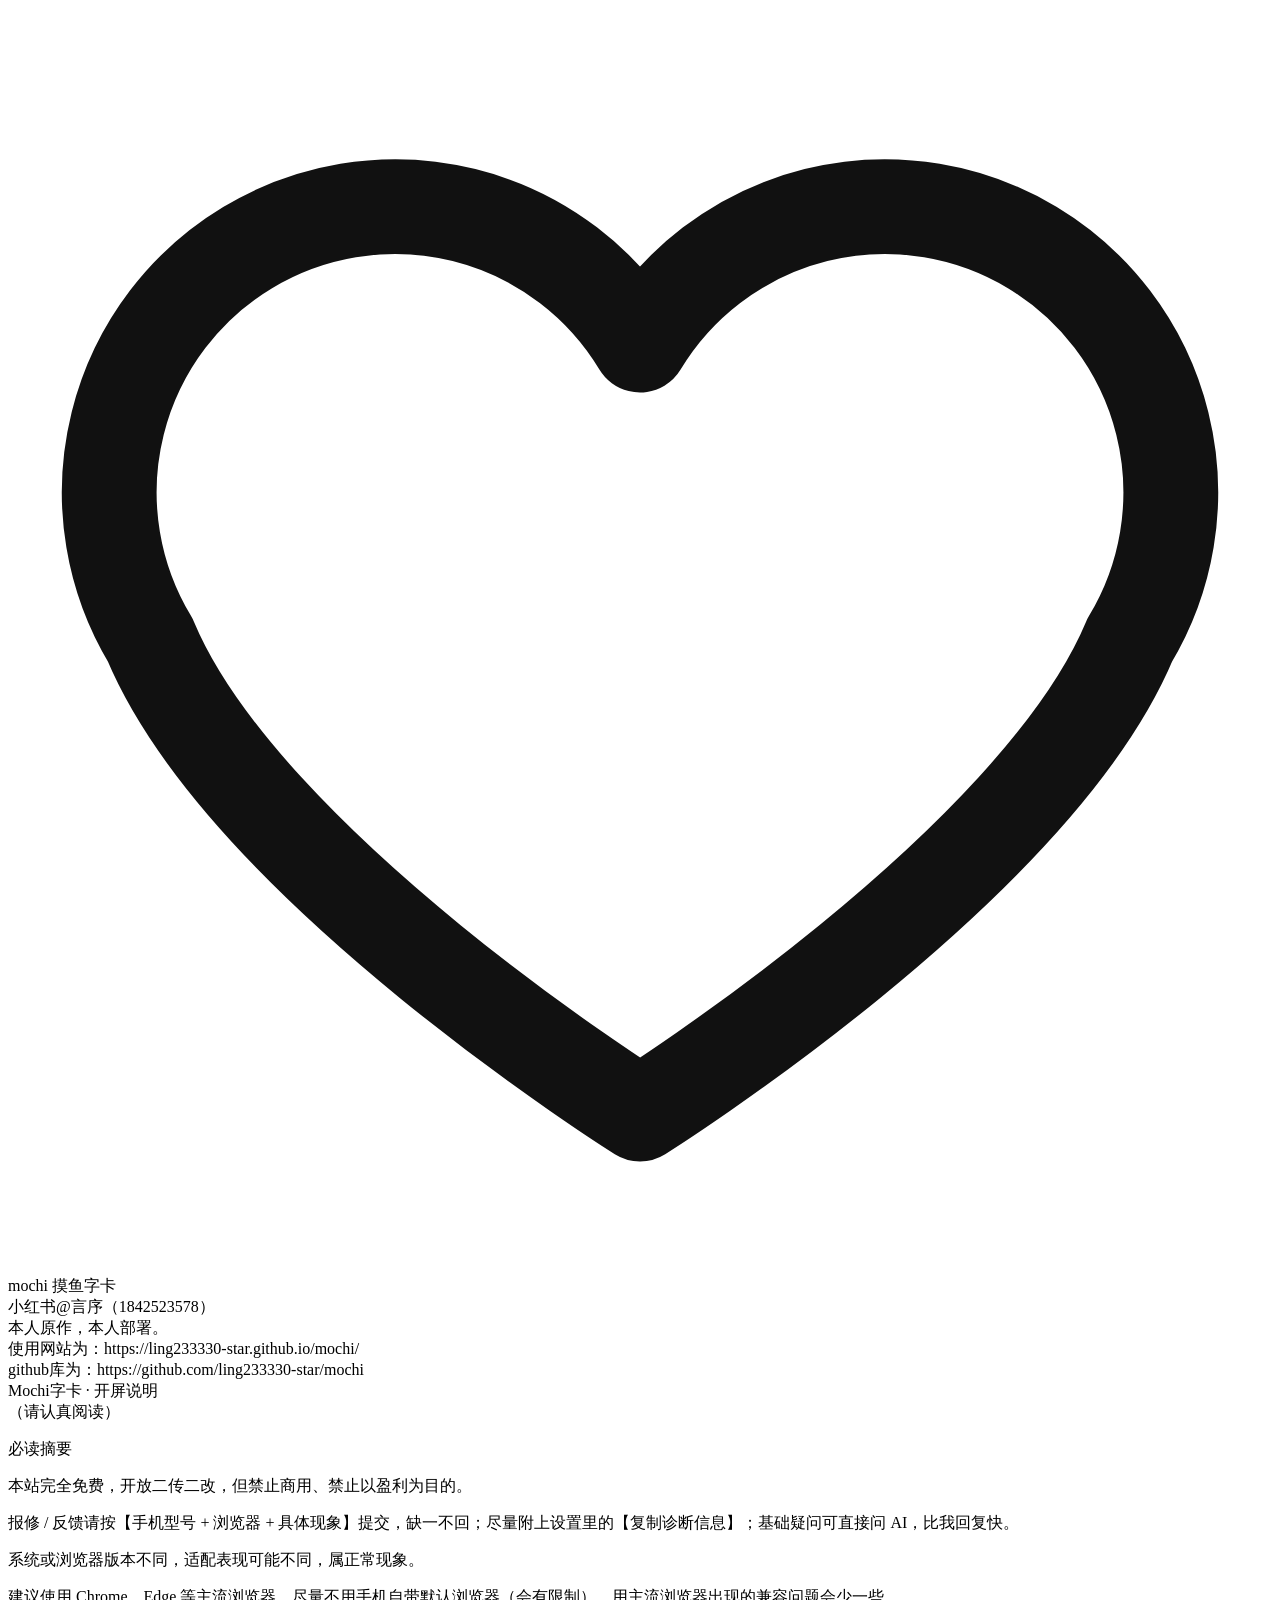
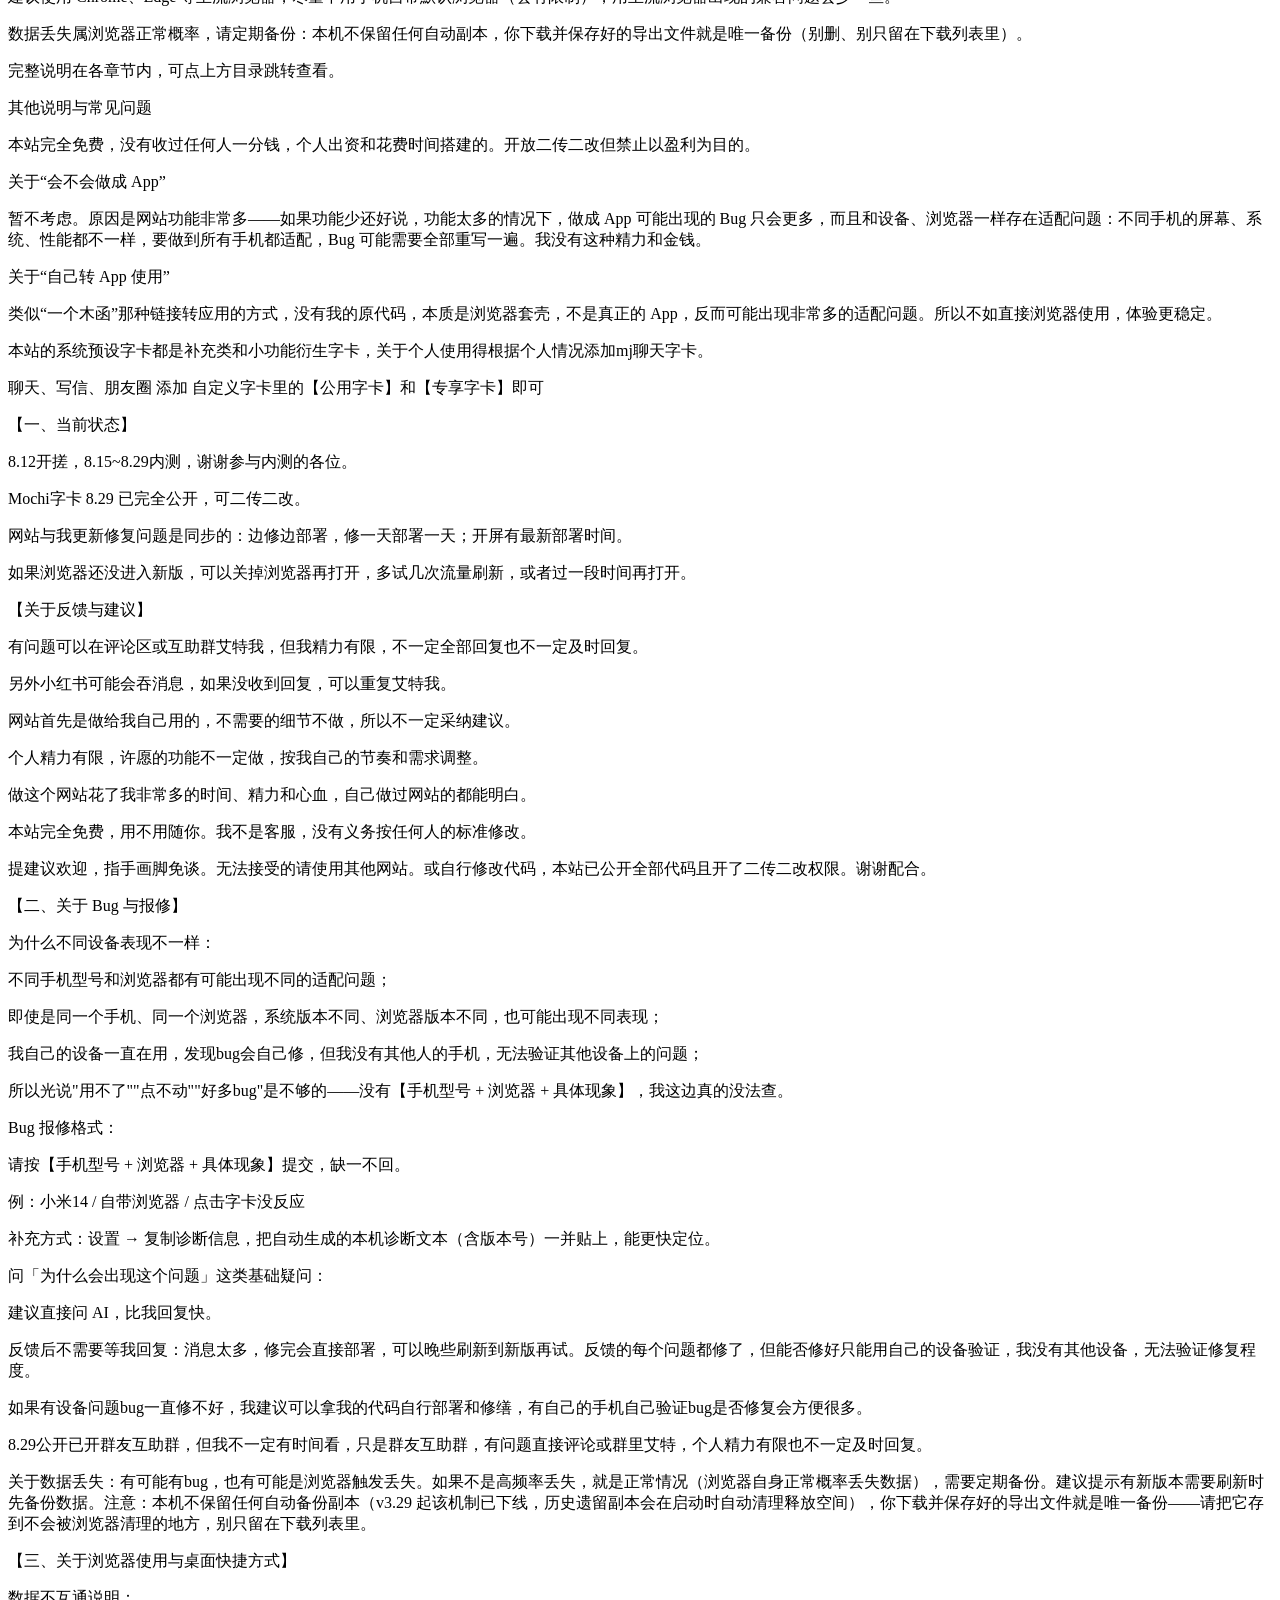
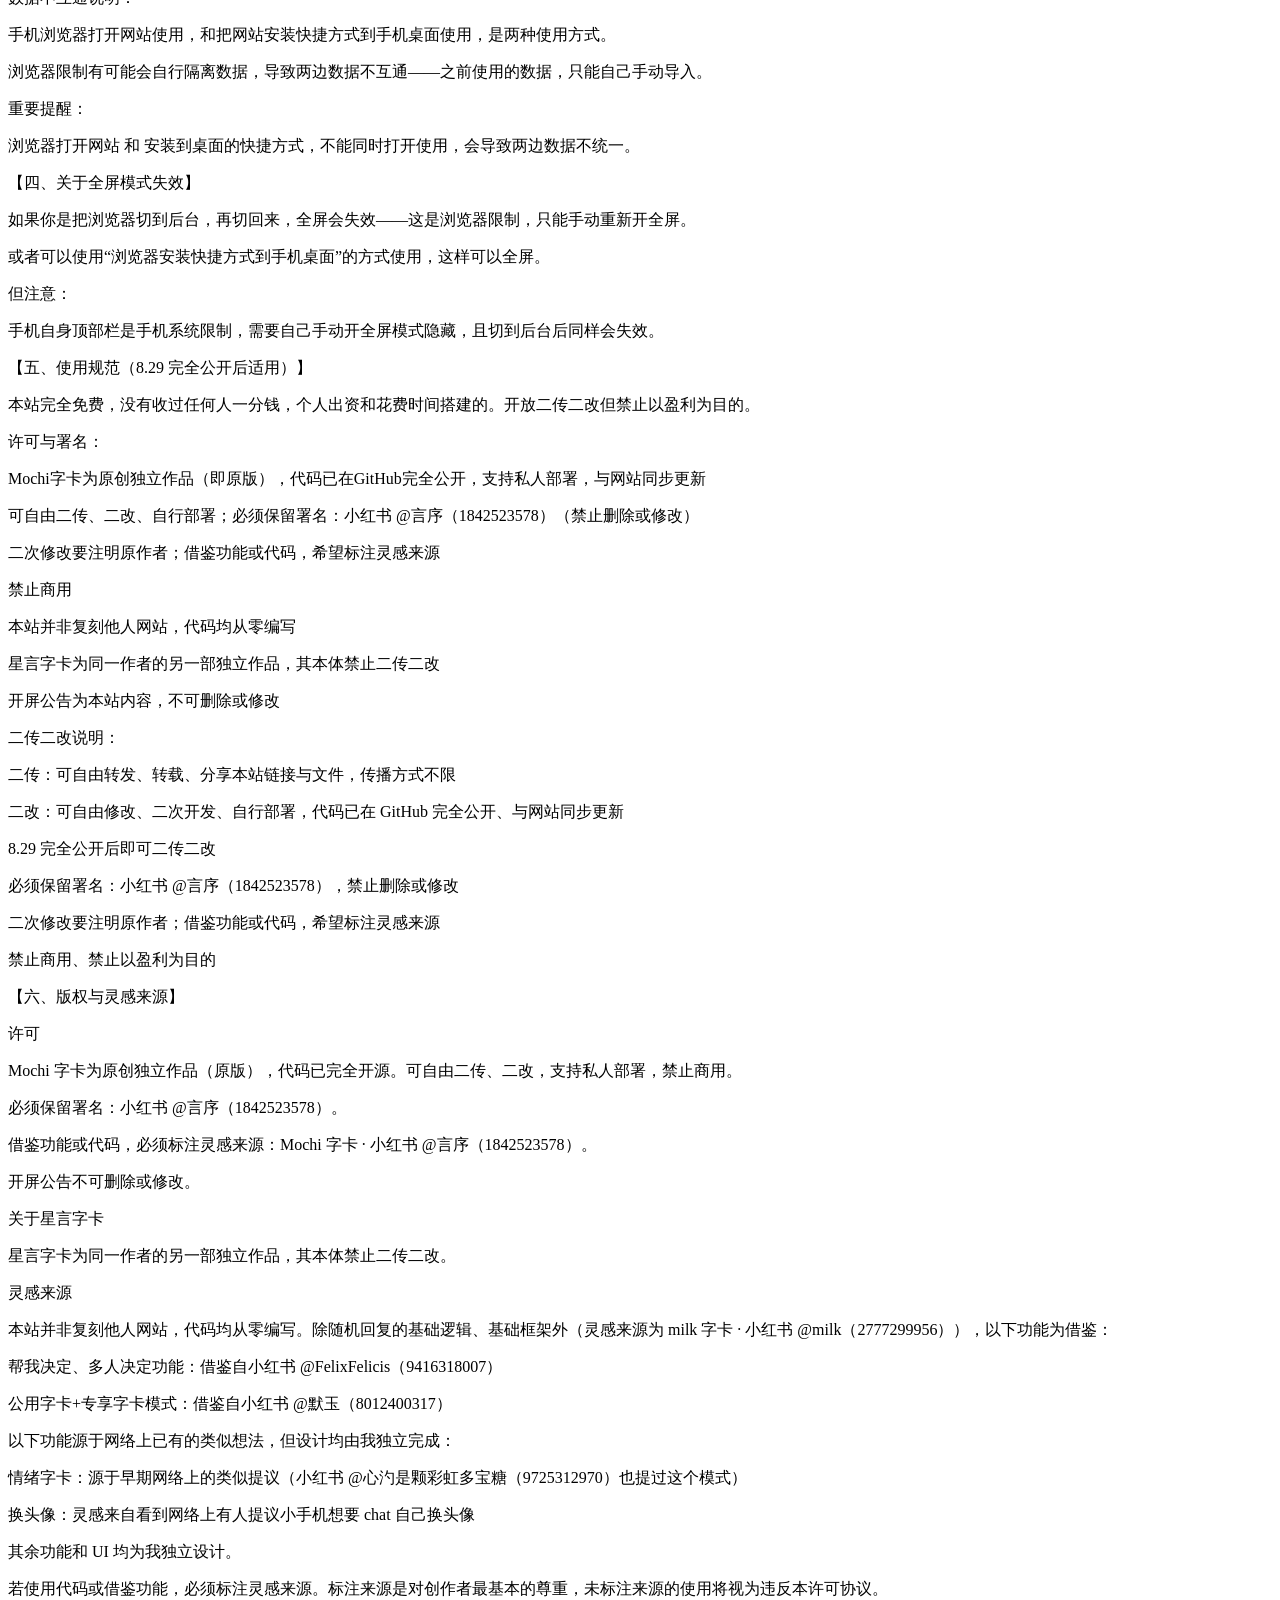
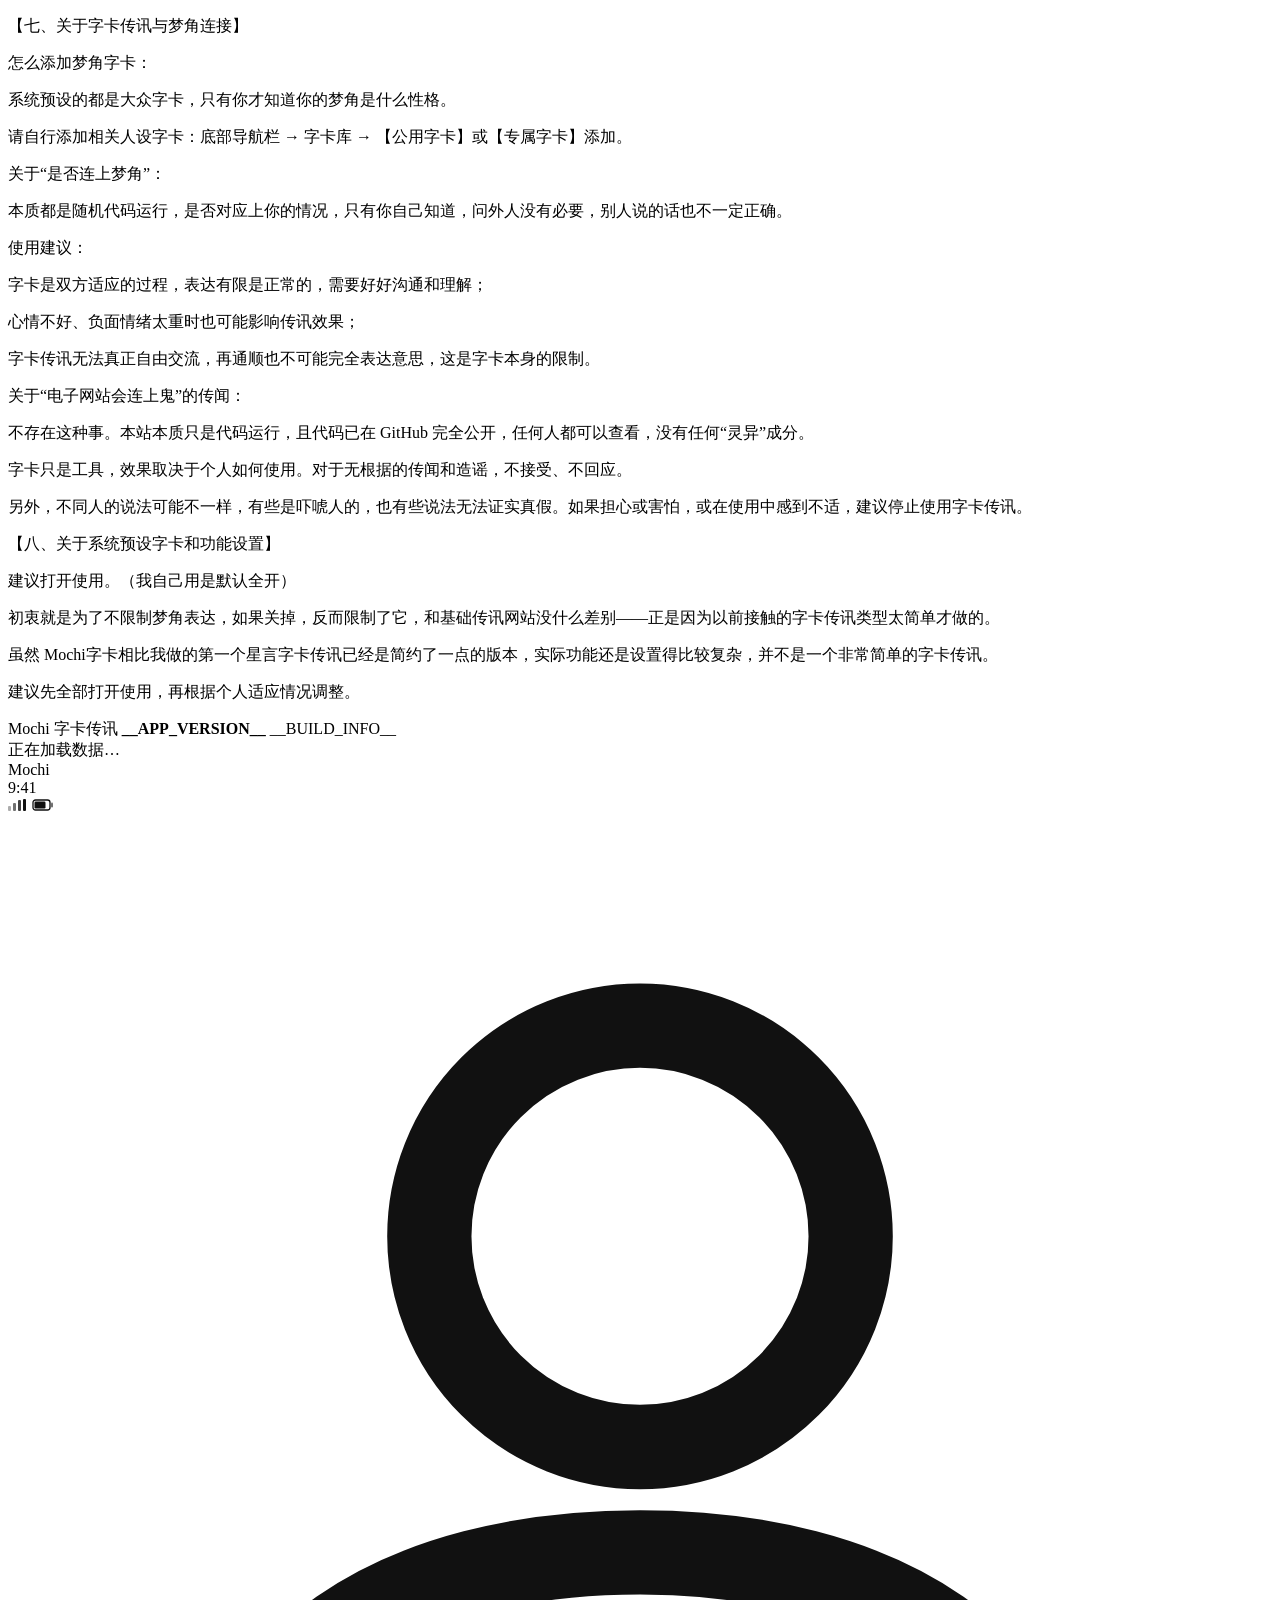
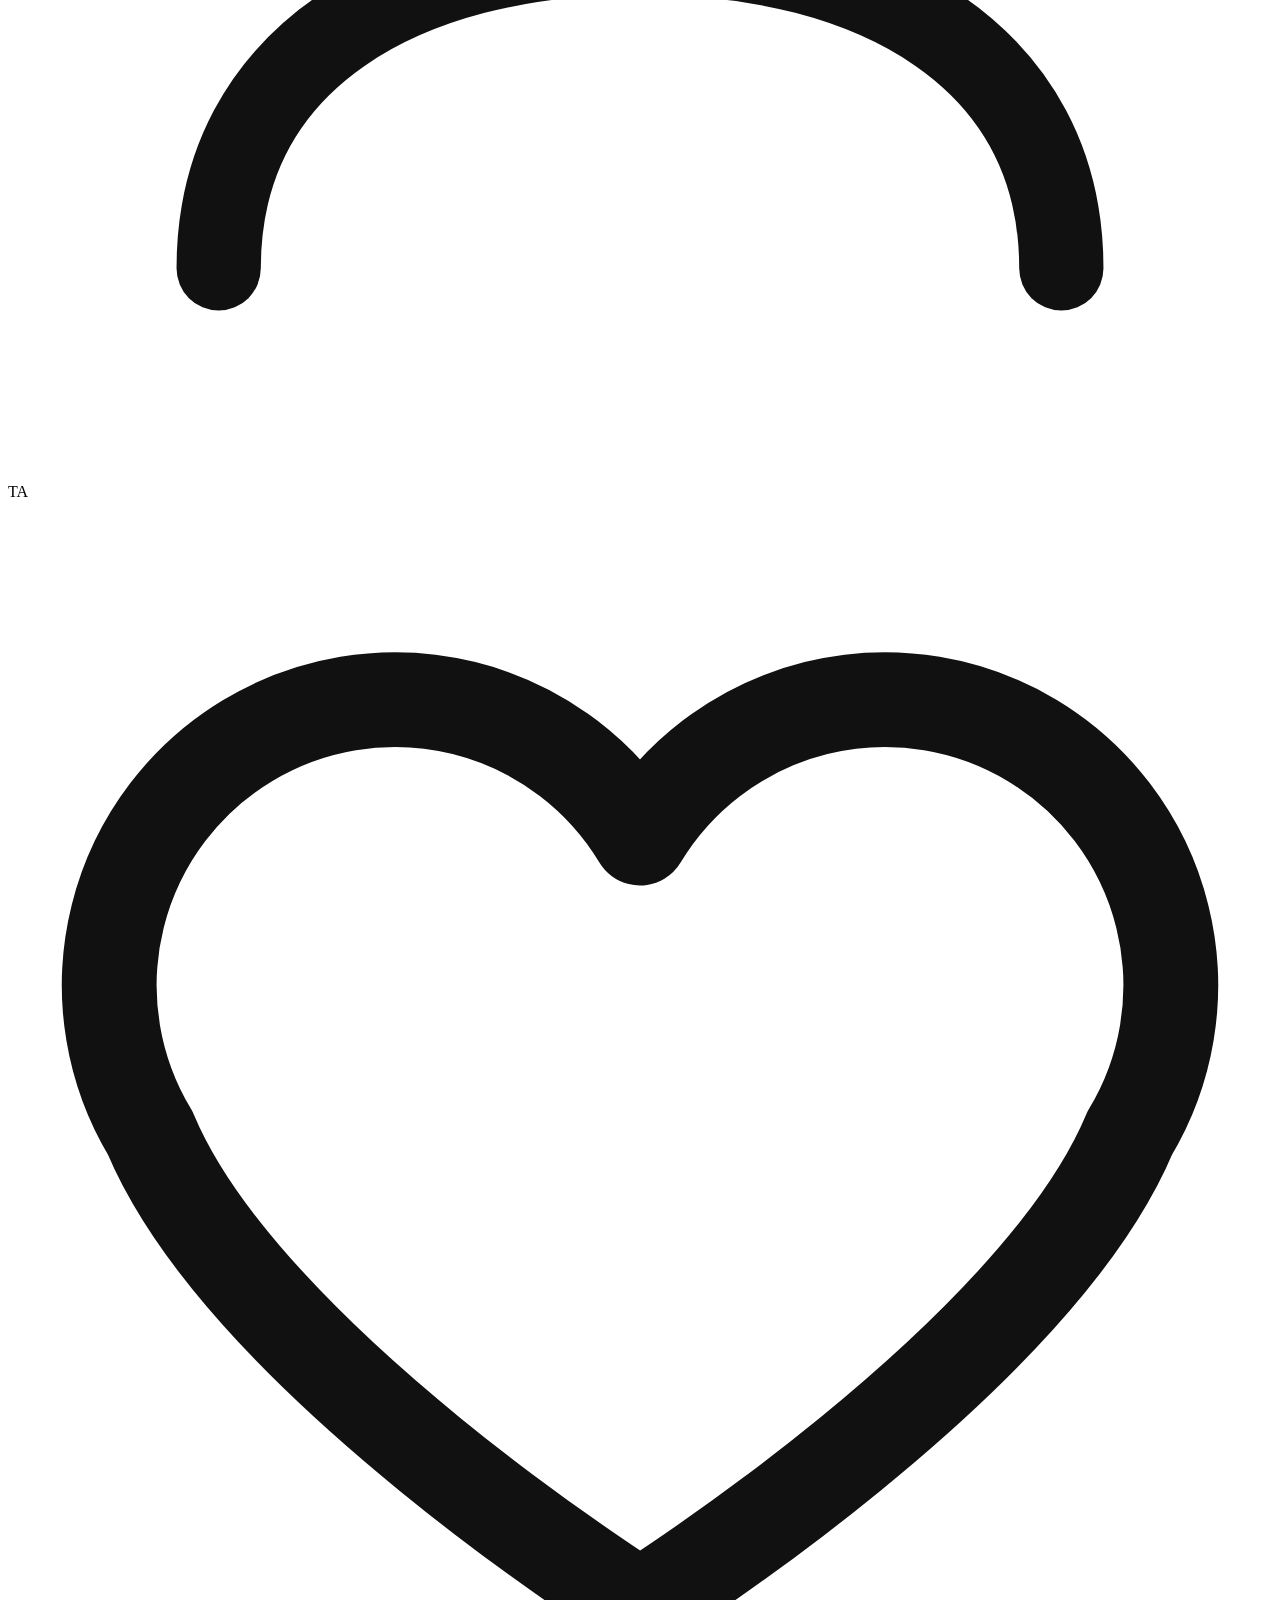
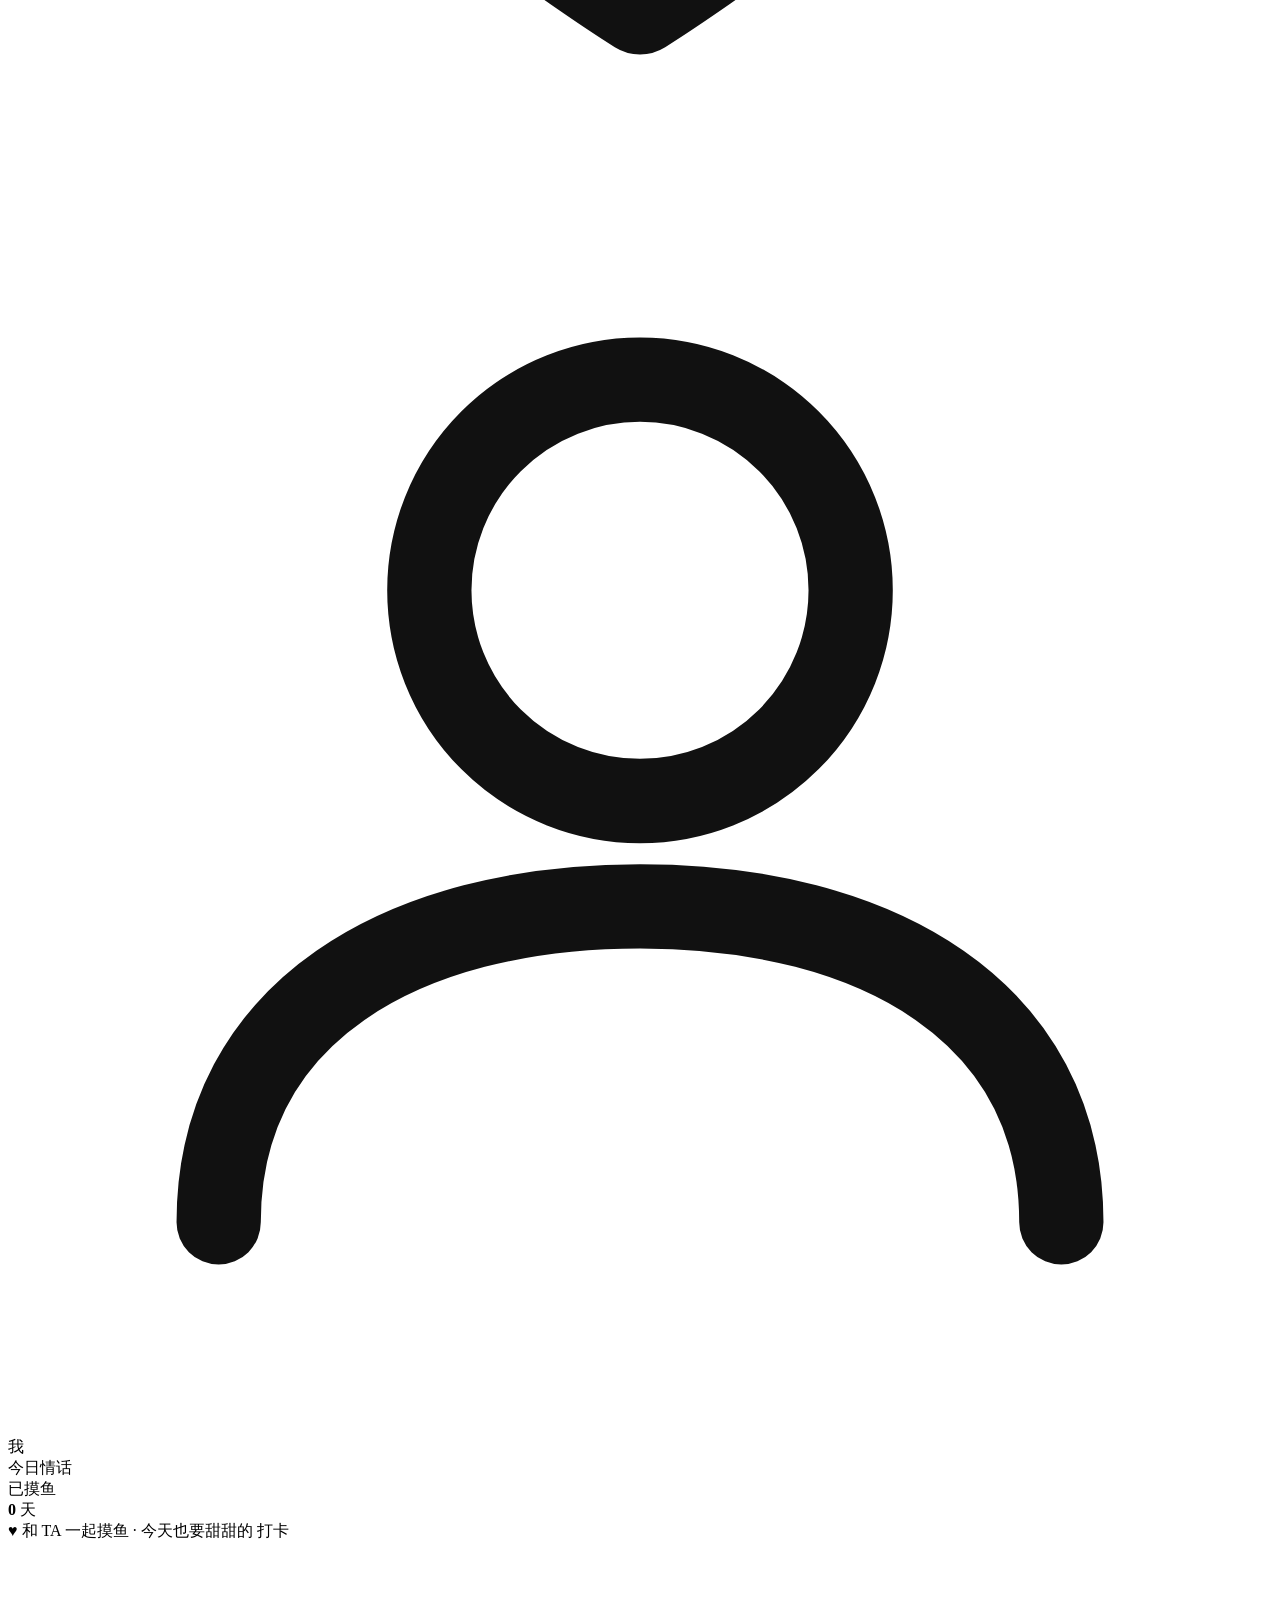
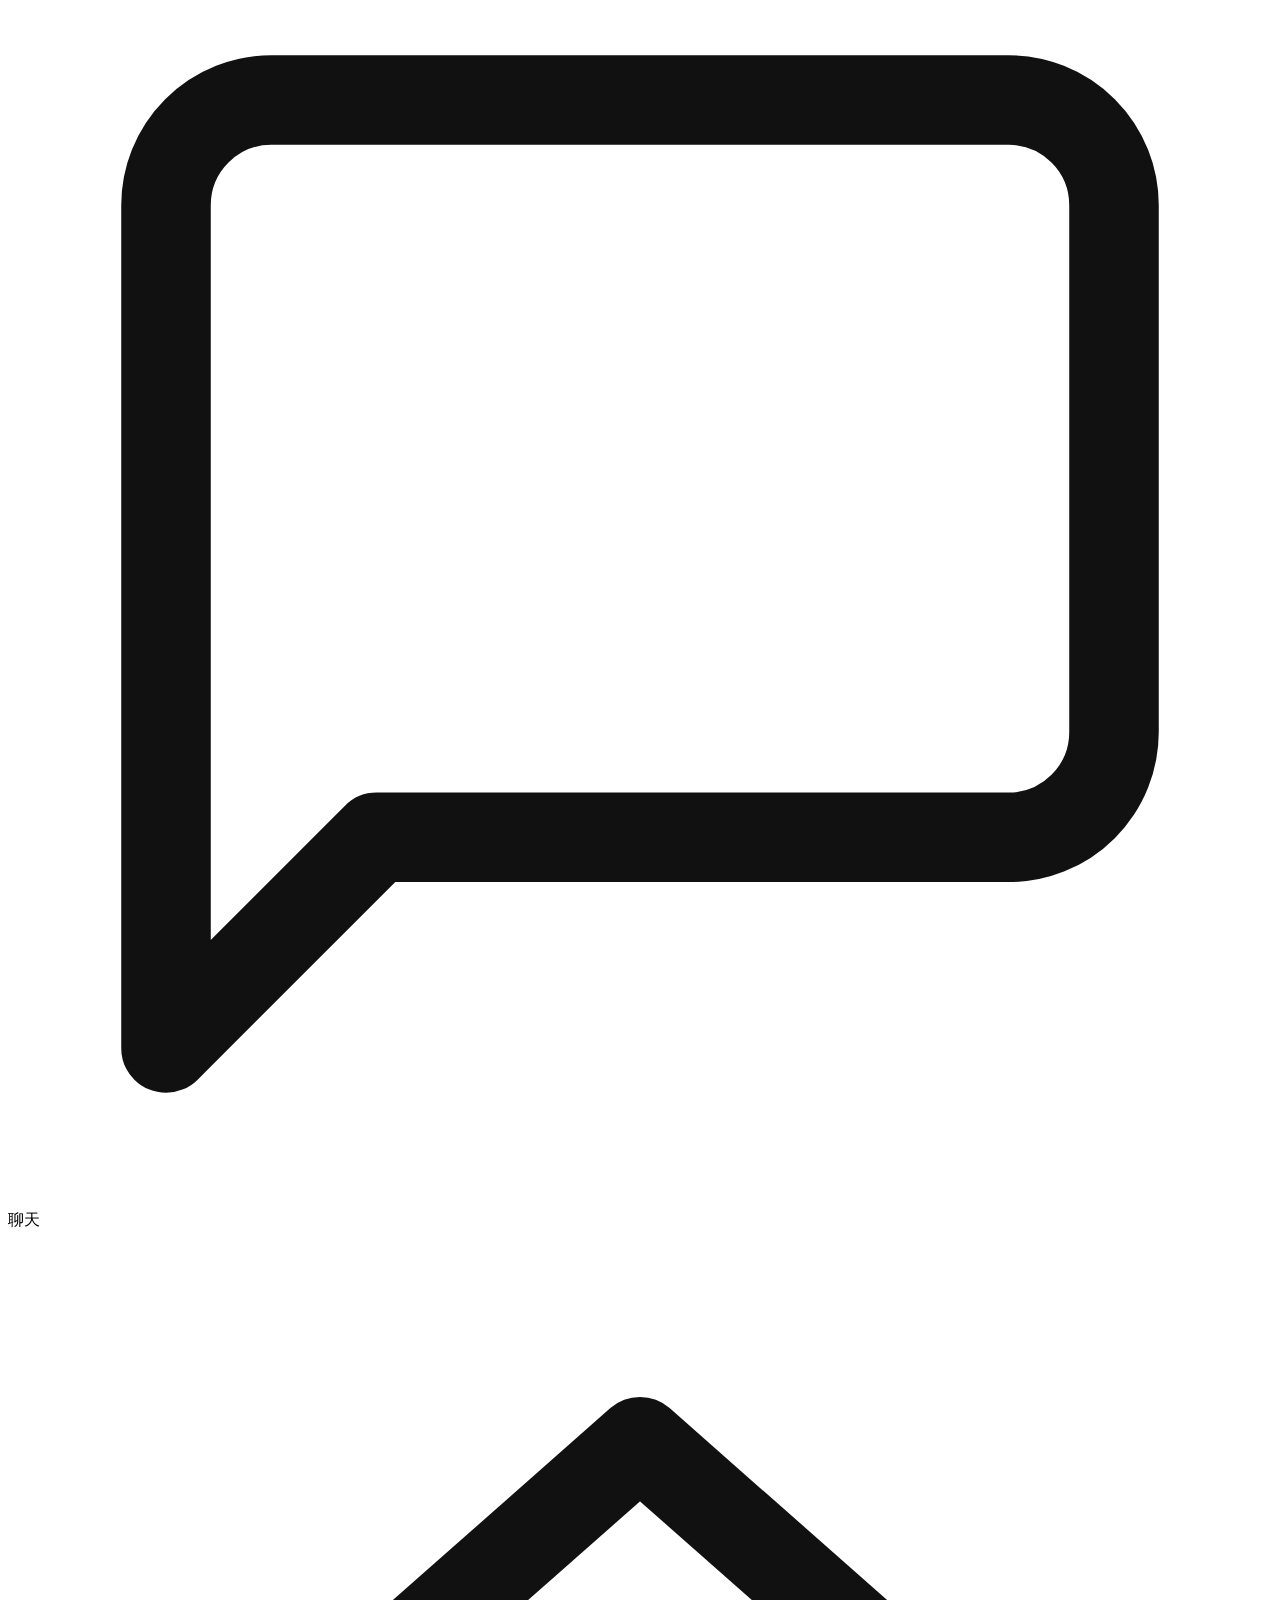
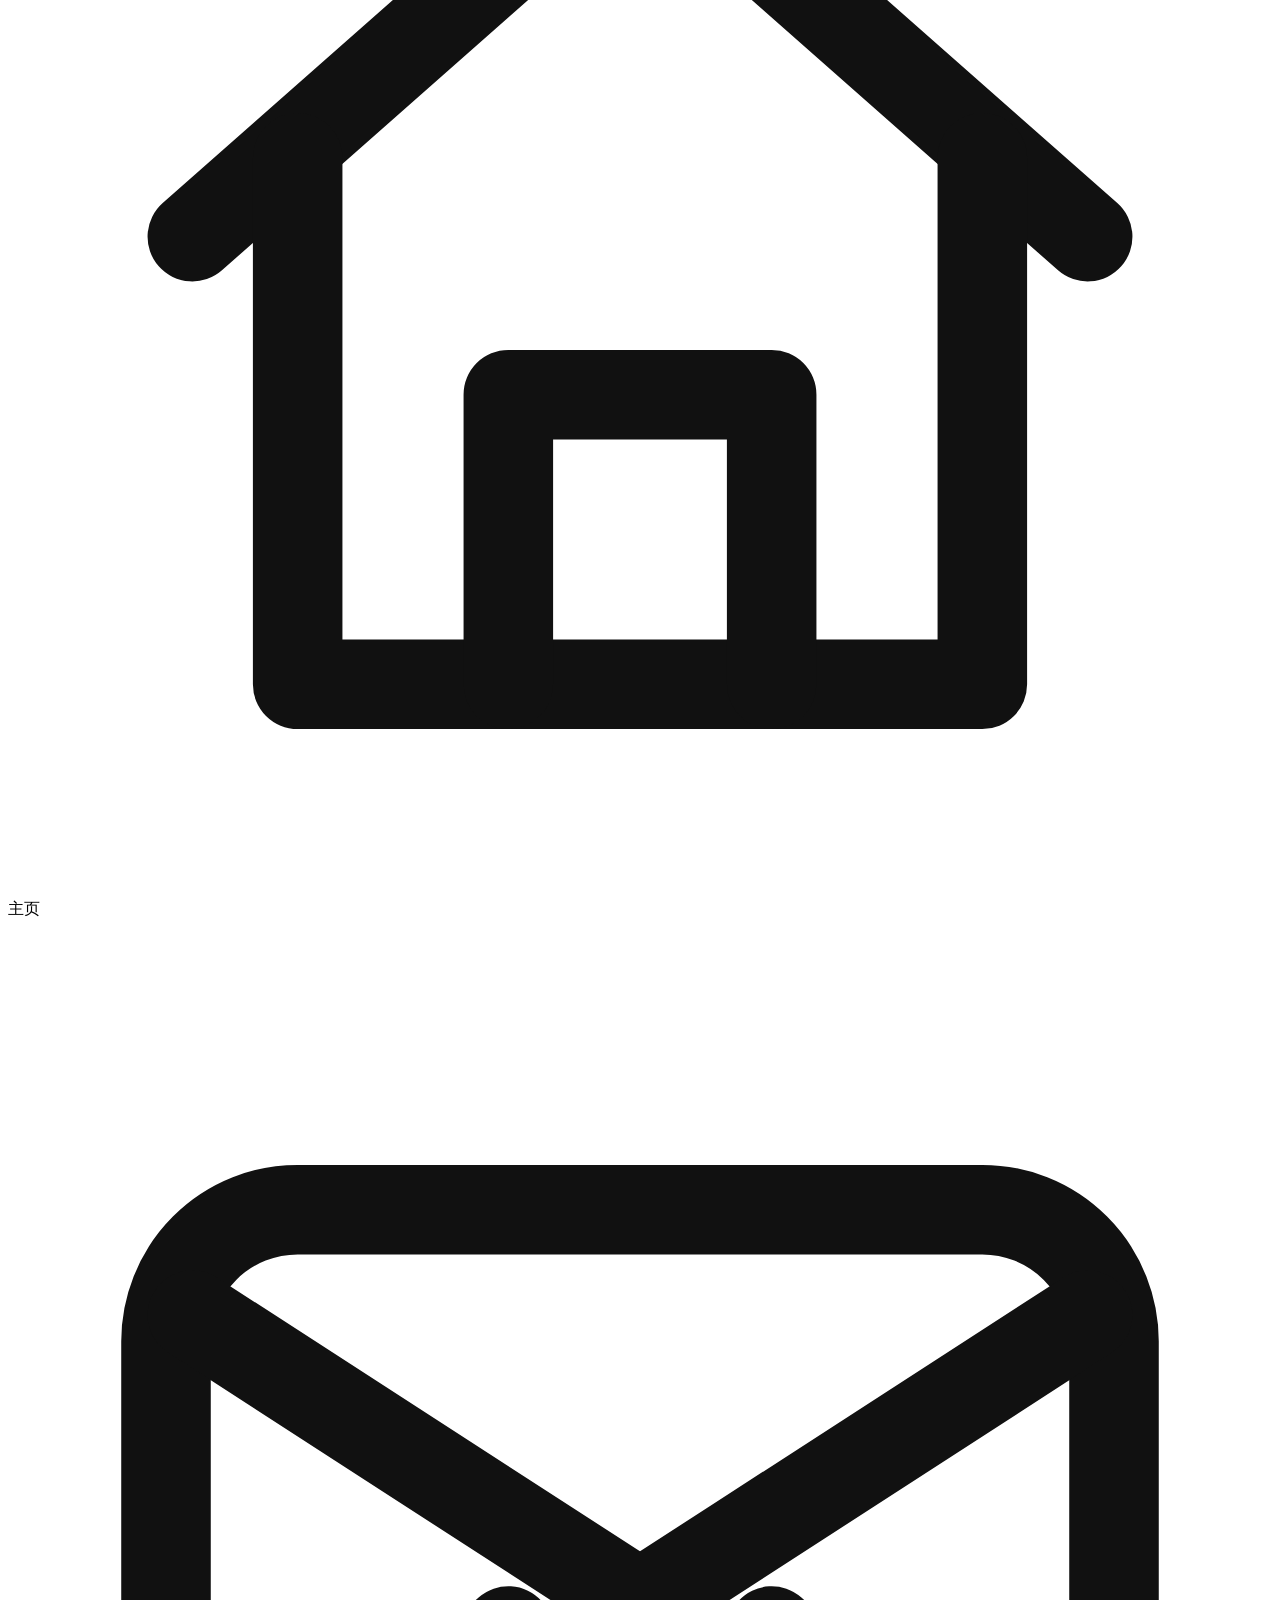
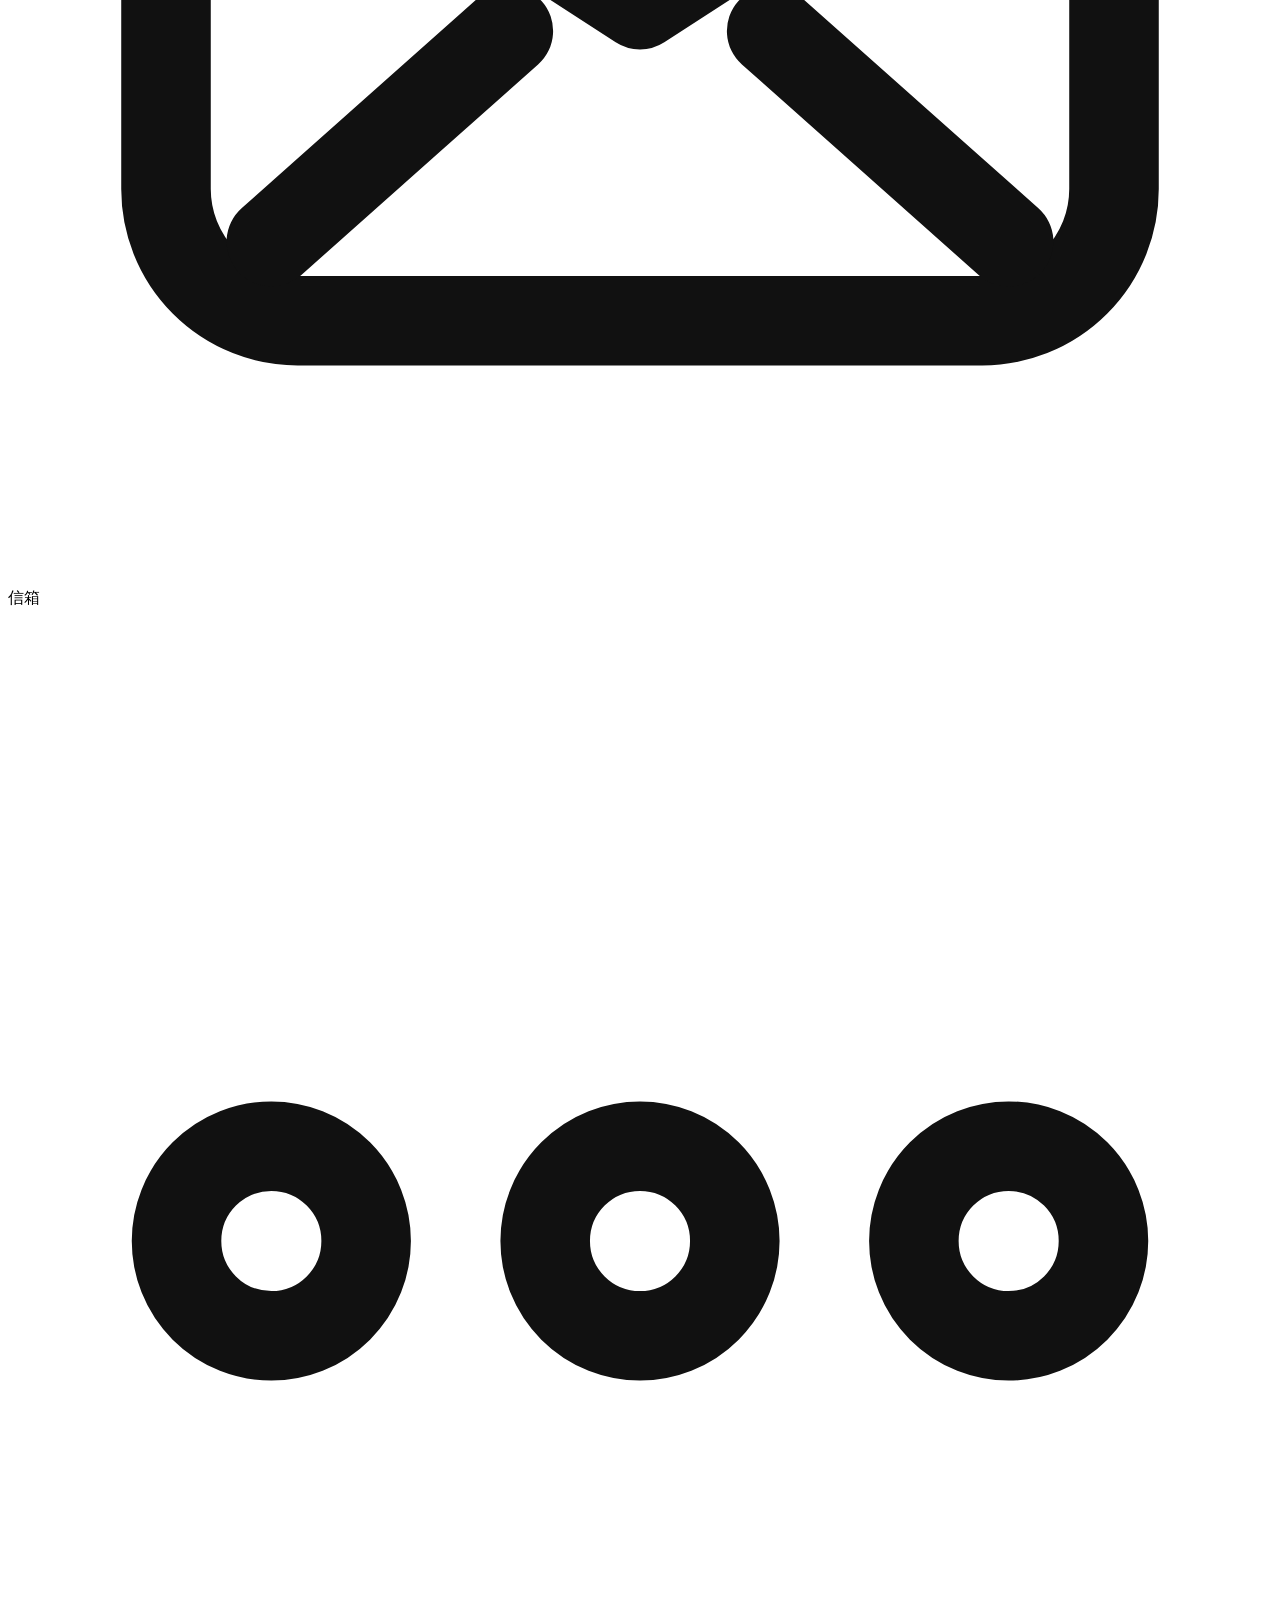
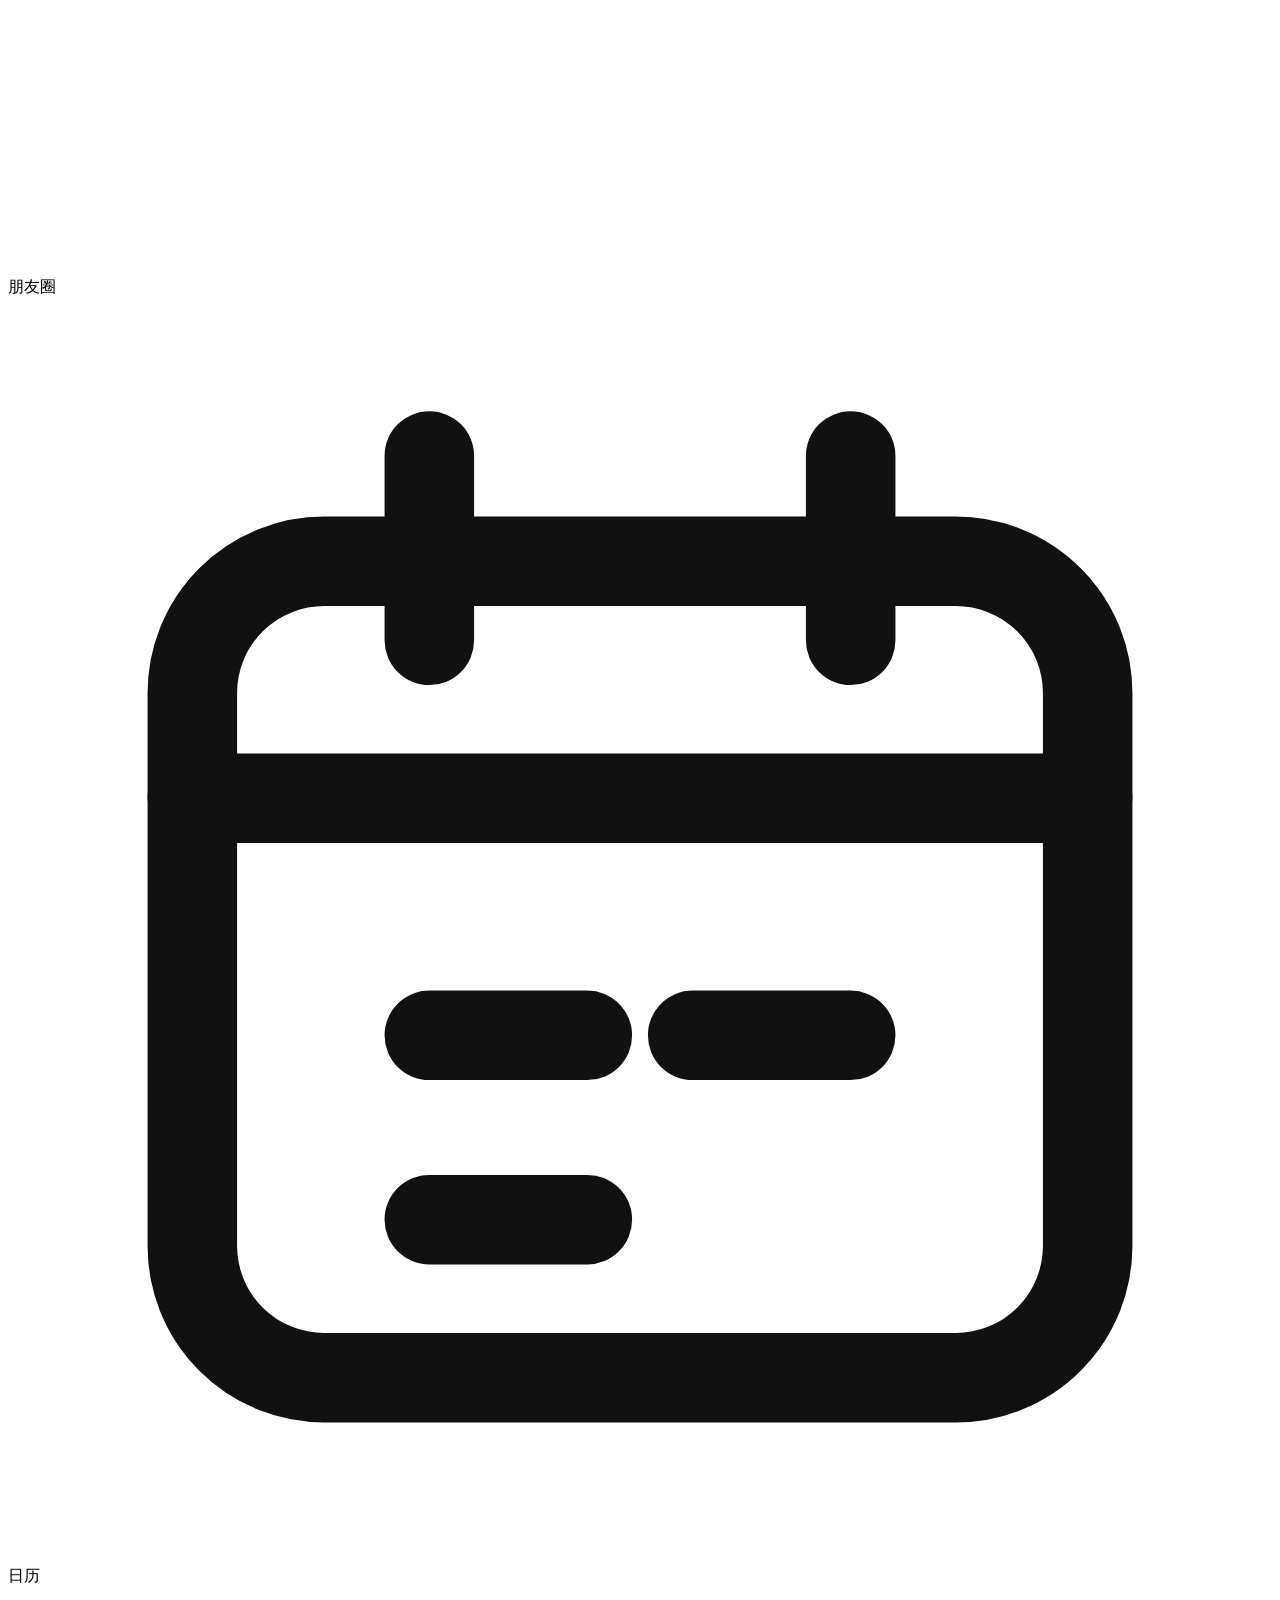
==== src/template.html @ 749060cc "Add files via upload" ====
<!DOCTYPE html>
<html lang="zh-CN">
<head>
<meta charset="UTF-8">
<meta name="viewport" content="width=device-width, initial-scale=1.0, maximum-scale=1.0, user-scalable=no, viewport-fit=cover, interactive-widget=resizes-visual">
<title>Mochi 字卡传讯</title>
<meta name="description" content="情侣专属的摸鱼字卡聊天模拟器">
<meta name="theme-color" content="#111111">
<link rel="manifest" href="./manifest.json">
<!-- v3.5.158：站点图标用带 mochi 字母的 icon-512——Chrome 安卓通知左侧小图标取自站点图标 -->
<link rel="icon" type="image/png" sizes="512x512" href="./icon-512.png">
<link rel="icon" type="image/png" sizes="192x192" href="./icon-192.png">
<link rel="apple-touch-icon" href="./icon-180.png">
<meta name="apple-mobile-web-app-capable" content="yes">
<meta name="mobile-web-app-capable" content="yes">
<meta name="apple-mobile-web-app-status-bar-style" content="black-translucent">
<meta name="apple-mobile-web-app-title" content="Mochi">
<meta name="format-detection" content="telephone=no,address=no,email=no">
<!-- v3.6.x：全局无 Referer——网易云外链（music.163.com/song/media/outer/url）
     对带 Referer 的请求返回 403（防盗链），移动端 WebView/Edge 对
     audio.referrerPolicy 属性支持不完整，页面级 meta 是更可靠的保证 -->
<meta name="referrer" content="no-referrer">
<script>try{if(localStorage.getItem('xy-home-v2:theme-mode')==='dark')document.documentElement.setAttribute('data-theme','dark');}catch(e){}</script>
<style>
/*__STYLES__*/
</style>
</head>
<body>
  <!-- 开屏加载动画 -->
  <div class="splash" id="splash">
    <div class="splash-box" id="splash-box">
      <!-- v3.8.y：顶部品牌区统一装进一个卡片框（logo/标题/署名/原作信息成一个整体，更端庄精致） -->
      <div class="splash-brandcard">
        <div class="splash-logo">
          <svg viewBox="0 0 24 24" fill="none" stroke="#111111" stroke-width="1.8" stroke-linecap="round" stroke-linejoin="round"><path d="M12 21s-7.5-4.7-9.3-9A5.3 5.3 0 0112 6.4a5.3 5.3 0 019.3 5.6c-1.8 4.3-9.3 9-9.3 9z"/></svg>
        </div>
        <div class="splash-title">mochi 摸鱼字卡</div>
        <!-- v3.8.y：署名（小红书）移到顶部，紧跟标题下方 -->
        <div class="splash-brand">小红书@言序（1842523578）</div>
        <!-- v3.8.y：原作/部署信息——本人原作本人部署，使用网站 + GitHub 库（每条单行完整显示） -->
        <div class="splash-source">
          <div class="splash-source-line">本人原作，本人部署。</div>
          <div class="splash-source-line">使用网站为：<span class="splash-source-url">https://ling233330-star.github.io/mochi/</span></div>
          <div class="splash-source-line">github库为：<span class="splash-source-url">https://github.com/ling233330-star/mochi</span></div>
        </div>
      </div>
      <!-- v3.5.112：开屏公告（发布说明） -->
      <!-- v3.6.x：公告内容可由 notice.json 远程覆盖（clock.js 拉取），此处写死内容为离线兜底 -->
      <!-- v3.8.x：开屏即公告1页——原「开屏公告 + 点进入后的报修确认层」两页合并为一页：
           全部说明直接展示在开屏上，点底部【点击进入】即进入（点击即视为已阅读知晓），无二次确认层 -->
      <div class="splash-notice" id="splash-notice">
        <div class="splash-notice-title">Mochi字卡 · 开屏说明</div>
        <div class="splash-notice-sub">（请认真阅读）</div>
        <div class="splash-notice-list">
          <div class="splash-summary">
            <p class="splash-summary-title">必读摘要</p>
            <p>本站完全免费，开放二传二改，但禁止商用、禁止以盈利为目的。</p>
            <p>报修 / 反馈请按【手机型号 + 浏览器 + 具体现象】提交，缺一不回；尽量附上设置里的【复制诊断信息】；基础疑问可直接问 AI，比我回复快。</p>
            <p>系统或浏览器版本不同，适配表现可能不同，属正常现象。</p>
            <p>建议使用 Chrome、Edge 等主流浏览器，尽量不用手机自带默认浏览器（会有限制），用主流浏览器出现的兼容问题会少一些。</p>
            <p>数据丢失属浏览器正常概率，请定期备份：本机不保留任何自动副本，你下载并保存好的导出文件就是唯一备份（别删、别只留在下载列表里）。</p>
            <p>完整说明在各章节内，可点上方目录跳转查看。</p>
          </div>
          <div class="splash-sec-wrap splash-sec-collapsible is-collapsed">
            <p class="splash-sec">其他说明与常见问题</p>
            <div class="splash-sec-content">
              <div class="splash-tip">
                <p>本站完全免费，没有收过任何人一分钱，个人出资和花费时间搭建的。开放二传二改但禁止以盈利为目的。</p>
              </div>
              <div class="splash-tip">
                <p class="splash-tip-h">关于“会不会做成 App”</p>
                <p>暂不考虑。原因是网站功能非常多——如果功能少还好说，功能太多的情况下，做成 App 可能出现的 Bug 只会更多，而且和设备、浏览器一样存在适配问题：不同手机的屏幕、系统、性能都不一样，要做到所有手机都适配，Bug 可能需要全部重写一遍。我没有这种精力和金钱。</p>
              </div>
              <div class="splash-tip">
                <p class="splash-tip-h">关于“自己转 App 使用”</p>
                <p>类似“一个木函”那种链接转应用的方式，没有我的原代码，本质是浏览器套壳，不是真正的 App，反而可能出现非常多的适配问题。所以不如直接浏览器使用，体验更稳定。</p>
              </div>
              <div class="splash-tip">
                <p>本站的系统预设字卡都是补充类和小功能衍生字卡，关于个人使用得根据个人情况添加mj聊天字卡。</p>
                <p>聊天、写信、朋友圈 添加 自定义字卡里的【公用字卡】和【专享字卡】即可</p>
              </div>
            </div>
          </div>
          <div class="splash-sec-wrap">
            <p class="splash-sec">【一、当前状态】</p>
            <p class="splash-item">8.12开搓，8.15~8.29内测，谢谢参与内测的各位。</p>
            <p class="splash-item">Mochi字卡 8.29 已完全公开，可二传二改。</p>
            <p class="splash-item">网站与我更新修复问题是同步的：边修边部署，修一天部署一天；开屏有最新部署时间。</p>
            <p class="splash-item">如果浏览器还没进入新版，可以关掉浏览器再打开，多试几次流量刷新，或者过一段时间再打开。</p>
            <p class="splash-sub">【关于反馈与建议】</p>
            <p class="splash-item">有问题可以在评论区或互助群艾特我，但我精力有限，不一定全部回复也不一定及时回复。</p>
            <p class="splash-bullet">另外小红书可能会吞消息，如果没收到回复，可以重复艾特我。</p>
            <p class="splash-item">网站首先是做给我自己用的，不需要的细节不做，所以不一定采纳建议。</p>
            <p class="splash-bullet">个人精力有限，许愿的功能不一定做，按我自己的节奏和需求调整。</p>
            <p class="splash-item">做这个网站花了我非常多的时间、精力和心血，自己做过网站的都能明白。</p>
            <p class="splash-item">本站完全免费，用不用随你。我不是客服，没有义务按任何人的标准修改。</p>
            <p class="splash-bullet">提建议欢迎，指手画脚免谈。无法接受的请使用其他网站。或自行修改代码，本站已公开全部代码且开了二传二改权限。谢谢配合。</p>
          </div>
          <div class="splash-sec-wrap">
            <p class="splash-sec">【二、关于 Bug 与报修】</p>
            <p class="splash-sub">为什么不同设备表现不一样：</p>
            <p class="splash-bullet">不同手机型号和浏览器都有可能出现不同的适配问题；</p>
            <p class="splash-bullet">即使是同一个手机、同一个浏览器，系统版本不同、浏览器版本不同，也可能出现不同表现；</p>
            <p class="splash-bullet">我自己的设备一直在用，发现bug会自己修，但我没有其他人的手机，无法验证其他设备上的问题；</p>
            <p class="splash-bullet">所以光说"用不了""点不动""好多bug"是不够的——没有【手机型号 + 浏览器 + 具体现象】，我这边真的没法查。</p>
            <p class="splash-sub">Bug 报修格式：</p>
            <p class="splash-item">请按【手机型号 + 浏览器 + 具体现象】提交，缺一不回。</p>
            <p class="splash-bullet">例：小米14 / 自带浏览器 / 点击字卡没反应</p>
            <p class="splash-bullet">补充方式：设置 → 复制诊断信息，把自动生成的本机诊断文本（含版本号）一并贴上，能更快定位。</p>
            <p class="splash-sub">问「为什么会出现这个问题」这类基础疑问：</p>
            <p class="splash-item">建议直接问 AI，比我回复快。</p>
            <p class="splash-item">反馈后不需要等我回复：消息太多，修完会直接部署，可以晚些刷新到新版再试。反馈的每个问题都修了，但能否修好只能用自己的设备验证，我没有其他设备，无法验证修复程度。</p>
            <p class="splash-item">如果有设备问题bug一直修不好，我建议可以拿我的代码自行部署和修缮，有自己的手机自己验证bug是否修复会方便很多。</p>
            <p class="splash-item">8.29公开已开群友互助群，但我不一定有时间看，只是群友互助群，有问题直接评论或群里艾特，个人精力有限也不一定及时回复。</p>
            <p class="splash-item">关于数据丢失：有可能有bug，也有可能是浏览器触发丢失。如果不是高频率丢失，就是正常情况（浏览器自身正常概率丢失数据），需要定期备份。建议提示有新版本需要刷新时先备份数据。注意：本机不保留任何自动备份副本（v3.29 起该机制已下线，历史遗留副本会在启动时自动清理释放空间），你下载并保存好的导出文件就是唯一备份——请把它存到不会被浏览器清理的地方，别只留在下载列表里。</p>
          </div>
          <div class="splash-sec-wrap">
            <p class="splash-sec">【三、关于浏览器使用与桌面快捷方式】</p>
            <p class="splash-sub">数据不互通说明：</p>
            <p class="splash-item">手机浏览器打开网站使用，和把网站安装快捷方式到手机桌面使用，是两种使用方式。</p>
            <p class="splash-item">浏览器限制有可能会自行隔离数据，导致两边数据不互通——之前使用的数据，只能自己手动导入。</p>
            <p class="splash-sub">重要提醒：</p>
            <p class="splash-item">浏览器打开网站 和 安装到桌面的快捷方式，不能同时打开使用，会导致两边数据不统一。</p>
          </div>
          <div class="splash-sec-wrap">
            <p class="splash-sec">【四、关于全屏模式失效】</p>
            <p class="splash-item">如果你是把浏览器切到后台，再切回来，全屏会失效——这是浏览器限制，只能手动重新开全屏。</p>
            <p class="splash-item">或者可以使用“浏览器安装快捷方式到手机桌面”的方式使用，这样可以全屏。</p>
            <p class="splash-sub">但注意：</p>
            <p class="splash-item">手机自身顶部栏是手机系统限制，需要自己手动开全屏模式隐藏，且切到后台后同样会失效。</p>
          </div>
          <div class="splash-sec-wrap">
            <p class="splash-sec">【五、使用规范（8.29 完全公开后适用）】</p>
            <p class="splash-item">本站完全免费，没有收过任何人一分钱，个人出资和花费时间搭建的。开放二传二改但禁止以盈利为目的。</p>
            <p class="splash-sub">许可与署名：</p>
            <p class="splash-item">Mochi字卡为原创独立作品（即原版），代码已在GitHub完全公开，支持私人部署，与网站同步更新</p>
            <p class="splash-item">可自由二传、二改、自行部署；必须保留署名：小红书 @言序（1842523578）（禁止删除或修改）</p>
            <p class="splash-item">二次修改要注明原作者；借鉴功能或代码，希望标注灵感来源</p>
            <p class="splash-item">禁止商用</p>
            <p class="splash-item">本站并非复刻他人网站，代码均从零编写</p>
            <p class="splash-item">星言字卡为同一作者的另一部独立作品，其本体禁止二传二改</p>
            <p class="splash-item">开屏公告为本站内容，不可删除或修改</p>
            <p class="splash-sub">二传二改说明：</p>
            <p class="splash-bullet">二传：可自由转发、转载、分享本站链接与文件，传播方式不限</p>
            <p class="splash-bullet">二改：可自由修改、二次开发、自行部署，代码已在 GitHub 完全公开、与网站同步更新</p>
            <p class="splash-bullet">8.29 完全公开后即可二传二改</p>
            <p class="splash-bullet">必须保留署名：小红书 @言序（1842523578），禁止删除或修改</p>
            <p class="splash-bullet">二次修改要注明原作者；借鉴功能或代码，希望标注灵感来源</p>
            <p class="splash-bullet">禁止商用、禁止以盈利为目的</p>
          </div>
          <div class="splash-sec-wrap">
            <p class="splash-sec">【六、版权与灵感来源】</p>
            <p class="splash-sub">许可</p>
            <p class="splash-item">Mochi 字卡为原创独立作品（原版），代码已完全开源。可自由二传、二改，支持私人部署，禁止商用。</p>
            <p class="splash-bullet">必须保留署名：小红书 @言序（1842523578）。</p>
            <p class="splash-bullet">借鉴功能或代码，必须标注灵感来源：Mochi 字卡 · 小红书 @言序（1842523578）。</p>
            <p class="splash-bullet">开屏公告不可删除或修改。</p>
            <p class="splash-sub">关于星言字卡</p>
            <p class="splash-item">星言字卡为同一作者的另一部独立作品，其本体禁止二传二改。</p>
            <p class="splash-sub">灵感来源</p>
            <p class="splash-item">本站并非复刻他人网站，代码均从零编写。除随机回复的基础逻辑、基础框架外（灵感来源为 milk 字卡 · 小红书 @milk（2777299956）），以下功能为借鉴：</p>
            <p class="splash-bullet">帮我决定、多人决定功能：借鉴自小红书 @FelixFelicis（9416318007）</p>
            <p class="splash-bullet">公用字卡+专享字卡模式：借鉴自小红书 @默玉（8012400317）</p>
            <p class="splash-item">以下功能源于网络上已有的类似想法，但设计均由我独立完成：</p>
            <p class="splash-bullet">情绪字卡：源于早期网络上的类似提议（小红书 @心汋是颗彩虹多宝糖（9725312970）也提过这个模式）</p>
            <p class="splash-bullet">换头像：灵感来自看到网络上有人提议小手机想要 chat 自己换头像</p>
            <p class="splash-item">其余功能和 UI 均为我独立设计。</p>
            <p class="splash-item">若使用代码或借鉴功能，必须标注灵感来源。标注来源是对创作者最基本的尊重，未标注来源的使用将视为违反本许可协议。</p>
          </div>
          <div class="splash-sec-wrap">
            <p class="splash-sec">【七、关于字卡传讯与梦角连接】</p>
            <p class="splash-item">怎么添加梦角字卡：</p>
            <p class="splash-bullet">系统预设的都是大众字卡，只有你才知道你的梦角是什么性格。</p>
            <p class="splash-bullet">请自行添加相关人设字卡：底部导航栏 → 字卡库 → 【公用字卡】或【专属字卡】添加。</p>
            <p class="splash-item">关于“是否连上梦角”：</p>
            <p class="splash-bullet">本质都是随机代码运行，是否对应上你的情况，只有你自己知道，问外人没有必要，别人说的话也不一定正确。</p>
            <p class="splash-item">使用建议：</p>
            <p class="splash-bullet">字卡是双方适应的过程，表达有限是正常的，需要好好沟通和理解；</p>
            <p class="splash-bullet">心情不好、负面情绪太重时也可能影响传讯效果；</p>
            <p class="splash-bullet">字卡传讯无法真正自由交流，再通顺也不可能完全表达意思，这是字卡本身的限制。</p>
            <p class="splash-item">关于“电子网站会连上鬼”的传闻：</p>
            <p class="splash-bullet">不存在这种事。本站本质只是代码运行，且代码已在 GitHub 完全公开，任何人都可以查看，没有任何“灵异”成分。</p>
            <p class="splash-bullet">字卡只是工具，效果取决于个人如何使用。对于无根据的传闻和造谣，不接受、不回应。</p>
            <p class="splash-bullet">另外，不同人的说法可能不一样，有些是吓唬人的，也有些说法无法证实真假。如果担心或害怕，或在使用中感到不适，建议停止使用字卡传讯。</p>
          </div>
          <div class="splash-sec-wrap">
            <p class="splash-sec">【八、关于系统预设字卡和功能设置】</p>
            <p class="splash-item">建议打开使用。（我自己用是默认全开）</p>
            <p class="splash-item">初衷就是为了不限制梦角表达，如果关掉，反而限制了它，和基础传讯网站没什么差别——正是因为以前接触的字卡传讯类型太简单才做的。</p>
            <p class="splash-item">虽然 Mochi字卡相比我做的第一个星言字卡传讯已经是简约了一点的版本，实际功能还是设置得比较复杂，并不是一个非常简单的字卡传讯。</p>
            <p class="splash-item">建议先全部打开使用，再根据个人适应情况调整。</p>
          </div>
        </div>
      </div>
    </div>
    <!-- v3.8.y：底部操作区固定不随内容滚动；.splash-box 为整页滚动容器 -->
    <!-- v3.8.y：底部统一装进一个卡片框（版本/加载/提示/按钮成一整体，与顶部品牌卡片呼应） -->
    <div class="splash-footcard">
      <!-- v3.8.y：底部版本块——两行：名称+版本 / 部署时间+实时秒数（实时秒写入 #splash-ver-live） -->
      <div class="splash-ver" id="splash-ver" data-build-ts="__BUILD_TS__">
        <span class="sv-app">Mochi 字卡传讯 <b>__APP_VERSION__</b></span>
        <span class="sv-deploy">__BUILD_INFO__<span id="splash-ver-live"></span></span>
      </div>
      <!-- v3.5.120：数据（IndexedDB 回填）加载完成前不显示「点击进入」按钮，
           只显示加载提示；就绪后按钮才出现（clock.js 控制显隐） -->
      <div class="splash-loading" id="splash-loading">正在加载数据…</div>
      <!-- v3.8.y：必须把公告滑到底才能进入——未到底时按钮置灰不可点，下方提示滑动 -->
      <div class="splash-enter-hint" id="splash-enter-hint" hidden>请滑到底部后进入</div>
      <div class="splash-btns">
        <div class="splash-enter" id="splash-enter" hidden>点击进入</div>
      </div>
      <!-- v3.26.x：数据加载超 12 秒仍未就绪时的逃生口（clock.js 控制显隐，默认 hidden）；
           点此进入会提示「数据仍在加载，部分内容可能暂时看不见」，避免静默放行误入空数据 -->
      <div class="splash-force-enter" id="splash-force-enter" hidden>仍要进入</div>
    </div>
  </div>
  <div class="phone">
      <div class="phone-bg-mask"></div>
      <div class="statusbar">
        <span class="brand">Mochi</span>
        <div class="sb-right">
          <span id="clock">9:41</span>
          <div class="icons">
        <svg width="20" height="12" viewBox="0 0 20 12" fill="none">
          <rect x="0" y="7" width="3" height="5" rx="1" fill="rgba(17,17,17,.35)"/>
          <rect x="5" y="4" width="3" height="8" rx="1" fill="rgba(17,17,17,.6)"/>
          <rect x="10" y="1" width="3" height="11" rx="1" fill="rgba(17,17,17,.8)"/>
          <rect x="15" y="0" width="3" height="12" rx="1" fill="#111111"/>
        </svg>
        <svg width="22" height="12" viewBox="0 0 22 12" fill="none">
          <rect x="1" y="1" width="17" height="10" rx="2.5" stroke="#111111" stroke-width="1.3"/>
          <rect x="2.5" y="2.5" width="11" height="7" rx="1.2" fill="#111111"/>
          <rect x="19" y="3.5" width="2" height="5" rx="1" fill="rgba(17,17,17,.6)"/>
        </svg>
        </div>
        </div>
      </div>

    <!-- 手机桌面（两页：情侣空间 + 音乐播放器） -->
    <div class="page" id="page-phone">
      <div class="decor-bar" id="decor-bar" hidden>
        <span>装修模式 · 点图标换图 · 点卡片设背景</span>
        <button class="decor-add" id="decor-edit-layout">编辑布局</button>
        <button class="decor-add" id="decor-add-widget">+ 添加卡片</button>
        <button class="decor-add" id="decor-restore-icon">恢复图标</button>
        <button class="decor-done" id="decor-done">完成</button>
      </div>
      <div class="desktop-pages" id="desktop-pages">
      <div class="page-slide">
      <div class="deco-widget" id="deco-widget" data-desk-widget="deco" data-card-bg="deco">
        <div class="deco-avatars">
          <div class="deco-avatar" id="avatar-partner" title="设置「TA」的头像">
            <div class="ring"><svg viewBox="0 0 24 24" fill="none" stroke="#111111" stroke-width="1.6" stroke-linecap="round" stroke-linejoin="round"><circle cx="12" cy="8" r="4"/><path d="M4 20c0-4 3.5-6 8-6s8 2 8 6"/></svg></div>
            <span class="lbl" id="lbl-partner" title="点击修改昵称">TA</span>
          </div>
          <span class="deco-heart"><svg viewBox="0 0 24 24" fill="none" stroke="#111111" stroke-width="1.8" stroke-linecap="round" stroke-linejoin="round"><path d="M12 21s-7.5-4.7-9.3-9A5.3 5.3 0 0112 6.4a5.3 5.3 0 019.3 5.6c-1.8 4.3-9.3 9-9.3 9z"/></svg></span>
          <div class="deco-avatar" id="avatar-user" title="设置「我」的头像">
            <div class="ring"><svg viewBox="0 0 24 24" fill="none" stroke="#111111" stroke-width="1.6" stroke-linecap="round" stroke-linejoin="round"><circle cx="12" cy="8" r="4"/><path d="M4 20c0-4 3.5-6 8-6s8 2 8 6"/></svg></div>
            <span class="lbl" id="lbl-user" title="点击修改昵称">我</span>
          </div>
        </div>
        <div class="deco-love"><span id="love-days"></span><span id="love-date"></span></div>
      </div>

      <div class="mini-row" data-desk-widget="quote-row">
            <div class="mini-card glass" data-card-bg="quote">
              <div class="mc-top">今日情话</div>
              <div class="mc-b" id="love-quote"></div>
            </div>
            <div class="mini-card glass" data-card-bg="fish">
              <div class="mc-top">已摸鱼</div>
              <div class="mc-b"><b id="fish-days">0</b> 天</div>
            </div>
          </div>

          <div class="checkin glass" data-desk-widget="checkin" data-card-bg="checkin">
            <span class="ck-heart">♥</span>
            <span class="ck-txt">和 TA 一起摸鱼 · 今天也要甜甜的</span>
            <span class="ck-btn">打卡</span>
          </div>

      <!-- 桌面功能（直接显示） -->
      <div class="app-grid" data-app="main" data-desk-widget="apps">
        <div class="app" data-app="chat" data-desk-widget="app-chat">
          <div class="app-badge-box"><div class="app-ico"><svg viewBox="0 0 24 24" fill="none" stroke="#111111" stroke-width="1.7" stroke-linecap="round" stroke-linejoin="round"><path d="M21 15a2 2 0 01-2 2H7l-4 4V5a2 2 0 012-2h14a2 2 0 012 2z"/></svg></div><span class="app-badge" id="chat-badge" hidden></span></div>
          <div class="app-name">聊天</div>
        </div>
        <div class="app" data-app="group-chat" data-desk-widget="app-group-chat" hidden>
          <div class="app-ico"><svg viewBox="0 0 24 24" fill="none" stroke="#111111" stroke-width="1.7" stroke-linecap="round" stroke-linejoin="round"><path d="M21 11.5a8.38 8.38 0 01-.9 3.8 8.5 8.5 0 01-7.6 4.7 8.38 8.38 0 01-3.8-.9L3 21l1.9-5.7a8.38 8.38 0 01-.9-3.8 8.5 8.5 0 014.7-7.6 8.38 8.38 0 013.8-.9h.5a8.48 8.48 0 018 8v.5z"/><circle cx="9" cy="11" r="1.2" fill="#111111"/><circle cx="13" cy="11" r="1.2" fill="#111111"/><circle cx="17" cy="11" r="1.2" fill="#111111"/></svg></div>
          <div class="app-name">群聊</div>
        </div>
        <div class="app" data-app="home" data-desk-widget="app-home">
          <div class="app-ico"><svg viewBox="0 0 24 24" fill="none" stroke="#111111" stroke-width="1.7" stroke-linecap="round" stroke-linejoin="round"><path d="M3.5 11.5L12 4l8.5 7.5"/><path d="M5.5 10v10h13V10"/><path d="M9.5 20v-5.5h5V20"/></svg></div>
          <div class="app-name">主页</div>
        </div>
        <div class="app" data-app="mail" data-desk-widget="app-mail">
          <div class="app-badge-box"><div class="app-ico"><svg viewBox="0 0 24 24" fill="none" stroke="#111111" stroke-width="1.7" stroke-linecap="round" stroke-linejoin="round"><rect x="3" y="5.5" width="18" height="13.5" rx="2.5"/><path d="M3.5 7.5L12 13l8.5-5.5"/><path d="M5 17.5l4.5-4M19 17.5l-4.5-4"/></svg></div><span class="app-badge" id="mail-badge" hidden></span></div>
          <div class="app-name">信箱</div>
        </div>
        <div class="app" data-app="feed" data-desk-widget="app-feed">
          <div class="app-badge-box"><div class="app-ico"><svg viewBox="0 0 24 24" fill="none" stroke="#111111" stroke-width="1.7" stroke-linecap="round" stroke-linejoin="round"><circle cx="5" cy="12" r="1.8"/><circle cx="12" cy="12" r="1.8"/><circle cx="19" cy="12" r="1.8"/></svg></div><span class="app-badge" id="feed-app-badge" hidden></span></div>
          <div class="app-name">朋友圈</div>
        </div>
        <div class="app" data-app="calendar" data-desk-widget="app-calendar">
          <div class="app-ico"><svg viewBox="0 0 24 24" fill="none" stroke="#111111" stroke-width="1.7" stroke-linecap="round" stroke-linejoin="round"><rect x="3.5" y="5" width="17" height="15.5" rx="2.5"/><path d="M3.5 9.5h17M8 3v3.5M16 3v3.5"/><path d="M8 14h3M13 14h3M8 17.5h3"/></svg></div>
          <div class="app-name">日历</div>
        </div>
        <div class="app" data-app="memory" data-desk-widget="app-memory">
          <div class="app-ico"><svg viewBox="0 0 24 24" fill="none" stroke="#111111" stroke-width="1.7" stroke-linecap="round" stroke-linejoin="round"><path d="M12 20.5S4.5 15.2 4.5 9.9A4.9 4.9 0 0112 7.1a4.9 4.9 0 017.5 2.8c0 5.3-7.5 10.6-7.5 10.6z"/></svg></div>
          <div class="app-name">纪念</div>
        </div>
        <div class="app" data-app="divination" data-desk-widget="app-divination">
          <div class="app-ico"><svg viewBox="0 0 24 24" fill="none" stroke="#111111" stroke-width="1.7" stroke-linecap="round" stroke-linejoin="round"><rect x="5" y="3" width="14" height="18" rx="1.5"/><path d="M12 8.5l1.15 2.4 2.4 1.15-2.4 1.15L12 15.6l-1.15-2.4-2.4-1.15 2.4-1.15z"/></svg></div>
          <div class="app-name">占卜</div>
        </div>
        <div class="app" data-app="note" data-desk-widget="app-note">
          <div class="app-ico"><svg viewBox="0 0 24 24" fill="none" stroke="#111111" stroke-width="1.7" stroke-linecap="round" stroke-linejoin="round"><path d="M6.5 3.5h11a1 1 0 011 1v16l-6.5-4-6.5 4v-16a1 1 0 011-1z"/></svg></div>
          <div class="app-name">收藏</div>
        </div>
      </div>
      </div><!-- /page-slide 第一页 -->

      <!-- 第二页：音乐播放器 -->
      <div class="page-slide second">
        <div class="music-widget glass" id="music-widget" data-desk-widget="music" data-card-bg="music">
          <audio id="m-audio" preload="metadata"></audio>
          <div class="mw-head">
            <span class="mw-tag"><svg viewBox="0 0 24 24" fill="none" stroke="currentColor" stroke-width="1.8" stroke-linecap="round" stroke-linejoin="round" style="width:13px;height:13px;vertical-align:-2px;margin-right:3px"><path d="M9 18V5l12-2v13"/><circle cx="6" cy="18" r="3"/><circle cx="18" cy="16" r="3"/></svg>正在播放</span>
            <svg class="mw-bars" id="mw-bars" viewBox="0 0 24 24" fill="#111111"><rect class="b1" x="3" y="9" width="3" height="6" rx="1.5"/><rect class="b2" x="8.5" y="5" width="3" height="12" rx="1.5"/><rect class="b3" x="14" y="8" width="3" height="8" rx="1.5"/><rect class="b4" x="19.5" y="6" width="3" height="10" rx="1.5"/></svg>
          </div>

          <div class="mw-main">
            <div class="mw-cover" id="mw-cover">
              <svg class="mw-cover-ico" viewBox="0 0 24 24" fill="none" stroke="currentColor" stroke-width="1.6" stroke-linecap="round" stroke-linejoin="round"><path d="M9 18V5l12-2v13"/><circle cx="6" cy="18" r="3"/><circle cx="18" cy="16" r="3"/></svg>
              <div class="mw-vinyl" id="mw-vinyl"></div>
            </div>
            <div class="mw-info">
              <div class="mw-song" id="mw-song">Moonlit Dream</div>
              <div class="mw-artist" id="mw-artist">DLSS · shell（月光梦）</div>
              <div class="mw-progress" id="mw-progress">
                <div class="mw-bar" id="mw-bar"><div class="mw-fill" id="mw-fill"></div><span class="mw-knob" id="mw-knob"></span></div>
                <div class="mw-times"><span id="mw-cur">0:00</span><span id="mw-dur">2:13</span></div>
              </div>
            </div>
          </div>

          <div class="mw-controls">
            <button class="mw-btn" id="mw-mode" title="播放模式">
              <svg id="mw-mode-ico" viewBox="0 0 24 24" fill="none" stroke="currentColor" stroke-width="2" stroke-linecap="round" stroke-linejoin="round"><path d="M8 6h13M8 12h13M8 18h13"/><path d="M3 6h.01M3 12h.01M3 18h.01"/></svg>
            </button>
            <button class="mw-btn" id="mw-queue" title="播放列表">
              <svg viewBox="0 0 24 24" fill="none" stroke="currentColor" stroke-width="2" stroke-linecap="round" stroke-linejoin="round"><path d="M3 6h18M3 12h18M3 18h9"/></svg>
            </button>
            <button class="mw-btn" id="mw-prev" title="上一首">
              <svg viewBox="0 0 24 24" fill="none" stroke="currentColor" stroke-width="2" stroke-linecap="round" stroke-linejoin="round"><path d="M19 20L9 12l10-8z"/><path d="M5 19V5"/></svg>
            </button>
            <button class="mw-play" id="mw-play" title="播放/暂停">
              <svg id="mw-play-ico" viewBox="0 0 24 24" fill="#111111"><path d="M8 5.5v13l11-6.5z"/></svg>
            </button>
            <button class="mw-btn" id="mw-next" title="下一首">
              <svg viewBox="0 0 24 24" fill="none" stroke="currentColor" stroke-width="2" stroke-linecap="round" stroke-linejoin="round"><path d="M5 4l10 8-10 8z"/><path d="M19 5v14"/></svg>
            </button>
            <button class="mw-heart" id="mw-heart" title="收藏">
              <svg viewBox="0 0 24 24" fill="none" stroke="currentColor" stroke-width="1.8" stroke-linecap="round" stroke-linejoin="round"><path d="M12 20.5S4.5 15.2 4.5 9.9A4.9 4.9 0 0112 7.1a4.9 4.9 0 017.5 2.8c0 5.3-7.5 10.6-7.5 10.6z"/></svg>
            </button>
          </div>
        </div>

<!-- 第二页补充：每周日程（填空白区）；今日备忘/今天的心情已移第三页经期卡下方 -->
<div class="week-card glass" data-desk-widget="week" data-card-bg="week">
<div class="mc-top">本周日常</div>
<div class="week-days" id="week-days"></div>
</div>
<!-- 离周末还有几天（点击摸鱼 +1，可累计）
     v3.15.x：标题与副题合并同一行（.we-top），整卡与首页打卡横幅同档高度 -->
<div class="weekend-box glass" id="weekend-box" data-desk-widget="weekend" data-card-bg="weekend">
<div class="we-left">
<span class="we-top"><span class="we-days" id="weekend-days">离周末还有 0 天</span><span class="we-sub">距离周末 · 摸鱼倒计时</span></span>
<span class="we-ta" id="weekend-ta-name"><span class="pair"><i>TA 摸鱼值</i><b id="weekend-ta">0</b></span><span class="pair"><i>TA 工作值</i><b id="weekend-work-ta">0</b></span></span>
<span class="we-ta" id="weekend-mine-name"><span class="pair"><i>我 摸鱼值</i><b id="weekend-mine">0</b></span><span class="pair"><i>我 工作值</i><b id="weekend-work">0</b></span></span>
</div>
<button class="we-btn" id="weekend-fish" title="摸鱼 +1">摸鱼 +<b id="weekend-count">0</b></button>
</div>

<!-- 第二页功能：两排图标（第一排 音乐/聊天统计/提问记录/寻踪；第二排 花园/此间/同频(注入)/伸手(注入)；
     喝水已移至第三页 p3-grid（p2-features 注入）），整组移到摸鱼组件（周末倒计时）下面 -->
<div class="app-grid p2-grid" data-app="p2" data-desk-widget="p2apps">
<div class="app" data-app="music" data-desk-widget="app-music">
<div class="app-ico"><svg viewBox="0 0 24 24" fill="none" stroke="#111111" stroke-width="1.7" stroke-linecap="round" stroke-linejoin="round"><path d="M9 18V5l12-2v13"/><circle cx="6" cy="18" r="3"/><circle cx="18" cy="16" r="3"/></svg></div>
<div class="app-name">音乐</div>
</div>
<div class="app" data-app="stats" data-desk-widget="app-stats">
<div class="app-ico"><svg viewBox="0 0 24 24" fill="none" stroke="#111111" stroke-width="1.7" stroke-linecap="round" stroke-linejoin="round"><line x1="6" y1="20" x2="6" y2="14"/><line x1="12" y1="20" x2="12" y2="8"/><line x1="18" y1="20" x2="18" y2="11"/></svg></div>
<div class="app-name">聊天统计</div>
</div>
<div class="app" data-app="interact" data-desk-widget="app-interact">
<div class="app-ico"><svg viewBox="0 0 24 24" fill="none" stroke="#111111" stroke-width="1.7" stroke-linecap="round" stroke-linejoin="round"><path d="M21 11.5a8.38 8.38 0 01-.9 3.8 8.5 8.5 0 01-7.6 4.7 8.38 8.38 0 01-3.8-.9L3 21l1.9-5.7a8.38 8.38 0 01-.9-3.8 8.5 8.5 0 014.7-7.6 8.38 8.38 0 013.8-.9h.5a8.48 8.48 0 018 8v.5z"/></svg></div>
<div class="app-name">提问记录</div>
</div>
<div class="app" data-app="checkin" data-desk-widget="app-checkin">
<div class="app-ico"><svg viewBox="0 0 24 24" fill="none" stroke="#111111" stroke-width="1.7" stroke-linecap="round" stroke-linejoin="round"><circle cx="12" cy="12" r="9"/><path d="M12 7v5l3 3"/><path d="M12 3a9 9 0 000 18"/></svg></div>
<div class="app-name">寻踪</div>
</div>
<!-- 花园自第三页移入：第二排「花园 此间 同频 伸手」（此间紧随其后为模板静态图标，同频/伸手由 p2-features 追加） -->
<div class="app" data-app="garden" data-desk-widget="app-garden">
<div class="app-ico"><svg viewBox="0 0 24 24" fill="none" stroke="#111111" stroke-width="1.7" stroke-linecap="round" stroke-linejoin="round"><path d="M7 21h10l-1.5-5h-7z"/><path d="M12 16v-7"/><path d="M12 12c-2 0-3.5-1-3.5-3"/><path d="M12 10c2 0 3.5-1 3.5-3"/><circle cx="12" cy="6" r="2"/></svg></div>
<div class="app-name">花园</div>
</div>
<!-- v3.13.x：此间（梦角世界时间与在场感知）桌面入口——聊天「更多功能」同款页面，从桌面进入返回桌面 -->
<div class="app" data-app="cjian" data-desk-widget="app-cjian">
<div class="app-ico"><svg viewBox="0 0 24 24" fill="none" stroke="#111111" stroke-width="1.7" stroke-linecap="round" stroke-linejoin="round"><path d="M4 21V5a2 2 0 012-2h12a2 2 0 012 2v16"/><path d="M4 21h16"/><path d="M10 21v-6h4v6"/></svg></div>
<div class="app-name">此间</div>
</div>
</div>
      </div><!-- /page-slide 第二页 -->

      <!-- 第三页：经期记录等健康记录 -->
      <div class="page-slide third">
<div class="desk-period glass" data-desk-widget="desk-period" data-card-bg="desk-period">
  <div class="dpd-inner">
    <div class="dpd-label" id="dpd-label">经期</div>
    <div class="dpd-days" id="dpd-days">—</div>
    <div class="dpd-sub" id="dpd-sub">未记录</div>
  </div>
</div>
<!-- v3.13.x：今日备忘 + 今天的心情（自第二页移入，放经期卡下方） -->
<div class="mini-row" data-desk-widget="memo-row">
<div class="mini-card glass memo-card" data-card-bg="memo">
<div class="mc-top">今日备忘</div>
<div class="mc-b" id="memo-text" title="点击记录">点这里记一句话</div>
</div>
<div class="mini-card glass mood-card" data-card-bg="mood">
<div class="mc-top">今天的心情</div>
<div class="mc-b" id="today-mood-text">点一下选心情</div>
</div>
</div>
<div class="app-grid p3-grid" data-app="p3" data-desk-widget="p3apps">
<div class="app" data-app="period" data-desk-widget="app-period">
<div class="app-ico"><svg viewBox="0 0 24 24" fill="none" stroke="#111111" stroke-width="1.7" stroke-linecap="round" stroke-linejoin="round"><path d="M12 3.2C12 3.2 6 9.2 6 14.2a6 6 0 0 0 12 0c0-5-6-11-6-11z"/><path d="M12 16.4c0 0-2.3-1.4-2.3-2.9a1.25 1.25 0 0 1 2.3-.9 1.25 1.25 0 0 1 2.3.9c0 1.5-2.3 2.9-2.3 2.9z"/></svg></div>
<div class="app-name">经期记录</div>
</div>
<div class="app" data-app="accounting" data-desk-widget="app-accounting">
<div class="app-ico"><svg viewBox="0 0 24 24" fill="none" stroke="#111111" stroke-width="1.7" stroke-linecap="round" stroke-linejoin="round"><rect x="4.5" y="3" width="15" height="18" rx="2"/><path d="M4.5 8h15"/><path d="M10 13l2-2 2 2"/><path d="M12 11v6"/><path d="M10.5 14h3"/></svg></div>
<div class="app-name">记账</div>
</div>
<div class="app" data-app="memo-arc" data-desk-widget="app-memo-arc">
<div class="app-ico"><svg viewBox="0 0 24 24" fill="none" stroke="#111111" stroke-width="1.7" stroke-linecap="round" stroke-linejoin="round"><path d="M3.5 6.5h5L10 4.5h9a1 1 0 0 1 1 1v13a1 1 0 0 1-1 1H4a1 1 0 0 1-1-1v-12z"/><path d="M12 7.6l1.2 2.7 2.7 1.2-2.7 1.2L12 15.4l-1.2-2.7-2.7-1.2 2.7-1.2z"/></svg></div>
<div class="app-name">梦角档案</div>
</div>
<!-- v3.16.x：我的档案（认识自己；与梦角档案互为镜像）桌面第三页入口，紧邻梦角档案右侧 -->
<div class="app" data-app="my-arc" data-desk-widget="app-my-arc">
<div class="app-ico"><svg viewBox="0 0 24 24" fill="none" stroke="#111111" stroke-width="1.7" stroke-linecap="round" stroke-linejoin="round"><path d="M3.5 6.5h5L10 4.5h9a1 1 0 0 1 1 1v13a1 1 0 0 1-1 1H4a1 1 0 0 1-1-1v-12z"/><circle cx="12" cy="9.5" r="1.9"/><path d="M8.4 15.6c.6-1.6 2-2.4 3.6-2.4s3 .8 3.6 2.4"/></svg></div>
<div class="app-name">我的档案</div>
</div>
<!-- v3.15.x：房间（双人小屋）桌面第三页入口——聊天「更多功能」同款页面，从桌面进入返回桌面 -->
<div class="app" data-app="room" data-desk-widget="app-room">
<div class="app-ico"><svg viewBox="0 0 24 24" fill="none" stroke="#111111" stroke-width="1.7" stroke-linecap="round" stroke-linejoin="round"><path d="M3.5 11L12 4l8.5 7"/><path d="M5.8 9.6V20h12.4V9.6"/><path d="M10 20v-5.4h4V20"/></svg></div>
<div class="app-name">房间</div>
</div>
<!-- 本页动态注入 喝水/吃什么/存钱罐/番茄钟（p2-features.js，喝水排在本页静态图标之后） -->
</div>
      </div><!-- /page-slide 第三页 -->
      </div><!-- /desktop-pages -->

      <!-- 桌面小组件隐藏池：被移除/未添加的组件暂存于此（display:none）。
           新增组件默认放池里，用户从装修模式组件库添加到目标页。 -->
      <div id="desk-widget-pool" style="display:none">
        <!-- 时钟组件 -->
        <div class="desk-clock glass" data-desk-widget="desk-clock" data-card-bg="desk-clock">
          <div class="dc-time" id="dc-time">00:00</div>
          <div class="dc-date" id="dc-date">— · — 月 — 日</div>
        </div>
        <!-- 月历组件 -->
        <div class="desk-cal glass" data-desk-widget="desk-calendar" data-card-bg="desk-calendar">
          <div class="dcal-head"><span class="dcal-title" id="dcal-title">—</span></div>
          <div class="dcal-grid" id="dcal-grid"></div>
        </div>
        <!-- 计时器组件 -->
        <div class="desk-timer glass" data-desk-widget="desk-timer" data-card-bg="desk-timer">
          <div class="dt-disp" id="dt-disp">00:00.0</div>
          <div class="dt-mode-label" id="dt-mode-label">正计时</div>
          <div class="dt-controls">
            <button class="dt-btn" id="dt-start">开始</button>
            <button class="dt-btn" id="dt-reset">重置</button>
            <button class="dt-btn" id="dt-toggle-mode">倒计时</button>
          </div>
        </div>
        <!-- 纪念日倒计时组件 -->
        <div class="desk-anniv glass" data-desk-widget="desk-anniv" data-card-bg="desk-anniv">
          <div class="da-label">距下一个纪念日</div>
          <div class="da-days" id="da-days">—</div>
          <div class="da-name" id="da-name">未设置</div>
        </div>

      </div>

      <!-- 分页指示器 -->
      <div class="dots" id="desktop-dots">
        <span class="dot active"></span>
        <span class="dot"></span>
      </div>
    </div>

        <!-- 聊天字卡库页（字卡库列表） -->
    <div class="page" id="page-chatcard" hidden>
      <div class="chat-title">字卡库</div>
      <div class="card-tabs cc-top-tabs">
        <button class="cc-tab sel" data-ccsect="custom">可自定义字卡</button>
        <button class="cc-tab" data-ccsect="preset">系统预设字卡</button>
      </div>
      <div class="tc-search-wrap" style="padding:0 12px 8px">
        <input type="text" id="chatcard-search" class="tc-input" placeholder="搜索字卡内容…" style="width:100%">
      </div>
      <div class="cc-sect-body" id="cc-sect-custom">
      <!-- v3.11.x：自定义聊天字卡拆双作用域——公用（全桌面共享）/ 专属（仅当前桌面联系人） -->
      <div class="chat-item glass" id="li-custom-cards-public">
        <div class="av"><svg viewBox="0 0 24 24" fill="none" stroke="#111111" stroke-width="1.8" stroke-linecap="round" stroke-linejoin="round"><circle cx="12" cy="12" r="9"/><path d="M3.6 9h16.8M3.6 15h16.8M12 3a15 15 0 000 18M12 3a15 15 0 010 18"/></svg></div>
        <div class="ci"><div class="n">公用字卡</div><div class="m">以后每个桌面的联系人都能使用</div></div>
        <div class="t" id="cc-pub-count">0</div>
      </div>
      <div class="chat-item glass" id="li-custom-cards">
        <div class="av"><svg viewBox="0 0 24 24" fill="none" stroke="#111111" stroke-width="1.8" stroke-linecap="round" stroke-linejoin="round"><path d="M4 19.5A2.5 2.5 0 016.5 17H20"/><path d="M6.5 2H20v20H6.5A2.5 2.5 0 014 19.5v-15A2.5 2.5 0 016.5 2z"/></svg></div>
        <div class="ci"><div class="n">专属字卡</div><div class="m">只有当前桌面绑定的联系人才能使用</div></div>
        <div class="t" id="cc-list-count">0</div>
      </div>
      <div class="chat-item glass" id="li-checkin-cards-mine">
        <div class="av"><svg viewBox="0 0 24 24" fill="none" stroke="#111111" stroke-width="1.8" stroke-linecap="round" stroke-linejoin="round"><circle cx="12" cy="12" r="9"/><path d="M12 7v5l3 3"/><path d="M12 3a9 9 0 000 18"/></svg></div>
        <div class="ci"><div class="n">寻踪日常·我的添加</div><div class="m">你添加的地点/做的事/说的话</div></div>
        <div class="t" id="cc-checkin-count-mine">0</div>
      </div>
      <div class="chat-item glass" id="li-quote-cards-mine">
        <div class="av"><svg viewBox="0 0 24 24" fill="none" stroke="#111111" stroke-width="1.8" stroke-linecap="round" stroke-linejoin="round"><path d="M6.5 3.5h11a1 1 0 011 1v16l-6.5-4-6.5 4v-16a1 1 0 011-1z"/></svg></div>
        <div class="ci"><div class="n">今日情话·我的添加</div><div class="m">你添加的桌面每日情话</div></div>
        <div class="t" id="cc-quote-count-mine">0</div>
      </div>
      <div class="chat-item glass" id="li-ta-ask-mine">
        <div class="av"><svg viewBox="0 0 24 24" fill="none" stroke="#111111" stroke-width="1.8" stroke-linecap="round" stroke-linejoin="round"><circle cx="12" cy="12" r="10"/><path d="M9.09 9a3 3 0 015.83 1c0 2-3 3-3 3"/><line x1="12" y1="17" x2="12.01" y2="17"/></svg></div>
        <div class="ci"><div class="n">TA的询问·我的添加</div><div class="m">你添加的开放式提问</div></div>
        <div class="t" id="cc-ta-ask-count-mine">0</div>
      </div>
      <div class="chat-item glass" id="li-ta-choose-mine">
        <div class="av"><svg viewBox="0 0 24 24" fill="none" stroke="#111111" stroke-width="1.8" stroke-linecap="round" stroke-linejoin="round"><polygon points="12 2 15.09 8.26 22 9.27 17 14.14 18.18 21.02 12 17.77 5.82 21.02 7 14.14 2 9.27 8.91 8.26 12 2"/></svg></div>
        <div class="ci"><div class="n">TA的小问题·我的添加</div><div class="m">你添加的选择题</div></div>
        <div class="t" id="cc-ta-choose-count-mine">0</div>
      </div>
      <div class="chat-item glass" id="li-ta-curious-mine">
        <div class="av"><svg viewBox="0 0 24 24" fill="none" stroke="#111111" stroke-width="1.8" stroke-linecap="round" stroke-linejoin="round"><circle cx="12" cy="12" r="9"/><path d="M12 3a9 9 0 000 18"/><circle cx="12" cy="12" r="2"/></svg></div>
        <div class="ci"><div class="n">TA的好奇·我的添加</div><div class="m">你添加的好奇提问</div></div>
        <div class="t" id="cc-ta-curious-count-mine">0</div>
      </div>
      <div class="chat-item glass" id="li-ta-roast-mine">
        <div class="av"><svg viewBox="0 0 24 24" fill="none" stroke="#111111" stroke-width="1.8" stroke-linecap="round" stroke-linejoin="round"><path d="M12 3l1.8 5.4 5.7.3-4.4 3.6 1.5 5.5-4.6-3.3-4.6 3.3 1.5-5.5-4.4-3.6 5.7-.3z"/></svg></div>
        <div class="ci"><div class="n">TA的吐槽·我的添加</div><div class="m">你添加的吐槽字卡</div></div>
        <div class="t" id="cc-ta-roast-count-mine">0</div>
      </div>
      <div class="chat-item glass" id="li-ta-checkin-mine">
        <div class="av"><svg viewBox="0 0 24 24" fill="none" stroke="#111111" stroke-width="1.8" stroke-linecap="round" stroke-linejoin="round"><circle cx="12" cy="12" r="9"/><path d="M12 7v5l3 3"/><path d="M12 3a9 9 0 000 18"/></svg></div>
        <div class="ci"><div class="n">TA的查岗·我的添加</div><div class="m">你添加的查岗问题</div></div>
        <div class="t" id="cc-ta-checkin-count-mine">0</div>
      </div>
      <div class="chat-item glass" id="li-ta-invite-mine">
        <div class="av"><svg viewBox="0 0 24 24" fill="none" stroke="#111111" stroke-width="1.8" stroke-linecap="round" stroke-linejoin="round"><rect x="2" y="7" width="20" height="11" rx="5"/><path d="M7 10.5v3M5.5 12h3"/><path d="M15.5 11h.01M18.5 13h.01"/></svg></div>
        <div class="ci"><div class="n">TA的邀请·我的添加</div><div class="m">你添加的邀请话术</div></div>
        <div class="t" id="cc-ta-invite-count-mine">0</div>
      </div>
      </div>
      <div class="cc-sect-body" id="cc-sect-preset" hidden>
      <div class="sm-set-hint" style="padding:2px 16px 10px">说明：本站「系统预设字卡」均为自搓字卡（AI 辅助设计），按分类/分组展示，可逐张开启或关闭。</div>
      <div class="chat-item glass" id="li-default-cards">
        <div class="av"><svg viewBox="0 0 24 24" fill="none" stroke="#111111" stroke-width="1.8" stroke-linecap="round" stroke-linejoin="round"><path d="M12 3l2.7 5.5 6.1.9-4.4 4.3 1 6.1-5.4-2.9-5.4 2.9 1-6.1L3.2 9.4l6.1-.9z"/></svg></div>
        <div class="ci"><div class="n">默认聊天字卡</div><div class="m">日常默认回复字卡（自搓）</div></div>
        <div class="t" id="dc-lib-count">0</div>
      </div>
      <div class="chat-item glass" id="li-fun-cards">
        <div class="av"><svg viewBox="0 0 24 24" fill="none" stroke="#111111" stroke-width="1.8" stroke-linecap="round" stroke-linejoin="round"><path d="M12 3l2.7 5.5 6.1.9-4.4 4.3 1 6.1-5.4-2.9-5.4 2.9 1-6.1L3.2 9.4l6.1-.9z"/></svg></div>
        <div class="ci"><div class="n">其他互动功能字卡</div><div class="m">各功能触发的系统预设字卡 · 如摸鱼/吃饭/经期等</div></div>
        <div class="t" id="fc-lib-count">0</div>
      </div>
      <div class="chat-item glass" id="li-deskcheck">
        <div class="av"><svg viewBox="0 0 24 24" fill="none" stroke="#111111" stroke-width="1.8" stroke-linecap="round" stroke-linejoin="round"><circle cx="12" cy="12" r="9"/><path d="M12 7v5l3 3"/><path d="M8 3.2a9 9 0 108 0"/></svg></div>
        <div class="ci"><div class="n">联系人跨桌面查岗</div><div class="m">其他桌面的联系人来查岗时 TA 的回应字卡</div></div>
        <div class="t" id="dk-lib-count">0</div>
      </div>
      <div class="chat-item glass" id="li-mood-cards">
        <div class="av"><svg viewBox="0 0 24 24" fill="none" stroke="#111111" stroke-width="1.8" stroke-linecap="round" stroke-linejoin="round"><path d="M12 21s-7.5-4.7-9.3-9A5.3 5.3 0 0112 6.4 5.3 5.3 0 0121.3 12c-1.8 4.3-9.3 9-9.3 9z"/></svg></div>
        <div class="ci"><div class="n">聊天情绪字卡</div><div class="m">按情绪分类的字卡</div></div>
        <div class="t">209</div>
      </div>
      <div class="chat-item glass" id="li-ta-mood">
        <div class="av"><svg viewBox="0 0 24 24" fill="none" stroke="#111111" stroke-width="1.8" stroke-linecap="round" stroke-linejoin="round"><path d="M12 21s-7.5-4.7-9.3-9A5.3 5.3 0 0112 6.4 5.3 5.3 0 0121.3 12c-1.8 4.3-9.3 9-9.3 9z"/><circle cx="9" cy="10" r="1"/><circle cx="15" cy="10" r="1"/><path d="M8.5 14.5a4 4 0 007 0"/></svg></div>
        <div class="ci"><div class="n">TA的心情</div><div class="m">TA 偶尔主动分享 · 心情/近况/状态</div></div>
        <div class="t" id="cc-ta-mood-count">235</div>
      </div>
      <div class="chat-item glass" id="li-reply-cards">
        <div class="av"><svg viewBox="0 0 24 24" fill="none" stroke="#111111" stroke-width="1.8" stroke-linecap="round" stroke-linejoin="round"><path d="M21 11.5a8.38 8.38 0 01-.9 3.8 8.5 8.5 0 01-7.6 4.7 8.38 8.38 0 01-3.8-.9L3 21l1.9-5.7a8.38 8.38 0 01-.9-3.8 8.5 8.5 0 014.7-7.6 8.38 8.38 0 013.8-.9h.5a8.48 8.48 0 018 8v.5z"/></svg></div>
        <div class="ci"><div class="n">聊天回应字卡</div><div class="m">逻辑连接词字卡</div></div>
        <div class="t">102</div>
      </div>
      <div class="chat-item glass" id="li-checkin-cards">
        <div class="av"><svg viewBox="0 0 24 24" fill="none" stroke="#111111" stroke-width="1.8" stroke-linecap="round" stroke-linejoin="round"><circle cx="12" cy="12" r="9"/><path d="M12 7v5l3 3"/><path d="M12 3a9 9 0 000 18"/></svg></div>
        <div class="ci"><div class="n">寻踪日常字卡</div><div class="m">TA 的日常 · 地点/做的事/说的话</div></div>
        <div class="t" id="cc-checkin-count">30</div>
      </div>
      <div class="chat-item glass" id="li-quote-cards">
        <div class="av"><svg viewBox="0 0 24 24" fill="none" stroke="#111111" stroke-width="1.8" stroke-linecap="round" stroke-linejoin="round"><path d="M6.5 3.5h11a1 1 0 011 1v16l-6.5-4-6.5 4v-16a1 1 0 011-1z"/></svg></div>
        <div class="ci"><div class="n">桌面今日情话</div><div class="m">桌面每日展示 · 可自由添加</div></div>
        <div class="t" id="cc-quote-count">46</div>
      </div>
      <div class="chat-item glass" id="li-loc-cards">
        <div class="av"><svg viewBox="0 0 24 24" fill="none" stroke="#111111" stroke-width="1.8" stroke-linecap="round" stroke-linejoin="round"><path d="M12 21s-6-5.3-6-10a6 6 0 1112 0c0 4.7-6 10-6 10z"/><circle cx="12" cy="11" r="2.2"/></svg></div>
        <div class="ci"><div class="n">TA在身边位置卡</div><div class="m">TA 的位置 · 方位/距离/状态/感知</div></div>
        <div class="t" id="cc-loc-count">0</div>
      </div>
      <div class="chat-item glass" id="li-ta-ask">
        <div class="av"><svg viewBox="0 0 24 24" fill="none" stroke="#111111" stroke-width="1.8" stroke-linecap="round" stroke-linejoin="round"><circle cx="12" cy="12" r="10"/><path d="M9.09 9a3 3 0 015.83 1c0 2-3 3-3 3"/><line x1="12" y1="17" x2="12.01" y2="17"/></svg></div>
        <div class="ci"><div class="n">TA的询问</div><div class="m">开放式提问 · 按题库向你提问</div><div class="note">回应：90% 系统预设 + 10% 字卡库</div></div>
        <div class="t">3</div>
      </div>
      <div class="chat-item glass" id="li-ta-choose">
        <div class="av"><svg viewBox="0 0 24 24" fill="none" stroke="#111111" stroke-width="1.8" stroke-linecap="round" stroke-linejoin="round"><polygon points="12 2 15.09 8.26 22 9.27 17 14.14 18.18 21.02 12 17.77 5.82 21.02 7 14.14 2 9.27 8.91 8.26 12 2"/></svg></div>
        <div class="ci"><div class="n">TA的小问题</div><div class="m">选择题轻互动 · 选完 TA 再回应</div><div class="note">回应：90% 系统预设 + 10% 字卡库</div></div>
        <div class="t">18</div>
      </div>
      <div class="chat-item glass" id="li-ta-curious">
        <div class="av"><svg viewBox="0 0 24 24" fill="none" stroke="#111111" stroke-width="1.8" stroke-linecap="round" stroke-linejoin="round"><circle cx="12" cy="12" r="9"/><path d="M12 3a9 9 0 000 18"/><circle cx="12" cy="12" r="2"/></svg></div>
        <div class="ci"><div class="n">TA的好奇</div><div class="m">开放式提问 · 回答后 TA 记住你</div><div class="note">回应：90% 系统预设 + 10% 字卡库</div></div>
        <div class="t">26</div>
      </div>
      <div class="chat-item glass" id="li-ta-roast">
        <div class="av"><svg viewBox="0 0 24 24" fill="none" stroke="#111111" stroke-width="1.8" stroke-linecap="round" stroke-linejoin="round"><path d="M12 3l1.8 5.4 5.7.3-4.4 3.6 1.5 5.5-4.6-3.3-4.6 3.3 1.5-5.5-4.4-3.6 5.7-.3z"/></svg></div>
        <div class="ci"><div class="n">TA的吐槽</div><div class="m">突然吐槽你一句 · 情侣式调侃</div><div class="note">回应：90% 系统预设 + 10% 字卡库</div></div>
        <div class="t">46</div>
      </div>
      <div class="chat-item glass" id="li-ta-checkin">
        <div class="av"><svg viewBox="0 0 24 24" fill="none" stroke="#111111" stroke-width="1.8" stroke-linecap="round" stroke-linejoin="round"><circle cx="12" cy="12" r="9"/><path d="M12 7v5l3 3"/><path d="M12 3a9 9 0 000 18"/></svg></div>
        <div class="ci"><div class="n">TA的查岗</div><div class="m">TA 来查你的岗 · 随机出查岗问题卡</div><div class="note">开关/概率在 回复设置 → 查岗</div></div>
        <div class="t" id="cc-ta-checkin-count">23</div>
      </div>
      <div class="chat-item glass" id="li-ta-invite">
        <div class="av"><svg viewBox="0 0 24 24" fill="none" stroke="#111111" stroke-width="1.8" stroke-linecap="round" stroke-linejoin="round"><rect x="2" y="7" width="20" height="11" rx="5"/><path d="M7 10.5v3M5.5 12h3"/><path d="M15.5 11h.01M18.5 13h.01"/></svg></div>
        <div class="ci"><div class="n">TA的邀请</div><div class="m">TA 主动约你玩 · 猜拳/Pong/贪吃蛇邀请话术</div><div class="note">开关/概率在 回复设置 → 其他</div></div>
        <div class="t" id="cc-ta-invite-count">10</div>
      </div>
      </div>
    </div>

<!-- TA的询问管理页 -->
<div class="page" id="page-ta-ask" hidden>
  <div class="chat-head">
    <span class="ch-back" id="ta-ask-back">
      <svg viewBox="0 0 24 24" fill="none" stroke="#111111" stroke-width="2" stroke-linecap="round" stroke-linejoin="round"><path d="M15 18l-6-6 6-6"/></svg>
    </span>
    <span class="ch-name">TA的询问</span>
  </div>
  <div class="gs-scroll">
    <button class="div-draw" id="ta-ask-now">
      <svg viewBox="0 0 24 24" fill="none" stroke="currentColor" stroke-width="1.8" stroke-linecap="round" stroke-linejoin="round"><path d="M21 11.5a8.38 8.38 0 01-.9 3.8 8.5 8.5 0 01-7.6 4.7 8.38 8.38 0 01-3.8-.9L3 21l1.9-5.7a8.38 8.38 0 01-.9-3.8 8.5 8.5 0 014.7-7.6 8.38 8.38 0 013.8-.9h.5a8.48 8.48 0 018 8v.5z"/></svg>
      让TA现在问一次
    </button>
    <div class="set-group glass">
      <div class="gs-row"><span>TA 偶尔向你提问</span><label class="toggle"><input type="checkbox" id="ta-ask-enable"><span class="tk"></span></label></div>
      <div class="gs-row"><span>使用系统预设问题</span><label class="toggle"><input type="checkbox" id="ta-ask-default" checked><span class="tk"></span></label></div>
      <div class="gs-row"><span>触发概率</span><input type="range" id="ta-ask-prob" min="1" max="100" step="1" class="tc-range"><span class="tc-prob-val" id="ta-ask-prob-val">5%</span></div>
      <div class="gs-row"><span>自动弹窗概率</span><input type="range" id="ta-ask-popup" min="0" max="100" step="1" class="tc-range"><span class="tc-prob-val" id="ta-ask-popup-val">70%</span></div>
    </div>
    <div class="card-tabs" id="ta-ask-tabs" style="padding:6px 12px 8px">
      <button class="cc-tab sel" data-tab="sys">系统预设</button>
      <button class="cc-tab" data-tab="mine">我的添加</button>
    </div>
    <div class="tc-search-wrap" style="padding:0 12px 8px">
      <input type="text" id="ta-ask-search" class="tc-input" placeholder="搜索问题…" style="width:100%">
    </div>
    <div id="ta-ask-sys-panel">
      <div id="ta-ask-sys-cats"></div>
    </div>
    <div id="ta-ask-mine-panel" hidden>
      <div class="set-group glass">
        <div class="cal-card-title" style="padding:14px 14px 0"><svg viewBox="0 0 24 24" fill="none" stroke="currentColor" stroke-width="1.8" stroke-linecap="round" stroke-linejoin="round" style="width:14px;height:14px;vertical-align:-2px;margin-right:4px"><path d="M14 2H6a2 2 0 00-2 2v16a2 2 0 002 2h12a2 2 0 002-2V8z"/><path d="M14 2v6h6"/><path d="M8 13h8M8 17h5"/></svg>批量导入问题</div>
        <div class="tc-addform">
          <select id="ta-ask-batch-cat" class="tc-input">
            <option value="daily">日常询问</option>
            <option value="care">关心询问</option>
            <option value="interact">互动询问</option>
            <option value="world">两个世界</option>
          </select>
          <textarea id="ta-ask-batch" class="tc-input" rows="6" placeholder="每行一个问题，如：&#10;你吃饭了吗？&#10;现在在做什么？&#10;今天过得怎么样？"></textarea>
          <button class="ta-add-btn" style="width:100%" id="ta-ask-batch-add">批量导入到所选分类</button>
        </div>
      </div>
      <div id="ta-ask-mine-cats"></div>
    </div>
  </div>
</div>

<!-- TA的小问题（选择题管理页，独立页面） -->
<div class="page" id="page-ta-choose" hidden>
  <div class="chat-head">
    <span class="ch-back" id="tc-choose-back">
      <svg viewBox="0 0 24 24" fill="none" stroke="#111111" stroke-width="2" stroke-linecap="round" stroke-linejoin="round"><path d="M15 18l-6-6 6-6"/></svg>
    </span>
    <span class="ch-name">TA的小问题</span>
  </div>
  <div class="gs-scroll">
    <button class="div-draw" id="tc-now">
      <svg viewBox="0 0 24 24" fill="none" stroke="currentColor" stroke-width="1.8" stroke-linecap="round" stroke-linejoin="round"><path d="M12 2l2.4 5 5.6.8-4 4 .9 5.6-4.9-2.6-4.9 2.6.9-5.6-4-4 5.6-.8z"/></svg>
      让TA现在问一次
    </button>
    <div class="set-group glass">
      <div class="gs-row"><span>TA 偶尔递选择题</span><label class="toggle"><input type="checkbox" id="tc-enable"><span class="tk"></span></label></div>
      <div class="gs-row"><span>使用系统预设问题</span><label class="toggle"><input type="checkbox" id="tc-default" checked><span class="tk"></span></label></div>
      <div class="gs-row"><span>触发概率</span><input type="range" id="tc-prob" min="1" max="100" step="1" class="tc-range"><span class="tc-prob-val" id="tc-prob-val">5%</span></div>
      <div class="gs-row"><span>自动弹窗概率</span><input type="range" id="tc-popup" min="0" max="100" step="1" class="tc-range"><span class="tc-prob-val" id="tc-popup-val">70%</span></div>
    </div>
    <div class="card-tabs" id="tc-tabs" style="padding:6px 12px 8px">
      <button class="cc-tab sel" data-tab="sys">系统预设</button>
      <button class="cc-tab" data-tab="mine">我的添加</button>
    </div>
    <div class="tc-search-wrap" style="padding:0 12px 8px">
      <input type="text" id="tc-search" class="tc-input" placeholder="搜索问题…" style="width:100%">
    </div>
    <div id="tc-sys-panel">
      <div class="set-group glass">
        <div class="cal-card-title" style="padding:14px 14px 0">系统预设题库（可逐句开关，不可删除）</div>
        <div id="tc-sys-cats" style="padding:8px 14px 14px"></div>
      </div>
    </div>
    <div id="tc-mine-panel" hidden>
      <div class="set-group glass">
        <div class="cal-card-title" style="padding:14px 14px 0;display:flex;align-items:center;justify-content:space-between"><span><svg viewBox="0 0 24 24" fill="none" stroke="currentColor" stroke-width="1.8" stroke-linecap="round" stroke-linejoin="round" style="width:14px;height:14px;vertical-align:-2px;margin-right:4px"><circle cx="12" cy="12" r="9"/><path d="M12 8v8M8 12h8"/></svg>添加问题</span><button class="cc-tool" id="tc-new-grp" style="padding:4px 8px;font-size:11px">＋ 分组</button></div>
        <div class="tc-addform">
          <select id="tc-new-cat" class="tc-input">
            <option value="daily">日常</option>
            <option value="like">喜好</option>
            <option value="fun">趣味</option>
            <option value="rel">关系</option>
            <option value="hypo">假设</option>
            <option value="star">摸鱼</option>
            <option value="world">两个世界</option>
          </select>
          <input id="tc-new-text" class="tc-input" type="text" placeholder="问题内容…">
          <input id="tc-new-opts" class="tc-input" type="text" placeholder="选项用 | 分隔，可写「选项~回应」，多条回应用 ; 分隔，如：睡觉~嗯，听你的。;好，那你睡。">
          <button class="ta-add-btn" style="width:100%" id="tc-new-add">添加</button>
        </div>
      </div>
      <div class="set-group glass">
        <div class="cal-card-title" style="padding:14px 14px 0">我添加的问题 <span style="font-size:11px;color:var(--muted);font-weight:400">（可停用/删除）</span></div>
        <div id="tc-mine-cats" style="padding:8px 14px 14px"></div>
      </div>
    </div>
    <div class="set-group glass" style="display:flex;gap:8px;padding:10px">
      <button class="cc-tool" id="tc-favs"><svg viewBox="0 0 24 24" fill="none" stroke="currentColor" stroke-width="1.8" stroke-linecap="round" stroke-linejoin="round" style="width:14px;height:14px;vertical-align:-2px;margin-right:4px"><path d="M12 2l2.4 5 5.6.8-4 4 .9 5.6-4.9-2.6-4.9 2.6.9-5.6-4-4 5.6-.8z"/></svg>收藏（0）</button>
    </div>
  </div>
</div>

<!-- TA的好奇（开放式提问管理页，独立页面） -->
<div class="page" id="page-ta-curious" hidden>
  <div class="chat-head">
    <span class="ch-back" id="tc-curious-back">
      <svg viewBox="0 0 24 24" fill="none" stroke="#111111" stroke-width="2" stroke-linecap="round" stroke-linejoin="round"><path d="M15 18l-6-6 6-6"/></svg>
    </span>
    <span class="ch-name">TA的好奇</span>
  </div>
  <div class="gs-scroll">
    <button class="div-draw" id="tcu-now">
      <svg viewBox="0 0 24 24" fill="none" stroke="currentColor" stroke-width="1.8" stroke-linecap="round" stroke-linejoin="round"><circle cx="12" cy="12" r="9"/><path d="M12 3a9 9 0 000 18"/><circle cx="12" cy="12" r="2"/></svg>
      让TA现在好奇一次
    </button>
    <div class="set-group glass">
      <div class="gs-row"><span>TA 偶尔对你好奇</span><label class="toggle"><input type="checkbox" id="tcu-enable"><span class="tk"></span></label></div>
      <div class="gs-row"><span>使用系统预设问题</span><label class="toggle"><input type="checkbox" id="tcu-default" checked><span class="tk"></span></label></div>
      <div class="gs-row"><span>触发概率</span><input type="range" id="tcu-prob" min="1" max="100" step="1" class="tc-range"><span class="tc-prob-val" id="tcu-prob-val">5%</span></div>
      <div class="gs-row"><span>自动弹窗概率</span><input type="range" id="tcu-popup" min="0" max="100" step="1" class="tc-range"><span class="tc-prob-val" id="tcu-popup-val">70%</span></div>
      <div class="gs-row"><span>回答后 TA 偶尔追问</span><label class="toggle"><input type="checkbox" id="tcu-followup"><span class="tk"></span></label></div>
    </div>
    <div class="card-tabs" id="tcu-tabs" style="padding:6px 12px 8px">
      <button class="cc-tab sel" data-tab="sys">系统预设</button>
      <button class="cc-tab" data-tab="mine">我的添加</button>
    </div>
    <div class="tc-search-wrap" style="padding:0 12px 8px">
      <input type="text" id="tcu-search" class="tc-input" placeholder="搜索问题…" style="width:100%">
    </div>
    <div id="tcu-sys-panel">
      <div class="set-group glass">
        <div class="cal-card-title" style="padding:14px 14px 0">系统预设题库（可逐句开关，不可删除）</div>
        <div id="tcu-sys-cats" style="padding:8px 14px 14px"></div>
      </div>
    </div>
    <div id="tcu-mine-panel" hidden>
      <div class="set-group glass">
        <div class="cal-card-title" style="padding:14px 14px 0;display:flex;align-items:center;justify-content:space-between"><span><svg viewBox="0 0 24 24" fill="none" stroke="currentColor" stroke-width="1.8" stroke-linecap="round" stroke-linejoin="round" style="width:14px;height:14px;vertical-align:-2px;margin-right:4px"><circle cx="12" cy="12" r="9"/><path d="M12 8v8M8 12h8"/></svg>添加问题</span><button class="cc-tool" id="tcu-new-grp" style="padding:4px 8px;font-size:11px">＋ 分组</button></div>
        <div class="tc-addform">
          <select id="tcu-new-cat" class="tc-input">
            <option value="you">关于你</option>
            <option value="mood">情绪</option>
            <option value="daily">日常</option>
            <option value="past">过去</option>
            <option value="like">喜好</option>
            <option value="think">想法</option>
            <option value="us">你和TA</option>
            <option value="world">两个世界</option>
          </select>
          <input id="tcu-new-text" class="tc-input" type="text" placeholder="问题内容（开放式）…">
          <input id="tcu-new-quick" class="tc-input" type="text" placeholder="快捷回复，用 | 分隔（可选），如：看动画|出去玩">
          <input id="tcu-new-replies" class="tc-input" type="text" placeholder="TA 的回应，用 | 分隔（可选，至少1条）">
          <input id="tcu-new-followup" class="tc-input" type="text" placeholder="TA 偶尔的自然追问（可选）">
          <button class="ta-add-btn" style="width:100%" id="tcu-new-add">添加</button>
        </div>
      </div>
      <div class="set-group glass">
        <div class="cal-card-title" style="padding:14px 14px 0">我添加的问题 <span style="font-size:11px;color:var(--muted);font-weight:400">（可停用/删除）</span></div>
        <div id="tcu-mine-cats" style="padding:8px 14px 14px"></div>
      </div>
    </div>
  </div>
</div>

<!-- TA的吐槽（吐槽字卡管理页，独立页面） -->
<div class="page" id="page-ta-roast" hidden>
  <div class="chat-head">
    <span class="ch-back" id="tc-roast-back">
      <svg viewBox="0 0 24 24" fill="none" stroke="#111111" stroke-width="2" stroke-linecap="round" stroke-linejoin="round"><path d="M15 18l-6-6 6-6"/></svg>
    </span>
    <span class="ch-name">TA的吐槽</span>
  </div>
  <div class="gs-scroll">
    <button class="div-draw" id="tr-now">
      <svg viewBox="0 0 24 24" fill="none" stroke="currentColor" stroke-width="1.8" stroke-linecap="round" stroke-linejoin="round"><path d="M12 3l1.8 5.4 5.7.3-4.4 3.6 1.5 5.5-4.6-3.3-4.6 3.3 1.5-5.5-4.4-3.6 5.7-.3z"/></svg>
      让TA现在吐槽一次
    </button>
    <div class="set-group glass">
      <div class="gs-row"><span>TA 偶尔吐槽你一句</span><label class="toggle"><input type="checkbox" id="tr-enable"><span class="tk"></span></label></div>
      <div class="gs-row"><span>使用系统预设字卡</span><label class="toggle"><input type="checkbox" id="tr-default" checked><span class="tk"></span></label></div>
      <div class="gs-row"><span>触发概率</span><input type="range" id="tr-prob" min="1" max="100" step="1" class="tc-range"><span class="tc-prob-val" id="tr-prob-val">5%</span></div>
      <div class="gs-row"><span>自动弹窗概率</span><input type="range" id="tr-popup" min="0" max="100" step="1" class="tc-range"><span class="tc-prob-val" id="tr-popup-val">70%</span></div>
    </div>
    <div class="card-tabs" id="tr-tabs" style="padding:6px 12px 8px">
      <button class="cc-tab sel" data-tab="sys">系统预设</button>
      <button class="cc-tab" data-tab="mine">我的添加</button>
    </div>
    <div class="tc-search-wrap" style="padding:0 12px 8px">
      <input type="text" id="tr-search" class="tc-input" placeholder="搜索吐槽…" style="width:100%">
    </div>
    <div id="tr-sys-panel">
      <div class="set-group glass">
        <div class="cal-card-title" style="padding:14px 14px 0">系统预设字卡（可逐句开关，不可删除）</div>
        <div id="tr-sys-cats" style="padding:8px 14px 14px"></div>
      </div>
    </div>
    <div id="tr-mine-panel" hidden>
      <div class="set-group glass">
        <div class="cal-card-title" style="padding:14px 14px 0;display:flex;align-items:center;justify-content:space-between"><span><svg viewBox="0 0 24 24" fill="none" stroke="currentColor" stroke-width="1.8" stroke-linecap="round" stroke-linejoin="round" style="width:14px;height:14px;vertical-align:-2px;margin-right:4px"><circle cx="12" cy="12" r="9"/><path d="M12 8v8M8 12h8"/></svg>添加吐槽字卡</span><button class="cc-tool" id="tr-new-grp" style="padding:4px 8px;font-size:11px">＋ 分组</button></div>
        <div class="tc-addform">
          <select id="tr-new-cat" class="tc-input">
            <option value="light">轻微调侃</option>
            <option value="familiar">熟悉感</option>
            <option value="sweet">情侣式调侃</option>
            <option value="mild">轻微嫌弃</option>
            <option value="serious">严肃吐槽</option>
            <option value="world">两个世界</option>
          </select>
          <input id="tr-new-text" class="tc-input" type="text" placeholder="吐槽内容…">
          <input id="tr-new-match" class="tc-input" type="text" placeholder="触发关键词，用 | 分隔（可选），如：熬夜|没睡">
          <button class="ta-add-btn" style="width:100%" id="tr-new-add">添加</button>
        </div>
      </div>
      <div class="set-group glass">
        <div class="cal-card-title" style="padding:14px 14px 0">我添加的字卡 <span style="font-size:11px;color:var(--muted);font-weight:400">（可停用/删除）</span></div>
        <div id="tr-mine-cats" style="padding:8px 14px 14px"></div>
      </div>
    </div>
  </div>
</div>

<!-- TA的查岗（查岗问题卡管理页，独立页面；触发开关/概率在 回复设置→查岗 按联系人设置） -->
<div class="page" id="page-ta-checkin" hidden>
  <div class="chat-head">
    <span class="ch-back" id="ckq-back">
      <svg viewBox="0 0 24 24" fill="none" stroke="#111111" stroke-width="2" stroke-linecap="round" stroke-linejoin="round"><path d="M15 18l-6-6 6-6"/></svg>
    </span>
    <span class="ch-name">TA的查岗</span>
  </div>
  <div class="gs-scroll">
    <button class="div-draw" id="ckq-now">
      <svg viewBox="0 0 24 24" fill="none" stroke="currentColor" stroke-width="1.8" stroke-linecap="round" stroke-linejoin="round"><circle cx="12" cy="12" r="9"/><path d="M12 7v5l3 3"/><path d="M12 3a9 9 0 000 18"/></svg>
      让TA现在查岗一次
    </button>
    <div class="set-group glass">
      <div class="gs-row"><span>使用系统预设问题</span><label class="toggle"><input type="checkbox" id="ckq-default" checked><span class="tk"></span></label></div>
      <div class="gs-sub" style="padding:0 14px 14px">TA 来查岗的开关/概率/冷却/自动弹窗概率在「回复设置 → 查岗」里按联系人独立设置；这里的题库随当前桌面的联系人保存</div>
    </div>
    <div class="card-tabs" id="ckq-tabs" style="padding:6px 12px 8px">
      <button class="cc-tab sel" data-tab="sys">系统预设</button>
      <button class="cc-tab" data-tab="mine">我的添加</button>
    </div>
    <div class="tc-search-wrap" style="padding:0 12px 8px">
      <input type="text" id="ckq-search" class="tc-input" placeholder="搜索问题…" style="width:100%">
    </div>
    <div id="ckq-sys-panel">
      <div class="set-group glass">
        <div class="cal-card-title" style="padding:14px 14px 0">系统预设题库（可逐句开关，不可删除）</div>
        <div id="ckq-sys-cats" style="padding:8px 14px 14px"></div>
      </div>
    </div>
    <div id="ckq-mine-panel" hidden>
      <div class="set-group glass">
        <div class="cal-card-title" style="padding:14px 14px 0"><svg viewBox="0 0 24 24" fill="none" stroke="currentColor" stroke-width="1.8" stroke-linecap="round" stroke-linejoin="round" style="width:14px;height:14px;vertical-align:-2px;margin-right:4px"><path d="M14 2H6a2 2 0 00-2 2v16a2 2 0 002 2h12a2 2 0 002-2V8z"/><path d="M14 2v6h6"/><path d="M8 13h8M8 17h5"/></svg>批量导入文字查岗问题</div>
        <div class="tc-addform">
          <textarea id="ckq-batch" class="tc-input" rows="6" placeholder="每行一个问题，如：&#10;快说说，今天过得怎么样？&#10;发一句你现在看到的东西给我&#10;（单选题请在下方「我的添加」里用表单添加）"></textarea>
          <button class="ta-add-btn" style="width:100%" id="ckq-batch-add">批量导入</button>
        </div>
      </div>
      <div id="ckq-mine-cats"></div>
    </div>
  </div>
</div>

<!-- TA的邀请（联系人主动邀请话术管理页；触发开关/概率在 回复设置→其他 按联系人设置） -->
<div class="page" id="page-ta-invite" hidden>
  <div class="chat-head">
    <span class="ch-back" id="ti-back">
      <svg viewBox="0 0 24 24" fill="none" stroke="#111111" stroke-width="2" stroke-linecap="round" stroke-linejoin="round"><path d="M15 18l-6-6 6-6"/></svg>
    </span>
    <span class="ch-name">TA的邀请</span>
  </div>
  <div class="gs-scroll">
    <button class="div-draw" id="ti-now">
      <svg viewBox="0 0 24 24" fill="none" stroke="currentColor" stroke-width="1.8" stroke-linecap="round" stroke-linejoin="round"><rect x="2" y="7" width="20" height="11" rx="5"/><path d="M7 10.5v3M5.5 12h3"/><path d="M15.5 11h.01M18.5 13h.01"/></svg>
      让TA现在邀请一次
    </button>
    <div class="set-group glass">
      <div class="gs-row"><span>使用系统预设话术</span><label class="toggle"><input type="checkbox" id="ti-default" checked><span class="tk"></span></label></div>
      <div class="gs-sub" style="padding:0 14px 14px">TA 主动邀请的开关/概率在「回复设置 → 其他」（猜拳 / 玩游戏 / 贴贴）按联系人独立设置；同意猜拳/Pong/贪吃蛇会打开对应半框，同意贴贴则 TA 会回应一句贴贴的话；拒绝都回一句婉拒。题库随当前桌面的联系人保存</div>
    </div>
    <div class="card-tabs" id="ti-tabs" style="padding:6px 12px 8px">
      <button class="cc-tab sel" data-tab="sys">系统预设</button>
      <button class="cc-tab" data-tab="mine">我的添加</button>
    </div>
    <div class="tc-search-wrap" style="padding:0 12px 8px">
      <input type="text" id="ti-search" class="tc-input" placeholder="搜索邀请话术…" style="width:100%">
    </div>
    <div id="ti-sys-panel">
      <div class="set-group glass">
        <div class="cal-card-title" style="padding:14px 14px 0">系统预设话术（可逐句开关，不可删除）</div>
        <div id="ti-sys-cats" style="padding:8px 14px 14px"></div>
      </div>
    </div>
    <div id="ti-mine-panel" hidden>
      <div class="set-group glass">
        <div class="cal-card-title" style="padding:14px 14px 0"><svg viewBox="0 0 24 24" fill="none" stroke="currentColor" stroke-width="1.8" stroke-linecap="round" stroke-linejoin="round" style="width:14px;height:14px;vertical-align:-2px;margin-right:4px"><path d="M14 2H6a2 2 0 00-2 2v16a2 2 0 002 2h12a2 2 0 002-2V8z"/><path d="M14 2v6h6"/><path d="M8 13h8M8 17h5"/></svg>批量导入邀请话术</div>
        <div class="tc-addform">
          <select id="ti-batch-kind" class="tc-input">
            <option value="rps">导入到 · 猜拳邀请</option>
            <option value="pong">导入到 · Pong 邀请</option>
            <option value="snake">导入到 · 贪吃蛇邀请</option>
            <option value="cuddle">导入到 · 贴贴邀请</option>
          </select>
          <textarea id="ti-batch" class="tc-input" rows="5" placeholder="每行一条邀请话术，如：&#10;来猜拳呀，输的人答应一件事！&#10;敢不敢来一局 Pong？"></textarea>
          <button class="ta-add-btn" style="width:100%" id="ti-batch-add">批量导入</button>
        </div>
      </div>
      <div id="ti-mine-cats"></div>
    </div>
  </div>
</div>

<!-- 寻踪日常字卡（TA 的日常，自定义字卡库） -->
<div class="page" id="page-checkin-cards" hidden>
  <div class="chat-head">
    <span class="ch-back" id="checkin-cards-back">
      <svg viewBox="0 0 24 24" fill="none" stroke="#111111" stroke-width="2" stroke-linecap="round" stroke-linejoin="round"><path d="M15 18l-6-6 6-6"/></svg>
    </span>
    <span class="ch-name">寻踪日常字卡</span>
  </div>
  <div class="gs-scroll">
    <div class="set-group glass">
      <div class="gs-row"><span>使用系统预设字卡</span><label class="toggle"><input type="checkbox" id="ck-default" checked><span class="tk"></span></label></div>
    </div>
    <div class="fav-tabs">
      <button class="fav-tab sel" data-cktab="place"><svg viewBox="0 0 24 24" fill="none" stroke="currentColor" stroke-width="1.8" stroke-linecap="round" stroke-linejoin="round" style="width:13px;height:13px;vertical-align:-2px;margin-right:3px"><path d="M12 21s-6-5.3-6-10a6 6 0 1112 0c0 4.7-6 10-6 10z"/><circle cx="12" cy="11" r="2.2"/></svg>地点</button>
      <button class="fav-tab" data-cktab="action"><svg viewBox="0 0 24 24" fill="none" stroke="currentColor" stroke-width="1.8" stroke-linecap="round" stroke-linejoin="round" style="width:13px;height:13px;vertical-align:-2px;margin-right:3px"><path d="M13 2L4.5 13.5H11l-1 8.5L18.5 10H12l1-8z"/></svg>在做什么</button>
      <button class="fav-tab" data-cktab="msg"><svg viewBox="0 0 24 24" fill="none" stroke="currentColor" stroke-width="1.8" stroke-linecap="round" stroke-linejoin="round" style="width:13px;height:13px;vertical-align:-2px;margin-right:3px"><path d="M21 11.5a8.38 8.38 0 01-.9 3.8 8.5 8.5 0 01-7.6 4.7 8.38 8.38 0 01-3.8-.9L3 21l1.9-5.7a8.38 8.38 0 01-.9-3.8 8.5 8.5 0 014.7-7.6 8.38 8.38 0 013.8-.9h.5a8.48 8.48 0 018 8v.5z"/></svg>说的话</button>
    </div>
    <div class="card-tabs" id="ck-tabs" style="padding:6px 12px 8px">
      <button class="cc-tab sel" data-tab="sys">系统预设</button>
      <button class="cc-tab" data-tab="mine">我的添加</button>
    </div>
    <div id="ck-sys-panel">
      <div class="set-group glass">
        <div class="cal-card-title" style="padding:14px 14px 0" id="cck-sys-title">地点</div>
        <div id="cck-sys-list" style="padding:8px 14px 14px"></div>
      </div>
    </div>
    <div id="ck-mine-panel" hidden>
      <div class="set-group glass">
        <div class="cal-card-title" style="padding:14px 14px 0;display:flex;align-items:center;justify-content:space-between"><span>批量输入字卡</span><button class="cc-tool" id="ck-new-grp" style="padding:4px 8px;font-size:11px">＋ 分组</button></div>
        <div class="tc-addform">
          <select id="cck-batch-grp" class="tc-input"></select>
          <textarea id="cck-batch" class="tc-input" rows="6" placeholder="每行一个，如：&#10;在家&#10;在公司&#10;在咖啡店"></textarea>
          <button class="ta-add-btn" style="width:100%" id="cck-batch-add">添加到当前分类</button>
        </div>
      </div>
      <div class="set-group glass">
        <div class="cal-card-title" style="padding:14px 14px 0" id="cck-mine-title">地点</div>
        <div id="cck-mine-list" style="padding:8px 14px 14px"></div>
      </div>
    </div>
    <div class="cal-card-title" style="padding:0 2px">寻踪时 TA 会随机从这三组字卡里各抽一条展示</div>
  </div>
</div>

<!-- 桌面今日情话（自定义字卡库） -->
<div class="page" id="page-quote-cards" hidden>
  <div class="chat-head">
    <span class="ch-back" id="quote-cards-back">
      <svg viewBox="0 0 24 24" fill="none" stroke="#111111" stroke-width="2" stroke-linecap="round" stroke-linejoin="round"><path d="M15 18l-6-6 6-6"/></svg>
    </span>
    <span class="ch-name">桌面今日情话</span>
  </div>
  <div class="gs-scroll">
    <div class="card-tabs" id="cq-tabs" style="padding:6px 12px 8px">
      <button class="cc-tab sel" data-tab="sys">系统预设</button>
      <button class="cc-tab" data-tab="mine">我的添加</button>
    </div>
    <div class="set-group glass" id="cq-sys-panel">
      <div class="gs-row"><span>使用系统预设情话</span><label class="toggle"><input type="checkbox" id="cq-default" checked><span class="tk"></span></label></div>
      <div class="cal-card-title" style="padding:14px 14px 0">系统预设情话（可逐句开关，不可删除）</div>
      <div id="cq-sys-list" style="padding:8px 14px 14px"></div>
    </div>
    <div class="set-group glass" id="cq-mine-panel" hidden>
      <div class="cal-card-title" style="padding:14px 14px 0;display:flex;align-items:center;justify-content:space-between"><span>批量输入情话</span><button class="cc-tool" id="cq-new-grp" style="padding:4px 8px;font-size:11px">＋ 分组</button></div>
      <div class="tc-addform">
        <select id="cq-batch-grp" class="tc-input"></select>
        <textarea id="cq-batch" class="tc-input" rows="6" placeholder="每行一句，如：&#10;我偏爱你。&#10;今天也很喜欢你。&#10;你是我的例外。"></textarea>
        <button class="ta-add-btn" style="width:100%" id="cq-batch-add">添加到今日情话</button>
      </div>
      <div class="cal-card-title" style="padding:14px 14px 0">我添加的情话</div>
      <div id="cq-mine-list" style="padding:8px 14px 14px"></div>
    </div>
    <div class="cal-card-title" style="padding:0 2px">桌面每天会从这些情话里随机展示一句</div>
  </div>
</div>

<!-- TA在身边位置卡（字卡库：方位/距离/状态/感知/彩蛋，位置面板词源） -->
<div class="page" id="page-loc-cards" hidden>
  <div class="chat-head">
    <span class="ch-back" id="loc-cards-back">
      <svg viewBox="0 0 24 24" fill="none" stroke="#111111" stroke-width="2" stroke-linecap="round" stroke-linejoin="round"><path d="M15 18l-6-6 6-6"/></svg>
    </span>
    <span class="ch-name">TA在身边位置卡</span>
  </div>
  <div class="gs-scroll">
    <div class="set-group glass">
      <div class="gs-row"><span>使用系统预设位置卡</span><label class="toggle"><input type="checkbox" id="loc-default" checked><span class="tk"></span></label></div>
    </div>
    <div class="cal-card-title" style="padding:0 14px 2px">TA 想告诉你的位置（发送字卡）</div>
    <div class="fav-tabs">
      <button class="fav-tab sel" data-loctab="dir"><svg viewBox="0 0 24 24" fill="none" stroke="currentColor" stroke-width="1.8" stroke-linecap="round" stroke-linejoin="round" style="width:13px;height:13px;vertical-align:-2px;margin-right:3px"><path d="M12 21s-6-5.3-6-10a6 6 0 1112 0c0 4.7-6 10-6 10z"/><circle cx="12" cy="11" r="2.2"/></svg>方位</button>
      <button class="fav-tab" data-loctab="dist"><svg viewBox="0 0 24 24" fill="none" stroke="currentColor" stroke-width="1.8" stroke-linecap="round" stroke-linejoin="round" style="width:13px;height:13px;vertical-align:-2px;margin-right:3px"><circle cx="12" cy="12" r="9"/><path d="M12 12l3-3"/></svg>距离</button>
      <button class="fav-tab" data-loctab="state"><svg viewBox="0 0 24 24" fill="none" stroke="currentColor" stroke-width="1.8" stroke-linecap="round" stroke-linejoin="round" style="width:13px;height:13px;vertical-align:-2px;margin-right:3px"><path d="M13 2L4.5 13.5H11l-1 8.5L18.5 10H12l1-8z"/></svg>状态</button>
      <button class="fav-tab" data-loctab="sense"><svg viewBox="0 0 24 24" fill="none" stroke="currentColor" stroke-width="1.8" stroke-linecap="round" stroke-linejoin="round" style="width:13px;height:13px;vertical-align:-2px;margin-right:3px"><path d="M2 12s3.5-7 10-7 10 7 10 7-3.5 7-10 7-10-7-10-7z"/><circle cx="12" cy="12" r="3"/></svg>感知</button>
      <button class="fav-tab" data-loctab="egg"><svg viewBox="0 0 24 24" fill="none" stroke="currentColor" stroke-width="1.8" stroke-linecap="round" stroke-linejoin="round" style="width:13px;height:13px;vertical-align:-2px;margin-right:3px"><path d="M12 3c4 5 6 8 6 11a6 6 0 11-12 0c0-3 2-6 6-11z"/></svg>彩蛋</button>
    </div>
    <div class="cal-card-title" style="padding:8px 14px 2px">你的感知（方位感知 · 不是精确定位）</div>
    <div class="fav-tabs">
      <button class="fav-tab" data-loctab="direct"><svg viewBox="0 0 24 24" fill="none" stroke="currentColor" stroke-width="1.8" stroke-linecap="round" stroke-linejoin="round" style="width:13px;height:13px;vertical-align:-2px;margin-right:3px"><path d="M12 3l3.5 3.5L12 10l-3.5-3.5z"/><path d="M12 3v18M12 10v11"/></svg>方向</button>
      <button class="fav-tab" data-loctab="rangef"><svg viewBox="0 0 24 24" fill="none" stroke="currentColor" stroke-width="1.8" stroke-linecap="round" stroke-linejoin="round" style="width:13px;height:13px;vertical-align:-2px;margin-right:3px"><circle cx="12" cy="12" r="9"/><circle cx="12" cy="12" r="5"/><circle cx="12" cy="12" r="1.5"/></svg>距离感</button>
      <button class="fav-tab" data-loctab="power"><svg viewBox="0 0 24 24" fill="none" stroke="currentColor" stroke-width="1.8" stroke-linecap="round" stroke-linejoin="round" style="width:13px;height:13px;vertical-align:-2px;margin-right:3px"><path d="M12 3v4M12 17v4M3 12h4M17 12h4"/><circle cx="12" cy="12" r="2.5"/></svg>感知强度</button>
      <button class="fav-tab" data-loctab="touch"><svg viewBox="0 0 24 24" fill="none" stroke="currentColor" stroke-width="1.8" stroke-linecap="round" stroke-linejoin="round" style="width:13px;height:13px;vertical-align:-2px;margin-right:3px"><path d="M8 14.5V7.2a1.5 1.5 0 0 1 3 0v7.3"/><path d="M11 14.5V6.5a1.5 1.5 0 0 1 3 0v8"/><path d="M14 14.5V7.8a1.5 1.5 0 0 1 3 0v6.7"/><path d="M6.5 14.5h12c0 3.5-2.7 6-6 6s-6-2.5-6-6"/><path d="M6 5a8.5 8.5 0 0 1 12 0"/></svg>触碰</button>
    </div>
    <div class="card-tabs" id="loc-tabs" style="padding:6px 12px 8px">
      <button class="cc-tab sel" data-tab="sys">系统预设</button>
      <button class="cc-tab" data-tab="mine">我的添加</button>
    </div>
    <div class="set-group glass" id="loc-sys-panel">
      <div class="cal-card-title" style="padding:14px 14px 0" id="cloc-sys-title">方位</div>
      <div id="cloc-sys-list" style="padding:8px 14px 14px"></div>
    </div>
    <div class="set-group glass" id="loc-mine-panel" hidden>
      <div class="cal-card-title" style="padding:14px 14px 0;display:flex;align-items:center;justify-content:space-between"><span>批量输入位置卡</span><button class="cc-tool" id="loc-new-grp" style="padding:4px 8px;font-size:11px">＋ 分组</button></div>
      <div class="tc-addform">
        <select id="cloc-batch-grp" class="tc-input"></select>
        <textarea id="cloc-batch" class="tc-input" rows="6" placeholder="每行一个，如：&#10;在咖啡店等你&#10;在回家的路上&#10;在你看不到的地方"></textarea>
        <button class="ta-add-btn" style="width:100%" id="cloc-batch-add">添加到我的位置卡</button>
      </div>
      <div class="cal-card-title" style="padding:14px 14px 0" id="cloc-mine-title">我的位置卡</div>
      <div id="cloc-mine-list" style="padding:8px 14px 14px"></div>
    </div>
    <div class="cal-card-title" style="padding:0 2px">TA 想告诉你 TA 在哪时，会从上面的发送字卡里选（发出后有光点动效）；方位感知用的是下面的感知字卡</div>
  </div>
</div>

<!-- 通用回答弹层（TA的好奇 / TA的吐槽 共用） -->
<div class="qa-mask" id="qa-mask" hidden>
  <div class="qa-panel">
    <div class="mg-head"><span id="qa-title">回答</span><button class="mg-close" id="qa-mask-close">✕</button></div>
    <div class="qa-body" id="qa-body"></div>
  </div>
</div>

<!-- 通话弹层（来电/去电/通话中） -->
<div class="call-mask" id="call-mask" hidden>
  <div class="call-panel">
    <div class="call-head">
      <span class="call-title">语音通话</span>
      <button class="call-minimize" id="call-minimize-btn" title="缩小到小框">
        <svg viewBox="0 0 24 24" fill="none" stroke="currentColor" stroke-width="2" stroke-linecap="round" stroke-linejoin="round"><path d="M8 3v5H3M16 3v5h5M8 21v-5H3M16 21v-5h5"/></svg>
      </button>
    </div>
    <div class="call-av" id="call-av"></div>
    <div class="call-name" id="call-name">TA</div>
    <div class="call-status" id="call-status">正在呼叫...</div>
    <div class="call-duration" id="call-duration">00:00</div>
    <div class="call-countdown" id="call-countdown" hidden></div>
    <div class="call-btns">
      <button class="call-btn call-hang" id="call-hang-btn" hidden>
        <svg viewBox="0 0 24 24" fill="currentColor"><path d="M12 9c-1.6 0-3.1.25-4.5.7v2.1c0 .4-.2.7-.6.9-.8.4-1.5.9-2.2 1.5-.3.3-.7.3-1 0l-1.9-1.9c-.3-.3-.3-.8 0-1.1C4.8 8.9 8.2 7 12 7s7.2 1.9 10.2 5.2c.3.3.3.8 0 1.1l-1.9 1.9c-.3.3-.7.3-1 0-.7-.6-1.4-1.1-2.2-1.5-.4-.2-.6-.5-.6-.9v-2.1C15.1 9.25 13.6 9 12 9z"/></svg>
        挂断
      </button>
      <button class="call-btn call-reject" id="call-reject-btn" hidden>
        <svg viewBox="0 0 24 24" fill="currentColor"><path d="M12 9c-1.6 0-3.1.25-4.5.7v2.1c0 .4-.2.7-.6.9-.8.4-1.5.9-2.2 1.5-.3.3-.7.3-1 0l-1.9-1.9c-.3-.3-.3-.8 0-1.1C4.8 8.9 8.2 7 12 7s7.2 1.9 10.2 5.2c.3.3.3.8 0 1.1l-1.9 1.9c-.3.3-.7.3-1 0-.7-.6-1.4-1.1-2.2-1.5-.4-.2-.6-.5-.6-.9v-2.1C15.1 9.25 13.6 9 12 9z"/></svg>
        拒绝
      </button>
      <button class="call-btn call-answer" id="call-answer-btn" hidden>
        <svg viewBox="0 0 24 24" fill="currentColor"><path d="M6.6 10.8c1.4 2.8 3.8 5.1 6.6 6.6l2.2-2.2c.3-.3.7-.4 1-.2 1.1.4 2.3.6 3.6.6.6 0 1 .4 1 1V20c0 .6-.4 1-1 1C10.6 21 3 13.4 3 4c0-.6.4-1 1-1h3.5c.6 0 1 .4 1 1 0 1.2.2 2.4.6 3.6.1.3 0 .7-.2 1l-2.3 2.2z"/></svg>
        接听
      </button>
    </div>
  </div>
</div>

<!-- 通话小框（接通后最小化） -->
<div class="call-mini" id="call-mini" hidden>
  <div class="call-mini-av" id="call-mini-av"></div>
  <div class="call-mini-info">
    <div class="call-mini-name" id="call-mini-name">通话中</div>
    <div class="call-mini-time" id="call-mini-time">00:00</div>
  </div>
  <button class="call-mini-hang" id="call-mini-hang" title="挂断">
    <svg viewBox="0 0 24 24" fill="currentColor"><path d="M12 9c-1.6 0-3.1.25-4.5.7v2.1c0 .4-.2.7-.6.9-.8.4-1.5.9-2.2 1.5-.3.3-.7.3-1 0l-1.9-1.9c-.3-.3-.3-.8 0-1.1C4.8 8.9 8.2 7 12 7s7.2 1.9 10.2 5.2c.3.3.3.8 0 1.1l-1.9 1.9c-.3.3-.7.3-1 0-.7-.6-1.4-1.1-2.2-1.5-.4-.2-.6-.5-.6-.9v-2.1C15.1 9.25 13.6 9 12 9z"/></svg>
  </button>
</div>

    <!-- 自定义聊天字卡（分类浏览，独立页面） -->
    <div class="page" id="page-custom-cards" hidden>
      <div class="chat-head">
        <span class="ch-back" id="cc-back">
          <svg viewBox="0 0 24 24" fill="none" stroke="#111111" stroke-width="2" stroke-linecap="round" stroke-linejoin="round"><path d="M15 18l-6-6 6-6"/></svg>
        </span>
        <span class="ch-name" id="cc-page-title">自定义聊天字卡</span>
      </div>
      <div class="card-tabs" id="cc-tabs">
        <button class="cc-tab sel" data-type="text"><svg viewBox="0 0 24 24" fill="none" stroke="currentColor" stroke-width="1.8" stroke-linecap="round" stroke-linejoin="round"><path d="M4 6h16M4 12h16M4 18h10"/></svg>主字卡</button>
        <button class="cc-tab" data-type="kaomoji"><svg viewBox="0 0 24 24" fill="none" stroke="currentColor" stroke-width="1.8" stroke-linecap="round" stroke-linejoin="round"><path d="M3 12a9 9 0 1018 0 9 9 0 00-18 0z"/><path d="M8.5 9.5l.01.01M15.5 9.5l.01.01"/><path d="M8.5 15a4.5 4.5 0 007 0"/></svg>颜文字</button>
        <button class="cc-tab" data-type="emoji"><svg viewBox="0 0 24 24" fill="none" stroke="currentColor" stroke-width="1.8" stroke-linecap="round" stroke-linejoin="round"><circle cx="12" cy="12" r="9"/><path d="M8 14s1.5 2 4 2 4-2 4-2"/><path d="M9 9.5l.01.01M15 9.5l.01.01"/></svg>emoji</button>
        <button class="cc-tab" data-type="sticker"><svg viewBox="0 0 24 24" fill="none" stroke="currentColor" stroke-width="1.8" stroke-linecap="round" stroke-linejoin="round"><circle cx="12" cy="12" r="9"/><path d="M8 14s1.5 2 4 2 4-2 4-2"/><path d="M9 9.5l.01.01M15 9.5l.01.01"/></svg>表情包</button>
        <button class="cc-tab" data-type="image"><svg viewBox="0 0 24 24" fill="none" stroke="currentColor" stroke-width="1.8" stroke-linecap="round" stroke-linejoin="round"><rect x="3" y="3" width="18" height="18" rx="3"/><circle cx="9" cy="9" r="2"/><path d="M21 15l-5-5-9 9"/></svg>图片</button>
        <button class="cc-tab" data-type="poke"><svg viewBox="0 0 24 24" fill="none" stroke="currentColor" stroke-width="1.8" stroke-linecap="round" stroke-linejoin="round"><circle cx="12" cy="12" r="9"/><path d="M12 3a9 9 0 000 18"/><circle cx="12" cy="12" r="2"/></svg>拍一拍</button>
        <button class="cc-tab" data-type="voice"><svg viewBox="0 0 24 24" fill="none" stroke="currentColor" stroke-width="1.8" stroke-linecap="round" stroke-linejoin="round"><rect x="9" y="3" width="6" height="11" rx="3"/><path d="M5 11a7 7 0 0014 0M12 18v3"/></svg>语音</button>
      </div>
      <div class="cc-toolbar">
        <button class="cc-tool" id="cc-new-group"><svg viewBox="0 0 24 24" fill="none" stroke="currentColor" stroke-width="1.8" stroke-linecap="round" stroke-linejoin="round"><path d="M12 8a4 4 0 100 8 4 4 0 000-8z"/><path d="M19 12a7 7 0 00-.1-1.2l2-1.6-2-3.4-2.3 1a7 7 0 00-2-1.2L14.2 3h-4l-.4 2.6a7 7 0 00-2 1.2l-2.3-1-2 3.4 2 1.6A7 7 0 005 12c0 .4 0 .8.1 1.2l-2 1.6 2 3.4 2.3-1a7 7 0 002 1.2l.4 2.6h4l.4-2.6a7 7 0 002-1.2l2.3 1 2-3.4-2-1.6c.1-.4.1-.8.1-1.2z"/></svg>管理分组</button>
        <button class="cc-tool" id="cc-import"><svg viewBox="0 0 24 24" fill="none" stroke="currentColor" stroke-width="2" stroke-linecap="round" stroke-linejoin="round"><path d="M21 15v4a2 2 0 01-2 2H5a2 2 0 01-2-2v-4"/><path d="M7 10l5 5 5-5"/><path d="M12 15V3"/></svg>批量导入</button>
        <button class="cc-tool" id="cc-import-link"><svg viewBox="0 0 24 24" fill="none" stroke="currentColor" stroke-width="2" stroke-linecap="round" stroke-linejoin="round"><path d="M10 13a5 5 0 007.54.54l3-3a5 5 0 00-7.07-7.07l-1.72 1.71"/><path d="M14 11a5 5 0 00-7.54-.54l-3 3a5 5 0 007.07 7.07l1.71-1.71"/></svg>链接导入</button>
      </div>
      <div class="cc-toolbar">
        <button class="cc-tool" id="cc-manage-cards"><svg viewBox="0 0 24 24" fill="none" stroke="currentColor" stroke-width="1.8" stroke-linecap="round" stroke-linejoin="round"><rect x="3" y="3" width="18" height="18" rx="4"/><path d="M8 12.5l2.5 2.5L16 9.5"/></svg>管理字卡</button>
        <button class="cc-tool" id="cc-dedupe"><svg viewBox="0 0 24 24" fill="none" stroke="currentColor" stroke-width="1.8" stroke-linecap="round" stroke-linejoin="round"><rect x="8" y="8" width="11" height="11" rx="2"/><path d="M16 8V6a2 2 0 00-2-2H6a2 2 0 00-2 2v8a2 2 0 002 2h2"/><path d="M10 13.5l1.5 1.5L16 10"/></svg>去重复</button>
        <button class="cc-tool" id="cc-export"><svg viewBox="0 0 24 24" fill="none" stroke="currentColor" stroke-width="2" stroke-linecap="round" stroke-linejoin="round"><path d="M21 15v4a2 2 0 01-2 2H5a2 2 0 01-2-2v-4"/><path d="M7 10l5-5 5 5"/><path d="M12 5v12"/></svg>导出数据</button>
        <button class="cc-tool" id="cc-import-data"><svg viewBox="0 0 24 24" fill="none" stroke="currentColor" stroke-width="2" stroke-linecap="round" stroke-linejoin="round"><path d="M21 15v4a2 2 0 01-2 2H5a2 2 0 01-2-2v-4"/><path d="M7 10l5 5 5-5"/><path d="M12 5v12"/></svg>导入数据</button>
        <button class="cc-tool cc-tool-danger" id="cc-clear-all"><svg viewBox="0 0 24 24" fill="none" stroke="currentColor" stroke-width="1.8" stroke-linecap="round" stroke-linejoin="round"><path d="M3 6h18"/><path d="M8 6V4a2 2 0 012-2h4a2 2 0 012 2v2"/><path d="M19 6l-1 14a2 2 0 01-2 2H8a2 2 0 01-2-2L5 6"/><path d="M10 11v6M14 11v6"/></svg>清除全部</button>
      </div>
      <div class="cc-groups-bar" id="cc-groups-bar">
        <span class="cc-g-chip sel" data-g="">全部</span>
      </div>
      <div class="card-search glass">
        <svg viewBox="0 0 24 24" fill="none" stroke="currentColor" stroke-width="1.8" stroke-linecap="round" stroke-linejoin="round"><circle cx="11" cy="11" r="7"/><path d="M21 21l-4.3-4.3"/></svg>
        <input class="card-search-input" id="cc-search-input" placeholder="搜索字卡" autocomplete="off" autocorrect="off" autocapitalize="off" spellcheck="false">
      </div>
      <div class="card-list" id="cc-list">
        <!-- 字卡由 JS 按分类渲染 -->
      </div>
    </div>

<!-- 设置页 -->
    <div class="page" id="page-setting" hidden>
      <div class="set-title">设置</div>
      <div class="set-group glass">
        <div class="set-row" id="row-contacts">
          <div class="ico"><svg viewBox="0 0 24 24" fill="none" stroke="#111111" stroke-width="1.8" stroke-linecap="round" stroke-linejoin="round"><circle cx="12" cy="8" r="4"/><path d="M4 21c0-4 3.5-6 8-6s8 2 8 6"/></svg></div>
          <div class="txt">联系人 / 桌面</div>
          <div class="val" id="contacts-val"></div>
          <div class="arrow"><svg viewBox="0 0 24 24" fill="none" stroke-linecap="round" stroke-linejoin="round"><path d="M9 18l6-6-6-6"/></svg></div>
        </div>
        <div class="set-row" id="sf-group-chat-row">
          <div class="ico"><svg viewBox="0 0 24 24" fill="none" stroke="#111111" stroke-width="1.8" stroke-linecap="round" stroke-linejoin="round"><path d="M21 11.5a8.38 8.38 0 01-.9 3.8 8.5 8.5 0 01-7.6 4.7 8.38 8.38 0 01-3.8-.9L3 21l1.9-5.7a8.38 8.38 0 01-.9-3.8 8.5 8.5 0 014.7-7.6 8.38 8.38 0 013.8-.9h.5a8.48 8.48 0 018 8v.5z"/><circle cx="9" cy="11" r="1.2" fill="#111111"/><circle cx="13" cy="11" r="1.2" fill="#111111"/><circle cx="17" cy="11" r="1.2" fill="#111111"/></svg></div>
          <div class="txt">开启群聊</div>
          <label class="toggle"><input type="checkbox" id="sf-group-chat"><span class="tk"></span></label>
        </div>
      </div>
      <div class="set-group glass">
        <div class="set-row" id="row-theme-mode">
          <div class="ico"><svg viewBox="0 0 24 24" fill="none" stroke="#111111" stroke-width="1.8" stroke-linecap="round" stroke-linejoin="round"><path d="M21 12.79A9 9 0 1111.21 3 7 7 0 0021 12.79z"/></svg></div>
          <div class="txt">深色模式</div>
          <div class="val" id="theme-mode-val">关闭</div>
        </div>
        <div class="set-row" id="row-appearance">
          <div class="ico"><svg viewBox="0 0 24 24" fill="none" stroke="#111111" stroke-width="1.8" stroke-linecap="round" stroke-linejoin="round"><circle cx="12" cy="12" r="9"/><path d="M3 12h18M12 3c2.5 2.5 2.5 15 0 18M12 3c-2.5 2.5-2.5 15 0 18"/></svg></div>
          <div class="txt">手机桌面美化</div>
          <div class="arrow"><svg viewBox="0 0 24 24" fill="none" stroke-linecap="round" stroke-linejoin="round"><path d="M9 18l6-6-6-6"/></svg></div>
        </div>
      </div>
      <div class="set-group glass">
        <div class="set-row" id="row-general">
          <div class="ico"><svg viewBox="0 0 24 24" fill="none" stroke="#111111" stroke-width="1.8" stroke-linecap="round" stroke-linejoin="round"><circle cx="12" cy="12" r="3"/><path d="M12 1v3M12 20v3M4.2 4.2l2.2 2.2M17.6 17.6l2.2 2.2M1 12h3M20 12h3M4.2 19.8l2.2-2.2M17.6 6.4l2.2-2.2"/></svg></div>
          <div class="txt">回复设置</div>
          <div class="arrow"><svg viewBox="0 0 24 24" fill="none" stroke-linecap="round" stroke-linejoin="round"><path d="M9 18l6-6-6-6"/></svg></div>
        </div>
        <div class="set-row" id="row-call-settings">
          <div class="ico"><svg viewBox="0 0 24 24" fill="none" stroke="#111111" stroke-width="1.8" stroke-linecap="round" stroke-linejoin="round"><path d="M22 16.92v3a2 2 0 01-2.18 2 19.79 19.79 0 01-8.63-3.07 19.5 19.5 0 01-6-6 19.79 19.79 0 01-3.07-8.67A2 2 0 014.11 2h3a2 2 0 012 1.72 12.84 12.84 0 00.7 2.81 2 2 0 01-.45 2.11L8.09 9.91a16 16 0 006 6l1.27-1.27a2 2 0 012.11-.45 12.84 12.84 0 002.81.7A2 2 0 0122 16.92z"/></svg></div>
          <div class="txt">通话设置</div>
          <div class="arrow"><svg viewBox="0 0 24 24" fill="none" stroke-linecap="round" stroke-linejoin="round"><path d="M9 18l6-6-6-6"/></svg></div>
        </div>
        <div class="set-row" id="row-sfx-settings">
          <div class="ico"><svg viewBox="0 0 24 24" fill="none" stroke="#111111" stroke-width="1.8" stroke-linecap="round" stroke-linejoin="round"><path d="M4 9.6v4.8a1 1 0 001 1h2.1l4.1 3.6V5L7.1 8.6H5a1 1 0 00-1 1z"/><path d="M15.4 9a3.4 3.4 0 010 6"/><path d="M18.4 6.4a8 8 0 010 11.2"/></svg></div>
          <div class="txt">音效设置</div>
          <div class="arrow"><svg viewBox="0 0 24 24" fill="none" stroke-linecap="round" stroke-linejoin="round"><path d="M9 18l6-6-6-6"/></svg></div>
        </div>
        <div class="set-row" id="row-about">
          <div class="ico"><svg viewBox="0 0 24 24" fill="none" stroke="#111111" stroke-width="1.8" stroke-linecap="round" stroke-linejoin="round"><path d="M12 3l1.9 5.1L19 10l-5.1 1.9L12 17l-1.9-5.1L5 10l5.1-1.9z"/><path d="M18.5 14.5l.7 1.8 1.8.7-1.8.7-.7 1.8-.7-1.8-1.8-.7 1.8-.7z"/></svg></div>
          <div class="txt">功能介绍与可二传二改许可</div>
          <div class="arrow"><svg viewBox="0 0 24 24" fill="none" stroke-linecap="round" stroke-linejoin="round"><path d="M9 18l6-6-6-6"/></svg></div>
        </div>
      </div>
      <div class="set-group glass">
        <div class="gs-row"><span>后台保活</span><label class="toggle"><input type="checkbox" id="bg-keepalive"><span class="tk"></span></label></div>
        <div class="gs-row"><span>后台通知</span><label class="toggle"><input type="checkbox" id="bg-notify"><span class="tk"></span></label><button class="bg-notify-test" id="bg-notify-test">测试</button></div>
        <div class="gs-row"><span>全屏模式（隐藏手机状态栏）</span><label class="toggle"><input type="checkbox" id="sf-fullscreen"><span class="tk"></span></label></div>
        <!-- v3.26.x：布局手动兜底——浏览器「桌面版网站」模式会把 UA / screen / 触摸能力 /
             视口整套伪装成桌面，指纹识别必有漏网（vivo Y35 + Edge 连栽三轮）。识别失手时
             用户自己掰回来：本开关（或地址栏 ?mobile=1 / ?pc=1），持久存 localStorage，
             状态文案与绑定见 device.js（window.mochiDevice.setLayoutPref） -->
        <div class="set-row">
          <div class="txt">手机布局（强制）<span class="tag" id="sf-force-mobile-help" role="button" tabindex="0" aria-haspopup="dialog">功能说明</span></div>
          <label class="toggle"><input type="checkbox" id="sf-force-mobile"><span class="tk"></span></label>
        </div>
        <div class="gs-sub" id="sf-force-mobile-sub">…</div>
        <!-- v3.9.x：全屏边缘防误触——部分国产浏览器（雨见/UC/QQ 等）全屏下左右边缘上下滑
             会调节音量/亮度（浏览器自带手势，网页拦不住）。开启后用边缘拦截层+touchstart
             兜底尝试阻挡；对系统级手势可能无效，最可靠仍是浏览器设置关闭边缘滑动调节。 -->
        <div class="gs-row"><span>全屏边缘防误触</span><label class="toggle"><input type="checkbox" id="sf-edge-guard"><span class="tk"></span></label></div>
        <!-- v3.5.104：桌面消息弹窗开关（独立设置项）——非聊天页时 TA 新消息在桌面顶部弹横幅 -->
        <div class="gs-row"><span>桌面消息弹窗</span><label class="toggle"><input type="checkbox" id="desk-msg-en"><span class="tk"></span></label></div>
        <!-- v3.15.x：离线消息提醒（Periodic Background Sync）——页面全关后浏览器定期唤醒
             Service Worker，用本地快照弹一条 TA 的消息（零后端）；仅安卓 Chromium 且
             添加到桌面后生效，调度频率由系统决定；状态见下方说明行 -->
        <div class="set-row">
          <div class="txt">离线消息提醒<span class="tag" id="psync-help" role="button" tabindex="0" aria-haspopup="dialog">功能说明</span></div>
          <label class="toggle"><input type="checkbox" id="psync-en"><span class="tk"></span></label>
        </div>
        <div class="gs-row" style="display:block"><span id="psync-status" style="font-size:11px;color:var(--muted,#999);line-height:1.5;white-space:normal">…</span></div>
      </div>
      <div class="set-group glass">
        <div class="set-row" id="row-export">
          <div class="ico"><svg viewBox="0 0 24 24" fill="none" stroke="#111111" stroke-width="1.8" stroke-linecap="round" stroke-linejoin="round"><path d="M12 3v12M7 10l5 5 5-5"/><path d="M4 17v2a2 2 0 002 2h12a2 2 0 002-2v-2"/></svg></div>
          <div class="txt">导出数据</div>
          <div class="arrow"><svg viewBox="0 0 24 24" fill="none" stroke-linecap="round" stroke-linejoin="round"><path d="M9 18l6-6-6-6"/></svg></div>
        </div>
        <div class="set-row" id="row-import">
          <div class="ico"><svg viewBox="0 0 24 24" fill="none" stroke="#111111" stroke-width="1.8" stroke-linecap="round" stroke-linejoin="round"><path d="M12 15V3M7 8l5-5 5 5"/><path d="M4 17v2a2 2 0 002 2h12a2 2 0 002-2v-2"/></svg></div>
          <div class="txt">导入数据</div>
          <div class="arrow"><svg viewBox="0 0 24 24" fill="none" stroke-linecap="round" stroke-linejoin="round"><path d="M9 18l6-6-6-6"/></svg></div>
        </div>
        <!-- v3.16.x：复制诊断信息——遇设备/浏览器兼容问题时，用户一键复制本机环境信息发给开发者，
             避免靠描述反推（此前每台新设备报障都要来回猜） -->
        <div class="set-row" id="row-diagnostics">
          <div class="ico"><svg viewBox="0 0 24 24" fill="none" stroke="#111111" stroke-width="1.8" stroke-linecap="round" stroke-linejoin="round"><rect x="9" y="9" width="13" height="13" rx="2"/><path d="M5 15H4a2 2 0 01-2-2V4a2 2 0 012-2h9a2 2 0 012 2v1"/></svg></div>
          <div class="txt">复制诊断信息<span class="sub">遇到兼容问题发给开发者</span></div>
          <div class="arrow"><svg viewBox="0 0 24 24" fill="none" stroke-linecap="round" stroke-linejoin="round"><path d="M9 18l6-6-6-6"/></svg></div>
        </div>
        <!-- v3.26.x：查看存储——用户反馈「存储已用 1.x GB」时，能一眼看出各功能占多少空间，
             并提供「清理错误诊断记录」手动清掉诊断缓存（__diag-*，不影响任何业务数据） -->
        <div class="set-row" id="row-storage-view">
          <div class="ico"><svg viewBox="0 0 24 24" fill="none" stroke="#111111" stroke-width="1.8" stroke-linecap="round" stroke-linejoin="round"><ellipse cx="12" cy="5" rx="8" ry="3"/><path d="M4 5v14c0 1.66 3.58 3 8 3s8-1.34 8-3V5"/><path d="M4 12c0 1.66 3.58 3 8 3s8-1.34 8-3"/></svg></div>
          <div class="txt">查看存储<span class="sub">查看各功能占用空间，可手动清理错误诊断记录</span></div>
          <div class="arrow"><svg viewBox="0 0 24 24" fill="none" stroke-linecap="round" stroke-linejoin="round"><path d="M9 18l6-6-6-6"/></svg></div>
        </div>
      </div>
      <div class="set-group glass">
        <div class="set-row" id="row-reset">
          <div class="ico"><svg viewBox="0 0 24 24" fill="none" stroke="#111111" stroke-width="1.8" stroke-linecap="round" stroke-linejoin="round"><path d="M4 7h16M10 11v6M14 11v6"/><path d="M6 7l1 12a2 2 0 002 2h6a2 2 0 002-2l1-12"/><path d="M9 7V5a2 2 0 012-2h2a2 2 0 012 2v2"/></svg></div>
          <div class="txt">清除本地数据</div>
        </div>
      </div>
      <div class="ver">Mochi 字卡传讯 __APP_VERSION__</div>
      <div class="ver-credit">原版小红书@言序（1842523578）</div>
    </div>

    <!-- 查看存储（独立页面，v3.26.x） -->
    <div class="page" id="page-storage" hidden>
      <div class="chat-head">
        <span class="ch-back" id="storage-back">
          <svg viewBox="0 0 24 24" fill="none" stroke="#111111" stroke-width="2" stroke-linecap="round" stroke-linejoin="round"><path d="M15 18l-6-6 6-6"/></svg>
        </span>
        <span class="ch-name">查看存储</span>
      </div>
      <div class="cal-scroll">
        <div class="cal-card glass">
          <div class="cal-card-title">总占用</div>
          <div class="storage-row"><span>浏览器存储配额</span><b id="st-quota">读取中…</b></div>
          <div class="storage-row"><span>localStorage 占用</span><b id="st-ls">读取中…</b></div>
          <div class="storage-row"><span>IndexedDB 占用</span><b id="st-idb">读取中…</b></div>
        </div>
        <div class="cal-card glass">
          <div class="cal-card-title">各功能占用明细</div>
          <div id="st-cat"><div class="storage-hint">正在统计，请稍候…</div></div>
          <div class="storage-hint">大小按 UTF-8 字节估算；聊天/头像/背景等大键会在 IndexedDB 与 localStorage 双写，两处之和为该功能实际占用。<b>点击任一分类行可展开查看该分类下的具体存储键名</b>，用于核对是否覆盖到所有功能。</div>
        </div>
        <div class="cal-card glass">
          <div class="cal-card-title">错误诊断记录</div>
          <div class="storage-row"><span>当前错误 / 诊断缓存</span><b id="st-err">读取中…</b></div>
          <button class="storage-clear" id="st-clear-err" type="button">清理错误诊断记录</button>
          <div class="storage-hint">包括最近报错、环境变化、长任务卡顿、网络失败、交互轨迹等诊断缓存（__diag-*）。清理后诊断角标归零，不影响聊天、字卡、头像、音乐等任何业务数据。</div>
        </div>
      </div>
    </div>

    <!-- 外观与主题（独立页面） -->
    <div class="page" id="page-theme" hidden>
      <div class="chat-head">
        <span class="ch-back" id="theme-back">
          <svg viewBox="0 0 24 24" fill="none" stroke="#111111" stroke-width="2" stroke-linecap="round" stroke-linejoin="round"><path d="M15 18l-6-6 6-6"/></svg>
        </span>
        <span class="ch-name">手机桌面美化</span>
      </div>
      <div class="them-tabs" id="them-tabs">
        <div class="them-tab active" data-tab="color">颜色</div>
        <div class="them-tab" data-tab="size">尺寸</div>
        <div class="them-tab" data-tab="bg">背景</div>
        <div class="them-tab" data-tab="icon">图标</div>
        <div class="them-tab" data-tab="scheme">方案</div>
      </div>
      <div class="them-sec" data-sec="color">
      <div class="cg-title">颜色与透明度</div>
      <div class="desk-cp" id="desk-color-preview">
        <div class="desk-cp-phone">
          <div class="desk-cp-apps">
            <div class="desk-cp-app"><div class="desk-cp-ico"></div><div class="desk-cp-name">聊天</div></div>
            <div class="desk-cp-app"><div class="desk-cp-ico"></div><div class="desk-cp-name">日历</div></div>
            <div class="desk-cp-app"><div class="desk-cp-ico"></div><div class="desk-cp-name">信箱</div></div>
          </div>
          <div class="desk-cp-card">
            <div class="desk-cp-card-title">今日</div>
            <button class="desk-cp-btn">打卡</button>
            <div class="desk-cp-heart">♥</div>
          </div>
          <button class="desk-cp-theme">主题按钮</button>
        </div>
        <div class="desk-cp-legend"><b>图标名称</b>=图标文字颜色 · <b>卡片背景/边框</b>=小组件颜色/边框 · <b>打卡按钮</b>=按钮颜色+文字 · <b>爱心</b>=爱心外框 · <b>主题按钮</b>=主题色 · <b>卡片透明度</b>=小组件透明度</div>
      </div>
      <div class="set-group glass">
        <div class="set-row" id="row-accent-color">
          <div class="ico"><svg viewBox="0 0 24 24" fill="none" stroke="#111111" stroke-width="1.8" stroke-linecap="round" stroke-linejoin="round"><circle cx="12" cy="12" r="9"/><circle cx="12" cy="12" r="4" fill="#111111" stroke="none"/></svg></div>
          <div class="txt">主题色</div>
          <div class="val" id="accent-color-val">默认</div>
        </div>
        <div class="set-row" id="row-widget-color">
          <div class="ico"><svg viewBox="0 0 24 24" fill="none" stroke="#111111" stroke-width="1.8" stroke-linecap="round" stroke-linejoin="round"><rect x="4" y="4" width="16" height="16" rx="4"/><circle cx="9" cy="12" r="1.5" fill="#111111" stroke="none"/><circle cx="15" cy="12" r="1.5" fill="#111111" stroke="none"/></svg></div>
          <div class="txt">小组件颜色</div>
          <div class="val" id="widget-color-val"></div>
        </div>
        <div class="set-row" id="row-widget-border">
          <div class="ico"><svg viewBox="0 0 24 24" fill="none" stroke="#111111" stroke-width="1.8" stroke-linecap="round" stroke-linejoin="round"><rect x="3" y="3" width="18" height="18" rx="3"/><path d="M9 3v18M15 3v18M3 9h18M3 15h18"/></svg></div>
          <div class="txt">小组件边框颜色</div>
          <div class="val" id="widget-border-val"></div>
        </div>
        <div class="set-row" id="row-widget-btn">
          <div class="ico"><svg viewBox="0 0 24 24" fill="none" stroke="#111111" stroke-width="1.8" stroke-linecap="round" stroke-linejoin="round"><rect x="6" y="6" width="12" height="12" rx="2"/><path d="M9 12h6M12 9v6"/></svg></div>
          <div class="txt">按钮颜色</div>
          <div class="val" id="widget-btn-val"></div>
        </div>
        <div class="set-row" id="row-widget-btn-text">
          <div class="ico"><svg viewBox="0 0 24 24" fill="none" stroke="#111111" stroke-width="1.8" stroke-linecap="round" stroke-linejoin="round"><path d="M5 6h14M12 6v13"/><path d="M5 21h14"/></svg></div>
          <div class="txt">按钮文字颜色</div>
          <div class="val" id="widget-btn-text-val"></div>
        </div>
        <div class="set-row" id="row-app-name-color">
          <div class="ico"><svg viewBox="0 0 24 24" fill="none" stroke="#111111" stroke-width="1.8" stroke-linecap="round" stroke-linejoin="round"><rect x="4" y="5" width="16" height="14" rx="3"/><path d="M8 19v2M16 19v2M9 11h6"/></svg></div>
          <div class="txt">图标文字颜色<span class="sub">桌面图标下方的名称</span></div>
          <div class="val" id="app-name-color-val">默认</div>
        </div>
        <div class="set-row" id="row-widget-heart">
          <div class="ico"><svg viewBox="0 0 24 24" fill="none" stroke="#111111" stroke-width="1.8" stroke-linecap="round" stroke-linejoin="round"><path d="M20.8 4.6a5.5 5.5 0 0 0-7.8 0L12 5.6l-1-1a5.5 5.5 0 0 0-7.8 7.8l1 1L12 21.2l7.8-7.8 1-1a5.5 5.5 0 0 0 0-7.8z"/></svg></div>
          <div class="txt">爱心外框颜色</div>
          <div class="val" id="widget-heart-val"></div>
        </div>
        <div class="set-row" id="row-widget-opacity">
          <div class="ico"><svg viewBox="0 0 24 24" fill="none" stroke="#111111" stroke-width="1.8" stroke-linecap="round" stroke-linejoin="round"><rect x="3" y="3" width="18" height="18" rx="3"/><path d="M3 9h18M3 15h18" stroke-dasharray="2 3"/></svg></div>
          <div class="txt">小组件透明度</div>
          <div class="val" id="widget-opacity-val"></div>
        </div>
      </div>
      </div>
      <div class="them-sec" data-sec="size">
      <div class="cg-title">尺寸与圆角</div>
      <div class="set-group glass">
        <div class="set-row" id="row-desk-cs-font">
          <div class="ico"><svg viewBox="0 0 24 24" fill="none" stroke="#111111" stroke-width="1.8" stroke-linecap="round" stroke-linejoin="round"><path d="M4 7h16M4 12h16M4 17h10"/></svg></div>
          <div class="txt">全局字体<span class="sub">与聊天设置互通 · 上传字体或输入字体名</span></div>
          <div class="val" id="desk-cs-font-val">默认</div>
        </div>
        <div class="set-row" id="row-desk-font-size">
          <div class="ico"><svg viewBox="0 0 24 24" fill="none" stroke="#111111" stroke-width="1.8" stroke-linecap="round" stroke-linejoin="round"><path d="M4 7V4h16v3M9 20h6M12 4v16"/></svg></div>
          <div class="txt">桌面字号<span class="sub">仅桌面/大屏生效 · 手机端为 iOS 性能保持默认</span></div>
          <div class="val" id="desk-font-size-val">默认</div>
        </div>
        <div class="set-row" id="row-desk-card-scale">
          <div class="ico"><svg viewBox="0 0 24 24" fill="none" stroke="#111111" stroke-width="1.8" stroke-linecap="round" stroke-linejoin="round"><rect x="4" y="4" width="16" height="16" rx="2"/><path d="M9 9h6v6H9z" fill="none" stroke-dasharray="2 2"/></svg></div>
          <div class="txt">卡片大小<span class="sub">仅桌面/大屏生效 · 手机端为 iOS 性能保持默认</span></div>
          <div class="val" id="desk-card-scale-val">默认</div>
        </div>
        <div class="set-row" id="row-desk-card-radius">
          <div class="ico"><svg viewBox="0 0 24 24" fill="none" stroke="#111111" stroke-width="1.8" stroke-linecap="round" stroke-linejoin="round"><rect x="4" y="4" width="16" height="16" rx="7"/></svg></div>
          <div class="txt">组件圆角</div>
          <div class="val" id="desk-card-radius-val">默认</div>
        </div>
        <div class="set-row" id="row-ico-shape">
          <div class="ico"><svg viewBox="0 0 24 24" fill="none" stroke="#111111" stroke-width="1.8" stroke-linecap="round" stroke-linejoin="round"><rect x="4" y="4" width="16" height="16" rx="6"/></svg></div>
          <div class="txt">图标圆角</div>
          <div class="val" id="ico-shape-val"></div>
        </div>
      </div>
      </div>
      <div class="them-sec" data-sec="bg">
      <div class="cg-title">背景与壁纸</div>
      <div class="set-group glass">
        <div class="set-row" id="row-bg-upload">
          <div class="ico"><svg viewBox="0 0 24 24" fill="none" stroke="#111111" stroke-width="1.8" stroke-linecap="round" stroke-linejoin="round"><rect x="3" y="3" width="18" height="18" rx="3"/><circle cx="9" cy="9" r="2"/><path d="M21 15l-5-5-9 9"/></svg></div>
          <div class="txt">上传手机背景图片</div>
          <div class="val" id="bg-val"></div>
        </div>
        <div class="set-row" id="row-bg-preset">
          <div class="ico"><svg viewBox="0 0 24 24" fill="none" stroke="#111111" stroke-width="1.8" stroke-linecap="round" stroke-linejoin="round"><rect x="3" y="3" width="18" height="18" rx="3"/><path d="M3 12l5-5 4 4 5-5 4 4"/></svg></div>
          <div class="txt">内置壁纸预设</div>
          <div class="val" id="bg-preset-val">默认</div>
        </div>
        <div class="set-row" id="row-bg-blur">
          <div class="ico"><svg viewBox="0 0 24 24" fill="none" stroke="#111111" stroke-width="1.8" stroke-linecap="round" stroke-linejoin="round"><circle cx="12" cy="12" r="9"/><circle cx="12" cy="12" r="5" stroke-dasharray="2 2"/></svg></div>
          <div class="txt">背景模糊</div>
          <div class="val" id="bg-blur-val">关闭</div>
        </div>
        <div class="set-row" id="row-bg-mask-op">
          <div class="ico"><svg viewBox="0 0 24 24" fill="none" stroke="#111111" stroke-width="1.8" stroke-linecap="round" stroke-linejoin="round"><rect x="3" y="3" width="18" height="18" rx="3"/><rect x="3" y="3" width="18" height="9" rx="3" fill="#111111" stroke="none" opacity=".3"/></svg></div>
          <div class="txt">背景遮罩</div>
          <div class="val" id="bg-mask-op-val">关闭</div>
        </div>
        <div class="set-row sub" id="row-bg-remove" hidden>
          <div class="ico"><svg viewBox="0 0 24 24" fill="none" stroke="#111111" stroke-width="1.8" stroke-linecap="round" stroke-linejoin="round"><path d="M4 7h16M10 11v6M14 11v6"/><path d="M6 7l1 12a2 2 0 002 2h6a2 2 0 002-2l1-12"/><path d="M9 7V5a2 2 0 012-2h2a2 2 0 012 2v2"/></svg></div>
          <div class="txt">移除背景图片</div>
        </div>
        <div id="desk-page-bgs"></div>
      </div>
      </div>
      <div class="them-sec" data-sec="icon">
      <div class="cg-title">图标与页面</div>
      <div class="set-group glass">
        <div class="set-row" id="row-custom-icon">
          <div class="ico"><svg viewBox="0 0 24 24" fill="none" stroke="#111111" stroke-width="1.8" stroke-linecap="round" stroke-linejoin="round"><rect x="3" y="3" width="7" height="7" rx="1.5"/><rect x="14" y="3" width="7" height="7" rx="1.5"/><rect x="3" y="14" width="7" height="7" rx="1.5"/><rect x="14" y="14" width="7" height="7" rx="1.5"/></svg></div>
          <div class="txt">自定义手机桌面图标<span class="sub">自定义图标图片 · 桌面组件卡片位置 · 卡片背景图片</span></div>
        </div>
        <div class="set-row" id="row-desk-add-page">
          <div class="ico"><svg viewBox="0 0 24 24" fill="none" stroke="#111111" stroke-width="1.8" stroke-linecap="round" stroke-linejoin="round"><rect x="3" y="3" width="18" height="18" rx="3"/><path d="M12 8v8M8 12h8"/></svg></div>
          <div class="txt">新增桌面页<span class="sub">最多 5 页 · 新页空白可放卡片/图片</span></div>
          <div class="val" id="desk-pages-val">共 2 页</div>
        </div>
        <div class="set-row" id="row-desk-del-page" hidden>
          <div class="ico"><svg viewBox="0 0 24 24" fill="none" stroke="#111111" stroke-width="1.8" stroke-linecap="round" stroke-linejoin="round"><rect x="3" y="3" width="18" height="18" rx="3"/><path d="M8 12h8"/></svg></div>
          <div class="txt">删除最后一页<span class="sub">核心页不可删 · 卡片移回隐藏池</span></div>
        </div>
        <div class="set-row" id="row-desk-reset">
          <div class="ico"><svg viewBox="0 0 24 24" fill="none" stroke="#111111" stroke-width="1.8" stroke-linecap="round" stroke-linejoin="round"><path d="M21.5 2v6h-6M2.5 22v-6h6M2 12c0-5.5 3.5-10 10-10 3.7 0 7 2 8.8 5M22 12c0 5.5-3.5 10-10 10-3.7 0-7-2-8.8-5"/></svg></div>
          <div class="txt">恢复默认桌面<span class="sub">恢复默认布局与页数</span></div>
        </div>
      </div>
      </div>
      <div class="them-sec" data-sec="scheme">
      <div class="cg-title">美化方案 · 保存 / 切换 / 备份</div>
      <div class="set-group glass">
        <div class="set-row" id="row-beauty-save">
          <div class="ico"><svg viewBox="0 0 24 24" fill="none" stroke="#111111" stroke-width="1.8" stroke-linecap="round" stroke-linejoin="round"><path d="M12 17V9M9 11l3-3 3 3"/><path d="M5 4h11l3 3v13a1 1 0 01-1 1H5a1 1 0 01-1-1V5a1 1 0 011-1z"/></svg></div>
          <div class="txt">保存当前为美化方案<span class="sub">方案全局通用，切换联系人桌面也可用</span></div>
        </div>
        <div class="set-row" id="row-beauty-schemes">
          <div class="ico"><svg viewBox="0 0 24 24" fill="none" stroke="#111111" stroke-width="1.8" stroke-linecap="round" stroke-linejoin="round"><path d="M8 6h13M8 12h13M8 18h13M3 6h.01M3 12h.01M3 18h.01"/></svg></div>
          <div class="txt">我的美化方案<span class="sub">保存的方案一键切换，跨桌面通用</span></div>
        </div>
        <div class="set-row" id="row-beauty-export">
          <div class="ico"><svg viewBox="0 0 24 24" fill="none" stroke="#111111" stroke-width="1.8" stroke-linecap="round" stroke-linejoin="round"><path d="M12 3v12M7 8l5-5 5 5M4 17v2a2 2 0 002 2h12a2 2 0 002-2v-2"/></svg></div>
          <div class="txt">导出美化方案<span class="sub">可选导出文件或复制文字</span></div>
        </div>
        <div class="set-row" id="row-beauty-import">
          <div class="ico"><svg viewBox="0 0 24 24" fill="none" stroke="#111111" stroke-width="1.8" stroke-linecap="round" stroke-linejoin="round"><path d="M12 21V9M7 16l5 5 5-5M4 7V5a2 2 0 012-2h12a2 2 0 012 2v2"/></svg></div>
          <div class="txt">导入美化方案<span class="sub">粘贴文字或选择文件导入</span></div>
        </div>
      </div>
      </div>
    </div>
    <div class="page" id="page-about" hidden>
      <div class="chat-head">
        <span class="ch-back" id="about-back">
          <svg viewBox="0 0 24 24" fill="none" stroke="#111111" stroke-width="2" stroke-linecap="round" stroke-linejoin="round"><path d="M15 18l-6-6 6-6"/></svg>
        </span>
        <span class="ch-name">功能介绍与可二传二改许可</span>
      </div>
      <div class="cal-scroll">
        <!-- 原版信息卡 -->
        <div class="cal-card glass">
          <div class="lic-hero">
            <div class="lic-hero-top">
              <div class="lic-title">Mochi 字卡传讯</div>
              <span class="lic-badge">原版</span>
              <span class="lic-ver">__APP_VERSION__</span>
            </div>
            <div class="lic-p">原创极简风情侣聊天模拟器：黑白灰简约设计，数据全部保存在本地、无需联网；所有内容均为代码触发、按概率运行，联系方可主动发送聊天消息。代码从零编写并完全开源——本作即原版。</div>
            <div class="lic-pills">
              <span class="lic-pill">纯本地存储</span>
              <span class="lic-pill">无需联网</span>
              <span class="lic-pill">开源 · 支持二传二改</span>
              <span class="lic-pill">支持私人部署</span>
            </div>
          </div>
        </div>

        <!-- 许可（LICENSE） -->
        <div class="cal-card glass">
          <div class="lic-h"><svg viewBox="0 0 24 24" fill="none" stroke="currentColor" stroke-width="1.8" stroke-linecap="round" stroke-linejoin="round" style="width:13px;height:13px;vertical-align:-2px;margin-right:4px"><path d="M12 3l7 4v5c0 4.5-3 7.5-7 9-4-1.5-7-4.5-7-9V7z"/><path d="M9 12l2 2 4-4"/></svg>许可</div>
          <div class="lic-pills" style="margin:0 0 10px">
            <span class="lic-pill">可二传二改</span>
            <span class="lic-pill">支持私人部署</span>
            <span class="lic-pill">禁止商用</span>
            <span class="lic-pill">需保留署名</span>
            <span class="lic-pill">注明灵感来源</span>
          </div>
          <div class="lic-p">Mochi 字卡为<b>原创独立作品（即原版）</b>，代码已在 GitHub 完全公开，支持私人部署，与网站同步更新。</div>
          <div class="lic-li" style="margin-top:6px">- 可自由二传、二改，支持私人部署，<b>禁止商用</b>，必须保留署名：<b>小红书 @言序（1842523578）</b>（禁止删除或修改）</div>
          <div class="lic-li">- 借鉴功能或代码，必须标注灵感来源：Mochi 字卡 · 小红书 @言序（1842523578）</div>
        </div>

        <!-- 关于星言字卡与灵感来源（README.md） -->
        <div class="cal-card glass">
          <div class="lic-h"><svg viewBox="0 0 24 24" fill="none" stroke="currentColor" stroke-width="1.8" stroke-linecap="round" stroke-linejoin="round" style="width:13px;height:13px;vertical-align:-2px;margin-right:4px"><path d="M13 2 3 14h7l-1 8 10-12h-7z"/></svg>关于星言字卡与灵感来源</div>
          <div class="lic-p">星言字卡为同一作者的另一部独立作品，其本体禁止二传二改。</div>
          <div class="lic-p">本站并非复刻他人网站，代码均从零编写：</div>
          <div class="lic-li" style="margin-top:6px">- 除随机回复的基础逻辑、基础框架外（灵感来源为 milk 字卡 · 小红书 @milk（2777299956）），以下功能为借鉴：</div>
          <div class="lic-li">- 帮我决定、多人决定功能：借鉴自小红书 @FelixFelicis（9416318007）</div>
          <div class="lic-li">- 公用字卡+专享字卡模式：借鉴自小红书 @默玉（8012400317）</div>
          <div class="lic-p" style="margin-top:10px">以下功能源于网络上已有的类似想法，但设计均由我独立完成：</div>
          <div class="lic-li">- 情绪字卡：源于早期网络上的类似提议（有人建议在聊天中加入情绪字卡以方便交流，小红书 @心汋是颗彩虹多宝糖（9725312970）也提过这个模式）</div>
          <div class="lic-li">- 换头像：灵感来自看到网络上有人提议小手机想要 chat 自己换头像</div>
          <div class="lic-p" style="margin-top:10px">其余功能和 UI 均为我独立设计，代码全部开源，支持二传二改。</div>
          <div class="lic-p" style="margin-top:10px">若使用代码或借鉴功能，必须标注灵感来源。标注来源是对创作者最基本的尊重，未标注来源的使用将视为违反本许可协议。</div>
        </div>

        <!-- 功能清单：分组折叠 -->
        <div class="cal-card glass">
          <details class="lic-grp" open>
            <summary><span class="lg-num">01</span><span class="lg-name">聊天传讯</span><span class="lg-count">21</span></summary>
            <div class="lg-body">
          <div class="lic-li">字卡交流：文字、情绪、心意、交流意图四种字卡回复，联系人所有内容均为字卡回复</div>
          <div class="lic-li">每条消息使用多字卡回复：可开启、调触发概率与最少/最多条数</div>
          <div class="lic-li">联系人发送的消息可额外触发聊天情绪字卡（情绪 / 心意 / 交流意图）</div>
          <div class="lic-li">联系人偶尔主动分享自己的心情/近况/状态（TA的心情字卡库，可调触发概率）</div>
          <div class="lic-li">撤回与补发、已读不回、拍一拍、颜文字附加</div>
          <div class="lic-li">聊天可同时发送图文消息（表情包或上传图片）</div>
          <div class="lic-li">聊天可引用消息，引用可发送表情包 + 文字</div>
          <div class="lic-li">联系人可随机收藏我发送的消息；我也可以收藏联系方发送的消息</div>
          <div class="lic-li">主动发送：TA 会主动找你，可调概率、间隔与免打扰</div>
          <div class="lic-li">聊天里点击顶部栏联系人的头像可打开【寻踪 TA 的日常】页面</div>
          <div class="lic-li">聊天页面点击顶部栏联系人的昵称，可以让对方立即发送消息</div>
          <div class="lic-li">可搜索聊天记录并跳转到对应位置</div>
          <div class="lic-li">聊天 + 按钮展开更多功能面板（互动 / 小游戏 / 工具 / TA的提问 四分类）：互动类——邀请TA、通话、拍一拍、红包、心意集市、心意柜、头像互动、漂流瓶</div>
          <div class="lic-li">小游戏类——猜拳、Pong、贪吃蛇、打砖块、钓鱼、四子棋、扫雷、记忆翻牌；工具类——帮我决定、多人决定、问问TA、搜索记录、占卜、寻踪、此间、房间</div>
          <div class="lic-li">「TA 的提问」面板：让 TA 现在问一次（询问 / 小问题 / 好奇 / 吐槽 / 邀请）</div>
          <div class="lic-li">贴贴邀请：TA 会主动发来贴贴 / 抱抱 / 牵手 / 靠着的邀请，同意有轻震回应，婉拒也有专属台阶文案</div>
          <div class="lic-li">TA 的查岗：温柔关心式查岗问题卡（单选 / 文字作答 / 互动动作），作答后 TA 会回应</div>
          <div class="lic-li">批量发送消息：聊天输入栏「批量发送」按钮，可插入表情包 / 图片 / 文字，每条单独一条，多条按顺序一次性发送</div>
          <div class="lic-li">语音消息：聊天输入栏「麦克风」按钮录音，最长 60 秒可试听后发送为语音消息</div>
          <div class="lic-li">桌面【收藏】：我的收藏 / 联系人的收藏 分页浏览，收藏设置里可调联系人自动收藏概率（聊天消息 / 互动卡片 / 我的回信 / 朋友圈动态）</div>
          <div class="lic-li">隐藏联系人的表情包：开启后聊天与朋友圈的表情包面板只显示「我的表情包」</div>
          <div class="lic-li">允许删除联系人消息：默认关闭，开启后长按 TA 的消息可永久删除</div>
            </div>
          </details>

          <details class="lic-grp">
            <summary><span class="lg-num">02</span><span class="lg-name">字卡系统</span><span class="lg-count">13</span></summary>
            <div class="lg-body">
          <div class="lic-li">字卡库：浏览全部字卡，支持搜索与自定义分组管理</div>
          <div class="lic-li">聊天字卡分类可上传：【主字卡】【颜文字】【emoji】【表情包】【图片】【拍一拍】【语音】分类</div>
          <div class="lic-li">互动卡片可自定义内容，概率触发互动（在字卡库里）</div>
          <div class="lic-li">TA 的询问 / 小问题 / 好奇 / 吐槽 / 查岗（含互动动作）/ 邀请：题库内容均可自定义</div>
          <div class="lic-li">寻踪日常字卡：地点、在做什么、说的话，均可自定义</div>
          <div class="lic-li">情绪回复：按你当前的心情自动匹配相应字卡</div>
          <div class="lic-li">内置词库规模：情绪 11 组 → 心意 9 组 + 特殊心意 4 组 → 交流意图 8 组三级链路，整类与单张均可开关</div>
          <div class="lic-li">经期中负面情绪组权重自动上调、正向组下调，TA 的回应更贴合状态</div>
          <div class="lic-li">游戏结果回应池：游戏胜利 / 失败 / 平局后 TA 抽对应字卡回应</div>
          <div class="lic-li">新功能专属字卡：TA 的邀请（猜拳 / Pong / 贪吃蛇 / 贴贴）、经期关心、喝水、花园、房间、漂流瓶、位置卡等，逐条开关 + 自定义添加</div>
          <div class="lic-li">字卡库页入口：公用字卡（全桌面联系人共享）、专属字卡（仅当前桌面联系人）、寻踪日常字卡、桌面今日情话、聊天默认字卡、聊天情绪字卡、聊天回应字卡及各功能专属字卡统一管理</div>
          <div class="lic-li">字卡管理：去重复、导出数据、一键清空所有分类</div>
          <div class="lic-li">兼容导入 milk 字卡库导出的 json；系统预设字卡（自搓）可逐句开关</div>
            </div>
          </details>

          <details class="lic-grp">
            <summary><span class="lg-num">03</span><span class="lg-name">互动卡片</span><span class="lg-count">6</span></summary>
            <div class="lg-body">
          <div class="lic-li">联系人发送互动卡片：概率触发弹窗，或直接在聊天发送卡片</div>
          <div class="lic-li">我发送互动卡片与联系人互动（邀请 TA / 问问 TA 在聊天内发送卡片）</div>
          <div class="lic-li">TA 的邀请三类开局：猜拳 / Pong / 贪吃蛇邀请，同意后直接进入对局</div>
          <div class="lic-li">可使用【帮我决定】提问联系人（功能参考：小红书@FelixFelicis 9416318007）</div>
          <div class="lic-li">可使用【多人决定】让多位成员各自给出决定（功能参考同上）</div>
          <div class="lic-li">联系人邀请一起播放音乐</div>
            </div>
          </details>

          <details class="lic-grp">
            <summary><span class="lg-num">04</span><span class="lg-name">心意币 · 红包 · 礼物</span><span class="lg-count">10</span></summary>
            <div class="lg-body">
          <div class="lic-li">全局统一账本「心意币」：红包、礼物、小游戏、花园、钓鱼、漂流瓶共用一本账，新用户双方各 ¥520</div>
          <div class="lic-li">聊天红包：「我发 / TA 发」双向红包，预设情侣金额档（¥5.20 / 13.14 / 52 / 99.99 / 131.40 / 520）与七夕特别档，支持随机金额、自定义金额、留言与红包封面图</div>
          <div class="lic-li">发出的红包约 80% 概率被领取并致谢，24 小时未领取自动退回；长按可退回待领红包</div>
          <div class="lic-li">TA 平时也会主动发红包（每天最多 5 次），七夕更爱发大额</div>
          <div class="lic-li">余额不足也能照发照买：直接透支成负数不拦截，后续收红包 / 申请回正</div>
          <div class="lic-li">「向 Mochi 申请心意币」：点击任意余额行弹出，可给我和 TA 双向充值入账；TA 也会随机向 Mochi 申请（每天最多 2 次）并在聊天留下记录</div>
          <div class="lic-li">心意市集：220+ 件默认商品分 12 类，支持搜索、自建商品（名字 / 图片 / 价格 / 默认留言）、编辑与恢复默认商品</div>
          <div class="lic-li">送礼给 TA：挑商品写心意留言送出，礼物卡片飞进聊天并同步存进心意柜；TA 每天 5% 概率主动从市集挑礼物回礼（最多 3 次）</div>
          <div class="lic-li">心意柜：收到 / 送出礼物册，「TA 送我的 / 我送 TA 的」分类翻看与统计</div>
          <div class="lic-li">小游戏与种花奖励对齐红包金额体系（¥5.2 / 13.14 / 52 / 1314…），各自每日封顶防刷</div>
            </div>
          </details>

          <details class="lic-grp">
            <summary><span class="lg-num">05</span><span class="lg-name">小游戏</span><span class="lg-count">9</span></summary>
            <div class="lg-body">
          <div class="lic-li">入口：聊天更多功能 → 小游戏，共 8 款——猜拳 / Pong / 贪吃蛇 / 打砖块 / 钓鱼 / 四子棋 / 扫雷 / 记忆翻牌</div>
          <div class="lic-li">对战三款：猜拳、Pong（四档难度）、四子棋（TA 每局状态随机：认真 / 放水 / 失误），累计战绩记录</div>
          <div class="lic-li">双人贪吃蛇同场抢食：三档速度分段提速 + 穿墙 / 安全模式开关，手机端打开自动全屏放大地图</div>
          <div class="lic-li">双人打砖块合作：各守半场共同清砖，球数可设 1~3，COMBO 连击与危险预警，结算按 ❤ 给出合作评级</div>
          <div class="lic-li">合作扫雷：轮流挖完整张地图的安全格，共用 3 颗❤；TA 会推理插旗也会失误，格子藏心意币 / 礼物彩蛋</div>
          <div class="lic-li">记忆翻牌和 TA 合作找配对：三档难度记「默契分」，完成 / 连击 / 首通均有心意币奖励</div>
          <div class="lic-li">双人钓鱼：抛竿等咬钩，时机条蓝区收竿最佳；14 种收集物鱼图鉴，TA 会钓到纪念品送你并可兑换</div>
          <div class="lic-li">钓鱼陪伴奖励：双方同时在钓鱼满 5 分钟，每天一次 ¥13.14 与一句留言</div>
          <div class="lic-li">所有对局结果以系统消息写进聊天，TA 抽『游戏胜利 / 失败 / 平局·回应』字卡回应；赢局有心意币入账（各游戏每日封顶）</div>
            </div>
          </details>

          <details class="lic-grp">
            <summary><span class="lg-num">06</span><span class="lg-name">花园</span><span class="lg-count">8</span></summary>
            <div class="lg-body">
          <div class="lic-li">桌面【花园】：初始 12 块地可扩到 30 块，24 种普通花 + 10 种稀有花，种子 → 发芽 → 开花</div>
          <div class="lic-li">天气季节氛围：晴天生长加速、当季花 1.3 倍速、雨天自动浇水</div>
          <div class="lic-li">浇水 / 施肥加速成熟；开花 48 小时不收会凋谢（只拿一半经验）</div>
          <div class="lic-li">相邻同阶段不同花可杂交出稀有种子；升级花盆提升生长速度</div>
          <div class="lic-li">收花按品质入库存并发心意币：完美 ¥52 / 优质 ¥13.14 / 普通 ¥5.2（每日封顶 ¥520）</div>
          <div class="lic-li">TA 定期代管花园：帮忙种植浇水收获，还可能把花做成花束直接送到聊天，偶尔留悄悄话</div>
          <div class="lic-li">六个页签：花园 / 图鉴（搜索 + 按季筛选）/ 工坊（花束合成送 TA）/ 装饰 / 成就（23 枚徽章）/ 年报（年度数据一键分享朋友圈）</div>
          <div class="lic-li">免费装饰带增益 buff（喷泉保湿、鸟巢引 TA 来…），蝴蝶蜜蜂小鸟随机来访，每日任务 + 连续打理保底稀有种子</div>
            </div>
          </details>

          <details class="lic-grp">
            <summary><span class="lg-num">07</span><span class="lg-name">漂流瓶</span><span class="lg-count">5</span></summary>
            <div class="lg-body">
          <div class="lic-li">全屏页「两个世界之间的海」：捡一个瓶子 / 放一个瓶子，19 点后切换夜景</div>
          <div class="lic-li">可捡到话痨瓶 / 装小物的瓶子 / 特别瓶；小概率捡到 TA 的瓶子——内容取自 TA 说过的字卡，越久没聊越可能出现</div>
          <div class="lic-li">放出去的瓶子 36~96 小时后可能漂回来；TA 也可能捡到你的瓶子并回一瓶</div>
          <div class="lic-li">瓶中可能附小礼物彩蛋；捡瓶有心意币小奖励（每天首次 +2、特殊瓶 +5、日上限 ¥10）</div>
          <div class="lic-li">我的瓶子 / 捡到的 / 收藏三个页签，瓶子可 ♡ 收藏，顶部统计</div>
            </div>
          </details>

          <details class="lic-grp">
            <summary><span class="lg-num">08</span><span class="lg-name">手机桌面</span><span class="lg-count">14</span></summary>
            <div class="lg-body">
          <div class="lic-li">桌面多页滑动（scroll-snap，最多 5 页），指示器圆点点击切换，支持动态新增 / 删除页面</div>
          <div class="lic-li">组件隐藏池自由添加：时钟 / 月历 / 计时器 / 纪念日倒计时 / 图片组件 / 文字组件</div>
          <div class="lic-li">时钟、日历、备忘录、今日心情、离周末还有几天</div>
          <div class="lic-li">桌面组件【今日情话】为联系人每日随机刷新想对你说的话（可在字卡库自定义添加）</div>
          <div class="lic-li">桌面组件【今日备忘】【今天的心情】可简单输入记录</div>
          <div class="lic-li">和 TA 一起摸鱼打卡：摸鱼值 / 工作值双方随机增长，打卡横幅统计摸鱼天数，摸鱼抓包彩蛋涨值翻倍</div>
          <div class="lic-li">第一页图标：聊天、群聊（开启群聊模式后显示）、主页、信箱、朋友圈、日历、纪念、占卜、收藏</div>
          <div class="lic-li">第二页：音乐播放器卡、本周日常、周末倒计时；图标——音乐、聊天统计、提问记录、寻踪、花园、此间、同频、伸手</div>
          <div class="lic-li">第三页：经期倒计时大卡、今日备忘 / 今天的心情、备忘录状态横幅；图标——经期记录、记账、梦角档案、我的档案、房间、备忘录、喝水、吃什么、存钱罐、番茄钟</div>
          <div class="lic-li">心意市集 / 心意柜图标成组自动注入桌面</div>
          <div class="lic-li">装修模式：编辑布局、添加卡片、点图标换图、卡片设背景、长按拖拽跨页摆放、恢复图标</div>
          <div class="lic-li">手机桌面美化：主题色、桌面字号、卡片大小、组件圆角、内置壁纸预设、背景模糊遮罩、每页独立背景图</div>
          <div class="lic-li">小组件样式：背景 / 边框 / 按钮 / 按钮文字 / 爱心外框颜色、小组件透明度、图标圆角</div>
          <div class="lic-li">美化方案导出 / 导入（配置文本发给对方粘贴即可同步外观）；设置页深色模式开关</div>
            </div>
          </details>

          <details class="lic-grp">
            <summary><span class="lg-num">09</span><span class="lg-name">寻踪</span><span class="lg-count">3</span></summary>
            <div class="lg-body">
          <div class="lic-li">桌面【寻踪】包含：TA 的日常、TA 在哪里、TA 在做什么、TA 想对你说——为【TA 的日常】字卡库内容随机刷新，可自由添加字卡</div>
          <div class="lic-li">联系人更新日常时，聊天消息里会发送一条【联系人昵称 更新了一条日常】，且有概率触发联系人提醒你寻踪的消息</div>
          <div class="lic-li">「TA 在身边」位置感知：模糊感知 TA 的方位与距离，文案来自字卡库「TA在身边位置卡」——含系统预设（方位 / 距离 / 状态 / 感知 / 彩蛋分类，总开关 + 单卡开关）与自定义位置卡（可分组 / 批量添加），组合发送与彩蛋冷却</div>
            </div>
          </details>

          <details class="lic-grp">
            <summary><span class="lg-num">10</span><span class="lg-name">音乐</span><span class="lg-count">10</span></summary>
            <div class="lg-body">
          <div class="lic-li">音乐功能可本地上传音乐，也可链接上传网易云免费歌曲</div>
          <div class="lic-li">桌面组件与【音乐】功能同步显示播放状态</div>
          <div class="lic-li">联系人可主动更换音乐播放模式（循环播放 / 顺序播放 / 随机播放）</div>
          <div class="lic-li">我的收藏、批量管理、悬浮小框可拖动</div>
          <div class="lic-li">歌单：可新建歌单管理</div>
          <div class="lic-li">听歌记录分「TA 邀请听歌 / 我的听歌」两个页签</div>
          <div class="lic-li">自定义歌曲封面（上传图片压缩）、批量导入歌曲</div>
          <div class="lic-li">TA 想和你一起听歌：聊天弹窗邀请（一起听 / 稍后），接受即开始播放并记入记录</div>
          <div class="lic-li">歌曲播完 TA 可能接动作：切下一首 / 随机挑一首 / 更换播放模式（概率可调）；还会按概率把你在听的歌收进「TA的收藏」</div>
          <div class="lic-li">播放队列：歌曲上「⋯」选「下一首播放」加入待播队列（可清空 / 移出 / 长按拖动调整播放顺序），播完当前按队列依次播放；TA 也会按概率「预订下一首」把歌排进队列并发系统消息（概率可调）</div>
            </div>
          </details>

          <details class="lic-grp">
            <summary><span class="lg-num">11</span><span class="lg-name">通话</span><span class="lg-count">5</span></summary>
            <div class="lg-body">
          <div class="lic-li">联系人可主动拨打和挂断电话；我也可以拨打</div>
          <div class="lic-li">TA 会来电，可接听 / 拒绝，接通后缩为可拖动的迷你通话小框（位置记忆）</div>
          <div class="lic-li">来电可播放自定义铃声（音效设置）</div>
          <div class="lic-li">通话设置页：可调来电 / 接听 / 忙线 / 拒接 / 通话中挂断概率</div>
          <div class="lic-li">通话背景图片：可上传 / 移除</div>
            </div>
          </details>

          <details class="lic-grp">
            <summary><span class="lg-num">12</span><span class="lg-name">信箱</span><span class="lg-count">5</span></summary>
            <div class="lg-body">
          <div class="lic-li">信箱里我可以主动给联系人写信和回信</div>
          <div class="lic-li">联系人可以主动写信和回信</div>
          <div class="lic-li">新来信标记、回信确认等概率在回复设置-信箱可调</div>
          <div class="lic-li">信件内容类型：颜文字 / emoji / 表情包 / 图片（多选上传压缩）</div>
          <div class="lic-li">信件数据管理：导出 / 导入 / 清空所有信件</div>
            </div>
          </details>

          <details class="lic-grp">
            <summary><span class="lg-num">13</span><span class="lg-name">朋友圈</span><span class="lg-count">8</span></summary>
            <div class="lg-body">
          <div class="lic-li">朋友圈里我可以主动发布朋友圈动态（点右上角 + 图标）</div>
          <div class="lic-li">联系人可主动发布朋友圈</div>
          <div class="lic-li">联系人可评论、回复我的朋友圈，我也可以评论、回复</div>
          <div class="lic-li">点击动态头像可查看我的 / 联系人的全部朋友圈</div>
          <div class="lic-li">点赞、评论、通知提醒（未读数字角标）</div>
          <div class="lic-li">可删除单条动态（我的与 TA 的均可删）</div>
          <div class="lic-li">可删除全部动态（分类删除：只删我的 / 只删联系人的 / 全部删除）</div>
          <div class="lic-li">多联系人：朋友圈为全局共享，按联系人聚合显示</div>
            </div>
          </details>

          <details class="lic-grp">
            <summary><span class="lg-num">14</span><span class="lg-name">日历</span><span class="lg-count">6</span></summary>
            <div class="lg-body">
          <div class="lic-li">每日首次打开，联系人会在日历留言并触发弹窗</div>
          <div class="lic-li">日历里除了联系人留言，我也可以简单留言</div>
          <div class="lic-li">日历可切换月份查看</div>
          <div class="lic-li">日历可按天切换查看：联系人当日情话、我的备忘、我的心情（记录来源桌面组件）</div>
          <div class="lic-li">今日心情卡片（心情图标 + 分类标签）</div>
          <div class="lic-li">TA 正在做什么、TA 的留言卡片、我的留言卡片（可编辑留言）</div>
            </div>
          </details>

          <details class="lic-grp">
            <summary><span class="lg-num">15</span><span class="lg-name">纪念</span><span class="lg-count">3</span></summary>
            <div class="lg-body">
          <div class="lic-li">桌面【纪念】可设置纪念日和倒数日</div>
          <div class="lic-li">恋爱纪念日显示在桌面顶部双方头像下方（我们在一起的天数）</div>
          <div class="lic-li">下一个纪念日倒计时</div>
            </div>
          </details>

          <details class="lic-grp">
            <summary><span class="lg-num">16</span><span class="lg-name">生活工具</span><span class="lg-count">6</span></summary>
            <div class="lg-body">
          <div class="lic-li">【备忘录】待办管理：置顶 / 截止日期 / 临期排序 / 一键清已完成；TA 会催办临期事项、偶尔帮你勾掉最旧一条，桌面横幅实时显示待办数</div>
          <div class="lic-li">【喝水】今日杯数进度环 + 近 7 天柱状图，目标杯数 / 杯量自定义；TA 定时催喝水、达标夸奖，战报可发到聊天</div>
          <div class="lic-li">【吃什么】随机抽菜或转盘抽取，多菜单管理与批量编辑，「问 TA」把菜名发到聊天征求意见；饭点有吃饭提醒（概率可调）</div>
          <div class="lic-li">【存钱罐】存取 + 多个小心愿目标（可请 TA 当监督人），25% / 50% / 75% 进度里程碑庆祝，TA 碎碎念回应与偷偷塞硬币彩蛋</div>
          <div class="lic-li">【番茄钟】专注 / 小憩 / 长休三档计时（时长可调），🍅 今日与累计统计，铃声 / 本地通知，退回桌面有陪伴模式悬浮条</div>
          <div class="lic-li">【记账】支出收入与自定义分类、月 / 周 / 年视角切换、月度预算进度条、收支柱状图、分类占比环形图与 TOP 排行、流水搜索过滤</div>
            </div>
          </details>

          <details class="lic-grp">
            <summary><span class="lg-num">17</span><span class="lg-name">经期记录</span><span class="lg-count">6</span></summary>
            <div class="lg-body">
          <div class="lic-li">一键标记经期开始 / 结束，月历标注实际经期、预测区间与排卵期，可翻月查看</div>
          <div class="lic-li">每日详情浮层：经量四档、11 种症状多选、基础体温、五档情绪与备注，长按快速标记</div>
          <div class="lic-li">取近 6 次周期动态预测下次经期与排卵日，显示波动范围与规律性徽章；PMS 经前指数提示</div>
          <div class="lic-li">统计图表：常见症状 TOP3、周期长度趋势折线、一句话周期洞察，月度报告可一键分享朋友圈</div>
          <div class="lic-li">本地通知提醒（经前 3 天 / 1 天 / 当天可选 + 经期中每日 + 推迟预警）；TA 自动发「经期关心」（每天最多一条，话术可增删开关）</div>
          <div class="lic-li">经期中 TA 的文字回复有概率附加温柔前缀 / 动作后缀</div>
            </div>
          </details>

          <details class="lic-grp">
            <summary><span class="lg-num">18</span><span class="lg-name">此间 · 同频 · 伸手</span><span class="lg-count">7</span></summary>
            <div class="lg-body">
          <div class="lic-li">【此间】每位梦角有自己的世界时间（十二时辰展示：与现实同步 / 快慢偏移 / 独立时间流）与「在场 × 空闲」双状态，随时间自动变化</div>
          <div class="lic-li">梦角名单管理：添加 / 改名 / 删除，首次打开自动以 TA 的名字建档（删光后不复活）</div>
          <div class="lic-li">「TA 的一天」今日时辰轨迹轮播，「去找TA」直达聊天；「感知此间」给出谁在附近的氛围文字</div>
          <div class="lic-li">顶部 chips 跨桌面查看所有桌面的梦角，「全部」总览所有在场状态</div>
          <div class="lic-li">【同频】「TA 此刻」状态字卡定时刷新；长按敲三下暗号，约六成概率得到回应（震动 + 闪光，可发到聊天）</div>
          <div class="lic-li">【伸手】长按伸手摸摸身边，约五成概率摸到——温热 / 微凉 / 发丝三种触感 + 一句悄悄话；TA 偶尔也会反过来轻轻碰你</div>
          <div class="lic-li">同频状态与伸手悄悄话均可在字卡库自定义</div>
            </div>
          </details>

          <details class="lic-grp">
            <summary><span class="lg-num">19</span><span class="lg-name">梦角档案 / 我的档案</span><span class="lg-count">7</span></summary>
            <div class="lg-body">
          <div class="lic-li">【梦角档案】认识 TA：九个分区——TA 是谁 / 喜好 / 习惯 / 与我的相处 / 我对 TA 的了解 / 位置感 / 物品 / 我们的共同记录 / 当前 IF 世界</div>
          <div class="lic-li">发现卡片记录你对 TA 的了解（来源标注 + 确定程度圆点），「还不了解」疑问清单可转成发现，理解变化全程留痕</div>
          <div class="lic-li">共同记录六类 + 时间线视图，相处小事可升格为重要时刻</div>
          <div class="lic-li">【我的档案】认识自己：写给某位 TA 的自我说明——关于我 / 喜好 / 习惯 / 物品 / 我和 TA（期望的相处方式）/ 对自己的描述 / IF 世界母档</div>
          <div class="lic-li">两份档案均按联系人独立分档保存，顶部 chips 切换为哪位 TA 维护；没建过档的联系人点一下即建档</div>
          <div class="lic-li">我的档案末行桥接梦角档案的共同记录，两边数据互不重复维护</div>
          <div class="lic-li">IF 世界设定在「我的档案」统一维护（世界 / 我的身份 / TA 的身份 / 关系），梦角档案侧镜像 TA 在该世界的样子</div>
            </div>
          </details>

          <details class="lic-grp">
            <summary><span class="lg-num">20</span><span class="lg-name">房间（双人小屋）</span><span class="lg-count">6</span></summary>
            <div class="lg-body">
          <div class="lic-li">和 TA 共同拥有一个小屋：21 种家具全部可互动（躺床 / 浇绿植 / 点台灯 / 泡热茶…），支持移动 / 翻转 / 收回仓库 / 长按拖动</div>
          <div class="lic-li">小屋 Lv1~5 按舒适度升级，解锁新家具与 9 种墙纸 × 4 种地板装扮</div>
          <div class="lic-li">屋里的 TA 使用当前联系人头像渲染，会在房间走动 / 坐家具 / 看书 / 靠近你，点 TA 可靠近 / 打招呼</div>
          <div class="lic-li">点数来源：每日进屋礼 + 使用 / 互动得点数，攒点数兑换解锁新家具；白天夜晚灯光氛围与天气变化</div>
          <div class="lic-li">点家具窗户冒字卡话术，「感应」查 TA 大致方位；花园有收成后房间花瓶才能真正插上花</div>
          <div class="lic-li">数据按联系人隔离——每位 TA 一个家；桌面第三页与聊天更多功能均可进入</div>
            </div>
          </details>

          <details class="lic-grp">
            <summary><span class="lg-num">21</span><span class="lg-name">群聊</span><span class="lg-count">5</span></summary>
            <div class="lg-body">
          <div class="lic-li">设置开启「群聊模式」后桌面第一页出现群聊入口：所有联系人桌面的成员聚在一个窗口聊天</div>
          <div class="lic-li">你发言后随机成员回复，@某成员昵称则 TA 必定回复；回复内容由公用字卡 + 各自桌面专属字卡 + 默认字卡三层决定</div>
          <div class="lic-li">成员管理：群成员列表查看，给自己和每位成员设群聊专属昵称 / 头像（覆盖桌面形象，可重置）</div>
          <div class="lic-li">成员回复参数独立可调：回复概率 / 速度 / 条数、拍一拍、表情包、emoji、图片、语音、颜文字、引用、撤回补发（回复设置 → 群聊）</div>
          <div class="lic-li">独立的群聊美化：壁纸 / 双方气泡色 / 字体大小 / 头像形状 / 时间轴等只作用于群聊页；表情包、多图、引用、语音、拍一拍与主聊天对齐</div>
            </div>
          </details>

          <details class="lic-grp">
            <summary><span class="lg-num">22</span><span class="lg-name">记录统计</span><span class="lg-count">6</span></summary>
            <div class="lg-body">
          <div class="lic-li">桌面【提问记录】统计历史：提问记录、TA 的询问、TA 的小问题、TA 的好奇、TA 的吐槽、我的邀请 / 问问</div>
          <div class="lic-li">桌面【主页】多 tab 统计：联系人换头像、通话记录、每日摸鱼值 / 每日打工值、摸鱼抓包（我抓到 TA / 被 TA 抓到 双向记录）、TA 的关心（查岗 / 经期 / 喝水 / 吃饭 / 番茄陪伴聚合）、心意币红包 / 赚钱 / 申请记录</div>
          <div class="lic-li">联系人今日情话、我的备忘、我的心情的历史可在【日历】里按天切换查看</div>
          <div class="lic-li">桌面【聊天统计】统计：相处记录（第一次聊天时间、最近聊天时间、聊天消息条数、文字数量、收藏记录）、聊天记录（消息比例、最常聊天时间段、最常聊天日期、平均每日消息、最长连续聊天、单日最高消息）、情绪表达（文字字卡 / 情绪 / 心意 / 交流意图使用次数排行）</div>
          <div class="lic-li">聊天统计含多个流水区块：「我发红包」「TA 发红包」（双向摘要）、「TA 申请心意币记录」「小游戏记录」，全量保存按时间倒序</div>
          <div class="lic-li">占卜记录、帮我决定 / 多人决定记录、听歌记录（TA 邀请 / 我的）、小游戏战绩与钓鱼图鉴单独留存</div>
            </div>
          </details>

          <details class="lic-grp">
            <summary><span class="lg-num">23</span><span class="lg-name">个性化</span><span class="lg-count">18</span></summary>
            <div class="lg-body">
          <div class="lic-li">联系人昵称和我的昵称在桌面双方头像组件下方修改</div>
          <div class="lic-li">联系人名称与头像，消息头像形状（圆形 / 方形）</div>
          <div class="lic-li">可自定义上传全局字体（聊天及其他页面全局生效）和自定义聊天气泡</div>
          <div class="lic-li">聊天壁纸、气泡样式、气泡框大小</div>
          <div class="lic-li">联系人【头像互动】可上传图片，联系人可触发随机更换头像</div>
          <div class="lic-li">【头像互动】里点击切换联系人头像，可触发直接更换 / 联系人同意 / 联系人拒绝换头像</div>
          <div class="lic-li">【头像互动】里我的头像池可上传图片，联系人可主动给我换头像（直接换或弹窗邀请我同意 / 拒绝）</div>
          <div class="lic-li">聊天气泡：字体大小、行距（紧凑 / 标准 / 宽松）、我的 / 联系人气泡颜色与文字颜色、自定义气泡 CSS</div>
          <div class="lic-li">聊天颜色：时间轴、正在输入中、发送按钮颜色与文字颜色</div>
          <div class="lic-li">聊天记录导出 / 导入 / 删除</div>
          <div class="lic-li">头像互动：定时随机更换联系人头像（1-8 小时）、我的头像池定时主动给我换头像</div>
          <div class="lic-li">通用设置：回复速度、概率、条数等参数可调</div>
          <div class="lic-li">后台保活与后台通知</div>
          <div class="lic-li">后台保活：开启可播放禁音音频；打开【后台弹窗】并设置浏览器弹窗权限，联系人发送消息可触发浏览器弹窗</div>
          <div class="lic-li">离线消息提醒：页面全部关闭后，安卓 PWA 后台同步仍会推送「TA 来消息了」（需先添加到桌面，iOS 不支持）</div>
          <div class="lic-li">PWA 安装：安装按钮、iOS 引导、已安装隐藏</div>
          <div class="lic-li">版本检测：在线对比版本时间戳，显示新版本提示条，可关闭</div>
          <div class="lic-li">定期备份提醒：距上次导出超 7 天提醒；首次使用引导：无数据时提示可导入备份</div>
            </div>
          </details>

          <details class="lic-grp">
            <summary><span class="lg-num">24</span><span class="lg-name">音效设置</span><span class="lg-count">3</span></summary>
            <div class="lg-body">
          <div class="lic-li">可本地上传音频设置：【联系人来电铃声】【联系人聊天消息音效】【我的消息音效】</div>
          <div class="lic-li">上传后可试听、清除；未设置则不播放</div>
          <div class="lic-li">iOS Safari 自动播放策略兼容</div>
            </div>
          </details>

          <details class="lic-grp">
            <summary><span class="lg-num">25</span><span class="lg-name">数据</span><span class="lg-count">5</span></summary>
            <div class="lg-body">
          <div class="lic-li">数据存储设备本地，可导入导出</div>
          <div class="lic-li">支持导入星言简约版聊天字卡库导出的 json（字卡内容与分组完整导入）</div>
          <div class="lic-li">导入预览：显示导出时间 / 键数 / 聊天条数 / 头像 / 摸鱼累计</div>
          <div class="lic-li">导入进度遮罩：读取 / 解析 / 写入进度，原子恢复，导入后核对关键数据</div>
          <div class="lic-li">兼容导入 milk 字卡库导出的 json</div>
            </div>
          </details>

          <details class="lic-grp">
            <summary><span class="lg-num">26</span><span class="lg-name">帮我决定 / 多人决定</span><span class="lg-count">7</span></summary>
            <div class="lg-body">
          <div class="lic-li">类型 A：是 / 否 / 半对 随机决定</div>
          <div class="lic-li">类型 B：自定义选项随机决定，可设置最多选几个（1-5 个）</div>
          <div class="lic-li">思考时间倒计时（1-10 秒），结果可发送到聊天（联系人回复样式，可开关）</div>
          <div class="lic-li">多人决定：成员名单管理（添加 / 删除 / 全选），每个成员独立随机出结果，逐成员一行发送到聊天</div>
          <div class="lic-li">历史记录（最多 1000 条），聊天页半框入口</div>
          <div class="lic-li">两个功能的设置与历史记录全桌面互通</div>
          <div class="lic-li">功能参考：小红书 @FelixFelicis（9416318007）</div>
            </div>
          </details>

          <details class="lic-grp">
            <summary><span class="lg-num">27</span><span class="lg-name">占卜</span><span class="lg-count">5</span></summary>
            <div class="lg-body">
          <div class="lic-li">两种模式：塔罗（22 张大阿卡纳，带正逆位与详细解读）/ 雷诺曼（40 张）</div>
          <div class="lic-li">抽取张数：1 张（运势）/ 3 张（过去 · 现在 · 未来）/ 7 张（完整牌阵）</div>
          <div class="lic-li">洗牌动画 → 牌面滑动 → 抽取 → 翻牌动画，综合解读（一句话总运势 + 问题呼应）</div>
          <div class="lic-li">历史记录（查看 / 删除 / 清空），可把结果发给 TA</div>
          <div class="lic-li">桌面占卜页入口 + 聊天页半框入口，自动发送开关（每个联系人独立记忆）</div>
            </div>
          </details>

          <details class="lic-grp">
            <summary><span class="lg-num">28</span><span class="lg-name">多联系人 / 多桌面</span><span class="lg-count">3</span></summary>
            <div class="lg-body">
          <div class="lic-li">每个联系人 = 独立命名空间，数据互不互通（聊天 / 字卡 / 桌面 / 设置等均独立）</div>
          <div class="lic-li">朋友圈为全局共享层，按联系人聚合显示所有动态</div>
          <div class="lic-li">新建 / 改名 / 删除 / 切换联系人（设置页入口），旧顶层数据自动迁移到默认联系人</div>
            </div>
          </details>

          <details class="lic-grp">
            <summary><span class="lg-num">29</span><span class="lg-name">回复设置</span><span class="lg-count">6</span></summary>
            <div class="lg-body">
          <div class="lic-li">六面板 tab：聊天 / 群聊 / 信箱 / 朋友圈 / 查岗 / 其他，参数按联系人独立保存（群聊面板全局共用）</div>
          <div class="lic-li">聊天：被动回复（回复速度 / 条数 / 已读不回 / 拍一拍 / 表情包 / emoji / 图片 / 语音 / 颜文字 / 引用 / 撤回 / 补发概率）、多字卡回复（触发概率 / 最少最多条数）、主动发送（概率 / 间隔 / 条数 / 免打扰 / 爱心标识）</div>
          <div class="lic-li">信箱：信件内容字卡条数、联系人主动写信（每天最多 / 概率 / 最短最长时间）、联系人回信（概率 / 最短最长时间）、写信内容类型</div>
          <div class="lic-li">朋友圈：互动设置（点赞 / 评论 / 回复概率及速度 / 回赞概率）、回复内容设置（多字卡概率 / 最多字卡数 / 表情包概率）、TA 发朋友圈设置（主动发概率 / 每天最多 / 冷却 / 间隔 / 字卡条数 / 内容类型）、清除所有朋友圈数据</div>
          <div class="lic-li">群聊：每个成员回复概率 / 速度 / 条数与各类附加行为概率，独立于主聊天设置</div>
          <div class="lic-li">查岗：TA 主动查岗的开关 / 概率 / 冷却 / 自动弹窗概率</div>
            </div>
          </details>

          <details class="lic-grp">
            <summary><span class="lg-num">30</span><span class="lg-name">全屏 / 移动端适配</span><span class="lg-count">4</span></summary>
            <div class="lg-body">
          <div class="lic-li">全屏模式：设置页开关，安卓 Chrome PWA 隐藏系统状态栏，iOS 隐藏应用内模拟状态栏</div>
          <div class="lic-li">iOS 手势 / 双击缩放兜底，Via 浏览器 CSS 兜底保持竖屏</div>
          <div class="lic-li">文本输入框 contenteditable 代理（防 Chrome 自动填充条，原 input 变 1px 幽灵锚点）</div>
          <div class="lic-li">弹层滚动穿透锁（body.scroll-lock），输入法适配</div>
            </div>
          </details>

          <details class="lic-grp">
            <summary><span class="lg-num">31</span><span class="lg-name">开屏 / 系统</span><span class="lg-count">6</span></summary>
            <div class="lg-body">
          <div class="lic-li">开屏加载动画（含公告 / 版本时间 / 数据加载等待 / 点击进入）</div>
          <div class="lic-li">开屏公告远程化：notice.json 在线覆盖公告文案</div>
          <div class="lic-li">状态栏显示真实时间（每 15 秒校准一次）</div>
          <div class="lic-li">底部 tab：桌面 / 字卡库 / 设置，独立全屏页导航与状态栏隐藏</div>
          <div class="lic-li">安卓返回键：弹层优先关闭 → 回上一页 → 最后退出应用</div>
          <div class="lic-li">IndexedDB 存储：大键值存 IDB，localStorage 缓存，启动时回填；请求持久化存储防清理</div>
            </div>
          </details>
        </div>
      </div>
    </div>
    <!-- 回复设置（单页：聊天 / 信箱 / 朋友圈 直接切换） -->
    <div class="page" id="page-reply-settings" hidden>
      <div class="chat-head">
        <span class="ch-back" id="reply-back">
          <svg viewBox="0 0 24 24" fill="none" stroke="#111111" stroke-width="2" stroke-linecap="round" stroke-linejoin="round"><path d="M15 18l-6-6 6-6"/></svg>
        </span>
        <span class="ch-name">回复设置</span>
      </div>
      <div class="fav-tabs">
        <button class="fav-tab sel" data-rp="chat">聊天</button>
        <button class="fav-tab" data-rp="group">群聊</button>
        <button class="fav-tab" data-rp="mail">信箱</button>
        <button class="fav-tab" data-rp="feed">朋友圈</button>
        <button class="fav-tab" data-rp="ck">查岗</button>
        <button class="fav-tab" data-rp="other">其他</button>
      </div>
      <div class="gs-scroll">
        <div class="gs-panel" data-rpanel="chat">
          <div class="gs-title">被动回复（联系人回你）</div>
          <div class="set-group glass">
            <div class="gs-row"><span>回复速度最短（秒）</span><div class="stepper" data-k="rs-min" data-min="1" data-max="60" data-step="1"><button class="stp-min">−</button><input class="stp-val" id="rs-min-val" readonly><button class="stp-max">+</button></div></div>
            <div class="gs-row"><span>回复速度最长（秒）</span><div class="stepper" data-k="rs-max" data-min="2" data-step="1"><button class="stp-min">−</button><input class="stp-val" id="rs-max-val" readonly><button class="stp-max">+</button></div></div>
            <div class="gs-row"><span>回复条数最少</span><div class="stepper" data-k="reply-min" data-min="1" data-max="10" data-step="1"><button class="stp-min">−</button><input class="stp-val" id="reply-min-val" readonly><button class="stp-max">+</button></div></div>
            <div class="gs-row"><span>回复条数最多</span><div class="stepper" data-k="reply-max" data-min="1" data-max="20" data-step="1"><button class="stp-min">−</button><input class="stp-val" id="reply-max-val" readonly><button class="stp-max">+</button></div></div>
            <div class="gs-row"><span>已读不回概率</span><div class="stepper" data-k="rn-prob" data-min="0" data-max="100" data-step="5"><button class="stp-min">−</button><input class="stp-val" id="rn-prob-val" readonly><button class="stp-max">+</button></div></div>
            <div class="gs-row"><span>拍一拍概率</span><div class="stepper" data-k="touch-prob" data-min="0" data-max="100" data-step="5"><button class="stp-min">−</button><input class="stp-val" id="touch-prob-val" readonly><button class="stp-max">+</button></div></div>
            <div class="gs-row"><span>表情包概率</span><div class="stepper" data-k="sticker-prob" data-min="0" data-max="100" data-step="5"><button class="stp-min">−</button><input class="stp-val" id="sticker-prob-val" readonly><button class="stp-max">+</button></div></div>
            <div class="gs-row"><span>emoji 概率</span><div class="stepper" data-k="emoji-prob" data-min="0" data-max="100" data-step="5"><button class="stp-min">−</button><input class="stp-val" id="emoji-prob-val" readonly><button class="stp-max">+</button></div></div>
            <div class="gs-row"><span>图片概率</span><div class="stepper" data-k="image-prob" data-min="0" data-max="100" data-step="5"><button class="stp-min">−</button><input class="stp-val" id="image-prob-val" readonly><button class="stp-max">+</button></div></div>
            <div class="gs-row"><span>语音概率</span><div class="stepper" data-k="voice-prob" data-min="0" data-max="100" data-step="5"><button class="stp-min">−</button><input class="stp-val" id="voice-prob-val" readonly><button class="stp-max">+</button></div></div>
            <div class="gs-row"><span>颜文字附加概率</span><div class="stepper" data-k="kaomoji-prob" data-min="0" data-max="100" data-step="5"><button class="stp-min">−</button><input class="stp-val" id="kaomoji-prob-val" readonly><button class="stp-max">+</button></div></div>
            <div class="gs-row"><span>引用概率</span><div class="stepper" data-k="quote-prob" data-min="0" data-max="100" data-step="5"><button class="stp-min">−</button><input class="stp-val" id="quote-prob-val" readonly><button class="stp-max">+</button></div></div>
            <div class="gs-row"><span>撤回概率</span><div class="stepper" data-k="rc-prob" data-min="0" data-max="100" data-step="5"><button class="stp-min">−</button><input class="stp-val" id="rc-prob-val" readonly><button class="stp-max">+</button></div></div>
            <div class="gs-row"><span>撤回补发概率</span><div class="stepper" data-k="rc-refix" data-min="0" data-max="100" data-step="5"><button class="stp-min">−</button><input class="stp-val" id="rc-refix-val" readonly><button class="stp-max">+</button></div></div>
          </div>
          <div class="gs-title">每条消息使用多字卡回复</div>
          <div class="set-group glass">
            <div class="gs-row"><span>多字卡回复</span><label class="toggle"><input type="checkbox" id="py-en"><span class="tk"></span></label></div>
            <div class="gs-row"><span>触发概率</span><div class="stepper" data-k="py-prob" data-min="0" data-max="100" data-step="5"><button class="stp-min">−</button><input class="stp-val" id="py-prob-val" readonly><button class="stp-max">+</button></div></div>
            <div class="gs-row"><span>最少条数</span><div class="stepper" data-k="py-min" data-min="1" data-max="10" data-step="1"><button class="stp-min">−</button><input class="stp-val" id="py-min-val" readonly><button class="stp-max">+</button></div></div>
            <div class="gs-row"><span>最多条数</span><div class="stepper" data-k="py-max" data-min="2" data-max="10" data-step="1"><button class="stp-min">−</button><input class="stp-val" id="py-max-val" readonly><button class="stp-max">+</button></div></div>
          </div>
          <div class="gs-title">主动发送（联系人找你）</div>
          <div class="set-group glass">
            <div class="gs-row"><span>主动发送</span><label class="toggle"><input type="checkbox" id="as-en"><span class="tk"></span></label></div>
            <div class="gs-row"><span>主动发送概率</span><div class="stepper" data-k="as-prob" data-min="1" data-max="100" data-step="5"><button class="stp-min">−</button><input class="stp-val" id="as-prob-val" readonly><button class="stp-max">+</button></div></div>
            <div class="gs-row"><span>发送间隔最短（分钟）</span><div class="stepper" data-k="as-min" data-min="1" data-max="600" data-step="1"><button class="stp-min">−</button><input class="stp-val" id="as-min-val" readonly><button class="stp-max">+</button></div></div>
            <div class="gs-row"><span>发送间隔最长（分钟）</span><div class="stepper" data-k="as-max" data-min="1" data-max="60" data-step="1"><button class="stp-min">−</button><input class="stp-val" id="as-max-val" readonly><button class="stp-max">+</button></div></div>
            <div class="gs-row"><span>发送条数最少</span><div class="stepper" data-k="as-count-min" data-min="1" data-max="10" data-step="1"><button class="stp-min">−</button><input class="stp-val" id="as-count-min-val" readonly><button class="stp-max">+</button></div></div>
            <div class="gs-row"><span>发送条数最多</span><div class="stepper" data-k="as-count-max" data-min="1" data-max="20" data-step="1"><button class="stp-min">−</button><input class="stp-val" id="as-count-max-val" readonly><button class="stp-max">+</button></div></div>
            <div class="gs-row"><span>免打扰（弱化主动发送）</span><label class="toggle"><input type="checkbox" id="dnd-en"><span class="tk"></span></label></div>
            <div class="gs-row"><span>主动发送爱心标识</span><label class="toggle"><input type="checkbox" id="as-badge"><span class="tk"></span></label></div>
          </div>
          <div class="gs-title">让对方继续说</div>
          <div class="set-group glass">
            <div class="gs-row"><span>按正常回复时间</span><label class="toggle"><input type="checkbox" id="cs-normal"><span class="tk"></span></label></div>
            <div class="gs-sub">（未开启设置时间的情况下是点击后联系人立即回复）</div>
            <div class="gs-row"><span>点顶部昵称触发</span><label class="toggle"><input type="checkbox" id="cs-trigger-name"><span class="tk"></span></label></div>
            <div class="gs-row"><span>底部聊天栏按钮触发</span><label class="toggle"><input type="checkbox" id="cs-trigger-bar"><span class="tk"></span></label></div>
          </div>
        </div>
        <div class="gs-panel" data-rpanel="group" hidden>
          <div class="gs-title">被动回复（群聊里每个联系人回你）</div>
          <div class="gs-sub">发送消息后每个联系人按概率回你；也可在群聊里 @ 指定成员（@ 的成员必定回复）</div>
          <div class="set-group glass">
            <div class="gs-row"><span>每个联系人回复概率</span><div class="stepper" data-k="gc-prob" data-min="0" data-max="100" data-step="5"><button class="stp-min">−</button><input class="stp-val" id="gc-prob-val" readonly><button class="stp-max">+</button></div></div>
            <div class="gs-row"><span>回复速度最短（秒）</span><div class="stepper" data-k="gc-rs-min" data-min="1" data-max="60" data-step="1"><button class="stp-min">−</button><input class="stp-val" id="gc-rs-min-val" readonly><button class="stp-max">+</button></div></div>
            <div class="gs-row"><span>回复速度最长（秒）</span><div class="stepper" data-k="gc-rs-max" data-min="2" data-step="1"><button class="stp-min">−</button><input class="stp-val" id="gc-rs-max-val" readonly><button class="stp-max">+</button></div></div>
            <div class="gs-row"><span>回复条数最少</span><div class="stepper" data-k="gc-reply-min" data-min="1" data-max="10" data-step="1"><button class="stp-min">−</button><input class="stp-val" id="gc-reply-min-val" readonly><button class="stp-max">+</button></div></div>
            <div class="gs-row"><span>回复条数最多</span><div class="stepper" data-k="gc-reply-max" data-min="1" data-max="20" data-step="1"><button class="stp-min">−</button><input class="stp-val" id="gc-reply-max-val" readonly><button class="stp-max">+</button></div></div>
            <div class="gs-row"><span>拍一拍概率</span><div class="stepper" data-k="gc-touch-prob" data-min="0" data-max="100" data-step="5"><button class="stp-min">−</button><input class="stp-val" id="gc-touch-prob-val" readonly><button class="stp-max">+</button></div></div>
            <div class="gs-row"><span>表情包概率</span><div class="stepper" data-k="gc-sticker-prob" data-min="0" data-max="100" data-step="5"><button class="stp-min">−</button><input class="stp-val" id="gc-sticker-prob-val" readonly><button class="stp-max">+</button></div></div>
            <div class="gs-row"><span>emoji 概率</span><div class="stepper" data-k="gc-emoji-prob" data-min="0" data-max="100" data-step="5"><button class="stp-min">−</button><input class="stp-val" id="gc-emoji-prob-val" readonly><button class="stp-max">+</button></div></div>
            <div class="gs-row"><span>图片概率</span><div class="stepper" data-k="gc-image-prob" data-min="0" data-max="100" data-step="5"><button class="stp-min">−</button><input class="stp-val" id="gc-image-prob-val" readonly><button class="stp-max">+</button></div></div>
            <div class="gs-row"><span>语音概率</span><div class="stepper" data-k="gc-voice-prob" data-min="0" data-max="100" data-step="5"><button class="stp-min">−</button><input class="stp-val" id="gc-voice-prob-val" readonly><button class="stp-max">+</button></div></div>
            <div class="gs-row"><span>颜文字附加概率</span><div class="stepper" data-k="gc-kaomoji-prob" data-min="0" data-max="100" data-step="5"><button class="stp-min">−</button><input class="stp-val" id="gc-kaomoji-prob-val" readonly><button class="stp-max">+</button></div></div>
            <div class="gs-row"><span>引用概率</span><div class="stepper" data-k="gc-quote-prob" data-min="0" data-max="100" data-step="5"><button class="stp-min">−</button><input class="stp-val" id="gc-quote-prob-val" readonly><button class="stp-max">+</button></div></div>
            <div class="gs-row"><span>撤回概率</span><div class="stepper" data-k="gc-rc-prob" data-min="0" data-max="100" data-step="5"><button class="stp-min">−</button><input class="stp-val" id="gc-rc-prob-val" readonly><button class="stp-max">+</button></div></div>
            <div class="gs-row"><span>撤回补发概率</span><div class="stepper" data-k="gc-rc-refix" data-min="0" data-max="100" data-step="5"><button class="stp-min">−</button><input class="stp-val" id="gc-rc-refix-val" readonly><button class="stp-max">+</button></div></div>
          </div>
          <div class="gs-title">每条消息使用多字卡回复</div>
          <div class="set-group glass">
            <div class="gs-row"><span>多字卡回复</span><label class="toggle"><input type="checkbox" id="gc-py-en"><span class="tk"></span></label></div>
            <div class="gs-row"><span>触发概率</span><div class="stepper" data-k="gc-py-prob" data-min="0" data-max="100" data-step="5"><button class="stp-min">−</button><input class="stp-val" id="gc-py-prob-val" readonly><button class="stp-max">+</button></div></div>
            <div class="gs-row"><span>最少条数</span><div class="stepper" data-k="gc-py-min" data-min="1" data-max="10" data-step="1"><button class="stp-min">−</button><input class="stp-val" id="gc-py-min-val" readonly><button class="stp-max">+</button></div></div>
            <div class="gs-row"><span>最多条数</span><div class="stepper" data-k="gc-py-max" data-min="2" data-max="10" data-step="1"><button class="stp-min">−</button><input class="stp-val" id="gc-py-max-val" readonly><button class="stp-max">+</button></div></div>
          </div>
          <div class="gs-sub" style="padding:0 14px 14px">群聊设置全局生效（所有桌面/联系人共用），修改后直接生效</div>
        </div>
        <div class="gs-panel" data-rpanel="mail" hidden>
          <div class="gs-title">信件内容</div>
          <div class="set-group glass">
            <div class="gs-row"><span>最少字卡条数</span><div class="stepper" data-k="ml-min-cards" data-min="1" data-max="500" data-step="10"><button class="stp-min">−</button><input class="stp-val" id="ml-min-cards-val" readonly><button class="stp-max">+</button></div></div>
            <div class="gs-row"><span>最多字卡条数</span><div class="stepper" data-k="ml-max-cards" data-min="1" data-max="500" data-step="10"><button class="stp-min">−</button><input class="stp-val" id="ml-max-cards-val" readonly><button class="stp-max">+</button></div></div>
          </div>
          <div class="gs-title">联系人主动写信</div>
          <div class="set-group glass">
            <div class="gs-row"><span>每天最多写信（封）</span><div class="stepper" data-k="ml-write-daily-max" data-min="1" data-max="50" data-step="1"><button class="stp-min">−</button><input class="stp-val" id="ml-write-daily-max-val" readonly><button class="stp-max">+</button></div></div>
            <div class="gs-row"><span>主动写信概率</span><div class="stepper" data-k="ml-write-prob" data-min="1" data-max="100" data-step="5"><button class="stp-min">−</button><input class="stp-val" id="ml-write-prob-val" readonly><button class="stp-max">+</button></div></div>
            <div class="gs-row"><span>最短写信时间（分钟）</span><div class="stepper" data-k="ml-write-min" data-min="1" data-max="1440" data-step="1"><button class="stp-min">−</button><input class="stp-val" id="ml-write-min-val" readonly><button class="stp-max">+</button></div></div>
            <div class="gs-row"><span>最长写信时间（分钟）</span><div class="stepper" data-k="ml-write-max" data-min="1" data-max="1440" data-step="60"><button class="stp-min">−</button><input class="stp-val" id="ml-write-max-val" readonly><button class="stp-max">+</button></div></div>
          </div>
          <div class="gs-title">联系人回信</div>
          <div class="set-group glass">
            <div class="gs-row"><span>回信概率</span><div class="stepper" data-k="ml-reply-prob" data-min="0" data-max="100" data-step="5"><button class="stp-min">−</button><input class="stp-val" id="ml-reply-prob-val" readonly><button class="stp-max">+</button></div></div>
            <div class="gs-row"><span>最短回信时间（分钟）</span><div class="stepper" data-k="ml-reply-min" data-min="1" data-max="1440" data-step="1"><button class="stp-min">−</button><input class="stp-val" id="ml-reply-min-val" readonly><button class="stp-max">+</button></div></div>
            <div class="gs-row"><span>最长回信时间（分钟）</span><div class="stepper" data-k="ml-reply-max" data-min="1" data-max="1440" data-step="60"><button class="stp-min">−</button><input class="stp-val" id="ml-reply-max-val" readonly><button class="stp-max">+</button></div></div>
          </div>
          <div class="gs-title">写信内容类型</div>
          <div class="set-group glass">
            <div class="gs-row"><span>来信内容使用颜文字</span><label class="toggle"><input type="checkbox" id="ml-kaomoji-en"><span class="tk"></span></label></div>
            <div class="gs-row"><span>来信内容使用 emoji</span><label class="toggle"><input type="checkbox" id="ml-emoji-en"><span class="tk"></span></label></div>
            <div class="gs-row"><span>来信内容使用表情包</span><label class="toggle"><input type="checkbox" id="ml-sticker-en"><span class="tk"></span></label></div>
          </div>
        </div>
        <div class="gs-panel" data-rpanel="feed" hidden>
          <div class="gs-title">互动设置（我发布后）</div>
          <div class="set-group glass">
            <div class="gs-row"><span>点赞概率</span><div class="stepper" data-k="fd-like-prob" data-min="0" data-max="100" data-step="5"><button class="stp-min">−</button><input class="stp-val" id="fd-like-prob-val" readonly><button class="stp-max">+</button></div></div>
            <div class="gs-row"><span>点赞最快（秒）</span><div class="stepper" data-k="fd-like-speed-min" data-min="1" data-max="120" data-step="1"><button class="stp-min">−</button><input class="stp-val" id="fd-like-speed-min-val" readonly><button class="stp-max">+</button></div></div>
            <div class="gs-row"><span>点赞最慢（秒）</span><div class="stepper" data-k="fd-like-speed-max" data-min="1" data-max="300" data-step="5"><button class="stp-min">−</button><input class="stp-val" id="fd-like-speed-max-val" readonly><button class="stp-max">+</button></div></div>
            <div class="gs-row"><span>首次评论概率</span><div class="stepper" data-k="fd-comment-prob" data-min="0" data-max="100" data-step="5"><button class="stp-min">−</button><input class="stp-val" id="fd-comment-prob-val" readonly><button class="stp-max">+</button></div></div>
            <div class="gs-row"><span>评论最快（秒）</span><div class="stepper" data-k="fd-comment-speed-min" data-min="1" data-max="120" data-step="1"><button class="stp-min">−</button><input class="stp-val" id="fd-comment-speed-min-val" readonly><button class="stp-max">+</button></div></div>
            <div class="gs-row"><span>评论最慢（秒）</span><div class="stepper" data-k="fd-comment-speed-max" data-min="1" data-max="300" data-step="5"><button class="stp-min">−</button><input class="stp-val" id="fd-comment-speed-max-val" readonly><button class="stp-max">+</button></div></div>
            <div class="gs-row"><span>回复我的回复概率</span><div class="stepper" data-k="fd-reply-prob" data-min="0" data-max="100" data-step="5"><button class="stp-min">−</button><input class="stp-val" id="fd-reply-prob-val" readonly><button class="stp-max">+</button></div></div>
            <div class="gs-row"><span>回复最快（秒）</span><div class="stepper" data-k="fd-reply-speed-min" data-min="1" data-max="120" data-step="1"><button class="stp-min">−</button><input class="stp-val" id="fd-reply-speed-min-val" readonly><button class="stp-max">+</button></div></div>
            <div class="gs-row"><span>回复最慢（秒）</span><div class="stepper" data-k="fd-reply-speed-max" data-min="1" data-max="300" data-step="5"><button class="stp-min">−</button><input class="stp-val" id="fd-reply-speed-max-val" readonly><button class="stp-max">+</button></div></div>
            <div class="gs-row"><span>我点赞后 TA 回赞概率</span><div class="stepper" data-k="fd-likeback-prob" data-min="0" data-max="100" data-step="5"><button class="stp-min">−</button><input class="stp-val" id="fd-likeback-prob-val" readonly><button class="stp-max">+</button></div></div>
          </div>
          <div class="gs-title">回复内容设置</div>
          <div class="set-group glass">
            <div class="gs-row"><span>一条评论使用多个字卡概率</span><div class="stepper" data-k="fd-card-prob" data-min="0" data-max="100" data-step="5"><button class="stp-min">−</button><input class="stp-val" id="fd-card-prob-val" readonly><button class="stp-max">+</button></div></div>
            <div class="gs-row"><span>最多字卡数</span><div class="stepper" data-k="fd-max-cards" data-min="1" data-max="10" data-step="1"><button class="stp-min">−</button><input class="stp-val" id="fd-max-cards-val" readonly><button class="stp-max">+</button></div></div>
            <div class="gs-row"><span>使用表情包概率</span><div class="stepper" data-k="fd-image-prob" data-min="0" data-max="100" data-step="5"><button class="stp-min">−</button><input class="stp-val" id="fd-image-prob-val" readonly><button class="stp-max">+</button></div></div>
          </div>
          <div class="gs-title">TA 发朋友圈设置</div>
          <div class="set-group glass">
            <div class="gs-row"><span>主动发朋友圈概率</span><div class="stepper" data-k="fd-post-prob" data-min="0" data-max="100" data-step="5"><button class="stp-min">−</button><input class="stp-val" id="fd-post-prob-val" readonly><button class="stp-max">+</button></div></div>
            <div class="gs-row"><span>每天最多发布（条）</span><div class="stepper" data-k="fd-post-daily-max" data-min="1" data-max="20" data-step="1"><button class="stp-min">−</button><input class="stp-val" id="fd-post-daily-max-val" readonly><button class="stp-max">+</button></div></div>
            <div class="gs-row"><span>发布后冷却（分钟）</span><div class="stepper" data-k="fd-post-cool" data-min="1" data-max="240" data-step="5"><button class="stp-min">−</button><input class="stp-val" id="fd-post-cool-val" readonly><button class="stp-max">+</button></div></div>
            <div class="gs-row"><span>最短发布间隔（分钟）</span><div class="stepper" data-k="fd-min-interval" data-min="1" data-max="60" data-step="1"><button class="stp-min">−</button><input class="stp-val" id="fd-min-interval-val" readonly><button class="stp-max">+</button></div></div>
            <div class="gs-row"><span>最长发布间隔（分钟）</span><div class="stepper" data-k="fd-max-interval" data-min="60" data-max="1440" data-step="60"><button class="stp-min">−</button><input class="stp-val" id="fd-max-interval-val" readonly><button class="stp-max">+</button></div></div>
            <div class="gs-row"><span>最少使用字卡条</span><div class="stepper" data-k="fd-min-cards-post" data-min="1" data-max="15" data-step="1"><button class="stp-min">−</button><input class="stp-val" id="fd-min-cards-post-val" readonly><button class="stp-max">+</button></div></div>
            <div class="gs-row"><span>最多使用字卡条</span><div class="stepper" data-k="fd-max-cards-post" data-min="1" data-max="30" data-step="1"><button class="stp-min">−</button><input class="stp-val" id="fd-max-cards-post-val" readonly><button class="stp-max">+</button></div></div>
          </div>
          <div class="gs-title">TA 发布内容类型</div>
          <div class="set-group glass">
            <div class="gs-row"><span>使用颜文字概率</span><div class="stepper" data-k="fd-post-kaomoji" data-min="0" data-max="100" data-step="5"><button class="stp-min">−</button><input class="stp-val" id="fd-post-kaomoji-val" readonly><button class="stp-max">+</button></div></div>
            <div class="gs-row"><span>使用 emoji 概率</span><div class="stepper" data-k="fd-post-emoji" data-min="0" data-max="100" data-step="5"><button class="stp-min">−</button><input class="stp-val" id="fd-post-emoji-val" readonly><button class="stp-max">+</button></div></div>
            <div class="gs-row"><span>使用表情包概率</span><div class="stepper" data-k="fd-post-sticker" data-min="0" data-max="100" data-step="5"><button class="stp-min">−</button><input class="stp-val" id="fd-post-sticker-val" readonly><button class="stp-max">+</button></div></div>
            <div class="gs-row"><span>使用图片概率</span><div class="stepper" data-k="fd-post-image" data-min="0" data-max="100" data-step="5"><button class="stp-min">−</button><input class="stp-val" id="fd-post-image-val" readonly><button class="stp-max">+</button></div></div>
          </div>
          <div class="gs-title">数据</div>
          <div class="set-group glass">
            <div class="set-row danger" id="feed-clear-all">
              <div class="ico"><svg viewBox="0 0 24 24" fill="none" stroke-width="1.8" stroke-linecap="round" stroke-linejoin="round"><path d="M3 6h18"/><path d="M8 6V4a2 2 0 012-2h4a2 2 0 012 2v2"/><path d="M19 6l-1 14a2 2 0 01-2 2H8a2 2 0 01-2-2L5 6"/><path d="M10 11v6M14 11v6"/></svg></div>
              <div class="txt">清除所有朋友圈数据</div>
            </div>
          </div>
        </div>
        <!-- v3.9.x：查岗——TA 主动查你的岗：随主动发送按概率发查岗问题卡（聊天互动卡 + 概率弹窗，作答后 TA 回应） -->
        <div class="gs-panel" data-rpanel="ck" hidden>
          <div class="gs-title">TA 主动查岗</div>
          <div class="set-group glass">
            <div class="gs-row"><span>TA 主动查岗</span><label class="toggle"><input type="checkbox" id="ckq-en"><span class="tk"></span></label></div>
            <div class="gs-row"><span>查岗概率</span><div class="stepper" data-k="ckq-prob" data-min="0" data-max="100" data-step="5"><button class="stp-min">−</button><input class="stp-val" id="ckq-prob-val" readonly><button class="stp-max">+</button></div></div>
            <div class="gs-row"><span>自动弹窗概率</span><div class="stepper" data-k="ckq-popup-prob" data-min="0" data-max="100" data-step="5"><button class="stp-min">−</button><input class="stp-val" id="ckq-popup-prob-val" readonly><button class="stp-max">+</button></div></div>
            <div class="gs-row"><span>查岗冷却（分钟）</span><div class="stepper" data-k="ckq-cool" data-min="0" data-max="240" data-step="5"><button class="stp-min">−</button><input class="stp-val" id="ckq-cool-val" readonly><button class="stp-max">+</button></div></div>
          </div>
          <div class="gs-sub" style="padding:0 14px 14px">TA 主动找你时按概率来查你的岗：聊天里出现查岗问题卡（单选点击作答、文字题输入作答），作答后 TA 会回应；概率命中时直接弹出回答弹窗。冷却内不重复查岗，需开启「主动发送」，各联系人独立保存。查岗题库可在 字卡库 →「TA的查岗」里逐条开关或自定义添加</div>
        </div>
        <!-- v3.9.x：其他——联系人主动邀请（猜拳/玩游戏），随 TA 主动找你的消息按概率触发 -->
        <div class="gs-panel" data-rpanel="other" hidden>
          <div class="gs-title">联系人主动邀请</div>
          <div class="set-group glass">
            <div class="gs-row"><span>主动邀请猜拳</span><label class="toggle"><input type="checkbox" id="ai-rps-en"><span class="tk"></span></label></div>
            <div class="gs-row"><span>猜拳邀请概率</span><div class="stepper" data-k="ai-rps-prob" data-min="0" data-max="100" data-step="5"><button class="stp-min">−</button><input class="stp-val" id="ai-rps-prob-val" readonly><button class="stp-max">+</button></div></div>
            <div class="gs-row"><span>主动邀请玩游戏</span><label class="toggle"><input type="checkbox" id="ai-game-en"><span class="tk"></span></label></div>
            <div class="gs-row"><span>游戏邀请概率</span><div class="stepper" data-k="ai-game-prob" data-min="0" data-max="100" data-step="5"><button class="stp-min">−</button><input class="stp-val" id="ai-game-prob-val" readonly><button class="stp-max">+</button></div></div>
            <div class="gs-row"><span>主动邀请贴贴</span><label class="toggle"><input type="checkbox" id="ai-cuddle-en"><span class="tk"></span></label></div>
            <div class="gs-row"><span>贴贴邀请概率</span><div class="stepper" data-k="ai-cuddle-prob" data-min="0" data-max="100" data-step="5"><button class="stp-min">−</button><input class="stp-val" id="ai-cuddle-prob-val" readonly><button class="stp-max">+</button></div></div>
            <!-- v3.15.x：TA 主动分享你自建的字卡——从字卡库（含公用）抽一张纯文本卡当 TA 的话发出来 -->
            <div class="gs-row"><span>主动分享你的字卡</span><label class="toggle"><input type="checkbox" id="ai-cc-en"><span class="tk"></span></label></div>
            <div class="gs-row"><span>分享字卡概率</span><div class="stepper" data-k="ai-cc-prob" data-min="0" data-max="100" data-step="1"><button class="stp-min">−</button><input class="stp-val" id="ai-cc-prob-val" readonly><button class="stp-max">+</button></div></div>
          </div>
          <div class="gs-sub" style="padding:0 14px 14px">TA 主动找你的消息会按概率变成猜拳/游戏/贴贴邀请（游戏在 Pong、贪吃蛇中随机；贴贴同意后 TA 会回应一句），自动打开对应半框或回应，不想玩直接关掉即可；仅在你在聊天页时触发，需开启「主动发送」。邀请话术可在 字卡库 →「TA的邀请」里逐句开关或自定义添加；「分享你的字卡」从你在 字卡库 自建的纯文本卡（含公用）里随机抽一张当 TA 的悄悄话，冷却 90 分钟</div>
          <!-- v3.20.x：联系人跨桌面查岗 / 跨桌面来电——其他桌面的联系人按各自概率/冷却主动来查岗、来电 -->
          <div class="gs-title" style="margin-top:6px">联系人跨桌面查岗</div>
          <div class="set-group glass">
            <div class="gs-row"><span>跨桌面查岗概率</span><div class="stepper" data-k="ckq-prob" data-min="0" data-max="100" data-step="5"><button class="stp-min">−</button><input class="stp-val" id="ckq-prob-val2" readonly><button class="stp-max">+</button></div></div>
            <div class="gs-row"><span>查岗冷却（分钟）</span><div class="stepper" data-k="ckq-cool" data-min="0" data-max="240" data-step="5"><button class="stp-min">−</button><input class="stp-val" id="ckq-cool-val2" readonly><button class="stp-max">+</button></div></div>
          </div>
          <div class="gs-sub" style="padding:0 14px 2px">其他桌面的联系人会按各自概率（默认 2%，可在此逐联系人调整）主动来查你的岗，每个触发后 30 分钟内不重复。全局开关在 设置 →「开启 联系人跨桌面查岗」，回应字卡可在 字卡库 →「联系人跨桌面查岗」里逐张开关</div>
          <div class="gs-title" style="margin-top:10px">联系人跨桌面打电话</div>
          <div class="set-group glass">
            <div class="gs-row"><span>跨桌面来电概率</span><div class="stepper" data-k="desk-call-prob" data-min="0" data-max="100" data-step="5"><button class="stp-min">−</button><input class="stp-val" id="desk-call-prob-val" readonly><button class="stp-max">+</button></div></div>
          </div>
          <div class="gs-sub" style="padding:0 14px 2px">其他桌面的联系人会按各自概率（默认 2%，可在此逐联系人调整）主动给你来电，冷却与查岗一致 30 分钟。全局开关在 设置 →「开启 联系人跨桌面打电话」</div>
        </div>
        <!-- v3.6.x：保存设置按钮——点击把当前所有概率/开关写入本地并提示 -->
        <button class="ta-add-btn gs-save-btn" id="reply-save-btn" style="width:100%;margin:6px 0 10px">
          <svg viewBox="0 0 24 24" fill="none" stroke="currentColor" stroke-width="1.8" stroke-linecap="round" stroke-linejoin="round" style="width:15px;height:15px;vertical-align:-2px;margin-right:4px"><path d="M19 21H5a2 2 0 01-2-2V5a2 2 0 012-2h11l5 5v11a2 2 0 01-2 2z"/><path d="M17 21v-8H7v8M7 3v5h8"/></svg>保存设置
        </button>
        <!-- v3.26.x：保存全部桌面联系人设置——把当前回复设置同步写入全部桌面联系人（覆盖性操作，JS 侧二次确认） -->
        <button class="ta-add-btn gs-save-btn" id="reply-save-all-btn" style="width:100%;margin:0 0 18px">
          <svg viewBox="0 0 24 24" fill="none" stroke="currentColor" stroke-width="1.8" stroke-linecap="round" stroke-linejoin="round" style="width:15px;height:15px;vertical-align:-2px;margin-right:4px"><path d="M19 21H5a2 2 0 01-2-2V5a2 2 0 012-2h11l5 5v11a2 2 0 01-2 2z"/><path d="M17 21v-8H7v8M7 3v5h8"/></svg>保存全部桌面联系人设置
        </button>
      </div>
    </div>

    <!-- 通话设置（独立页面） -->
    <div class="page" id="page-call-settings" hidden>
      <div class="chat-head">
        <span class="ch-back" id="cals-back">
          <svg viewBox="0 0 24 24" fill="none" stroke="#111111" stroke-width="2" stroke-linecap="round" stroke-linejoin="round"><path d="M15 18l-6-6 6-6"/></svg>
        </span>
        <span class="ch-name">通话设置</span>
      </div>
      <div class="gs-scroll">
        <div class="gs-title">通话概率</div>
        <div class="set-group glass">
          <div class="gs-row"><span>来电概率</span><div class="stepper" data-k="call-incoming" data-min="0" data-max="100" data-step="5"><button class="stp-min">−</button><input class="stp-val" id="call-incoming-val" readonly><button class="stp-max">+</button></div></div>
          <div class="gs-row"><span>接听概率</span><div class="stepper" data-k="call-pickup" data-min="0" data-max="100" data-step="5"><button class="stp-min">−</button><input class="stp-val" id="call-pickup-val" readonly><button class="stp-max">+</button></div></div>
          <div class="gs-row"><span>忙线概率</span><div class="stepper" data-k="call-busy" data-min="0" data-max="100" data-step="5"><button class="stp-min">−</button><input class="stp-val" id="call-busy-val" readonly><button class="stp-max">+</button></div></div>
          <div class="gs-row"><span>拒接概率</span><div class="stepper" data-k="call-reject" data-min="0" data-max="100" data-step="5"><button class="stp-min">−</button><input class="stp-val" id="call-reject-val" readonly><button class="stp-max">+</button></div></div>
          <div class="gs-row"><span>通话中挂断概率</span><div class="stepper" data-k="call-hangup" data-min="0" data-max="100" data-step="0.01"><button class="stp-min">−</button><input class="stp-val" id="call-hangup-val" readonly><button class="stp-max">+</button></div></div>
        </div>
        <div class="sm-set-hint" style="padding:0 16px 8px">来电概率：TA 主动来电的命中概率。TA 回复或主动发消息后、以及后台每 1-2 分钟定时检查时各掷一次，两次来电至少间隔 5 分钟（冷却）；设为 0 则从不主动来电。接听/忙线/拒接概率：我方呼出时按三者比例互斥分配对方结果（忙线先判，其次拒接，最后接听）。挂断概率：通话接通满 3 分钟后每 60 秒检查一次，命中则对方主动挂断。</div>
        <div class="gs-title">通话背景</div>
        <div class="set-group glass">
          <div class="set-row" id="call-bg-row">
            <div class="ico"><svg viewBox="0 0 24 24" fill="none" stroke="#111111" stroke-width="1.8" stroke-linecap="round" stroke-linejoin="round"><rect x="3" y="3" width="18" height="18" rx="3"/><circle cx="9" cy="9" r="2"/><path d="M21 15l-5-5-9 9"/></svg></div>
            <div class="txt">通话背景图片</div>
            <div class="val" id="call-bg-val"></div>
          </div>
          <div class="set-row" id="call-bg-remove" hidden>
            <div class="ico"><svg viewBox="0 0 24 24" fill="none" stroke="#111111" stroke-width="1.8" stroke-linecap="round" stroke-linejoin="round"><path d="M4 7h16M10 11v6M14 11v6"/><path d="M6 7l1 12a2 2 0 002 2h6a2 2 0 002-2l1-12"/><path d="M9 7V5a2 2 0 012-2h2a2 2 0 012 2v2"/></svg></div>
            <div class="txt">移除通话背景</div>
          </div>
        </div>
      </div>
    </div>

    <!-- 音效设置（独立页面） -->
    <div class="page" id="page-sfx-settings" hidden>
      <div class="chat-head">
        <span class="ch-back" id="sfx-back">
          <svg viewBox="0 0 24 24" fill="none" stroke="#111111" stroke-width="2" stroke-linecap="round" stroke-linejoin="round"><path d="M15 18l-6-6 6-6"/></svg>
        </span>
        <span class="ch-name">音效设置</span>
      </div>
      <div class="gs-scroll">
        <!-- v3.26.x：音效设置页重设计——三类音效各一张独立卡片（头部=图标+名称+当前状态，中部=预设胶囊，底部=动态操作行） -->
        <div class="gs-title">联系人来电</div>
        <div class="set-group glass sfx-card">
          <div class="set-row" id="sfx-ring-row">
            <div class="ico"><svg viewBox="0 0 24 24" fill="none" stroke="#111111" stroke-width="1.8" stroke-linecap="round" stroke-linejoin="round"><path d="M12 4.2a5.2 5.2 0 00-5.2 5.2c0 3.3-1.4 4.9-2.5 5.9a.85.85 0 00.6 1.4h14.2a.85.85 0 00.6-1.4c-1.1-1-2.5-2.6-2.5-5.9A5.2 5.2 0 0012 4.2z"/><path d="M10 18.8a2 2 0 004 0"/></svg></div>
            <div class="txt">来电铃声<span class="sub" id="sfx-ring-val"></span></div>
          </div>
          <div class="sfx-presets" id="sfx-ring-presets"></div>
          <div class="sfx-tools" id="sfx-ring-tools"></div>
        </div>
        <div class="gs-title">联系人消息</div>
        <div class="set-group glass sfx-card">
          <div class="set-row" id="sfx-in-row">
            <div class="ico"><svg viewBox="0 0 24 24" fill="none" stroke="#111111" stroke-width="1.8" stroke-linecap="round" stroke-linejoin="round"><path d="M6.5 3.5h11a1 1 0 011 1v16l-6.5-4-6.5 4v-16a1 1 0 011-1z"/><path d="M7.8 9.2v5.6h2.4l3.9 3V6.2l-3.9 3z"/><path d="M15.8 9.7a3 3 0 010 4.6"/><path d="M17.5 7.8a5.2 5.2 0 010 8.4"/></svg></div>
            <div class="txt">TA 发来消息<span class="sub" id="sfx-in-val"></span></div>
          </div>
          <div class="sfx-presets" id="sfx-in-presets"></div>
          <div class="sfx-tools" id="sfx-in-tools"></div>
        </div>
        <div class="gs-title">我的消息</div>
        <div class="set-group glass sfx-card">
          <div class="set-row" id="sfx-out-row">
            <div class="ico"><svg viewBox="0 0 24 24" fill="none" stroke="#111111" stroke-width="1.8" stroke-linecap="round" stroke-linejoin="round"><path d="M17.5 3.5h-11a1 1 0 00-1 1v16l6.5-4 6.5 4v-16a1 1 0 00-1-1z"/><path d="M16.2 9.2v5.6h-2.4l-3.9 3V6.2l3.9 3z"/><path d="M8.2 9.7a3 3 0 000 4.6"/><path d="M6.5 7.8a5.2 5.2 0 000 8.4"/></svg></div>
            <div class="txt">我发送消息<span class="sub" id="sfx-out-val"></span></div>
          </div>
          <div class="sfx-presets" id="sfx-out-presets"></div>
          <div class="sfx-tools" id="sfx-out-tools"></div>
        </div>
        <div class="sm-set-hint" style="padding:0 16px 8px">点击下方音效即可应用并试听；「静音」关闭该类音效。也可上传自定义音频（mp3 / wav / ogg / m4a），上传后可在底部试听或清除。</div>
      </div>
    </div>

    <!-- 聊天默认字卡（独立页面，可开关使用） -->
    <div class="page" id="page-default-cards" hidden>
      <div class="chat-head">
        <span class="ch-back" id="dc-back">
          <svg viewBox="0 0 24 24" fill="none" stroke="#111111" stroke-width="2" stroke-linecap="round" stroke-linejoin="round"><path d="M15 18l-6-6 6-6"/></svg>
        </span>
        <span class="ch-name">聊天默认字卡</span>
      </div>
      <div class="sm-set-hint" style="padding:8px 16px 0">说明：以下系统预设字卡为本站自搓字卡（AI 辅助设计），可逐张开启或关闭。</div>
      <div class="dc-toggle glass">
        <div class="dc-toggle-txt">
          <div class="dc-toggle-name">使用默认字卡</div>
          <div class="dc-toggle-sub">开启后，联系人回复会混入默认字卡</div>
        </div>
        <label class="toggle"><input type="checkbox" id="dc-enabled"><span class="tk"></span></label>
      </div>
      <div class="set-group glass" style="margin:10px 12px 0">
        <div class="gs-row"><span>聊天使用</span><label class="toggle"><input type="checkbox" id="dc-use-chat" checked><span class="tk"></span></label></div>
        <div class="gs-row"><span>信箱使用</span><label class="toggle"><input type="checkbox" id="dc-use-mail" checked><span class="tk"></span></label></div>
        <div class="gs-row"><span>朋友圈使用</span><label class="toggle"><input type="checkbox" id="dc-use-feed" checked><span class="tk"></span></label></div>
      </div>
      <div style="margin:14px 14px 4px;font-size:12px;color:#999;font-weight:600">分类使用（可单独开启/关闭）</div>
      <div class="set-group glass" style="margin:0 12px">
        <div class="gs-row"><span>主字卡</span><label class="toggle"><input type="checkbox" id="dc-cat-main" checked><span class="tk"></span></label></div>
        <div class="gs-row"><span>颜文字</span><label class="toggle"><input type="checkbox" id="dc-cat-kaomoji" checked><span class="tk"></span></label></div>
        <div class="gs-row"><span>emoji</span><label class="toggle"><input type="checkbox" id="dc-cat-emoji" checked><span class="tk"></span></label></div>
        <div class="gs-row"><span>拍一拍</span><label class="toggle"><input type="checkbox" id="dc-cat-touch" checked><span class="tk"></span></label></div>
      </div>
      <div class="card-tabs" id="dc-tabs">
        <button class="cc-tab sel" data-type="main">主字卡</button>
        <button class="cc-tab" data-type="kaomoji">颜文字</button>
        <button class="cc-tab" data-type="emoji">emoji</button>
        <button class="cc-tab" data-type="touch">拍一拍</button>
      </div>
      <div class="cc-groups-bar" id="dc-groups-bar"></div>
      <div class="card-search glass">
        <svg viewBox="0 0 24 24" fill="none" stroke="currentColor" stroke-width="1.8" stroke-linecap="round" stroke-linejoin="round"><circle cx="11" cy="11" r="7"/><path d="M21 21l-4.3-4.3"/></svg>
        <input class="card-search-input" id="dc-search-input" placeholder="搜索默认字卡" autocomplete="off" autocorrect="off" autocapitalize="off" spellcheck="false">
      </div>
      <div class="card-list" id="dc-list">
        <!-- 默认字卡由 JS 按分类/分组渲染 -->
      </div>
    </div>

    <!-- 其他互动功能字卡（独立页面，可开关；功能触发字卡不放进聊天默认字卡） -->
    <div class="page" id="page-fun-cards" hidden>
      <div class="chat-head">
        <span class="ch-back" id="fc-back">
          <svg viewBox="0 0 24 24" fill="none" stroke="#111111" stroke-width="2" stroke-linecap="round" stroke-linejoin="round"><path d="M15 18l-6-6 6-6"/></svg>
        </span>
        <span class="ch-name">其他互动功能字卡</span>
      </div>
      <div class="sm-set-hint" style="padding:8px 16px 0">说明：以下为各功能（摸鱼 / 吃饭 / 经期 / 喝水 / 花园 / 同频 / 伸手 / 此间 / 房间 / 存钱罐 / 漂流瓶 / 互动回应）触发时联系人会使用的自搓字卡，非聊天通用字卡，可逐张开启或关闭。</div>
      <div class="card-tabs" id="fc-tabs">
        <button class="cc-tab sel" data-type="fish">摸鱼</button>
        <button class="cc-tab" data-type="eat">吃饭</button>
        <button class="cc-tab" data-type="period">经期</button>
        <button class="cc-tab" data-type="water">喝水</button>
        <button class="cc-tab" data-type="garden">花园</button>
        <button class="cc-tab" data-type="sync">同频</button>
        <button class="cc-tab" data-type="reach">伸手</button>
        <button class="cc-tab" data-type="cjian">此间</button>
        <button class="cc-tab" data-type="room">房间</button>
        <button class="cc-tab" data-type="piggy">存钱罐</button>
        <button class="cc-tab" data-type="drift">漂流瓶</button>
        <button class="cc-tab" data-type="interact">互动回应</button>
        <button class="cc-tab" data-type="music">音乐</button>
      </div>
      <div class="cc-groups-bar" id="fc-groups-bar"></div>
      <div class="card-search glass">
        <svg viewBox="0 0 24 24" fill="none" stroke="currentColor" stroke-width="1.8" stroke-linecap="round" stroke-linejoin="round"><circle cx="11" cy="11" r="7"/><path d="M21 21l-4.3-4.3"/></svg>
        <input class="card-search-input" id="fc-search-input" placeholder="搜索功能触发字卡" autocomplete="off" autocorrect="off" autocapitalize="off" spellcheck="false">
      </div>
      <div class="card-list" id="fc-list">
        <!-- 功能触发字卡由 JS 按分类/分组渲染 -->
      </div>
    </div>

    <!-- 联系人跨桌面查岗（独立页面，可开关使用） -->
    <div class="page" id="page-deskcheck" hidden>
      <div class="chat-head">
        <span class="ch-back" id="dk-back">
          <svg viewBox="0 0 24 24" fill="none" stroke="#111111" stroke-width="2" stroke-linecap="round" stroke-linejoin="round"><path d="M15 18l-6-6 6-6"/></svg>
        </span>
        <span class="ch-name">联系人跨桌面查岗</span>
      </div>
      <div class="sm-set-hint" style="padding:8px 16px 0">说明：联系人跨桌面查岗分两种方向——「联系人对我查岗」是 TA 主动来查我、我回答后 TA 的回应；「联系人申请我对联系人查岗」是 TA 请我去查 TA、TA 被查时的回应。可逐张开启或关闭。</div>
      <div class="card-tabs" id="dk-tabs">
        <button class="cc-tab sel" data-type="deskcheck">联系人跨桌面查岗</button>
      </div>
      <div class="cc-groups-bar" id="dk-groups-bar"></div>
      <div class="card-search glass">
        <svg viewBox="0 0 24 24" fill="none" stroke="currentColor" stroke-width="1.8" stroke-linecap="round" stroke-linejoin="round"><circle cx="11" cy="11" r="7"/><path d="M21 21l-4.3-4.3"/></svg>
        <input class="card-search-input" id="dk-search-input" placeholder="搜索查岗回应字卡" autocomplete="off" autocorrect="off" autocapitalize="off" spellcheck="false">
      </div>
      <div class="card-list" id="dk-list">
        <!-- 联系人跨桌面查岗回应字卡由 JS 渲染 -->
      </div>
    </div>

    <!-- 聊天情绪字卡（独立页面，可开关） -->
    <div class="page" id="page-mood-cards" hidden>
      <div class="chat-head">
        <span class="ch-back" id="mc-back">
          <svg viewBox="0 0 24 24" fill="none" stroke="#111111" stroke-width="2" stroke-linecap="round" stroke-linejoin="round"><path d="M15 18l-6-6 6-6"/></svg>
        </span>
        <span class="ch-name">聊天情绪字卡</span>
      </div>
      <div class="dc-toggle glass">
        <div class="dc-toggle-txt">
          <div class="dc-toggle-name">使用情绪字卡</div>
          <div class="dc-toggle-sub">开启后，联系人回复会附带情绪字卡</div>
        </div>
        <label class="toggle"><input type="checkbox" id="mc-enabled"><span class="tk"></span></label>
      </div>
      <div class="gs-title">情绪分组</div>
      <div class="cc-groups-bar" id="mc-groups-bar"></div>
      <div class="card-search glass" id="mc-search">
        <svg viewBox="0 0 24 24" fill="none" stroke="currentColor" stroke-width="1.8" stroke-linecap="round" stroke-linejoin="round"><circle cx="11" cy="11" r="7"/><path d="M21 21l-4.3-4.3"/></svg>
        <input class="card-search-input" id="mc-search-input" placeholder="搜索情绪字卡" autocomplete="off" autocorrect="off" autocapitalize="off" spellcheck="false">
      </div>
      <div class="card-list" id="mc-list">
        <!-- 情绪字卡按分组渲染 -->
      </div>
    </div>

    <!-- TA的心情（独立页面，可开关） -->
    <div class="page" id="page-ta-mood" hidden>
      <div class="chat-head">
        <span class="ch-back" id="tm-back">
          <svg viewBox="0 0 24 24" fill="none" stroke="#111111" stroke-width="2" stroke-linecap="round" stroke-linejoin="round"><path d="M15 18l-6-6 6-6"/></svg>
        </span>
        <span class="ch-name">TA的心情</span>
      </div>
      <div class="dc-toggle glass">
        <div class="dc-toggle-txt">
          <div class="dc-toggle-name">使用心情分享</div>
          <div class="dc-toggle-sub">开启后，TA 在聊天中有概率主动分享自己的心情/近况</div>
        </div>
        <label class="toggle"><input type="checkbox" id="tm-enabled"><span class="tk"></span></label>
      </div>
      <div class="gs-row"><span>分享概率</span><div class="stepper" data-min="5" data-max="30" data-step="5"><button class="stp-min">−</button><input class="stp-val" id="tm-prob-val" readonly><button class="stp-max">+</button></div></div>
      <div class="sm-set-hint" style="padding:4px 16px 6px">触发后需间隔几条正常聊天才会再次分享；同类心情短时间不会连续出现。</div>
      <div class="gs-title">心情分组</div>
      <div class="cc-groups-bar" id="tm-groups-bar"></div>
      <div class="card-search glass" id="tm-search">
        <svg viewBox="0 0 24 24" fill="none" stroke="currentColor" stroke-width="1.8" stroke-linecap="round" stroke-linejoin="round"><circle cx="11" cy="11" r="7"/><path d="M21 21l-4.3-4.3"/></svg>
        <input class="card-search-input" id="tm-search-input" placeholder="搜索心情字卡" autocomplete="off" autocorrect="off" autocapitalize="off" spellcheck="false">
      </div>
      <div class="card-list" id="tm-list">
        <!-- 心情字卡按分组渲染 -->
      </div>
    </div>

    <!-- 聊天回应字卡（独立页面，可开关） -->
    <div class="page" id="page-reply-cards" hidden>
      <div class="chat-head">
        <span class="ch-back" id="rc-back">
          <svg viewBox="0 0 24 24" fill="none" stroke="#111111" stroke-width="2" stroke-linecap="round" stroke-linejoin="round"><path d="M15 18l-6-6 6-6"/></svg>
        </span>
        <span class="ch-name">聊天回应字卡</span>
      </div>
      <div class="dc-toggle glass">
        <div class="dc-toggle-txt">
          <div class="dc-toggle-name">使用回应字卡</div>
          <div class="dc-toggle-sub">开启后，联系人回复有概率使用回应字卡</div>
        </div>
        <label class="toggle"><input type="checkbox" id="rc-enabled"><span class="tk"></span></label>
      </div>
      <div class="gs-title">回应字卡分类</div>
      <div class="cc-groups-bar" id="rc-groups-bar"></div>
      <div class="card-search glass" id="rc-search">
        <svg viewBox="0 0 24 24" fill="none" stroke="currentColor" stroke-width="1.8" stroke-linecap="round" stroke-linejoin="round"><circle cx="11" cy="11" r="7"/><path d="M21 21l-4.3-4.3"/></svg>
        <input class="card-search-input" id="rc-search-input" placeholder="搜索回应字卡" autocomplete="off" autocorrect="off" autocapitalize="off" spellcheck="false">
      </div>
      <div class="card-list" id="rc-list">
        <!-- 回应字卡按分类渲染 -->
      </div>
    </div>

    <!-- 通用弹层（替代 prompt/confirm，IAB 不支持原生弹窗） -->
    <div class="modal-mask" id="modal-mask" hidden>
      <div class="modal">
        <div class="modal-title" id="modal-title">修改昵称</div>
        <div class="modal-static" id="modal-static" hidden></div>
        <input type="text" class="modal-input" id="modal-input" placeholder="输入内容">
        <textarea class="modal-textarea" id="modal-textarea" rows="3" placeholder="多行内容"></textarea>
        <div class="modal-swatches" id="modal-swatches" hidden></div>
        <div class="modal-pills" id="modal-pills" hidden></div>
        <div class="modal-slider" id="modal-slider" hidden>
          <div class="ms-head">
            <span class="ms-label" id="modal-slider-label"></span>
            <span class="ms-val" id="modal-slider-val"></span>
          </div>
          <input type="range" class="ms-range" id="modal-slider-range" min="0" max="30" step="1">
          <div class="ms-preview" id="modal-slider-preview" hidden>
            <div class="ms-ico" id="modal-slider-preview-ico"></div>
            <span class="ms-preview-txt">图标实时预览</span>
          </div>
        </div>
        <input type="color" id="modal-color" value="#111111" hidden>
        <button class="modal-custom" id="modal-custom" hidden>自定义颜色</button>
        <select class="modal-select" id="modal-select" hidden></select>
        <button class="modal-file" id="modal-file" hidden>从文件导入</button>
        <input type="file" id="modal-file-input" accept=".txt,.json,text/plain,application/json" style="display:none">
        <div class="modal-btns">
          <!-- v3.25.x：导出txt——诊断文本变长后部分手机剪贴板复制不全，下载文件兜底（opts.exportBtn） -->
          <!-- v3.26.x：补 type="button"——全站唯一漏写类型的按钮组；缺 type 默认是 submit，在个别 webview 里点【复制/导出/取消/确定】可能触发表单默认行为导致整页刷新（用户反馈） -->
          <button type="button" class="modal-btn copy" id="modal-export" hidden>导出txt</button>
          <button type="button" class="modal-btn copy" id="modal-copy" hidden>复制</button>
          <button type="button" class="modal-btn cancel" id="modal-cancel">取消</button>
          <button type="button" class="modal-btn ok" id="modal-ok">确定</button>
        </div>
      </div>
    </div>

    <!-- 日历页（桌面点「日历」进入） -->
    <div class="page" id="page-calendar" hidden>
      <div class="chat-head">
        <span class="ch-back" id="cal-back">
          <svg viewBox="0 0 24 24" fill="none" stroke="#111111" stroke-width="2" stroke-linecap="round" stroke-linejoin="round"><path d="M15 18l-6-6 6-6"/></svg>
        </span>
        <span class="ch-name">日历</span>
      </div>
      <div class="cal-scroll">
        <!-- 月历（上移：选日期 → 看详情） -->
        <div class="cal-card glass" id="cal-grid-card">
          <div class="cal-month-head">
            <button class="cal-month-btn" id="cal-prev" title="上个月">
              <svg viewBox="0 0 24 24" fill="none" stroke="currentColor" stroke-width="2" stroke-linecap="round" stroke-linejoin="round"><path d="M15 18l-6-6 6-6"/></svg>
            </button>
            <span class="cal-month-txt" id="cal-month-txt">—</span>
            <button class="cal-month-btn" id="cal-next" title="下个月">
              <svg viewBox="0 0 24 24" fill="none" stroke="currentColor" stroke-width="2" stroke-linecap="round" stroke-linejoin="round"><path d="M9 18l6-6-6-6"/></svg>
            </button>
          </div>
          <div class="cal-grid" id="cal-grid"></div>
        </div>

        <!-- TA 今天（合并：心情 + 正在 + 留言 + 情话） -->
        <div class="cal-card glass" id="cal-ta-card">
          <div class="cal-date-head">
            <span class="cal-date-txt" id="cal-today-date"></span>
            <span class="cal-cat-tag" id="cal-mood-cat"></span>
          </div>
          <div class="cal-mood-row">
            <span class="cal-mood-ico" id="cal-mood-ico"></span>
            <div>
              <div class="cal-mood-name" id="cal-mood-name">—</div>
              <div class="cal-mood-desc" id="cal-mood-desc"></div>
            </div>
          </div>
          <div class="cal-activity">
            <span class="cal-act-label">TA 正在</span>
            <span id="cal-activity">—</span>
          </div>
          <div class="cal-sec">
            <div class="cal-sec-title">留言</div>
            <div class="cal-sec-body" id="cal-message">今天也想对你说点什么...</div>
          </div>
          <div class="cal-sec">
            <div class="cal-sec-title">情话</div>
            <div class="cal-sec-body" id="cal-quote"></div>
          </div>
        </div>

        <!-- 我今天（合并：留言 + 备忘 + 心情 + 摸鱼/工作值） -->
        <div class="cal-card glass" id="cal-me-card">
          <div class="cal-sec">
            <div class="cal-sec-head">
              <div class="cal-sec-title">我的留言</div>
              <button class="cal-edit-btn" id="cal-edit-btn">
                <svg viewBox="0 0 24 24" fill="none" stroke="currentColor" stroke-width="1.8" stroke-linecap="round" stroke-linejoin="round"><path d="M12 20h9"/><path d="M16.5 3.5a2.1 2.1 0 013 3L7 19l-4 1 1-4z"/></svg>
                编辑
              </button>
            </div>
            <div class="cal-sec-body cal-mine" id="cal-my-message">今天想说点什么...</div>
          </div>
          <div class="cal-sec">
            <div class="cal-sec-title">备忘</div>
            <div class="cal-sec-body cal-mine" id="cal-memo"></div>
          </div>
          <div class="cal-sec">
            <div class="cal-sec-title">心情</div>
            <div class="cal-sec-body cal-mine" id="cal-mood"></div>
          </div>
          <div class="cal-sec">
            <div class="cal-sec-title">摸鱼 · 工作</div>
            <div class="cal-sec-body" id="cal-stats"></div>
          </div>
        </div>

        <!-- 空态（未来日期统一提示，不再各卡各说一遍） -->
        <div class="cal-card glass cal-empty" id="cal-empty-card" hidden>
          <div class="cal-empty-txt" id="cal-empty-txt">这一天还没有内容</div>
        </div>
      </div>
    </div>

    <!-- 经期记录页（桌面第三页点「经期记录」进入） -->
    <div class="page" id="page-period" hidden>
      <div class="chat-head">
        <span class="ch-back" id="period-back">
          <svg viewBox="0 0 24 24" fill="none" stroke="#111111" stroke-width="2" stroke-linecap="round" stroke-linejoin="round"><path d="M15 18l-6-6 6-6"/></svg>
        </span>
        <span class="ch-name">经期记录</span>
        <span class="period-cog" id="period-cog" title="周期设置"><svg viewBox="0 0 24 24" fill="none" stroke="#111111" stroke-width="1.8" stroke-linecap="round" stroke-linejoin="round"><circle cx="12" cy="12" r="3"/><path d="M19.4 15a1.65 1.65 0 0 0 .33 1.82l.06.06a2 2 0 1 1-2.83 2.83l-.06-.06a1.65 1.65 0 0 0-1.82-.33 1.65 1.65 0 0 0-1 1.51V21a2 2 0 0 1-4 0v-.09A1.65 1.65 0 0 0 9 19.4a1.65 1.65 0 0 0-1.82.33l-.06.06a2 2 0 1 1-2.83-2.83l.06-.06a1.65 1.65 0 0 0 .33-1.82 1.65 1.65 0 0 0-1.51-1H3a2 2 0 0 1 0-4h.09A1.65 1.65 0 0 0 4.6 9a1.65 1.65 0 0 0-.33-1.82l-.06-.06a2 2 0 1 1 2.83-2.83l.06.06a1.65 1.65 0 0 0 1.82.33H9a1.65 1.65 0 0 0 1-1.51V3a2 2 0 0 1 4 0v.09a1.65 1.65 0 0 0 1 1.51 1.65 1.65 0 0 0 1.82-.33l.06-.06a2 2 0 1 1 2.83 2.83l-.06.06a1.65 1.65 0 0 0-.33 1.82V9a1.65 1.65 0 0 0 1.51 1H21a2 2 0 0 1 0 4h-.09a1.65 1.65 0 0 0-1.51 1z"/></svg></span>
      </div>
      <div class="period-scroll">
        <!-- 当前状态卡片 -->
        <div class="period-card glass" id="period-status-card">
          <div class="period-status-head">
            <span class="period-status-ico" id="period-status-ico"></span>
            <div>
              <div class="period-status-title" id="period-status-title">—</div>
              <div class="period-status-sub" id="period-status-sub">—</div>
            </div>
          </div>
          <div class="period-phase-bar" id="period-phase-bar"></div>
          <div class="period-action-row" id="period-action-row">
            <button class="period-btn primary" id="period-mark-start">标记今天开始</button>
            <button class="period-btn" id="period-mark-end">标记今天结束</button>
            <button class="period-btn" id="period-record-today">记录今天</button>
          </div>
        </div>

        <!-- 本月日历 -->
        <div class="period-card glass">
          <div class="period-month-head">
            <button class="period-month-btn" id="period-prev"><svg viewBox="0 0 24 24" fill="none" stroke="currentColor" stroke-width="2" stroke-linecap="round" stroke-linejoin="round"><path d="M15 18l-6-6 6-6"/></svg></button>
            <span class="period-month-txt" id="period-month-txt">—</span>
            <button class="period-month-btn" id="period-next"><svg viewBox="0 0 24 24" fill="none" stroke="currentColor" stroke-width="2" stroke-linecap="round" stroke-linejoin="round"><path d="M9 18l6-6-6-6"/></svg></button>
          </div>
          <div class="period-legend">
            <span class="lg lg-period">经期</span>

            <span class="lg lg-predict">预测</span>
          </div>
          <div class="period-grid" id="period-grid"></div>
        </div>

        <!-- 历史记录 -->
        <div class="period-card glass">
          <div class="period-card-title">历史记录</div>
          <div class="period-history" id="period-history"></div>
        </div>
      </div>
    </div>

    <!-- 记账页（桌面第三页点「记账」进入） -->
    <div class="page" id="page-accounting" hidden>
      <div class="chat-head">
        <span class="ch-back" id="acc-back">
          <svg viewBox="0 0 24 24" fill="none" stroke="#111111" stroke-width="2" stroke-linecap="round" stroke-linejoin="round"><path d="M15 18l-6-6 6-6"/></svg>
        </span>
        <span class="ch-name">记账</span>
        <span class="acc-cog" id="acc-cog" title="分类管理"><svg viewBox="0 0 24 24" fill="none" stroke="#111111" stroke-width="1.8" stroke-linecap="round" stroke-linejoin="round"><circle cx="12" cy="12" r="3"/><path d="M19.4 15a1.65 1.65 0 0 0 .33 1.82l.06.06a2 2 0 1 1-2.83 2.83l-.06-.06a1.65 1.65 0 0 0-1.82-.33 1.65 1.65 0 0 0-1 1.51V21a2 2 0 0 1-4 0v-.09A1.65 1.65 0 0 0 9 19.4a1.65 1.65 0 0 0-1.82.33l-.06.06a2 2 0 1 1-2.83-2.83l.06-.06a1.65 1.65 0 0 0 .33-1.82 1.65 1.65 0 0 0-1.51-1H3a2 2 0 0 1 0-4h.09A1.65 1.65 0 0 0 4.6 9a1.65 1.65 0 0 0-.33-1.82l-.06-.06a2 2 0 1 1 2.83-2.83l.06.06a1.65 1.65 0 0 0 1.82.33H9a1.65 1.65 0 0 0 1-1.51V3a2 2 0 0 1 4 0v.09a1.65 1.65 0 0 0 1 1.51 1.65 1.65 0 0 0 1.82-.33l.06-.06a2 2 0 1 1 2.83 2.83l-.06.06a1.65 1.65 0 0 0-.33 1.82V9a1.65 1.65 0 0 0 1.51 1H21a2 2 0 0 1 0 4h-.09a1.65 1.65 0 0 0-1.51 1z"/></svg></span>
      </div>
      <div class="acc-scroll">
        <!-- 视图模式 + 月份切换 + 概览 -->
        <div class="acc-overview glass">
          <div class="acc-view-tabs" id="acc-view-tabs">
            <button class="acc-view-tab sel" data-view="month">月</button>
            <button class="acc-view-tab" data-view="week">周</button>
            <button class="acc-view-tab" data-view="year">年</button>
          </div>
          <div class="acc-month-head">
            <button class="acc-month-btn" id="acc-prev"><svg viewBox="0 0 24 24" fill="none" stroke="currentColor" stroke-width="2" stroke-linecap="round" stroke-linejoin="round"><path d="M15 18l-6-6 6-6"/></svg></button>
            <span class="acc-month-txt" id="acc-month-txt">—</span>
            <button class="acc-month-btn" id="acc-next"><svg viewBox="0 0 24 24" fill="none" stroke="currentColor" stroke-width="2" stroke-linecap="round" stroke-linejoin="round"><path d="M9 18l6-6-6-6"/></svg></button>
          </div>
          <div class="acc-ov-row">
            <div class="acc-ov-item"><div class="acc-ov-label">支出</div><div class="acc-ov-val expense" id="acc-ov-expense">¥0</div></div>
            <div class="acc-ov-item"><div class="acc-ov-label">收入</div><div class="acc-ov-val income" id="acc-ov-income">¥0</div></div>
            <div class="acc-ov-item"><div class="acc-ov-label">结余</div><div class="acc-ov-val" id="acc-ov-balance">¥0</div></div>
          </div>
          <div class="acc-budget-wrap" id="acc-budget-wrap" hidden>
            <div class="acc-budget-head"><span id="acc-budget-txt">本月预算 ¥0 / 已支 ¥0</span><button class="acc-budget-set" id="acc-budget-set">设置</button></div>
            <div class="acc-budget-track"><div class="acc-budget-bar" id="acc-budget-bar"></div></div>
          </div>
        </div>

        <!-- 图表：月度柱状图 + 分类环形图 -->
        <div class="acc-chart-card glass" id="acc-chart-card">
          <div class="acc-chart-title">收支分布</div>
          <div class="acc-chart-body">
            <div class="acc-chart-bar-wrap"><svg id="acc-chart-bar" viewBox="0 0 300 120" preserveAspectRatio="none"></svg></div>
            <div class="acc-chart-ring-wrap"><svg id="acc-chart-ring" viewBox="0 0 120 120"></svg><div class="acc-chart-ring-center" id="acc-chart-ring-center"></div></div>
          </div>
        </div>

        <!-- 分类排行 -->
        <div class="acc-rank-card glass" id="acc-rank-card">
          <div class="acc-rank-title">分类排行（本月支出）</div>
          <div class="acc-rank-list" id="acc-rank-list"></div>
        </div>

        <!-- 记一笔 / 编辑表单 -->
        <div class="acc-form-card glass" id="acc-form-card">
          <div class="acc-form-head">
            <span class="acc-form-title" id="acc-form-title">记一笔</span>
            <button class="acc-cancel" id="acc-cancel" hidden>取消</button>
          </div>
          <div class="acc-type-tabs" id="acc-type-tabs">
            <button class="acc-type-tab sel" data-type="expense">支出</button>
            <button class="acc-type-tab" data-type="income">收入</button>
          </div>
          <input class="acc-amount" id="acc-amount" type="text" inputmode="decimal" placeholder="金额">
          <div class="acc-cat-grid" id="acc-cat-grid"></div>
          <input class="acc-note" id="acc-note" type="text" placeholder="备注（可选）">
          <div class="acc-form-row">
            <input class="acc-date" id="acc-date" type="date">
            <button class="acc-save" id="acc-save">记一笔</button>
          </div>
        </div>

        <!-- 搜索 + 筛选 -->
        <div class="acc-filter-card glass">
          <input class="acc-search" id="acc-search" type="search" placeholder="搜索备注/分类/金额">
          <div class="acc-filter-tabs" id="acc-filter-tabs">
            <button class="acc-filter-tab sel" data-filter="all">全部</button>
            <button class="acc-filter-tab" data-filter="expense">支出</button>
            <button class="acc-filter-tab" data-filter="income">收入</button>
          </div>
        </div>

        <!-- 记录列表 -->
        <div class="acc-list-card glass">
          <div class="acc-list" id="acc-list"></div>
        </div>
      </div>
    </div>

    <!-- 花园页（桌面第二页点「花园」进入） -->
    <div class="page" id="page-garden" hidden>
      <div class="chat-head">
        <span class="ch-back" id="garden-back">
          <svg viewBox="0 0 24 24" fill="none" stroke="#111111" stroke-width="2" stroke-linecap="round" stroke-linejoin="round"><path d="M15 18l-6-6 6-6"/></svg>
        </span>
        <span class="ch-name">花园</span>
      </div>
      <div class="garden-scroll">
        <!-- 天气 + 花园状态 -->
        <div class="garden-weather-bar" id="garden-weather-bar">
          <span class="garden-weather-ico" id="garden-weather-ico">☀️</span>
          <span class="garden-weather-txt" id="garden-weather-txt">晴朗 · 适合浇水</span>
          <span class="garden-season" id="garden-season">🌸 春季</span>
        </div>
        <div class="garden-level-bar" id="garden-level-bar"></div>
        <div class="garden-grid" id="garden-grid"></div>
        <div class="garden-stats" id="garden-stats"></div>
        <div class="garden-visitor" id="garden-visitor"></div>
        <!-- 工具条 -->
        <div class="garden-toolbar" id="garden-toolbar">
          <button class="garden-tool" data-tool="water" title="浇水">
            <svg viewBox="0 0 24 24" fill="none" stroke="currentColor" stroke-width="1.8" stroke-linecap="round" stroke-linejoin="round"><path d="M12 2.5S8 8.5 8 12a4 4 0 008 0c0-3.5-4-9.5-4-9.5z"/><path d="M8 18v2a2 2 0 002 2h4a2 2 0 002-2v-2"/></svg>
            <span class="garden-tool-label">浇水</span>
          </button>
          <button class="garden-tool" data-tool="plant" title="种植">
            <svg viewBox="0 0 24 24" fill="none" stroke="currentColor" stroke-width="1.8" stroke-linecap="round" stroke-linejoin="round"><path d="M7 21h10l-1.5-5h-7z"/><path d="M12 16v-7"/><path d="M12 12c-2 0-3.5-1-3.5-3"/><path d="M12 10c2 0 3.5-1 3.5-3"/><circle cx="12" cy="6" r="2"/></svg>
            <span class="garden-tool-label">种植</span>
          </button>
          <button class="garden-tool" data-tool="fertilize" title="施肥">
            <svg viewBox="0 0 24 24" fill="none" stroke="currentColor" stroke-width="1.8" stroke-linecap="round" stroke-linejoin="round"><path d="M6 9l2 5h8l2-5"/><path d="M12 3v3"/><path d="M9 6h6"/><rect x="5" y="14" width="14" height="6" rx="1"/></svg>
            <span class="garden-tool-label">施肥</span>
          </button>
          <button class="garden-tool" data-tool="harvest" title="收获">
            <svg viewBox="0 0 24 24" fill="none" stroke="currentColor" stroke-width="1.8" stroke-linecap="round" stroke-linejoin="round"><path d="M3 6l3 4h12l3-4"/><path d="M6 10v8a2 2 0 002 2h8a2 2 0 002-2v-8"/><path d="M12 10v10"/><path d="M9 14h6"/></svg>
            <span class="garden-tool-label">收获</span>
          </button>
          <button class="garden-tool batch" data-tool="waterall" title="一键浇水">
            <svg viewBox="0 0 24 24" fill="none" stroke="currentColor" stroke-width="1.8" stroke-linecap="round" stroke-linejoin="round"><path d="M7 3S4 7 4 9.5a3 3 0 006 0C10 7 7 3 7 3z"/><path d="M17 3S14 7 14 9.5a3 3 0 006 0C20 7 17 3 17 3z"/><path d="M12 11S9 15 9 17.5a3 3 0 006 0C15 15 12 11 12 11z"/></svg>
            <span class="garden-tool-label">全浇</span>
          </button>
          <button class="garden-tool batch" data-tool="harvestall" title="一键收获">
            <svg viewBox="0 0 24 24" fill="none" stroke="currentColor" stroke-width="1.8" stroke-linecap="round" stroke-linejoin="round"><path d="M3 8h18l-2 12H5z"/><path d="M8 8V5a4 4 0 018 0v3"/><path d="M12 12v4"/></svg>
            <span class="garden-tool-label">全收</span>
          </button>
        </div>
        <!-- 花园日志 -->
        <div class="garden-log glass" id="garden-log">
          <div class="garden-log-title">花园日志</div>
          <div class="garden-log-list" id="garden-log-list"></div>
        </div>
        <div class="garden-dex glass" id="garden-dex"></div>
        <div class="garden-inv glass" id="garden-inv"></div>
        <div class="garden-decor glass" id="garden-decor"></div>
        <div class="garden-lb glass" id="garden-lb"></div>
      </div>
    </div>

    <!-- 占卜页（桌面点「占卜」进入） -->
    <div class="page" id="page-divine" hidden>
      <div class="chat-head">
        <span class="ch-back" id="div-back">
          <svg viewBox="0 0 24 24" fill="none" stroke="#111111" stroke-width="2" stroke-linecap="round" stroke-linejoin="round"><path d="M15 18l-6-6 6-6"/></svg>
        </span>
        <span class="ch-name">占卜</span>
      </div>
      <div class="div-scroll">
        <div class="div-setup">
          <div class="div-modes" id="div-modes">
            <button class="div-mode sel" data-mode="tarot">塔罗</button>
            <button class="div-mode" data-mode="lenormand">雷诺曼</button>
          </div>
          <div class="div-modes div-counts" id="div-counts">
            <button class="div-mode sel" data-count="3">3 张</button>
            <button class="div-mode" data-count="1">1 张</button>
          </div>
          <!-- v3.26.x：占卜对象（可选全部桌面联系人，也可不选；选了对象结果存入主页「占卜记录」） -->
          <div class="div-modes div-targets" id="div-targets"></div>
        </div>

        <div class="div-card glass">
          <div class="dec-inp-wrap"><input type="text" class="div-input" id="div-question" placeholder="写下你的问题（可选）"><button class="dec-inp-clear" data-clear="div-question" aria-label="清空" title="清空">✕</button></div>
          <label class="div-switch-row">
            <span class="div-switch-t">抽完自动发到聊天</span>
            <span class="div-switch"><input type="checkbox" id="div-auto-send"><span class="div-switch-knob"></span></span>
          </label>
        </div>

        <button class="div-draw" id="div-draw">
          <svg viewBox="0 0 24 24" fill="none" stroke="currentColor" stroke-width="1.8" stroke-linecap="round" stroke-linejoin="round"><path d="M4 19.5A2.5 2.5 0 016.5 17H20"/><path d="M6.5 2H20v20H6.5A2.5 2.5 0 014 19.5v-15A2.5 2.5 0 016.5 2z"/></svg>
          抽牌
        </button>

        <div class="div-result" id="div-result">
          <div class="div-result-empty">点击上方按钮开始抽牌</div>
        </div>

        <div class="div-card glass" style="margin-top:14px">
          <div id="div-history"></div>
        </div>
      </div>
    </div>

    <!-- 音乐页（音乐库 / 歌单 / 听歌记录，桌面第二页点「音乐」进入） -->
    <div class="page" id="page-music" hidden>
      <div class="chat-head">
        <span class="ch-back" id="music-back">
          <svg viewBox="0 0 24 24" fill="none" stroke="#111111" stroke-width="2" stroke-linecap="round" stroke-linejoin="round"><path d="M15 18l-6-6 6-6"/></svg>
        </span>
        <span class="ch-name">音乐</span>
        <button class="ch-more" id="music-set" title="音乐设置">
          <svg viewBox="0 0 24 24" fill="none" stroke="#111111" stroke-width="1.8" stroke-linecap="round" stroke-linejoin="round"><circle cx="12" cy="12" r="3"/><path d="M19.4 15a1.65 1.65 0 00.33 1.82l.06.06a2 2 0 010 2.83 2 2 0 01-2.83 0l-.06-.06a1.65 1.65 0 00-1.82-.33 1.65 1.65 0 00-1 1.51V21a2 2 0 01-4 0v-.09A1.65 1.65 0 009 19.4a1.65 1.65 0 00-1.82.33l-.06.06a2 2 0 01-2.83 0 2 2 0 010-2.83l.06-.06A1.65 1.65 0 004.68 15a1.65 1.65 0 00-1.51-1H3a2 2 0 010-4h.09A1.65 1.65 0 004.6 9a1.65 1.65 0 00-.33-1.82l-.06-.06a2 2 0 010-2.83 2 2 0 012.83 0l.06.06A1.65 1.65 0 009 4.68a1.65 1.65 0 001-1.51V3a2 2 0 014 0v.09a1.65 1.65 0 001 1.51 1.65 1.65 0 001.82-.33l.06-.06a2 2 0 012.83 0 2 2 0 010 2.83l-.06.06A1.65 1.65 0 0019.4 9a1.65 1.65 0 001.51 1H21a2 2 0 010 4h-.09a1.65 1.65 0 00-1.51 1z"/></svg>
        </button>
      </div>
      <div class="sm-float-row">
        <span>悬浮播放小框</span>
        <label class="toggle"><input type="checkbox" id="music-float-en"><span class="tk"></span></label>
      </div>
      <div class="fav-tabs">
        <button class="fav-tab sel" data-mtab="lib">我的音乐库</button>
        <button class="fav-tab" data-mtab="pl">歌单</button>
        <button class="fav-tab" data-mtab="fav">我的收藏</button>
        <!-- v3.14.x：联系人的收藏——标题由 music-player.js syncTaFavTab() 按联系人昵称填充 -->
        <button class="fav-tab" data-mtab="favta">TA的收藏</button>
        <button class="fav-tab" data-mtab="his">梦角邀请听歌记录</button>
      </div>
      <div class="cal-scroll sm-scroll">
        <div class="cal-card glass" data-mpanel="lib">
          <div class="sm-tools">
            <button class="sm-tool" id="music-upload">
              <svg viewBox="0 0 24 24" fill="none" stroke="currentColor" stroke-width="1.8" stroke-linecap="round" stroke-linejoin="round"><path d="M12 16V4M7 9l5-5 5 5"/><path d="M4 17v2a2 2 0 002 2h12a2 2 0 002-2v-2"/></svg>上传音乐
            </button>
            <button class="sm-tool" id="music-add-url">
              <svg viewBox="0 0 24 24" fill="none" stroke="currentColor" stroke-width="1.8" stroke-linecap="round" stroke-linejoin="round"><path d="M10 14a5 5 0 007.1 0l2.9-2.9a5 5 0 10-7.1-7.1L11 6"/><path d="M14 10a5 5 0 00-7.1 0L4 12.9a5 5 0 107.1 7.1L13 18"/></svg>链接添加
            </button>
            <button class="sm-tool" id="music-batch">
              <svg viewBox="0 0 24 24" fill="none" stroke="currentColor" stroke-width="1.8" stroke-linecap="round" stroke-linejoin="round"><path d="M14 2H6a2 2 0 00-2 2v16a2 2 0 002 2h12a2 2 0 002-2V8z"/><path d="M14 2v6h6"/><path d="M8 13h8M8 17h5"/></svg>批量导入
            </button>
            <button class="sm-tool" id="music-batch-manage">
              <svg viewBox="0 0 24 24" fill="none" stroke="currentColor" stroke-width="1.8" stroke-linecap="round" stroke-linejoin="round"><rect x="3" y="3" width="7" height="7" rx="1.5"/><rect x="14" y="3" width="7" height="7" rx="1.5"/><rect x="3" y="14" width="7" height="7" rx="1.5"/><rect x="14" y="14" width="7" height="7" rx="1.5"/></svg>批量管理
            </button>
            <!-- v3.14.x：存量库清理——网易云会员/付费歌曲网页外链无法播放，批量检测并移除 -->
            <button class="sm-tool" id="music-vip-clean">
              <svg viewBox="0 0 24 24" fill="none" stroke="currentColor" stroke-width="1.8" stroke-linecap="round" stroke-linejoin="round"><path d="M13 2L3 14h9l-1 8 10-12h-9l1-8z"/></svg>清理会员歌曲
            </button>
          </div>
          <div class="music-lib-filter" id="music-lib-filter"></div>
          <div id="music-lib-list"></div>
          <div class="ta-empty" id="music-lib-empty" hidden>还没有音乐，上传本地音乐，建立属于你们的声音陪伴空间</div>
        </div>
        <div class="cal-card glass" data-mpanel="pl" hidden>
          <div id="music-pl-list"></div>
          <button class="mem-add" id="music-pl-create">＋ 新建歌单</button>
        </div>
        <div class="cal-card glass" data-mpanel="fav" hidden>
          <div id="music-fav-list"></div>
        </div>
        <!-- v3.14.x：联系人的收藏列表 -->
        <div class="cal-card glass" data-mpanel="favta" hidden>
          <div id="music-fav-ta-list"></div>
        </div>
        <div class="cal-card glass" data-mpanel="his" hidden>
          <div id="music-his-list"></div>
        </div>
      </div>
      <div class="sm-player-bar" id="sm-player-bar" hidden>
        <div class="sm-pb-info">
          <div class="sm-pb-name" id="sm-pb-name">未在播放</div>
          <div class="sm-pb-artist" id="sm-pb-artist"></div>
          <div class="sm-pb-progress"><span id="sm-pb-cur">00:00</span><span id="sm-pb-dur">00:00</span></div>
        </div>
        <div class="sm-pb-ctrl">
          <button class="sm-pb-btn" id="sm-mode" title="播放模式">
            <svg id="sm-mode-ico" viewBox="0 0 24 24" fill="none" stroke="currentColor" stroke-width="2" stroke-linecap="round" stroke-linejoin="round"><path d="M17 1l4 4-4 4"/><path d="M3 11V9a4 4 0 014-4h14"/><path d="M7 23l-4-4 4-4"/><path d="M21 13v2a4 4 0 01-4 4H3"/></svg>
          </button>
          <button class="sm-pb-btn" id="sm-prev" title="上一首">
            <svg viewBox="0 0 24 24" fill="currentColor"><path d="M6 6h2v12H6zm3.5 6l8.5 6V6z"/></svg>
          </button>
          <button class="sm-pb-play" id="sm-play" title="播放/暂停">
            <svg id="sm-play-ico" viewBox="0 0 24 24" fill="currentColor"><path d="M8 5v14l11-7z"/></svg>
          </button>
          <button class="sm-pb-btn" id="sm-next" title="下一首">
            <svg viewBox="0 0 24 24" fill="currentColor"><path d="M6 18l8.5-6L6 6v12zM16 6v12h2V6h-2z"/></svg>
          </button>
          <button class="sm-pb-btn" id="sm-pb-heart" title="收藏">
            <svg viewBox="0 0 24 24" fill="none" stroke="currentColor" stroke-width="1.8" stroke-linecap="round" stroke-linejoin="round"><path d="M12 20.5S4.5 15.2 4.5 9.9A4.9 4.9 0 0112 7.1a4.9 4.9 0 017.5 2.8c0 5.3-7.5 10.6-7.5 10.6z"/></svg>
          </button>
          <button class="sm-pb-btn" id="sm-queue" title="播放队列">
            <svg viewBox="0 0 24 24" fill="none" stroke="currentColor" stroke-width="2" stroke-linecap="round" stroke-linejoin="round"><path d="M3 6h18M3 12h18M3 18h9"/></svg>
          </button>
        </div>
      </div>
    </div>

    <!-- 聊天统计页（桌面第二页点「聊天统计」进入） -->
    <div class="page" id="page-stats" hidden>
      <div class="chat-head">
        <span class="ch-back" id="stats-back">
          <svg viewBox="0 0 24 24" fill="none" stroke="#111111" stroke-width="2" stroke-linecap="round" stroke-linejoin="round"><path d="M15 18l-6-6 6-6"/></svg>
        </span>
        <span class="ch-name">聊天统计</span>
      </div>
      <div class="fav-tabs">
        <button class="fav-tab sel" data-stab="record">相处记录</button>
        <button class="fav-tab" data-stab="chat">聊天记录</button>
        <button class="fav-tab" data-stab="cc">文字字卡</button>
        <button class="fav-tab" data-stab="expr">情绪表达</button>
      </div>
      <div class="cal-scroll">
        <div class="cal-card glass" data-stpanel="record">
          <div style="text-align:center;padding:16px 0 8px">
            <div style="font-size:46px;font-weight:800;color:var(--ink)" id="st-days">—</div>
            <div style="font-size:12px;color:var(--muted);margin-top:2px">相处天数</div>
          </div>
          <div id="st-record-cards"></div>
        </div>
        <div class="cal-card glass" data-stpanel="chat" hidden>
          <div id="st-chat-content"></div>
        </div>
        <div class="cal-card glass" data-stpanel="cc" hidden>
          <div id="st-cc-content"></div>
        </div>
        <div class="cal-card glass" data-stpanel="expr" hidden>
          <div id="st-expr-content"></div>
        </div>
      </div>
    </div>

    <!-- 小互动页（桌面第二页点「小互动」进入） -->
<div class="page" id="page-interact" hidden>
  <div class="chat-head">
    <span class="ch-back" id="interact-back">
      <svg viewBox="0 0 24 24" fill="none" stroke="#111111" stroke-width="2" stroke-linecap="round" stroke-linejoin="round"><path d="M15 18l-6-6 6-6"/></svg>
    </span>
    <span class="ch-name">提问记录</span>
  </div>
  <div class="fav-tabs">
    <button class="fav-tab sel" data-tab="ask">TA的询问</button>
    <button class="fav-tab" data-tab="choose">TA的小问题</button>
    <button class="fav-tab" data-tab="curious">TA的好奇</button>
    <button class="fav-tab" data-tab="roast">TA的吐槽</button>
    <button class="fav-tab" data-tab="invite">邀请/问问</button>
  </div>
  <div class="cal-scroll">
    <div class="cal-card glass" data-panel="ask">
      <div class="cal-card-title">TA的询问</div>
      <div id="ar-ask"></div>
      <button class="mem-add" id="ar-ask-clear">清空询问记录</button>
    </div>
    <div class="cal-card glass" data-panel="choose" hidden>
      <div class="cal-card-title">TA的小问题</div>
      <div id="ar-choose"></div>
      <button class="mem-add" id="ar-choose-clear">清空小问题记录</button>
    </div>
    <div class="cal-card glass" data-panel="curious" hidden>
      <div class="cal-card-title">TA的好奇</div>
      <div id="ar-curious"></div>
      <button class="mem-add" id="ar-curious-clear">清空好奇记录</button>
    </div>
    <div class="cal-card glass" data-panel="roast" hidden>
      <div class="cal-card-title">TA的吐槽</div>
      <div id="ar-roast"></div>
      <button class="mem-add" id="ar-roast-clear">清空吐槽记录</button>
    </div>
    <div class="cal-card glass" data-panel="invite" hidden>
      <div class="cal-card-title">邀请 / 问问 TA</div>
      <div id="ar-invite"></div>
      <button class="mem-add" id="ar-invite-clear">清空邀请/问问记录</button>
    </div>
  </div>
</div>

    <!-- 主页（桌面点「主页」进入，展示最近动态：换头像 / 通话记录） -->
    <div class="page" id="page-home" hidden>
      <div class="chat-head">
        <span class="ch-back" id="home-back">
          <svg viewBox="0 0 24 24" fill="none" stroke="#111111" stroke-width="2" stroke-linecap="round" stroke-linejoin="round"><path d="M15 18l-6-6 6-6"/></svg>
        </span>
        <span class="ch-name">主页</span>
      </div>
      <div class="fav-tabs">
        <button class="fav-tab sel" data-htab="av">换头像记录</button>
        <button class="fav-tab" data-htab="call">通话记录</button>
        <button class="fav-tab" data-htab="fish">每日摸鱼值</button>
        <button class="fav-tab" data-htab="work">每日打工值</button>
        <button class="fav-tab" data-htab="catch">摸鱼抓包</button>
        <button class="fav-tab" data-htab="coinearn">心意币赚钱记录</button>
        <button class="fav-tab" data-htab="coinask">心意币申请记录</button>
        <button class="fav-tab" data-htab="coinrp">心意币红包记录</button>
        <button class="fav-tab" data-htab="care">TA的关心</button>
        <!-- v3.26.x：占卜记录（占卜页抽牌选了对象，牌面与解读存入该联系人桌面 records-divine） -->
        <button class="fav-tab" data-htab="divine">占卜记录</button>
      </div>
      <div class="cal-scroll">
        <div class="cal-card glass" data-hpanel="av">
          <div class="cal-card-title">换头像记录</div>
          <div id="home-av"></div>
        </div>
        <div class="cal-card glass" data-hpanel="call" hidden>
          <div class="cal-card-title">通话记录</div>
          <div id="home-call"></div>
        </div>
        <div class="cal-card glass" data-hpanel="fish" hidden>
          <div class="cal-card-title">每日摸鱼值记录</div>
          <div id="home-fish"></div>
        </div>
        <div class="cal-card glass" data-hpanel="work" hidden>
          <div class="cal-card-title">每日打工值记录</div>
          <div id="home-work"></div>
        </div>
        <div class="cal-card glass" data-hpanel="catch" hidden>
          <div class="cal-card-title">摸鱼抓包记录</div>
          <div id="home-catch"></div>
        </div>
        <!-- v3.16.x：心意币流水（赚钱/申请），分列我和当前联系人的入账 -->
        <div class="cal-card glass" data-hpanel="coinearn" hidden>
          <div class="cal-card-title">心意币赚钱记录</div>
          <div id="home-coinearn"></div>
        </div>
        <div class="cal-card glass" data-hpanel="coinask" hidden>
          <div class="cal-card-title">心意币申请记录</div>
          <div id="home-coinask"></div>
        </div>
        <!-- v3.16.x：心意币红包记录（双向：我发 + 联系人发；红包即心意币） -->
        <div class="cal-card glass" data-hpanel="coinrp" hidden>
          <div class="cal-card-title">心意币红包记录</div>
          <div id="home-coinrp"></div>
        </div>
        <!-- v3.16.x：联系人的关心（查岗/经期/喝水/吃饭/番茄陪伴） -->
        <div class="cal-card glass" data-hpanel="care" hidden>
          <div class="cal-card-title">TA 的关心记录</div>
          <div id="home-care"></div>
        </div>
        <!-- v3.26.x：占卜记录（占卜页抽牌选了对象 → 存该联系人桌面 records-divine） -->
        <div class="cal-card glass" data-hpanel="divine" hidden>
          <div class="cal-card-title">占卜记录</div>
          <div id="home-divine"></div>
        </div>
      </div>
    </div>

    <!-- 信箱页（桌面点「信箱」进入） -->
    <div class="page" id="page-mail" hidden>
      <div class="chat-head">
        <span class="ch-back" id="mail-back">
          <svg viewBox="0 0 24 24" fill="none" stroke="#111111" stroke-width="2" stroke-linecap="round" stroke-linejoin="round"><path d="M15 18l-6-6 6-6"/></svg>
        </span>
        <span class="ch-name">信箱</span>
      </div>
      <div class="fav-tabs">
        <button class="fav-tab sel" data-mtab="in">收到的信</button>
        <button class="fav-tab" data-mtab="out">寄出的信</button>
        <button class="fav-tab" data-mtab="write">写封信</button>
        <button class="fav-tab" data-mtab="data">信件数据</button>
      </div>
      <div class="cal-scroll">
        <div class="cal-card glass" data-mpanel="in">
          <div id="mail-in-list"></div>
        </div>
        <div class="cal-card glass" data-mpanel="out" hidden>
          <div id="mail-out-list"></div>
        </div>
        <div class="cal-card glass" data-mpanel="write" hidden>
          <div class="cal-card-title">写信</div>
          <div class="mail-write-hint">点击下方按钮进入写信页面</div>
          <button class="ta-add-btn" style="width:100%;margin-top:10px" id="mail-open-write">
            <svg viewBox="0 0 24 24" fill="none" stroke="currentColor" stroke-width="1.8" stroke-linecap="round" stroke-linejoin="round" style="width:15px;height:15px;vertical-align:-2px;margin-right:4px"><path d="M12 20h9"/><path d="M16.5 3.5a2.121 2.121 0 013 3L7 19l-4 1 1-4L16.5 3.5z"/></svg>提笔写信
          </button>
        </div>
        <!-- 信件数据（第4个 tab：数据管理） -->
        <div class="cal-card glass" data-mpanel="data" hidden>
          <div class="cal-card-title">信件数据</div>
          <div class="mail-data-actions">
            <button class="cc-tool" id="mail-export"><svg viewBox="0 0 24 24" fill="none" stroke="currentColor" stroke-width="2" stroke-linecap="round" stroke-linejoin="round" style="width:14px;height:14px;vertical-align:-2px;margin-right:3px"><path d="M21 15v4a2 2 0 01-2 2H5a2 2 0 01-2-2v-4"/><path d="M7 10l5 5 5-5"/><path d="M12 15V3"/></svg>导出信件数据</button>
            <button class="cc-tool" id="mail-import"><svg viewBox="0 0 24 24" fill="none" stroke="currentColor" stroke-width="2" stroke-linecap="round" stroke-linejoin="round" style="width:14px;height:14px;vertical-align:-2px;margin-right:3px"><path d="M21 15v4a2 2 0 01-2 2H5a2 2 0 01-2-2v-4"/><path d="M17 8l-5-5-5 5"/><path d="M12 3v12"/></svg>导入信件数据</button>
            <button class="cc-tool cc-tool-danger" id="mail-clear"><svg viewBox="0 0 24 24" fill="none" stroke="currentColor" stroke-width="2" stroke-linecap="round" stroke-linejoin="round" style="width:14px;height:14px;vertical-align:-2px;margin-right:3px"><path d="M3 6h18"/><path d="M8 6V4a2 2 0 012-2h4a2 2 0 012 2v2"/><path d="M19 6l-1 14a2 2 0 01-2 2H8a2 2 0 01-2-2L5 6"/><path d="M10 11v6M14 11v6"/></svg>清空所有信件</button>
          </div>
        </div>
      </div>
    </div>

    <!-- 写信页（独立全屏页） -->
    <div class="page" id="page-mail-write" hidden>
      <div class="chat-head">
        <span class="ch-back" id="mail-write-back">
          <svg viewBox="0 0 24 24" fill="none" stroke="#111111" stroke-width="2" stroke-linecap="round" stroke-linejoin="round"><path d="M15 18l-6-6 6-6"/></svg>
        </span>
        <span class="ch-name">写信 · 给 <b id="mail-write-to">TA</b></span>
      </div>
      <div class="cal-scroll">
        <div class="mail-compose">
          <div class="mail-toolbar">
            <button class="mail-tb mail-tb-sticker" title="表情包"><svg viewBox="0 0 24 24" fill="none" stroke="currentColor" stroke-width="1.8" stroke-linecap="round" stroke-linejoin="round"><circle cx="12" cy="12" r="9"/><path d="M8 14s1.5 2 4 2 4-2 4-2"/><path d="M9 9.5l.01.01M15 9.5l.01.01"/></svg></button>
            <button class="mail-tb mail-tb-image" title="插入图片"><svg viewBox="0 0 24 24" fill="none" stroke="currentColor" stroke-width="1.8" stroke-linecap="round" stroke-linejoin="round"><rect x="3" y="3" width="18" height="18" rx="3"/><circle cx="9" cy="9" r="2"/><path d="M21 15l-5-5-9 9"/></svg></button>
          </div>
          <div class="mail-paper">
            <div class="mail-paper-head"><span class="mail-paper-author">我</span><span class="mail-paper-date">正在写…</span></div>
            <textarea id="mail-input" class="mail-compose-input" rows="12" placeholder="亲爱的，&#10;&#10;今天想跟你说..."></textarea>
          </div>
        </div>
      </div>
      <!-- v3.19.x：寄出按钮从滚动区移到固定底部栏，键盘弹起/页面收缩时不再被顶出视口而消失 -->
      <div class="mail-send-bar">
        <button class="ta-add-btn" id="mail-send">
          <svg viewBox="0 0 24 24" fill="none" stroke="currentColor" stroke-width="1.8" stroke-linecap="round" stroke-linejoin="round" style="width:15px;height:15px;vertical-align:-2px;margin-right:4px"><path d="M22 2L11 13"/><path d="M22 2L15 22 11 13 2 9l20-7z"/></svg>封 · 寄出
        </button>
      </div>
    </div>

    <!-- 回信页（独立全屏页，保留原信上下文） -->
    <div class="page" id="page-mail-reply" hidden>
      <div class="chat-head">
        <span class="ch-back" id="mail-reply-back">
          <svg viewBox="0 0 24 24" fill="none" stroke="#111111" stroke-width="2" stroke-linecap="round" stroke-linejoin="round"><path d="M15 18l-6-6 6-6"/></svg>
        </span>
        <span class="ch-name">回信 · 给 <b id="mail-reply-to">TA</b></span>
      </div>
      <div class="cal-scroll">
        <div id="mail-reply-original"></div>
        <div class="mail-compose" style="margin-top:12px">
          <div class="mail-toolbar">
            <button class="mail-tb mail-tb-sticker" title="表情包"><svg viewBox="0 0 24 24" fill="none" stroke="currentColor" stroke-width="1.8" stroke-linecap="round" stroke-linejoin="round"><circle cx="12" cy="12" r="9"/><path d="M8 14s1.5 2 4 2 4-2 4-2"/><path d="M9 9.5l.01.01M15 9.5l.01.01"/></svg></button>
            <button class="mail-tb mail-tb-image" title="插入图片"><svg viewBox="0 0 24 24" fill="none" stroke="currentColor" stroke-width="1.8" stroke-linecap="round" stroke-linejoin="round"><rect x="3" y="3" width="18" height="18" rx="3"/><circle cx="9" cy="9" r="2"/><path d="M21 15l-5-5-9 9"/></svg></button>
          </div>
          <div class="mail-paper">
            <div class="mail-paper-head"><span class="mail-paper-author">我的回信</span><span class="mail-paper-date">正在写…</span></div>
            <textarea id="mail-reply-input" class="mail-compose-input" rows="10" placeholder="亲爱的，&#10;&#10;今天想跟你说..."></textarea>
          </div>
        </div>
      </div>
      <!-- v3.19.x：寄出按钮移到固定底部栏，避免键盘弹起时从滚动区消失（红米 K70 QQ 反馈） -->
      <div class="mail-send-bar">
        <button class="ta-add-btn" id="mail-reply-send">
          <svg viewBox="0 0 24 24" fill="none" stroke="currentColor" stroke-width="1.8" stroke-linecap="round" stroke-linejoin="round" style="width:15px;height:15px;vertical-align:-2px;margin-right:4px"><path d="M22 2L11 13"/><path d="M22 2L15 22 11 13 2 9l20-7z"/></svg>封 · 寄出
        </button>
      </div>
    </div>

    <!-- 表情包面板（聊天页 + 写信/回信页共用；写信/回信时点击表情插入信纸） -->
    <div class="poke-card emoji-card" id="emoji-panel" hidden>
      <div class="emoji-head">
        <div class="emoji-tabs">
          <button class="emoji-tab" data-etab="public">公用表情包</button>
          <button class="emoji-tab sel" data-etab="ta">TA 的表情包</button>
          <button class="emoji-tab" data-etab="mine">我的表情包</button>
        </div>
        <button class="poke-card-close" id="emoji-close">✕</button>
      </div>
      <!-- 我的表情包工具行（管理分组 / 批量管理 / 添加 / 链接导入；新建分组已并入管理分组） -->
      <div class="emoji-tools" id="emoji-tools" hidden>
        <button class="emoji-tool" id="mye-manage">管理分组</button>
        <button class="emoji-tool" id="mye-batch">批量管理</button>
        <button class="emoji-tool" id="mye-add">添加</button>
        <button class="emoji-tool" id="mye-add-link">链接导入</button>
      </div>
      <!-- 顶部分组切换栏（全部 / 各分组） -->
      <div class="emoji-groups" id="emoji-groups"></div>
      <div class="poke-card-scroll" id="emoji-list">
        <!-- 分组/表情包由 JS 渲染 -->
      </div>
      <!-- 批量管理工具条（我的表情包模式） -->
      <div class="emoji-batch" id="emoji-batch" hidden>
        <span class="emoji-batch-count" id="emoji-batch-count">已选 0 张</span>
        <button class="emoji-batch-btn" id="emoji-batch-all">全选</button>
        <button class="emoji-batch-btn del" id="emoji-batch-del">删除</button>
        <button class="emoji-batch-btn" id="emoji-batch-exit">退出</button>
      </div>
    </div>

    <!-- v3.11.x：批量发送面板（聊天输入栏「批量发送」按钮打开）。可插入文字/表情包/图片，
         每个项目作为一条消息，按顺序批量发送到聊天框 -->
    <div class="poke-card batch-card" id="batch-panel" hidden>
      <div class="poke-card-head">
        <span>批量发送<span class="batch-count" id="batch-count">0 条</span></span>
        <span class="poke-card-head-actions">
          <button class="poke-card-close" id="batch-close" title="关闭">✕</button>
        </span>
      </div>
      <div class="batch-tools">
        <div class="poke-input-row">
          <input class="poke-input" id="batch-text" placeholder="输入文字，添加为一条消息…" autocomplete="off" autocorrect="off" autocapitalize="off" spellcheck="false">
          <button class="poke-input-go" id="batch-text-add">添加</button>
        </div>
        <div class="batch-btns">
          <button class="batch-tool" id="batch-emoji">
            <svg viewBox="0 0 24 24" fill="none" stroke="currentColor" stroke-width="1.8" stroke-linecap="round" stroke-linejoin="round"><circle cx="12" cy="12" r="9"/><path d="M8 14s1.5 2 4 2 4-2 4-2"/><path d="M9 9.5l.01.01M15 9.5l.01.01"/></svg>插入表情包
          </button>
          <button class="batch-tool" id="batch-img">
            <svg viewBox="0 0 24 24" fill="none" stroke="currentColor" stroke-width="1.8" stroke-linecap="round" stroke-linejoin="round"><rect x="3" y="3" width="18" height="18" rx="3"/><circle cx="9" cy="9" r="2"/><path d="M21 15l-5-5-9 9"/></svg>插入图片
          </button>
        </div>
      </div>
      <div class="poke-card-scroll batch-list" id="batch-list"></div>
      <div class="batch-foot">
        <button class="batch-clear" id="batch-clear">清空</button>
        <button class="poke-big" id="batch-send-all" style="flex:1;margin-top:0">发送全部</button>
      </div>
    </div>

      <!-- v3.16.x：语音录制半框（聊天输入栏「麦克风」按钮打开）。录音（最长 60 秒）→ 试听 →
           以既有语音消息格式「名称|||dataURL」(type=voice) 发送进聊天，复用原渲染/播放链路 -->
      <div class="poke-card voice-card" id="voice-panel" hidden>
        <div class="poke-card-head">
          <span>录制语音<span class="voice-status" id="voice-status"></span></span>
          <span class="poke-card-head-actions">
            <button class="poke-card-close" id="voice-close" title="关闭">✕</button>
          </span>
        </div>
        <div class="voice-stage">
          <div class="voice-wave" id="voice-wave"><i></i><i></i><i></i><i></i><i></i><i></i><i></i></div>
          <div class="voice-time" id="voice-time">00:00</div>
        </div>
        <div class="voice-preview" id="voice-preview" hidden>
          <button class="msg-voice-play voice-play-btn" id="voice-play-btn" title="试听">
            <!-- 播放/暂停双图标：playing 时 CSS 切换显示（试听播放中有互动态，与聊天语音气泡同款） -->
            <svg class="voice-ico-play" viewBox="0 0 24 24" fill="currentColor"><path d="M8 5v14l11-7z"/></svg>
            <svg class="voice-ico-pause" viewBox="0 0 24 24" fill="currentColor"><path d="M6 19h4V5H6v14zm8-14v14h4V5h-4z"/></svg>
          </button>
          <span class="voice-preview-txt" id="voice-preview-txt"></span>
        </div>
        <div class="voice-foot">
          <button class="voice-rec-btn" id="voice-record-btn">开始录音</button>
          <button class="voice-send-big" id="voice-send-btn" disabled>发送到聊天</button>
        </div>
      </div>

      <!-- 动态页（朋友圈，桌面点「动态」进入） -->
    <div class="page" id="page-feed" hidden>
      <div class="chat-head">
        <span class="ch-back" id="feed-back">
          <svg viewBox="0 0 24 24" fill="none" stroke="#111111" stroke-width="2" stroke-linecap="round" stroke-linejoin="round"><path d="M15 18l-6-6 6-6"/></svg>
        </span>
        <span class="ch-name">朋友圈</span>
        <span class="feed-head-actions">
          <button class="ch-settings feed-head-btn" id="feed-friends-btn" title="朋友圈好友列表">
            <svg viewBox="0 0 24 24" fill="none" stroke="currentColor" stroke-width="1.8" stroke-linecap="round" stroke-linejoin="round" style="width:18px;height:18px"><circle cx="9" cy="8" r="3"/><path d="M3 20a6 6 0 0112 0"/><path d="M16 4.5a3 3 0 010 6"/><path d="M17 14a5 5 0 014 6"/></svg>
          </button>
          <button class="ch-settings feed-head-btn" id="feed-notice-btn" title="通知提醒">
            <svg viewBox="0 0 24 24" fill="none" stroke="currentColor" stroke-width="1.8" stroke-linecap="round" stroke-linejoin="round" style="width:18px;height:18px"><path d="M18 8a6 6 0 10-12 0c0 7-3 9-3 9h18s-3-2-3-9"/><path d="M13.73 21a2 2 0 01-3.46 0"/></svg>
            <span class="feed-badge" id="feed-badge" hidden></span>
          </button>
          <button class="ch-settings feed-head-btn" id="feed-publish-btn" title="发布朋友圈">
            <svg viewBox="0 0 24 24" fill="none" stroke="currentColor" stroke-width="2" stroke-linecap="round" stroke-linejoin="round" style="width:18px;height:18px"><path d="M12 5v14M5 12h14"/></svg>
          </button>
          <button class="ch-settings feed-head-btn feed-head-clear" id="feed-head-clear" title="删除朋友圈动态">
            <svg viewBox="0 0 24 24" fill="none" stroke="currentColor" stroke-width="1.8" stroke-linecap="round" stroke-linejoin="round" style="width:18px;height:18px"><path d="M3 6h18"/><path d="M8 6V4a2 2 0 012-2h4a2 2 0 012 2v2"/><path d="M19 6l-1 14a2 2 0 01-2 2H8a2 2 0 01-2-2L5 6"/><path d="M10 11v6M14 11v6"/></svg>
          </button>
        </span>
      </div>
      <!-- 通知提醒面板（TA 点赞/评论/发布动态的提醒，点击跳转对应动态） -->
      <div class="feed-notice-panel" id="feed-notice-panel" hidden>
        <div class="feed-notice-head">
          <span>通知提醒</span>
        </div>
        <div class="feed-notice-list" id="feed-notice-list"></div>
      </div>
      <div class="cal-scroll">
        <!-- 封面 + 我的头像（可设置背景） -->
        <div class="feed-cover" id="feed-cover">
          <div class="feed-cover-av" id="feed-my-av"></div>
          <div class="feed-cover-name" id="feed-my-name">我</div>
          <input type="file" id="feed-cover-file" accept="image/*" hidden>
        </div>
        <!-- 发布框（点顶部 + 图标才出现，v3.5.59） -->
        <div class="cal-card glass" id="feed-publish-card" hidden>
          <textarea id="feed-input" class="tc-input" rows="3" placeholder="分享这一刻的想法…"></textarea>
          <div class="feed-pick-row">
            <button class="feed-pick-img" id="feed-pick-img">
              <svg viewBox="0 0 24 24" fill="none" stroke="currentColor" stroke-width="1.8" stroke-linecap="round" stroke-linejoin="round" style="width:14px;height:14px;vertical-align:-2px;margin-right:5px"><rect x="3" y="3" width="18" height="18" rx="2"/><circle cx="8.5" cy="8.5" r="1.5"/><path d="M21 15l-5-5L5 21"/></svg>添加图片
            </button>
            <span class="feed-preview" id="feed-preview" hidden></span>
            <input type="file" id="feed-pick-file" accept="image/*" multiple hidden>
          </div>
          <button class="ta-add-btn" style="width:100%;margin-top:10px" id="feed-publish">发布</button>
        </div>
        <div id="feed-list"></div>
      </div>
      <!-- 评论表情/图片面板（紧贴评论条上方） -->
      <div class="feed-comment-panel" id="feed-comment-panel" hidden></div>
      <!-- 页面内评论条（点【评论】直接出现，不用独立弹窗） -->
      <div class="feed-comment-bar" id="feed-comment-bar" hidden>
        <div class="feed-comment-pv" id="feed-comment-pv" hidden></div>
        <div class="feed-comment-row">
          <button class="feed-comment-ico" id="feed-comment-sticker" title="表情包">
            <svg viewBox="0 0 24 24" fill="none" stroke="currentColor" stroke-width="1.8" stroke-linecap="round" stroke-linejoin="round"><circle cx="12" cy="12" r="9"/><path d="M8 14s1.5 2 4 2 4-2 4-2"/><path d="M9 9.5l.01.01M15 9.5l.01.01"/></svg>
          </button>
          <button class="feed-comment-ico" id="feed-comment-img" title="图片">
            <svg viewBox="0 0 24 24" fill="none" stroke="currentColor" stroke-width="1.8" stroke-linecap="round" stroke-linejoin="round"><rect x="3" y="3" width="18" height="18" rx="3"/><circle cx="9" cy="9" r="2"/><path d="M21 15l-5-5-9 9"/></svg>
          </button>
          <textarea class="feed-comment-input" id="feed-comment-input" placeholder="评论…" rows="1"></textarea>
          <button class="feed-comment-send" id="feed-comment-send">发送</button>
        </div>
      </div>
    </div>
    <!-- 全部朋友圈（点动态头像进入：我的全部朋友圈 / 联系人的全部朋友圈） -->
    <div class="page" id="page-feed-all" hidden>
      <div class="chat-head">
        <span class="ch-back" id="feed-all-back">
          <svg viewBox="0 0 24 24" fill="none" stroke="#111111" stroke-width="2" stroke-linecap="round" stroke-linejoin="round"><path d="M15 18l-6-6 6-6"/></svg>
        </span>
        <span class="ch-name" id="feed-all-title">朋友圈</span>
      </div>
      <div class="cal-scroll">
        <!-- 全部朋友圈封面：背景/头像/昵称可点击修改 -->
        <div class="feed-cover" id="feed-all-cover">
          <div class="feed-cover-av" id="feed-all-av"></div>
          <div class="feed-cover-name" id="feed-all-name"></div>
        </div>
        <div id="feed-all-list"></div>
      </div>
    </div>

    <!-- 朋友圈好友列表（v3.8.x：每行显示桌面昵称/桌面头像，可独立设置该人的朋友圈昵称/头像） -->
    <div class="page" id="page-feed-friends" hidden>
      <div class="chat-head">
        <span class="ch-back" id="feed-friends-back">
          <svg viewBox="0 0 24 24" fill="none" stroke="#111111" stroke-width="2" stroke-linecap="round" stroke-linejoin="round"><path d="M15 18l-6-6 6-6"/></svg>
        </span>
        <span class="ch-name">朋友圈好友列表</span>
      </div>
      <div class="cal-scroll">
        <div class="ff-help">在这里设置每个人在朋友圈里展示的头像与昵称，不影响聊天里的头像昵称。未设置时默认沿用聊天。</div>
        <div id="feed-friends-list"></div>
      </div>
    </div>

    <!-- 寻踪页（桌面第二页点「寻踪」进入） -->
    <div class="page" id="page-checkin" hidden>
      <div class="chat-head">
        <span class="ch-back" id="checkin-back">
          <svg viewBox="0 0 24 24" fill="none" stroke="#111111" stroke-width="2" stroke-linecap="round" stroke-linejoin="round"><path d="M15 18l-6-6 6-6"/></svg>
        </span>
        <span class="ch-name">寻踪</span>
      </div>
      <div class="cal-scroll">
        <div class="cal-card glass" id="ck-card">
          <div class="ck-top">
            <span class="ck-status" id="ck-status">正在寻踪...</span>
            <button class="ck-refresh" id="ck-refresh">
              <svg viewBox="0 0 24 24" fill="none" stroke="currentColor" stroke-width="1.8" stroke-linecap="round" stroke-linejoin="round"><path d="M21 12a9 9 0 11-2.6-6.4M21 3v5h-5"/></svg>
              刷新
            </button>
          </div>
          <div class="ck-location">
            <span class="ck-label">TA 在哪里</span>
            <div class="ck-value" id="ck-place">—</div>
          </div>
          <div class="ck-location">
            <span class="ck-label">TA 在做什么</span>
            <div class="ck-value" id="ck-action">—</div>
          </div>
          <div class="ck-location">
            <span class="ck-label">TA 想对你说</span>
            <div class="ck-value" id="ck-msg">—</div>
          </div>
          <button class="ck-loc-entry" id="ck-loc-entry-desk">TA在身边 · 看看 TA 在哪</button>
        </div>
        <div class="cal-card glass">
          <div class="cal-card-title">寻踪记录</div>
          <div id="ck-history">
            <div class="div-result-empty">暂无寻踪记录</div>
          </div>
        </div>
      </div>
    </div>

    <!-- 纪念页（桌面点「纪念」进入） -->
    <div class="page" id="page-memory" hidden>
      <div class="chat-head">
        <span class="ch-back" id="mem-back">
          <svg viewBox="0 0 24 24" fill="none" stroke="#111111" stroke-width="2" stroke-linecap="round" stroke-linejoin="round"><path d="M15 18l-6-6 6-6"/></svg>
        </span>
        <span class="ch-name">纪念</span>
      </div>
      <div class="mem-scroll">
        <!-- 恋爱纪念日（影响桌面在一起时间/日期） -->
        <div class="mem-card glass">
          <div class="mem-card-label">恋爱纪念日</div>
          <div class="mem-date-wrap">
            <button type="button" class="mem-date-btn" id="love-date-btn">
              <span class="mem-date-btn-ico" aria-hidden="true">
                <svg viewBox="0 0 24 24" fill="none" stroke="currentColor" stroke-width="2" stroke-linecap="round" stroke-linejoin="round"><rect x="3" y="4" width="18" height="17" rx="2"/><path d="M16 2v4M8 2v4M3 10h18"/></svg>
              </span>
              <span class="mem-date-btn-txt" id="love-date-btn-txt">点击设置日期</span>
            </button>
            <input type="date" id="love-date-input" class="date-val mem-date" value="">
          </div>
          <div class="mem-days"><b id="mem-love-days">—</b> 天</div>
          <div class="mem-date-txt" id="mem-love-date"></div>
        </div>
        <!-- 下一个纪念日倒计时 -->
        <div class="mem-card glass">
          <div class="mem-card-label">下一个纪念日</div>
          <div class="mem-next" id="mem-next"></div>
        </div>
        <!-- 其他纪念日（可自由添加：纪念日 / 倒数日） -->
        <div class="mem-card glass">
          <div class="mem-card-label">其他纪念日</div>
          <div class="mem-tip glass" style="margin-bottom:10px">点击「添加」在日历上选日期：未来日期自动按倒数日显示，过去日期按纪念日显示</div>
          <div id="mem-extra-list">
            <!-- 自定义纪念日由 JS 渲染 -->
          </div>
          <button class="mem-add" id="mem-add">+ 添加纪念日</button>
        </div>
      </div>
    </div>

    <!-- 收藏页（桌面点「收藏」进入） -->
    <div class="page" id="page-fav" hidden>
      <div class="chat-head">
        <span class="ch-back" id="fav-back">
          <svg viewBox="0 0 24 24" fill="none" stroke="#111111" stroke-width="2" stroke-linecap="round" stroke-linejoin="round"><path d="M15 18l-6-6 6-6"/></svg>
        </span>
        <span class="ch-name">收藏</span>
        <span class="ch-settings" id="fav-settings-btn" title="收藏设置">
          <svg viewBox="0 0 24 24" fill="currentColor"><circle cx="5" cy="12" r="1.7"/><circle cx="12" cy="12" r="1.7"/><circle cx="19" cy="12" r="1.7"/></svg>
        </span>
      </div>
      <div class="fav-tabs" id="fav-tabs">
        <button class="fav-tab sel" data-tab="mine" id="fav-tab-mine">我的收藏</button>
        <button class="fav-tab" data-tab="ta" id="fav-tab-ta">联系人的收藏</button>
      </div>
      <div class="chat-body fav-body" id="fav-list">
        <!-- 收藏的消息由 JS 渲染 -->
      </div>
    </div>

    <!-- 收藏设置页（收藏夹右上角进入） -->
    <div class="page" id="page-fav-settings" hidden>
      <div class="chat-head">
        <span class="ch-back" id="fav-settings-back">
          <svg viewBox="0 0 24 24" fill="none" stroke="#111111" stroke-width="2" stroke-linecap="round" stroke-linejoin="round"><path d="M15 18l-6-6 6-6"/></svg>
        </span>
        <span class="ch-name">收藏设置</span>
      </div>
      <div class="gs-scroll">
        <div class="gs-title">收藏统计</div>
        <div class="set-group glass">
          <div class="fs-stat-box" id="fav-stats-body"></div>
        </div>
        <div class="gs-title">联系人自动收藏概率</div>
        <div class="set-group glass">
          <div class="gs-row"><span>收藏聊天消息</span><div class="stepper" data-k="ta-msg" data-min="0" data-max="100" data-step="5"><button class="stp-min">−</button><input class="stp-val" id="fav-ta-msg-val" readonly><button class="stp-max">+</button></div></div>
          <div class="gs-row"><span>收藏互动卡片</span><div class="stepper" data-k="ta-card" data-min="0" data-max="100" data-step="5"><button class="stp-min">−</button><input class="stp-val" id="fav-ta-card-val" readonly><button class="stp-max">+</button></div></div>
          <div class="gs-row"><span>收藏我的回信</span><div class="stepper" data-k="ta-mail" data-min="0" data-max="100" data-step="5"><button class="stp-min">−</button><input class="stp-val" id="fav-ta-mail-val" readonly><button class="stp-max">+</button></div></div>
          <div class="gs-row"><span>收藏朋友圈动态</span><div class="stepper" data-k="ta-feed" data-min="0" data-max="100" data-step="5"><button class="stp-min">−</button><input class="stp-val" id="fav-ta-feed-val" readonly><button class="stp-max">+</button></div></div>
        </div>
        <div class="fs-tip">联系人在你发送内容后按概率自动收藏到「联系人的收藏」。概率 0% 表示永不收藏，100% 表示每次都收藏。</div>
      </div>
    </div>

    <!-- 聊天页（从桌面点「聊天」进入） -->
    <div class="page" id="page-chat" hidden>
      <div class="chat-head">
        <span class="ch-back" id="chat-back">
          <svg viewBox="0 0 24 24" fill="none" stroke="#111111" stroke-width="2" stroke-linecap="round" stroke-linejoin="round"><path d="M15 18l-6-6 6-6"/></svg>
        </span>
        <span class="ch-av" id="chat-partner-av" title="点击查看 TA 的日常"></span>
        <span class="ch-name" id="chat-partner-name" title="点击让对方继续说">TA</span>
        <span class="ch-settings" id="chat-settings-btn" title="聊天设置">
          <svg viewBox="0 0 24 24" fill="currentColor"><circle cx="5" cy="12" r="1.7"/><circle cx="12" cy="12" r="1.7"/><circle cx="19" cy="12" r="1.7"/></svg>
        </span>
      </div>
      <div class="chat-body" id="chat-body">
        <!-- 聊天记录由 JS 从本地恢复 -->
      </div>
      <!-- 联系人正在输入：消息区与输入栏之间的内嵌占位行（v3.6.x 由悬浮改回——
           悬浮式固定在输入栏上方，消息滚动时被灰色小字盖住（用户反馈"灰色一行遮挡消息"）；
           内嵌占位后随消息区滚动、不遮挡，chat.js 在占位时保持最后消息可见） -->
      <div class="chat-typing" id="chat-typing" hidden>对方正在输入…</div>
      <div class="chat-draft" id="chat-draft" hidden>
        <!-- 引用预览条（v3.7.x：点消息操作「引用」后显示在输入栏上方，含引用内容 + ✕ 删除） -->
        <div class="chat-draft-quote" id="chat-draft-quote" hidden></div>
        <div class="chat-draft-items" id="chat-draft-items"></div>
      </div>
      <div class="chat-input-row">
        <!-- v3.16.x：语音消息「麦克风」按钮（聊天设置「我可发送语音」开启后显示；点击打开录音半框） -->
        <button class="ch-input-btn" id="chat-mic-btn" title="录制语音" style="display:none">
          <svg viewBox="0 0 24 24" fill="none" stroke="currentColor" stroke-width="1.8" stroke-linecap="round" stroke-linejoin="round"><rect x="9" y="3" width="6" height="11" rx="3"/><path d="M5 11a7 7 0 0014 0M12 18v3"/></svg>
        </button>
        <button class="ch-input-btn" id="chat-continue-btn" title="让对方继续说" style="display:none">
          <svg viewBox="0 0 24 24" fill="none" stroke="currentColor" stroke-width="1.8" stroke-linecap="round" stroke-linejoin="round"><path d="M21 11.5a8.38 8.38 0 01-.9 3.8 8.5 8.5 0 01-7.6 4.7 8.38 8.38 0 01-3.8-.9L3 21l1.9-5.7a8.38 8.38 0 01-.9-3.8 8.5 8.5 0 014.7-7.6 8.38 8.38 0 013.8-.9h.5a8.48 8.48 0 018 8v.5z"/><path d="M9 11h6M9 14h4"/></svg>
        </button>
        <button class="ch-input-btn" id="chat-more-btn" title="更多功能">
          <svg viewBox="0 0 24 24" fill="currentColor"><circle cx="5" cy="12" r="1.6"/><circle cx="12" cy="12" r="1.6"/><circle cx="19" cy="12" r="1.6"/></svg>
        </button>
        <button class="ch-input-btn" id="chat-emoji-btn" title="表情包">
          <svg viewBox="0 0 24 24" fill="none" stroke="currentColor" stroke-width="1.8" stroke-linecap="round" stroke-linejoin="round"><circle cx="12" cy="12" r="9"/><path d="M8 14s1.5 2 4 2 4-2 4-2"/><path d="M9 9.5l.01.01M15 9.5l.01.01"/></svg>
        </button>
        <div class="chat-input" id="chat-input" contenteditable="true" data-ph="说点什么…" spellcheck="false" role="textbox" aria-label="说点什么…"></div>
        <button class="ch-input-btn" id="chat-img-btn" title="插入图片">
          <svg viewBox="0 0 24 24" fill="none" stroke="currentColor" stroke-width="1.8" stroke-linecap="round" stroke-linejoin="round"><rect x="3" y="3" width="18" height="18" rx="3"/><circle cx="9" cy="9" r="2"/><path d="M21 15l-5-5-9 9"/></svg>
        </button>
        <!-- v3.11.x：批量发送按钮（聊天设置「批量发送消息」开启后显示；默认关闭需手动开启） -->
        <button class="ch-input-btn" id="chat-batch-btn" title="批量发送" style="display:none">
          <svg viewBox="0 0 24 24" fill="none" stroke="currentColor" stroke-width="1.8" stroke-linecap="round" stroke-linejoin="round"><path d="M8 6h13M8 12h13M8 18h13"/><path d="M3 6h.01M3 12h.01M3 18h.01"/></svg>
        </button>
        <button class="chat-send" id="chat-send">发送</button>
      </div>
      <!-- 搜索聊天记录：聊天页底部半框（v3.5.53 露出聊天消息，星言式），可返回聊天/跳转最新 -->
      <div class="poke-card chat-search" id="chat-search" hidden>
        <div class="poke-card-head">
          <span>搜索聊天记录</span>
          <span class="poke-card-head-actions">
            <button class="chat-search-new" id="chat-search-new" title="跳转最新消息">
              <svg viewBox="0 0 24 24" fill="none" stroke="currentColor" stroke-width="2.2" stroke-linecap="round" stroke-linejoin="round" style="width:14px;height:14px;vertical-align:-2px"><path d="M12 4v16M6 14l6 6 6-6"/></svg>最新
            </button>
            <button class="poke-card-close" id="chat-search-close">✕</button>
          </span>
        </div>
        <div class="chat-search-bar">
          <input class="chat-search-input" id="chat-search-input" placeholder="输入关键词搜索聊天记录…" autocomplete="off" autocorrect="off" autocapitalize="off" spellcheck="false">
          <button class="chat-search-go" id="chat-search-go">搜索</button>
        </div>
        <div class="chat-search-date">
          <input type="date" class="chat-search-date-input" id="chat-search-date-from" title="开始日期">
          <span class="chat-search-date-sep">至</span>
          <input type="date" class="chat-search-date-input" id="chat-search-date-to" title="结束日期">
          <button class="chat-search-date-clear" id="chat-search-date-clear" title="清除日期">清除</button>
        </div>
        <div class="poke-card-scroll chat-search-results" id="chat-search-results"></div>
      </div>
      <!-- 帮我决定：聊天页底部半框（v3.5.53 露出聊天消息） -->
      <div class="poke-card" id="chat-decision-panel" hidden>
        <div class="poke-card-head">
          <span>帮我决定</span>
          <button class="poke-card-close" id="chat-decision-close">✕</button>
        </div>
        <div class="poke-card-scroll" id="chat-decision-body"></div>
      </div>
      <!-- 多人决定：聊天页底部半框（同帮我决定，群成员各自出结果） -->
      <div class="poke-card" id="chat-gdecision-panel" hidden>
        <div class="poke-card-head">
          <span>多人决定</span>
          <button class="poke-card-close" id="chat-gdecision-close">✕</button>
        </div>
        <div class="poke-card-scroll" id="chat-gdecision-body"></div>
      </div>
      <!-- 占卜：聊天页底部半框（v3.5.53 露出聊天消息） -->
      <div class="poke-card" id="chat-divine-panel" hidden>
        <div class="poke-card-head">
          <span>占卜</span>
          <button class="poke-card-close" id="chat-divine-close">✕</button>
        </div>
        <div class="poke-card-scroll" id="chat-divine-body">
          <div class="div-modes-wrap">
            <span class="div-mode sel" data-chatmode="tarot">塔罗</span>
            <span class="div-mode" data-chatmode="lenormand">雷诺曼</span>
          </div>
          <div class="div-counts-wrap">
            <span class="div-mode sel" data-chatcount="3">3 张</span>
            <span class="div-mode" data-chatcount="1">1 张</span>
          </div>
          <!-- v3.26.x：占卜对象（聊天页半框，可选全部桌面联系人，也可不选；选了对象结果存入该联系人主页「占卜记录」） -->
          <div class="div-modes-wrap div-chat-targets" id="div-chat-targets"></div>
          <div class="dec-inp-wrap"><input type="text" class="tc-input" id="div-chat-question" placeholder="心中默念的问题（可选）" style="margin:8px 0" autocomplete="off" autocorrect="off" autocapitalize="off" spellcheck="false"><button class="dec-inp-clear" data-clear="div-chat-question" aria-label="清空" title="清空">✕</button></div>
          <label class="div-switch-row div-chat-switch">
            <span class="div-switch-t">自动发送到聊天</span>
            <span class="div-switch"><input type="checkbox" id="div-chat-auto-send"><span class="div-switch-knob"></span></span>
          </label>
          <button class="div-draw" id="div-chat-draw">
            <svg viewBox="0 0 24 24" fill="none" stroke="currentColor" stroke-width="1.8" stroke-linecap="round" stroke-linejoin="round"><path d="M4 19.5A2.5 2.5 0 016.5 17H20"/><path d="M6.5 2H20v20H6.5A2.5 2.5 0 014 19.5v-15A2.5 2.5 0 016.5 2z"/></svg>
            抽牌
          </button>
          <div id="div-chat-result"><div class="div-result-empty">点击上方按钮开始抽牌</div></div>
          <div class="div-chat-hist">
            <div class="div-chat-hist-bar">
              <span class="div-chat-hist-toggle" id="div-chat-hist-toggle">📜 占卜记录 ▾</span>
              <button class="div-chat-hist-clear" id="div-chat-hist-clear">清空记录</button>
            </div>
            <div class="div-chat-hist-list" id="div-chat-history" hidden></div>
          </div>
        </div>
      </div>
      <!-- 通话：聊天页底部半框（v3.7.x 露出聊天消息，可开关「通话小框」） -->
      <div class="poke-card" id="chat-call-panel" hidden>
        <div class="poke-card-head">
          <span>通话 · <b id="call-panel-name">TA</b></span>
          <button class="poke-card-close" id="chat-call-close">✕</button>
        </div>
        <div class="poke-card-scroll">
          <div class="call-panel-status" id="call-panel-status">空闲 · 点击拨打语音通话</div>
          <!-- v3.12.x：通话半框内直接修改联系人头像（点头像行）与通话卡片背景图片 -->
          <div class="call-panel-row" id="call-av-edit-row" title="修改联系人头像">
            <span class="cpr-txt">联系人头像</span><span class="cpr-val" id="call-av-edit-val">点击更换</span>
          </div>
          <div class="call-panel-row" id="call-bg-edit-row" title="设置通话背景图片">
            <span class="cpr-txt">通话背景图片</span><span class="cpr-val" id="call-bg-edit-val"></span>
          </div>
          <div class="call-panel-row call-panel-row-danger" id="call-bg-edit-remove" hidden title="移除通话背景图片">
            <span class="cpr-txt">移除通话背景</span><span class="cpr-val">恢复默认</span>
          </div>
          <button class="call-panel-dial" id="call-panel-dial" type="button">
            <svg viewBox="0 0 24 24" fill="none" stroke="currentColor" stroke-width="1.8" stroke-linecap="round" stroke-linejoin="round"><path d="M22 16.92v3a2 2 0 01-2.18 2 19.79 19.79 0 01-8.63-3.07 19.5 19.5 0 01-6-6 19.79 19.79 0 01-3.07-8.67A2 2 0 014.11 2h3a2 2 0 012 1.72 12.84 12.84 0 00.7 2.81 2 2 0 01-.45 2.11L8.09 9.91a16 16 0 006 6l1.27-1.27a2 2 0 012.11-.45 12.84 12.84 0 002.81.7A2 2 0 0122 16.92z"/></svg>
            拨打语音通话
          </button>
          <button class="call-panel-hang" id="call-panel-hang" type="button" hidden>
            <svg viewBox="0 0 24 24" fill="none" stroke="currentColor" stroke-width="1.8" stroke-linecap="round" stroke-linejoin="round"><path d="M22 16.92v3a2 2 0 01-2.18 2 19.79 19.79 0 01-8.63-3.07 19.5 19.5 0 01-6-6 19.79 19.79 0 01-3.07-8.67A2 2 0 014.11 2h3a2 2 0 012 1.72 12.84 12.84 0 00.7 2.81 2 2 0 01-.45 2.11L8.09 9.91a16 16 0 006 6l1.27-1.27a2 2 0 012.11-.45 12.84 12.84 0 002.81.7A2 2 0 0122 16.92z"/></svg>
            挂断通话
          </button>

        </div>
      </div>
      <!-- 猜拳：聊天页底部半框（露出聊天消息，和联系人猜拳，联系人随机出拳） -->
      <div class="poke-card" id="chat-rps-panel" hidden>
        <div class="poke-card-head">
          <span>猜拳 · <b id="rps-partner-name">TA</b></span>
          <button class="poke-card-close" id="chat-rps-close">✕</button>
        </div>
        <div class="poke-card-scroll">
          <div class="rps-score" id="rps-score">胜 0 · 负 0 · 平 0</div>
          <div class="rps-hint" id="rps-hint">选择你要出的拳</div>
          <div class="rps-choices">
            <button class="rps-choice" data-rps="rock" type="button">
              <span class="rps-c-ico"><svg viewBox="0 0 256 256"><path fill="currentColor" d="M200 80h-16V64a32 32 0 0 0-56-21.13a32 32 0 0 0-55.79 17.55A32 32 0 0 0 24 88v40a104 104 0 0 0 208 0v-16a32 32 0 0 0-32-32m-48-32a16 16 0 0 1 16 16v16h-32V64a16 16 0 0 1 16-16M88 64a16 16 0 0 1 32 0v40a16 16 0 0 1-32 0ZM40 88a16 16 0 0 1 32 0v16a16 16 0 0 1-32 0Zm176 40a88 88 0 0 1-175.92 3.75A31.93 31.93 0 0 0 80 125.13a31.93 31.93 0 0 0 44.58 3.35a32.2 32.2 0 0 0 11.8 11.44A47.88 47.88 0 0 0 120 176a8 8 0 0 0 16 0a32 32 0 0 1 32-32a8 8 0 0 0 0-16h-16a16 16 0 0 1-16-16V96h64a16 16 0 0 1 16 16Z"/></svg></span>
              <span>石头</span>
            </button>
            <button class="rps-choice" data-rps="scissors" type="button">
              <span class="rps-c-ico"><svg viewBox="0 0 256 256"><path fill="currentColor" d="M212.24 30A28 28 0 0 0 161 36.77l-13 48.32l-12.95-48.32A28 28 0 1 0 81 51.26l9.38 35l-8.73-1.68a28 28 0 0 0-24.85 47.8a27.86 27.86 0 0 0-8.8 20.49V160a80 80 0 0 0 80 80h.61c43.78-.33 79.39-36.62 79.39-80.9v-3.34a55.88 55.88 0 0 0-11.77-34.27L215 51.26A27.8 27.8 0 0 0 212.24 30M97.61 38a12 12 0 0 1 22 2.9l14.77 55.15a28 28 0 0 0-14 4.77a2 2 0 0 0-.16-.26A27.65 27.65 0 0 0 108 90.35L96.42 47.12A11.94 11.94 0 0 1 97.61 38m-33.36 71.6a12 12 0 0 1 14.25-9.34l20.71 4a12 12 0 0 1 9.36 14.16a12 12 0 0 1-14.25 9.34l-20.75-4a12 12 0 0 1-9.32-14.15Zm0 40.72a12 12 0 0 1 14-9.37l10.11 2a12 12 0 0 1 9.36 14.15a12 12 0 0 1-14.2 9.35l-10-2a12 12 0 0 1-9.34-14.16ZM192 159.1c0 35.53-28.49 64.64-63.5 64.9a64.08 64.08 0 0 1-61.56-44.78a31 31 0 0 0 3.48.95l10 2a28.3 28.3 0 0 0 5.61.57a28 28 0 0 0 24.16-42.14c.79-.43 1.57-.89 2.32-1.4l.16.26a27.82 27.82 0 0 0 17.78 12l6.32 1.26a36 36 0 0 0 9.53 32.49A8 8 0 0 0 157.71 174a20 20 0 0 1-3.31-23.51a8 8 0 0 0-5.46-11.66l-15.34-3.07a12 12 0 0 1-9.35-14.15a12 12 0 0 1 14.18-9.35l21.41 4.28A40.1 40.1 0 0 1 192 155.76Zm7.59-112l-16.62 62a55.6 55.6 0 0 0-20-8.28l-2.5-.5l15.93-59.41a12 12 0 1 1 23.18 6.21Z"/></svg></span>
              <span>剪刀</span>
            </button>
            <button class="rps-choice" data-rps="paper" type="button">
              <span class="rps-c-ico"><svg viewBox="0 0 256 256"><path fill="currentColor" d="M188 88a27.75 27.75 0 0 0-12 2.71V60a28 28 0 0 0-41.36-24.6A28 28 0 0 0 80 44v6.71A27.75 27.75 0 0 0 68 48a28 28 0 0 0-28 28v76a88 88 0 0 0 176 0v-36a28 28 0 0 0-28-28m12 64a72 72 0 0 1-144 0V76a12 12 0 0 1 24 0v44a8 8 0 0 0 16 0V44a12 12 0 0 1 24 0v68a8 8 0 0 0 16 0V60a12 12 0 0 1 24 0v68.67A48.08 48.08 0 0 0 120 176a8 8 0 0 0 16 0a32 32 0 0 1 32-32a8 8 0 0 0 8-8v-20a12 12 0 0 1 24 0Z"/></svg></span>
              <span>布</span>
            </button>
          </div>
        </div>
      </div>
      <!-- 双人贪吃蛇：聊天页底部半框（我 vs TA，滑动/方向键控制，TA 带行为池 AI） -->
      <div class="poke-card" id="chat-snake-panel" hidden>
        <div class="poke-card-head">
          <span>贪吃蛇 · <b id="snake-partner-name">TA</b></span>
          <div class="snake-head-actions">
            <select class="snake-diff" id="snake-diff">
              <option value="easy">慢</option>
              <option value="normal" selected>普通</option>
              <option value="hard">快</option>
            </select>
            <button class="snake-icon-btn snake-toggle" id="snake-wall" title="穿墙：撞墙从对面出来">墙</button>
            <button class="snake-icon-btn snake-toggle" id="snake-safe" title="安全：碰自己身不死">安</button>
            <button class="snake-icon-btn" id="snake-pause" title="暂停/继续">⏸</button>
            <button class="snake-icon-btn" id="snake-fs" title="全屏">⛶</button>
            <button class="poke-card-close" id="chat-snake-close">✕</button>
          </div>
        </div>
        <div class="poke-card-scroll">
          <div class="snake-score" id="snake-score">胜 0 · 负 0 · 平 0</div>
          <div class="snake-best" id="snake-best" hidden></div>
          <canvas class="snake-canvas" id="snake-canvas" width="300" height="300"></canvas>
          <div class="snake-hint" id="snake-hint">点开始 · 滑动控制方向</div>
          <div class="snake-result" id="snake-result" hidden></div>
          <div class="snake-controls">
            <button class="snake-btn" id="snake-start" type="button">开始</button>
            <button class="snake-btn" id="snake-restart" type="button" hidden>再来一局</button>
            <button class="snake-btn" id="snake-resume" type="button" hidden>继续上局</button>
          </div>
          <div class="snake-dpad" id="snake-dpad">
            <button class="snake-dp" data-dir="up" type="button">▲</button>
            <button class="snake-dp" data-dir="left" type="button">◀</button>
            <button class="snake-dp" data-dir="down" type="button">▼</button>
            <button class="snake-dp" data-dir="right" type="button">▶</button>
          </div>
        </div>
      </div>
      <!-- 双人 Pong 小游戏：聊天页底部半框（玩家左挡板 / TA 右挡板 AI） -->
      <div class="poke-card" id="chat-pong-panel" hidden>
        <div class="poke-card-head">
          <span>Pong · <b id="pong-partner-name">TA</b></span>
          <button class="poke-card-close" id="pong-close">✕</button>
        </div>
        <div class="poke-card-scroll">
          <div class="pong-wrap">
            <div class="pong-bar">
              <div class="pong-bar-left">
                <select class="pong-diff" id="pong-diff">
                  <option value="casual" selected>休闲</option>
                  <option value="easy">简单</option>
                  <option value="normal">普通</option>
                  <option value="hard">困难</option>
                </select>
                <span id="pong-win-tip">先得 3 分获胜</span>
              </div>
              <div class="pong-bar-right">
                <button class="pong-icon-btn" id="pong-pause" title="暂停/继续">⏸</button>
                <button class="pong-icon-btn" id="pong-fs" title="全屏">⛶</button>
                <button class="pong-sound" id="pong-sound" title="音效开关">🔊</button>
              </div>
            </div>
            <div class="pong-score" id="pong-score"><span class="pong-s-ta">0 TA</span><span class="pong-s-sep">:</span><span class="pong-s-you">你 0</span></div>
            <div class="pong-canvas-box">
              <canvas id="pong-canvas" width="400" height="240"></canvas>
              <div class="pong-hint" id="pong-hint"></div>
              <div class="pong-overlay" id="pong-overlay">
                <div class="pong-overlay-title" id="pong-overlay-title">双人 Pong</div>
                <div class="pong-overlay-body" id="pong-overlay-body"></div>
                <div class="pong-overlay-btns">
                  <button class="pong-overlay-btn" id="pong-overlay-btn" type="button">开始</button>
                  <button class="pong-overlay-btn pong-overlay-btn2" id="pong-overlay-btn2" type="button" hidden>继续上局</button>
                </div>
              </div>
            </div>
            <div class="pong-foot">你控制右侧挡板 · 手机：按住画面上下拖动 · 电脑：↑↓ 或 W S</div>
          </div>
        </div>
      </div>
      <!-- 双人打砖块：聊天页底部半框（合作清砖：玩家右挡板 / 梦角左挡板由代码控制，球数 1~3 可设） -->
      <div class="poke-card" id="chat-brick-panel" hidden>
        <div class="poke-card-head">
          <span>双人打砖块 · <b id="brick-partner-name">TA</b></span>
          <div class="snake-head-actions">
            <select class="snake-diff" id="brick-diff">
              <option value="easy" selected>轻松</option>
              <option value="normal">普通</option>
              <option value="hard">困难</option>
            </select>
            <select class="snake-diff" id="brick-balls" title="球数量（随时调整）">
              <option value="1" selected>1 球</option>
              <option value="2">2 球</option>
              <option value="3">3 球</option>
            </select>
            <button class="snake-icon-btn" id="brick-pause" title="暂停/继续">⏸</button>
            <button class="snake-icon-btn" id="brick-sound" title="音效开关">🔊</button>
            <button class="snake-icon-btn" id="brick-fs" title="全屏">⛶</button>
            <button class="poke-card-close" id="chat-brick-close">✕</button>
          </div>
        </div>
        <div class="poke-card-scroll">
          <div class="brick-wrap">
            <div class="brick-info">
              <span>得分 <b id="brick-score">0</b></span>
              <span class="brick-combo" id="brick-combo"></span>
              <span class="brick-lives" id="brick-lives"></span>
              <span>第 <b id="brick-level">1</b> 层</span>
            </div>
            <div class="pong-canvas-box">
              <canvas id="brick-canvas" width="400" height="340"></canvas>
              <div class="pong-hint" id="brick-hint"></div>
              <div class="pong-overlay" id="brick-overlay">
                <div class="pong-overlay-title" id="brick-overlay-title">双人打砖块</div>
                <div class="pong-overlay-body" id="brick-overlay-body"></div>
                <div class="pong-overlay-btns">
                  <button class="pong-overlay-btn" id="brick-overlay-btn" type="button">开始</button>
                  <button class="pong-overlay-btn pong-overlay-btn2" id="brick-overlay-close" type="button" hidden>返回小游戏</button>
                </div>
              </div>
            </div>
            <div class="pong-foot">你控制右挡板 · <span id="brick-foot-name">TA</span> 控制左挡板 · 按住拖动</div>
          </div>
        </div>
      </div>
      <!-- 双人钓鱼：聊天页底部半框（你与 TA 各一根鱼竿，时机收竿 → 今日收获 → 出售心意币 + 图鉴 + TA送礼+陪伴奖励） -->
      <div class="poke-card" id="chat-fish-panel" hidden>
        <div class="poke-card-head">
          <span>钓鱼 · <b id="fish-partner-name">TA</b></span>
          <div class="snake-head-actions">
            <button class="snake-icon-btn" id="fish-sound" title="音效开关">🔊</button>
            <button class="poke-card-close fish-close" id="fish-close">✕</button>
          </div>
        </div>
        <div class="poke-card-scroll">
          <div class="fish-wrap">
            <div class="fish-scene" id="fish-scene" data-mine="idle" data-ta="idle">
              <div class="fish-sky"></div>
              <div class="fish-persons">
                <div class="fish-person fish-me">
                  <div class="fish-rod"></div>
                  <span class="fish-person-name">你</span>
                </div>
                <div class="fish-person fish-ta">
                  <span class="fish-ta-state" id="fish-ta-state">待着</span>
                  <div class="fish-rod"></div>
                  <span class="fish-person-name">TA</span>
                </div>
              </div>
              <div class="fish-water"></div>
            </div>
            <div class="fish-status" id="fish-status"></div>
            <div class="fish-timing-wrap" id="fish-timing-wrap" hidden>
              <div class="fish-timing-label">鱼漂变蓝晃动了 · 光标进蓝区收竿最佳</div>
              <div class="fish-timing-bar" id="fish-timing-bar"><span class="fish-timing-good"></span><span class="fish-timing-cursor" id="fish-timing-cursor"></span></div>
            </div>
            <div class="fish-actions">
              <button class="fish-btn" id="fish-cast" type="button">抛竿</button>
              <button class="fish-btn fish-reel" id="fish-reel" type="button" hidden>收竿</button>
            </div>
            <div class="fish-tabs">
              <button class="fish-tab sel" data-ftab="today" type="button">今日收获</button>
              <button class="fish-tab" data-ftab="dex" type="button">鱼图鉴</button>
              <button class="fish-tab" data-ftab="gifts" type="button">TA送我的</button>
            </div>
            <div class="fish-page" id="fish-page"></div>
          </div>
        </div>
      </div>
      <!-- 四子棋：聊天页底部半框（经典 7×6 落子棋盘，梦角由代码控制、每回合行为状态随机） -->
      <div class="poke-card" id="chat-c4-panel" hidden>
        <div class="poke-card-head">
          <span>四子棋 · <b id="c4-partner-name">TA</b></span>
          <div class="snake-head-actions">
            <button class="snake-icon-btn" id="c4-sound" title="音效开关">🔊</button>
            <button class="poke-card-close" id="c4-close">✕</button>
          </div>
        </div>
        <div class="poke-card-scroll">
          <div class="c4-wrap">
            <div class="c4-players">
              <span class="c4-side">🔵 你</span>
              <span class="c4-vs">VS</span>
              <span class="c4-side">🟡 <span id="c4-side-name">TA</span></span>
            </div>
            <div class="c4-stage" id="c4-stage">
              <div class="c4-board" id="c4-board"></div>
              <div class="pong-overlay c4-overlay" id="c4-overlay" hidden>
                <div class="pong-overlay-title" id="c4-ov-title">四子棋</div>
                <div class="pong-overlay-body" id="c4-ov-body"></div>
                <div class="pong-overlay-btns">
                  <button class="pong-overlay-btn" id="c4-btn-start" type="button">开始对局</button>
                  <button class="pong-overlay-btn pong-overlay-btn2" id="c4-btn-end" type="button" hidden>结束游戏</button>
                </div>
              </div>
            </div>
            <div class="c4-status" id="c4-status">点击「开始对局」</div>
            <div class="pong-foot">轮流落子 · 先连成四子的一方获胜 · TA今天的状态是随机的</div>
          </div>
        </div>
      </div>
      <!-- 合作扫雷：聊天页底部半框（和 TA 轮流探索一张雷区，共用 ❤️❤️❤️，踩雷不即死） -->
      <div class="poke-card" id="chat-ms-panel" hidden>
        <div class="poke-card-head">
          <span>合作扫雷 · <b id="ms-partner-name">TA</b></span>
          <div class="snake-head-actions">
            <button class="snake-icon-btn" id="ms-mode" title="插旗模式开关">⛏️</button>
            <button class="snake-icon-btn" id="ms-bag" title="小收藏">🎒</button>
            <button class="snake-icon-btn" id="ms-sound" title="音效开关">🔊</button>
            <button class="poke-card-close" id="ms-close">✕</button>
          </div>
        </div>
        <div class="poke-card-scroll">
          <div class="ms-wrap">
            <div class="ms-topbar"><span class="ms-hearts" id="ms-lives"></span><span class="ms-prog" id="ms-prog"></span></div>
            <div class="ms-stage" id="ms-stage">
              <div class="ms-board" id="ms-board"></div>
              <div class="pong-overlay ms-overlay" id="ms-overlay" hidden>
                <div class="pong-overlay-title" id="ms-ov-title">合作扫雷</div>
                <div class="pong-overlay-body" id="ms-ov-body"></div>
                <div class="pong-overlay-btns">
                  <button class="pong-overlay-btn" id="ms-btn-start" type="button">开始探索</button>
                  <button class="pong-overlay-btn pong-overlay-btn2" id="ms-btn-end" type="button" hidden>结束游戏</button>
                </div>
              </div>
            </div>
            <div class="ms-talk" id="ms-talk" hidden><div class="ms-talk-bubble"></div></div>
            <div class="ms-status" id="ms-status">选择难度开始探索</div>
            <div class="ms-foot">点击挖开 · 长按插旗 · 数字=周围雷数 · 🪙🎁🌸 藏在格子里</div>
          </div>
        </div>
      </div>
      <!-- 记忆翻牌：聊天页底部半框（双人合作记忆配对，TA 由代码控制、按难度概率记牌） -->
      <div class="poke-card" id="chat-memory-panel" hidden>
        <div class="poke-card-head">
          <span>记忆翻牌 · <b id="memory-partner-name">TA</b></span>
          <div class="snake-head-actions">
            <select class="snake-diff" id="memory-diff" title="难度">
              <option value="casual">🌱 休闲 3×4</option>
              <option value="normal" selected>🌙 普通 4×4</option>
              <option value="hard">⭐ 挑战 4×5</option>
            </select>
            <button class="snake-icon-btn" id="memory-sound" title="音效开关">🔊</button>
            <button class="poke-card-close" id="memory-close">✕</button>
          </div>
        </div>
        <div class="poke-card-scroll">
          <div class="mgm-wrap">
            <div class="mgm-info">
              <span class="mgm-turn" id="memory-turn"></span>
              <span class="mgm-chem" id="memory-chem">💕 默契 —</span>
              <span class="mgm-coin" id="memory-coin">心意币 +0</span>
            </div>
            <div class="mgm-stage">
              <div class="memory-board" id="memory-board"></div>
              <div class="pong-overlay c4-overlay mgm-overlay" id="memory-overlay" hidden>
                <div class="pong-overlay-title" id="memory-overlay-title">记忆翻牌</div>
                <div class="pong-overlay-body" id="memory-overlay-body"></div>
                <div class="pong-overlay-btns">
                  <button class="pong-overlay-btn" id="memory-overlay-btn" type="button">开始</button>
                  <button class="pong-overlay-btn pong-overlay-btn2" id="memory-overlay-btn2" type="button" hidden>返回小游戏</button>
                </div>
              </div>
            </div>
            <div class="mgm-hint" id="memory-hint"></div>
            <div class="pong-foot">和 TA 轮流翻两张 · 配对成功再来一次 · 一起找完所有牌</div>
          </div>
        </div>
      </div>
      <!-- 红包：聊天页底部半框（我和 TA 互发红包，情侣特殊金额 / 随机 / 七夕特别） -->
      <div class="poke-card" id="chat-rp-panel" hidden>
        <div class="poke-card-head">
          <span>红包 · <b id="rp-partner-name">TA</b></span>
          <button class="poke-card-close" id="chat-rp-close">✕</button>
        </div>
        <div class="rp-balance" id="rp-balance"></div>
        <div class="poke-card-scroll">
          <div class="rp-cover-row">
            <div class="rp-cover-preview" id="rp-cover-preview"><span>未设置封面</span></div>
            <div class="rp-cover-actions">
              <button class="rp-cover-btn" id="rp-cover-upload" type="button">上传封面</button>
              <button class="rp-cover-btn" id="rp-cover-del" type="button" hidden>删除封面</button>
            </div>
          </div>
          <div class="rp-side-row">
            <button class="rp-side sel" data-rpside="out" type="button">我发红包</button>
            <button class="rp-side" data-rpside="in" type="button">TA发红包</button>
          </div>
          <div class="rp-section" id="rp-qixi-section">
            <div class="rp-section-title">七夕特别红包<span class="rp-qixi-tag" id="rp-qixi-tag">今天七夕</span></div>
            <div class="rp-amounts">
              <button class="rp-amt" data-rpamt="7.77" type="button">¥7.77</button>
              <button class="rp-amt" data-rpamt="77.77" type="button">¥77.77</button>
              <button class="rp-amt" data-rpamt="777.77" type="button">¥777.77</button>
            </div>
          </div>
          <div class="rp-section">
            <div class="rp-section-title">情侣特殊金额</div>
            <div class="rp-amounts">
              <button class="rp-amt" data-rpamt="5.20" type="button">¥5.20</button>
              <button class="rp-amt" data-rpamt="13.14" type="button">¥13.14</button>
              <button class="rp-amt" data-rpamt="52.00" type="button">¥52.00</button>
              <button class="rp-amt" data-rpamt="99.99" type="button">¥99.99</button>
              <button class="rp-amt" data-rpamt="131.40" type="button">¥131.40</button>
              <button class="rp-amt" data-rpamt="520.00" type="button">¥520.00</button>
            </div>
          </div>
          <div class="rp-section">
            <div class="rp-section-title">随机幸运金额</div>
            <div class="rp-amounts">
              <button class="rp-amt rp-rand" data-rpamt="rand" type="button">摇一个随机金额</button>
            </div>
            <div class="rp-rand-val" id="rp-rand-val"></div>
          </div>
          <div class="rp-section">

            <div class="rp-section-title">自定义金额</div>
            <input class="rp-input" id="rp-custom" type="number" min="0" step="0.01" placeholder="输入金额（心意币），0 为心意红包">
          </div>
          <div class="rp-section">
            <div class="rp-section-title">留言</div>
            <input class="rp-input" id="rp-wish" type="text" placeholder="心意" maxlength="20">
          </div>
          <button class="rp-send" id="rp-send-btn" type="button">发送红包</button>
        </div>
      </div>
      <!-- 心意集市：聊天页底部半框（心意市集商品快速选择） -->
      <div class="poke-card" id="chat-gift-panel" hidden>
        <div class="poke-card-head">
          <span>心意集市 · <b id="gift-partner-name">TA</b></span>
          <button class="poke-card-close" id="chat-gift-close">✕</button>
        </div>
        <div class="gift-balance" id="gift-balance"></div>
        <div class="poke-card-scroll">
          <div class="gift-cats" id="gift-cats"></div>
          <div class="gift-grid" id="gift-grid"></div>
        </div>
      </div>
      <!-- 聊天页输入半框（邀请TA / 问问TA，露出聊天消息，星言式） -->
      <div class="poke-card" id="chat-ask-panel" hidden>
        <div class="poke-card-head">
          <span id="chat-ask-title">邀请TA</span>
          <button class="poke-card-close" id="chat-ask-close">✕</button>
        </div>
        <div class="poke-card-scroll chat-ask-body">
          <input type="text" class="chat-ask-input" id="chat-ask-input" placeholder="想邀请TA做什么？" autocomplete="off" autocorrect="off" autocapitalize="off" spellcheck="false">
          <div class="chat-ask-actions">
            <button class="cc-tool" id="chat-ask-cancel">取消</button>
            <button class="cc-tool" id="chat-ask-ok">发送</button>
          </div>
        </div>
      </div>
      <!-- 寻踪半框（点顶部联系人头像打开，露出聊天消息） -->
      <div class="poke-card" id="ck-panel" hidden>
        <div class="poke-card-head">
          <span>寻踪 · <b id="ck-panel-name">TA</b> 的日常</span>
          <button class="poke-card-close" id="ck-panel-close">✕</button>
        </div>
        <div class="poke-card-scroll" id="ck-panel-body">
          <div class="ck-location"><span class="ck-label">TA 在哪里</span><div class="ck-value" id="ck-p-place">—</div></div>
          <div class="ck-location"><span class="ck-label">TA 在做什么</span><div class="ck-value" id="ck-p-action">—</div></div>
          <div class="ck-location"><span class="ck-label">TA 想对你说</span><div class="ck-value" id="ck-p-msg">—</div></div>
          <div class="ck-updated" id="ck-p-updated"></div>
          <button class="ck-loc-entry" id="ck-loc-entry">TA在身边 · 看看 TA 在哪</button>
        </div>
      </div>
      <!-- 拍一拍浮层卡片（聊天页内） -->
      <div class="poke-card" id="poke-card" hidden>
        <div class="poke-card-head">
          <span>拍一拍 · <b id="poke-partner-name">TA</b></span>
          <button class="poke-card-close" id="poke-card-close">✕</button>
        </div>
        <div class="poke-card-scroll" id="poke-list">
          <!-- 分组/字卡由 JS 渲染 -->
        </div>
      </div>

      <!-- 消息气泡操作菜单 -->
      <div class="msg-actions" id="msg-actions" hidden>
        <button class="ma-btn" data-act="quote" title="引用">
          <svg viewBox="0 0 24 24" fill="none" stroke="currentColor" stroke-width="1.8" stroke-linecap="round" stroke-linejoin="round"><path d="M10 11H6a2 2 0 01-2-2V6a2 2 0 012-2h2a2 2 0 012 2v7a4 4 0 01-4 4"/><path d="M20 11h-4a2 2 0 01-2-2V6a2 2 0 012-2h2a2 2 0 012 2v7a4 4 0 01-4 4"/></svg>
          <span>引用</span>
        </button>
        <button class="ma-btn" data-act="fav" title="收藏">
          <svg viewBox="0 0 24 24" fill="none" stroke="currentColor" stroke-width="1.8" stroke-linecap="round" stroke-linejoin="round"><path d="M6.5 3.5h11a1 1 0 011 1v16l-6.5-4-6.5 4v-16a1 1 0 011-1z"/></svg>
          <span>收藏</span>
        </button>
        <button class="ma-btn ma-mine" data-act="retract" title="撤回" hidden>
          <svg viewBox="0 0 24 24" fill="none" stroke="currentColor" stroke-width="1.8" stroke-linecap="round" stroke-linejoin="round"><path d="M3 6h18M8 6V4a1 1 0 011-1h6a1 1 0 011 1v2"/><path d="M6 6l1 14a2 2 0 002 2h6a2 2 0 002-2l1-14"/></svg>
          <span>撤回</span>
        </button>
        <button class="ma-btn ma-mine" data-act="edit" title="编辑" hidden>
          <svg viewBox="0 0 24 24" fill="none" stroke="currentColor" stroke-width="1.8" stroke-linecap="round" stroke-linejoin="round"><path d="M12 20h9"/><path d="M16.5 3.5a2.1 2.1 0 013 3L7 19l-4 1 1-4z"/></svg>
          <span>编辑</span>
        </button>
        <button class="ma-btn ma-del-ta" data-act="del" title="删除" hidden>
          <svg viewBox="0 0 24 24" fill="none" stroke="currentColor" stroke-width="1.8" stroke-linecap="round" stroke-linejoin="round"><path d="M3 6h18M8 6V4a1 1 0 011-1h6a1 1 0 011 1v2"/><path d="M6 6l1 14a2 2 0 002 2h6a2 2 0 002-2l1-14"/></svg>
          <span>删除</span>
        </button>
      </div>
      
    </div>

    <!-- 头像互动（聊天页内底部半框，复用 poke-card 容器，露出聊天消息） -->
    <div class="poke-card" id="avlib-card" hidden>
      <div class="poke-card-head">
        <span>头像互动 · <b id="avlib-name">TA</b></span>
        <button class="poke-card-close" id="avlib-close">✕</button>
      </div>
      <div class="poke-card-scroll" id="avlib-scroll">
        <div class="avlib-tabs">
          <div class="avlib-tab active" id="avlib-tab-a"><span id="avlib-pool-name">TA 的头像库</span><span class="avlib-tab-cnt">（<span id="avlib-count">0</span>）</span></div>
          <div class="avlib-tab" id="avlib-tab-b"><span id="avlib-me-tab-name">我的头像库</span><span class="avlib-tab-cnt">（<span id="avlib-me-count">0</span>）</span></div>
        </div>
        <div id="avlib-pane-a">
          <div class="avlib-toggle">
            <div class="avlib-toggle-txt">
              <div class="avlib-toggle-name">开启随机更换</div>
              <div class="avlib-toggle-sub">TA 会每隔 1-8 小时随机更换一次头像</div>
            </div>
            <label class="toggle"><input type="checkbox" id="avlib-enabled"><span class="tk"></span></label>
          </div>
          <div class="avlib-grid" id="avlib-grid"></div>
          <div class="div-result-empty" id="avlib-empty" hidden>还没有头像，点击下方按钮添加</div>
          <button class="div-draw" id="avlib-upload">
            <svg viewBox="0 0 24 24" fill="none" stroke="currentColor" stroke-width="1.8" stroke-linecap="round" stroke-linejoin="round"><path d="M21 15v4a2 2 0 01-2 2H5a2 2 0 01-2-2v-4"/><path d="M17 8l-5-5-5 5"/><path d="M12 3v12"/></svg>
            添加头像
          </button>
          <button class="div-draw" id="avlib-clear" style="background:rgba(0,0,0,.06);color:var(--ink)">
            <svg viewBox="0 0 24 24" fill="none" stroke="currentColor" stroke-width="1.8" stroke-linecap="round" stroke-linejoin="round"><path d="M3 6h18M8 6V4a1 1 0 011-1h6a1 1 0 011 1v2"/><path d="M6 6l1 14a2 2 0 002 2h6a2 2 0 002-2l1-14"/></svg>
            清空头像池
          </button>
        </div>
        <div id="avlib-pane-b" hidden>
          <div class="avlib-toggle">
            <div class="avlib-toggle-txt">
              <div class="avlib-toggle-name">TA 主动给我换头像</div>
              <div class="avlib-toggle-sub">TA 会每隔 1-8 小时主动给你换头像，直接换或弹窗征求你同意</div>
            </div>
            <label class="toggle"><input type="checkbox" id="avlib-me-enabled"><span class="tk"></span></label>
          </div>
          <div class="avlib-grid" id="avlib-me-grid"></div>
          <div class="div-result-empty" id="avlib-me-empty" hidden>还没有头像，点击下方按钮添加</div>
          <button class="div-draw" id="avlib-me-upload">
            <svg viewBox="0 0 24 24" fill="none" stroke="currentColor" stroke-width="1.8" stroke-linecap="round" stroke-linejoin="round"><path d="M21 15v4a2 2 0 01-2 2H5a2 2 0 01-2-2v-4"/><path d="M17 8l-5-5-5 5"/><path d="M12 3v12"/></svg>
            添加我的头像
          </button>
          <button class="div-draw" id="avlib-me-clear" style="background:rgba(0,0,0,.06);color:var(--ink)">
            <svg viewBox="0 0 24 24" fill="none" stroke="currentColor" stroke-width="1.8" stroke-linecap="round" stroke-linejoin="round"><path d="M3 6h18M8 6V4a1 1 0 011-1h6a1 1 0 011 1v2"/><path d="M6 6l1 14a2 2 0 002 2h6a2 2 0 002-2l1-14"/></svg>
            清空我的头像池
          </button>
        </div>
      </div>
    </div>

    <!-- 此间：梦角世界时间与在场感知（聊天「更多功能」进入） -->
    <div class="page" id="page-cjian" hidden>
      <div class="chat-head">
        <span class="ch-back" id="cj-back">
          <svg viewBox="0 0 24 24" fill="none" stroke="#111111" stroke-width="2" stroke-linecap="round" stroke-linejoin="round"><path d="M15 18l-6-6 6-6"/></svg>
        </span>
        <span class="ch-name">此间</span>
        <span class="ch-settings" id="cj-manage-btn" title="梦角管理">
          <svg viewBox="0 0 24 24" fill="none" stroke="currentColor" stroke-width="1.8" stroke-linecap="round" stroke-linejoin="round"><path d="M12 8a4 4 0 100 8 4 4 0 000-8z"/><path d="M19 12a7 7 0 00-.1-1.2l2-1.6-2-3.4-2.3 1a7 7 0 00-2-1.2L14.2 3h-4l-.4 2.6a7 7 0 00-2 1.2l-2.3-1-2 3.4 2 1.6A7 7 0 005 12c0 .4 0 .8.1 1.2l-2 1.6 2 3.4 2.3-1a7 7 0 002 1.2l.4 2.6h4l.4-2.6a7 7 0 002-1.2l2.3 1 2-3.4-2-1.6c.1-.4.1-.8.1-1.2z"/></svg>
        </span>
      </div>
      <div class="gs-scroll cj-scroll" id="cj-main">
        <div class="cj-hero">
          <div class="cj-hero-sub">此刻，你与TA之间。</div>
          <div class="cj-hero-time" id="cj-hero-time">—</div>
          <div class="cj-hero-range" id="cj-hero-range"></div>
        </div>
        <div id="cj-list"></div>
        <div class="cj-empty" id="cj-empty" hidden>
          <p>此间还没有梦角。</p>
          <p class="cj-empty-sub">添加一个你想感知的人，看看TA此刻在哪、在做什么。</p>
          <button class="cj-go cj-empty-add" id="cj-empty-add" type="button">添加梦角</button>
        </div>
        <button class="cj-perceive" id="cj-perceive" type="button">感知此间</button>
        <div class="cj-perceive-result" id="cj-perceive-result" hidden></div>
        <div class="cj-today-title">今日</div>
        <div class="cj-today-note">每次打开，TA们会重新选择今天可能的样子。</div>
        <div id="cj-today"></div>
      </div>
      <div class="gs-scroll cj-scroll" id="cj-detail" hidden>
        <button class="cj-detail-back" id="cj-detail-back" type="button">‹ 返回</button>
        <div id="cj-detail-body"></div>
      </div>
    </div>

    <!-- 房间：双人小屋（桌面第三页「房间」/ 聊天更多功能进入） -->
    <div class="page" id="page-room" hidden>
      <div class="chat-head">
        <span class="ch-back" id="room-back">
          <svg viewBox="0 0 24 24" fill="none" stroke="#111111" stroke-width="2" stroke-linecap="round" stroke-linejoin="round"><path d="M15 18l-6-6 6-6"/></svg>
        </span>
        <span class="ch-name">房间</span>
        <span class="ch-settings" id="room-info-btn" title="小屋信息">
          <svg viewBox="0 0 24 24" fill="none" stroke="currentColor" stroke-width="1.8" stroke-linecap="round" stroke-linejoin="round"><circle cx="12" cy="12" r="9"/><path d="M12 11v5"/><path d="M12 8h.01"/></svg>
        </span>
      </div>
      <div class="room-stage">
        <div class="r-hud">
          <span class="r-chip" id="room-chip-lv">🏡 Lv.1</span>
          <span class="r-chip" id="room-chip-cf">舒适度 ★☆☆☆☆</span>
          <span class="r-chip" id="room-chip-cap">家具 0/9</span>
          <span class="r-chip" id="room-chip-pt">🏠 0</span>
        </div>
        <div class="r-scene" id="room-scene">
          <div class="r-wall wall-cream" id="room-wall">
            <div class="r-door"></div>
            <div class="r-window wa" id="room-win-a"><span class="r-sky" id="room-sky-a">☀️</span></div>
            <div class="r-window wb" id="room-win-b"><span class="r-sky" id="room-sky-b">☀️</span></div>
          </div>
          <div class="r-floor floor-wood" id="room-floor"></div>
          <div id="room-ta"><i class="r-ta-glow"></i></div>
          <div class="r-bubble" id="room-bubble" hidden></div>
          <div class="r-banner" id="room-banner" hidden>
            <span id="room-banner-txt"></span>
            <button id="room-banner-cancel" type="button">取消</button>
          </div>
        </div>
        <div class="r-status" id="room-status">…</div>
        <div class="r-sense-out" id="room-sense-out" hidden></div>
        <div class="r-bar">
          <button id="room-btn-inv" type="button">家具仓</button>
          <button id="room-btn-sense" type="button">感应</button>
          <button id="room-btn-deco" type="button">装扮</button>
        </div>
      </div>
    </div>

    <!-- 漂流瓶：两个世界之间的海（聊天更多功能【互动】进入；src/js/drift-bottle.js） -->
    <div class="page" id="page-drift" hidden>
      <div class="chat-head">
        <span class="ch-back" id="drift-back">
          <svg viewBox="0 0 24 24" fill="none" stroke="#111111" stroke-width="2" stroke-linecap="round" stroke-linejoin="round"><path d="M15 18l-6-6 6-6"/></svg>
        </span>
        <span class="ch-name">漂流瓶</span>
        <span class="ch-settings" id="drift-info-btn" title="关于漂流瓶">
          <svg viewBox="0 0 24 24" fill="none" stroke="currentColor" stroke-width="1.8" stroke-linecap="round" stroke-linejoin="round"><circle cx="12" cy="12" r="9"/><path d="M12 11v5"/><path d="M12 8h.01"/></svg>
        </span>
      </div>
      <div class="drift-scroll">
        <div class="drift-sea" id="drift-sea">
          <span class="ds-moon">🌙</span>
          <span class="ds-sun">☀️</span>
          <span class="ds-cloud c1">☁️</span>
          <span class="ds-cloud c2">☁️</span>
          <div class="ds-wave w1"></div>
          <div class="ds-wave w2"></div>
          <div class="ds-bob" id="drift-bob">🫙</div>
          <div class="ds-cap" id="drift-sea-cap">两个世界之间的海</div>
        </div>
        <div class="d-actions">
          <button class="d-pick" id="drift-pick" type="button">捡一个</button>
          <button class="d-put" id="d-put" type="button">🌊 我也放一个</button>
        </div>
        <div class="d-open glass" id="d-open" hidden></div>
        <div class="d-stats" id="d-stats"></div>
        <div class="d-tabs">
          <button class="d-tab sel" data-t="mine" type="button">我的瓶子</button>
          <button class="d-tab" data-t="got" type="button">捡到的</button>
          <button class="d-tab" data-t="theirs" id="d-tab-theirs" type="button"></button>
          <button class="d-tab" data-t="fav" type="button">收藏</button>
        </div>
        <div class="d-list" id="d-list"></div>
      </div>
    </div>

    <!-- 梦角档案：每个梦角一份，记录「我后来才慢慢了解到的TA」（桌面第三页「梦角档案」进入） -->
    <div class="page" id="page-memo-arc" hidden>
      <div class="chat-head">
        <span class="ch-back" id="narc-back">
          <svg viewBox="0 0 24 24" fill="none" stroke="#111111" stroke-width="2" stroke-linecap="round" stroke-linejoin="round"><path d="M15 18l-6-6 6-6"/></svg>
        </span>
        <span class="ch-name" id="narc-title">梦角档案</span>
        <span class="ch-settings" id="narc-manage" title="管理梦角">
          <svg viewBox="0 0 24 24" fill="none" stroke="currentColor" stroke-width="2" stroke-linecap="round" stroke-linejoin="round"><circle cx="12" cy="5" r="1.6"/><circle cx="12" cy="12" r="1.6"/><circle cx="12" cy="19" r="1.6"/></svg>
        </span>
      </div>
      <div class="narc-scroll" id="narc-root"></div>
    </div>

    <!-- 我的档案：认识自己——「我是谁，以及我希望怎样被理解」（桌面第三页，与梦角档案互为镜像） -->
    <div class="page" id="page-my-arc" hidden>
      <div class="chat-head">
        <span class="ch-back" id="myarc-back">
          <svg viewBox="0 0 24 24" fill="none" stroke="#111111" stroke-width="2" stroke-linecap="round" stroke-linejoin="round"><path d="M15 18l-6-6 6-6"/></svg>
        </span>
        <span class="ch-name" id="myarc-title">我的档案</span>
      </div>
      <div class="narc-scroll" id="myarc-root"></div>
    </div>

    <!-- 群聊页（桌面点「群聊」进入；所有桌面成员在一个窗口里聊天） -->
    <div class="page" id="page-group-chat" hidden>
      <div class="chat-head gc-head">
        <span class="ch-back" id="gc-back">
          <svg viewBox="0 0 24 24" fill="none" stroke="#111111" stroke-width="2" stroke-linecap="round" stroke-linejoin="round"><path d="M15 18l-6-6 6-6"/></svg>
        </span>
        <span class="ch-name gc-name" id="gc-name" title="点击查看群成员">群聊</span>
        <!-- v3.9.x：右上角三点菜单（群成员 / 群聊设置） -->
        <span class="ch-settings gc-more-btn" id="gc-more-btn" title="更多">
          <svg viewBox="0 0 24 24" fill="none" stroke="currentColor" stroke-width="2" stroke-linecap="round" stroke-linejoin="round"><circle cx="12" cy="5" r="1.6"/><circle cx="12" cy="12" r="1.6"/><circle cx="12" cy="19" r="1.6"/></svg>
        </span>
      </div>
      <!-- 三点下拉菜单 -->
      <div class="gc-more-menu" id="gc-more-menu" hidden>
        <div class="gc-more-item" id="gc-more-members">
          <svg viewBox="0 0 24 24" fill="none" stroke="currentColor" stroke-width="1.8" stroke-linecap="round" stroke-linejoin="round"><circle cx="9" cy="8" r="3.2"/><circle cx="17" cy="8" r="3.2"/><path d="M3 19c0-3 2.7-5 6-5s6 2 6 5"/><path d="M14 19c0-3 2.7-5 6-5"/></svg>
          <span>群成员</span>
        </div>
        <div class="gc-more-item" id="gc-more-settings">
          <svg viewBox="0 0 24 24" fill="none" stroke="currentColor" stroke-width="1.8" stroke-linecap="round" stroke-linejoin="round"><circle cx="12" cy="12" r="3"/><path d="M19.4 15a1.65 1.65 0 00.33 1.82l.06.06a2 2 0 11-2.83 2.83l-.06-.06a1.65 1.65 0 00-1.82-.33 1.65 1.65 0 00-1 1.51V21a2 2 0 11-4 0v-.09a1.65 1.65 0 00-1-1.51 1.65 1.65 0 00-1.82.33l-.06.06a2 2 0 11-2.83-2.83l.06-.06a1.65 1.65 0 00.33-1.82 1.65 1.65 0 00-1.51-1H3a2 2 0 110-4h.09a1.65 1.65 0 001.51-1 1.65 1.65 0 00-.33-1.82l-.06-.06a2 2 0 112.83-2.83l.06.06a1.65 1.65 0 001.82.33h.01a1.65 1.65 0 001-1.51V3a2 2 0 114 0v.09a1.65 1.65 0 001 1.51h.01a1.65 1.65 0 001.82-.33l.06-.06a2 2 0 112.83 2.83l-.06.06a1.65 1.65 0 00-.33 1.82v.01a1.65 1.65 0 001.51 1H21a2 2 0 110 4h-.09a1.65 1.65 0 00-1.51 1z"/></svg>
          <span>群聊设置</span>
        </div>
      </div>
      <div class="chat-body gc-body" id="gc-body"></div>
      <div class="chat-typing gc-typing" id="gc-typing" hidden></div>
      <!-- v3.16.x：待引用预览条（点气泡→引用 后出现，与聊天页 #chat-draft-quote 同款样式） -->
      <div class="chat-draft-quote" id="gc-quote-bar" hidden></div>
      <!-- 待发送草稿条（插入的图片缩略图，与聊天页 .chat-draft 同款样式） -->
      <div class="chat-draft" id="gc-draft" hidden>
        <div class="chat-draft-items" id="gc-draft-items"></div>
      </div>
      <!-- 输入栏与聊天页完全对齐（语音/继续说/更多/表情/输入框/图片/批量发送/发送）；
           语音/继续说/批量发送三个按钮的显隐跟随当前桌面的聊天设置（同 chat-mic-btn/chat-continue-btn/chat-batch-btn） -->
      <div class="chat-input-row gc-input-row">
        <button class="ch-input-btn" id="gc-mic-btn" title="录制语音" style="display:none">
          <svg viewBox="0 0 24 24" fill="none" stroke="currentColor" stroke-width="1.8" stroke-linecap="round" stroke-linejoin="round"><rect x="9" y="3" width="6" height="11" rx="3"/><path d="M5 11a7 7 0 0014 0M12 18v3"/></svg>
        </button>
        <button class="ch-input-btn" id="gc-continue-btn" title="让对方继续说" style="display:none">
          <svg viewBox="0 0 24 24" fill="none" stroke="currentColor" stroke-width="1.8" stroke-linecap="round" stroke-linejoin="round"><path d="M21 11.5a8.38 8.38 0 01-.9 3.8 8.5 8.5 0 01-7.6 4.7 8.38 8.38 0 01-3.8-.9L3 21l1.9-5.7a8.38 8.38 0 01-.9-3.8 8.5 8.5 0 014.7-7.6 8.38 8.38 0 013.8-.9h.5a8.48 8.48 0 018 8v.5z"/><path d="M9 11h6M9 14h4"/></svg>
        </button>
        <button class="ch-input-btn" id="gc-input-more-btn" title="更多功能">
          <svg viewBox="0 0 24 24" fill="currentColor"><circle cx="5" cy="12" r="1.6"/><circle cx="12" cy="12" r="1.6"/><circle cx="19" cy="12" r="1.6"/></svg>
        </button>
        <button class="ch-input-btn" id="gc-emoji-btn" title="表情包">
          <svg viewBox="0 0 24 24" fill="none" stroke="currentColor" stroke-width="1.8" stroke-linecap="round" stroke-linejoin="round"><circle cx="12" cy="12" r="9"/><path d="M8 14s1.5 2 4 2 4-2 4-2"/><path d="M9 9.5l.01.01M15 9.5l.01.01"/></svg>
        </button>
        <div class="chat-input gc-input" id="gc-input" contenteditable="true" data-ph="说点什么…" spellcheck="false" role="textbox" aria-label="说点什么…"></div>
        <button class="ch-input-btn" id="gc-img-btn" title="插入图片">
          <svg viewBox="0 0 24 24" fill="none" stroke="currentColor" stroke-width="1.8" stroke-linecap="round" stroke-linejoin="round"><rect x="3" y="3" width="18" height="18" rx="3"/><circle cx="9" cy="9" r="2"/><path d="M21 15l-5-5-9 9"/></svg>
        </button>
        <button class="ch-input-btn" id="gc-batch-btn" title="批量发送" style="display:none">
          <svg viewBox="0 0 24 24" fill="none" stroke="currentColor" stroke-width="1.8" stroke-linecap="round" stroke-linejoin="round"><path d="M8 6h13M8 12h13M8 18h13"/><path d="M3 6h.01M3 12h.01M3 18h.01"/></svg>
        </button>
        <button class="chat-send gc-send" id="gc-send">发送</button>
      </div>
      <!-- 群成员列表面板 -->
      <div class="gc-members-panel" id="gc-members-panel" hidden>
        <div class="gc-mp-head">
          <span>群成员</span>
          <button class="gc-mp-close" id="gc-mp-close">✕</button>
        </div>
        <div class="gc-mp-body" id="gc-mp-body"></div>
      </div>
      <!-- @提及成员选择面板 -->
      <div class="gc-at-panel" id="gc-at-panel" hidden>
        <div class="gc-at-head">选择要@的成员</div>
        <div class="gc-at-body" id="gc-at-body"></div>
      </div>
      <!-- v3.16.x：消息气泡操作菜单（点气泡弹出「引用」，复用聊天页 .msg-actions/.ma-btn 样式） -->
      <div class="msg-actions" id="gc-msg-actions" hidden>
        <button class="ma-btn" data-act="quote" title="引用">
          <svg viewBox="0 0 24 24" fill="none" stroke="currentColor" stroke-width="1.8" stroke-linecap="round" stroke-linejoin="round"><path d="M10 11H6a2 2 0 01-2-2V6a2 2 0 012-2h2a2 2 0 012 2v7a4 4 0 01-4 4"/><path d="M20 11h-4a2 2 0 01-2-2V6a2 2 0 012-2h2a2 2 0 012 2v7a4 4 0 01-4 4"/></svg>
          <span>引用</span>
        </button>
      </div>
      <!-- 群聊设置面板（v3.9.x：我的群聊形象 + 成员群聊形象，内容 JS 渲染） -->
      <div class="gc-settings-panel" id="gc-settings-panel" hidden>
        <div class="gc-set-head">
          <span>群聊设置</span>
          <button class="gc-mp-close" id="gc-set-close">✕</button>
        </div>
        <div class="gc-set-body" id="gc-set-body"></div>
      </div>
    </div>

<div class="more-panel" id="chat-more-panel" hidden>
        <!-- v3.15.x：功能增多后改为顶部分类 chips 切换（互动/小游戏/工具/TA的提问）。
             功能按钮元素与 ID 全部保留（各功能模块按 ID 接线），仅加 data-mcat 由 JS 过滤显示；
             每个功能只归属一个分类、分类间互不重复（v3.16.x 起移除「常用」页签，原常用默认项并入所属分类） -->
        <!-- v3.16.x：群聊页打开更多面板时，@群成员 显示在分类 tabs 行最右（仅群聊有，聊天页隐藏） -->
        <div class="more-tabs" id="more-tabs">
          <button class="more-tab sel" type="button" data-mcat="chat">互动</button>
          <button class="more-tab" type="button" data-mcat="tool">工具</button>
          <button class="more-tab" type="button" data-mcat="game">小游戏</button>
          <button class="more-tab" type="button" data-mcat="ask">TA的提问</button>
          <button class="gc-more-at-top" id="gc-more-at" title="@群成员" hidden>
            <svg viewBox="0 0 24 24" fill="none" stroke="currentColor" stroke-width="1.8" stroke-linecap="round" stroke-linejoin="round"><circle cx="12" cy="12" r="4"/><path d="M16 8v5a3 3 0 006 0v-1a10 10 0 10-20 0v1a10 10 0 0010 10"/></svg>@群成员
          </button>
        </div>
        <div class="more-grid" id="more-grid-fun">
          <button class="more-item" id="more-decide" data-mcat="tool" title="帮我决定">
            <span class="mi-ico"><svg viewBox="0 0 24 24" fill="none" stroke="currentColor" stroke-width="1.8" stroke-linecap="round" stroke-linejoin="round"><circle cx="12" cy="12" r="9"/><path d="M12 8v8M8 12h8"/></svg></span>
            <span>帮我决定</span>
          </button>
          <button class="more-item" id="more-gdecide" data-mcat="tool" title="多人决定">
            <span class="mi-ico"><svg viewBox="0 0 24 24" fill="none" stroke="currentColor" stroke-width="1.8" stroke-linecap="round" stroke-linejoin="round"><circle cx="8.6" cy="8.8" r="2.4"/><path d="M3.4 19c.6-3.3 2.8-5 5.2-5s4.6 1.7 5.2 5"/><circle cx="15.4" cy="8.8" r="2.4"/><path d="M10.2 19c.6-3.3 2.8-5 5.2-5s4.6 1.7 5.2 5"/></svg></span>
            <span>多人决定</span>
          </button>

          <button class="more-item" id="more-ask" data-mcat="tool" title="问问TA">
            <span class="mi-ico"><svg viewBox="0 0 24 24" fill="none" stroke="currentColor" stroke-width="1.8" stroke-linecap="round" stroke-linejoin="round"><circle cx="12" cy="12" r="9"/><path d="M9.6 9.6a2.4 2.4 0 114.8.4c0 1.7-2.4 2.1-2.4 3.3"/><path d="M12 16.7h.01"/></svg></span>
            <span>问问TA</span>
          </button>
          <button class="more-item" id="more-search" data-mcat="tool" title="搜索聊天记录">
            <span class="mi-ico"><svg viewBox="0 0 24 24" fill="none" stroke="currentColor" stroke-width="1.8" stroke-linecap="round" stroke-linejoin="round"><circle cx="11" cy="11" r="7"/><path d="M21 21l-4.3-4.3"/></svg></span>
            <span>搜索记录</span>
          </button>
          <button class="more-item" id="more-call" data-mcat="chat" title="通话">
            <span class="mi-ico"><svg viewBox="0 0 24 24" fill="none" stroke="currentColor" stroke-width="1.8" stroke-linecap="round" stroke-linejoin="round"><path d="M22 16.92v3a2 2 0 01-2.18 2 19.79 19.79 0 01-8.63-3.07 19.5 19.5 0 01-6-6 19.79 19.79 0 01-3.07-8.67A2 2 0 014.11 2h3a2 2 0 012 1.72 12.84 12.84 0 00.7 2.81 2 2 0 01-.45 2.11L8.09 9.91a16 16 0 006 6l1.27-1.27a2 2 0 012.11-.45 12.84 12.84 0 002.81.7A2 2 0 0122 16.92z"/></svg></span>
            <span>通话</span>
          </button>
          <button class="more-item" id="more-poke" data-mcat="chat" title="打开拍一拍页面">
            <span class="mi-ico"><svg viewBox="0 0 24 24" fill="none" stroke="currentColor" stroke-width="1.8" stroke-linecap="round" stroke-linejoin="round"><path d="M8 14.5V7.2a1.5 1.5 0 0 1 3 0v7.3"/><path d="M11 14.5V6.5a1.5 1.5 0 0 1 3 0v8"/><path d="M14 14.5V7.8a1.5 1.5 0 0 1 3 0v6.7"/><path d="M6.5 14.5h12c0 3.5-2.7 6-6 6s-6-2.5-6-6"/><path d="M6 5a8.5 8.5 0 0 1 12 0"/></svg></span>
            <span>拍一拍</span>
          </button>
          <button class="more-item" id="more-rps" data-mcat="game" title="猜拳">
            <span class="mi-ico"><svg viewBox="0 0 256 256"><path fill="currentColor" d="M200 80h-16V64a32 32 0 0 0-56-21.13a32 32 0 0 0-55.79 17.55A32 32 0 0 0 24 88v40a104 104 0 0 0 208 0v-16a32 32 0 0 0-32-32m-48-32a16 16 0 0 1 16 16v16h-32V64a16 16 0 0 1 16-16M88 64a16 16 0 0 1 32 0v40a16 16 0 0 1-32 0ZM40 88a16 16 0 0 1 32 0v16a16 16 0 0 1-32 0Zm176 40a88 88 0 0 1-175.92 3.75A31.93 31.93 0 0 0 80 125.13a31.93 31.93 0 0 0 44.58 3.35a32.2 32.2 0 0 0 11.8 11.44A47.88 47.88 0 0 0 120 176a8 8 0 0 0 16 0a32 32 0 0 1 32-32a8 8 0 0 0 0-16h-16a16 16 0 0 1-16-16V96h64a16 16 0 0 1 16 16Z"/></svg></span>
            <span>猜拳</span>
          </button>
          <button class="more-item" id="more-rp" data-mcat="chat" title="发红包">
            <span class="mi-ico"><svg viewBox="0 0 24 24" fill="none" stroke="currentColor" stroke-width="1.8" stroke-linecap="round" stroke-linejoin="round"><rect x="3" y="4" width="18" height="16" rx="2"/><path d="M3 9c3 2 6 3 9 3s6-1 9-3"/><circle cx="12" cy="9" r="1.4"/></svg></span>
            <span>红包</span>
          </button>
          <button class="more-item" id="more-invite" data-mcat="chat" title="邀请TA">
            <span class="mi-ico"><svg viewBox="0 0 24 24" fill="none" stroke="currentColor" stroke-width="1.8" stroke-linecap="round" stroke-linejoin="round"><path d="M16 21v-2a4 4 0 00-4-4H6a4 4 0 00-4 4v2"/><circle cx="9" cy="7" r="4"/><path d="M19 8v6M22 11h-6"/></svg></span>
            <span>邀请TA</span>
          </button>
          <button class="more-item" id="more-gift" data-mcat="chat" title="心意集市">
            <span class="mi-ico"><svg viewBox="0 0 24 24" fill="none" stroke="currentColor" stroke-width="1.8" stroke-linecap="round" stroke-linejoin="round"><rect x="3" y="8" width="18" height="4" rx="1"/><path d="M5 12v8a1 1 0 001 1h12a1 1 0 001-1v-8"/><path d="M12 8v13"/>            <path d="M12 8S10.5 4 8 4 5 6 5 8"/><path d="M12 8s1.5-4 4-4 3 2 3 4"/></svg></span>
            <span>心意集市</span>
          </button>
          <button class="more-item" id="more-giftbox" data-mcat="chat" title="心意柜">
            <span class="mi-ico"><svg viewBox="0 0 24 24" fill="none" stroke="currentColor" stroke-width="1.8" stroke-linecap="round" stroke-linejoin="round"><rect x="3" y="8" width="18" height="13" rx="2"/><path d="M3 12h18"/><path d="M12 8V5"/><path d="M9 5h6"/></svg></span>
            <span>心意柜</span>
          </button>
          <button class="more-item" id="more-avatar" data-mcat="chat" title="头像互动">
            <span class="mi-ico"><svg viewBox="0 0 24 24" fill="none" stroke="currentColor" stroke-width="1.8" stroke-linecap="round" stroke-linejoin="round"><circle cx="12" cy="8" r="4"/><path d="M4 20c0-4 3.5-6 8-6s8 2 8 6"/></svg></span>
            <span>头像互动</span>
          </button>
          <button class="more-item" id="more-drift" data-mcat="chat" title="漂流瓶（两个世界之间的海）">
            <span class="mi-ico"><svg viewBox="0 0 24 24" fill="none" stroke="currentColor" stroke-width="1.8" stroke-linecap="round" stroke-linejoin="round"><path d="M10 2.5h4v3.2l1.5 2A7.2 7.2 0 0117 11.6V19a2 2 0 01-2 2H9a2 2 0 01-2-2v-7.4c0-1.4.46-2.77 1.5-3.9L10 5.7z"/><path d="M10.4 12.6h3.2"/><path d="M2.5 18.6c1.5 1.1 3 1.1 4.5 0s3-1.1 4.5 0 3 1.1 4.5 0 3-1.1 4.5 0"/></svg></span>
            <span>漂流瓶</span>
          </button>
          <button class="more-item" id="more-divine" data-mcat="tool" title="占卜">
            <span class="mi-ico"><svg viewBox="0 0 24 24" fill="none" stroke="currentColor" stroke-width="1.8" stroke-linecap="round" stroke-linejoin="round"><rect x="5" y="3" width="14" height="18" rx="1.5"/><path d="M12 8.5l1.15 2.4 2.4 1.15-2.4 1.15L12 15.6l-1.15-2.4-2.4-1.15 2.4-1.15z"/></svg></span>
            <span>占卜</span>
          </button>
          <button class="more-item" id="more-pong" data-mcat="game" title="双人Pong">
            <span class="mi-ico"><svg viewBox="0 0 24 24" fill="none" stroke="currentColor" stroke-width="1.8" stroke-linecap="round" stroke-linejoin="round"><rect x="2" y="3" width="20" height="18" rx="2"/><rect x="4" y="8" width="2" height="8" rx="1" fill="currentColor"/><rect x="18" y="8" width="2" height="8" rx="1" fill="currentColor"/><circle cx="12" cy="12" r="1.6" fill="currentColor"/></svg></span>
            <span>Pong</span>
          </button>
          <button class="more-item" id="more-snake" data-mcat="game" title="双人贪吃蛇">
            <span class="mi-ico"><svg viewBox="0 0 24 24" fill="none" stroke="currentColor" stroke-width="1.8" stroke-linecap="round" stroke-linejoin="round"><rect x="3" y="3" width="18" height="18" rx="2"/><path d="M7 7h3v3H7zM14 14h3v3h-3z"/></svg></span>
            <span>贪吃蛇</span>
          </button>
          <button class="more-item" id="more-brick" data-mcat="game" title="双人打砖块（合作）">
            <span class="mi-ico"><svg viewBox="0 0 24 24" fill="none" stroke="currentColor" stroke-width="1.8" stroke-linecap="round" stroke-linejoin="round"><rect x="3" y="4" width="18" height="16" rx="1.5"/><path d="M3 9.3h18M3 14.6h18"/><path d="M12 4v5.3M7.5 9.3v5.3M16.5 9.3v5.3M12 14.6V20"/></svg></span>
            <span>打砖块</span>
          </button>
          <button class="more-item" id="more-fish" data-mcat="game" title="双人钓鱼">
            <span class="mi-ico"><svg viewBox="0 0 24 24" fill="none" stroke="currentColor" stroke-width="1.8" stroke-linecap="round" stroke-linejoin="round"><path d="M17.8 8.8l4.2-3.3"/><path d="M17.8 16.2l4.2 3.3"/><ellipse cx="10.6" cy="12.5" rx="7.2" ry="4.3"/><circle cx="7.2" cy="11.3" r=".6" fill="currentColor" stroke="none"/><path d="M3 5.2q1.7-1.1 3.4 0q1.7-1.1 3.4 0q1.7-1.1 3.4 0"/></svg></span>
            <span>钓鱼</span>
          </button>
          <button class="more-item" id="more-c4" data-mcat="game" title="四子棋">
            <span class="mi-ico"><svg viewBox="0 0 24 24" fill="none" stroke="currentColor" stroke-width="1.8" stroke-linecap="round" stroke-linejoin="round"><circle cx="8" cy="8" r="3.2"/><circle cx="16" cy="8" r="3.2"/><circle cx="8" cy="16" r="3.2"/><circle cx="16" cy="16" r="3.2"/></svg></span>
            <span>四子棋</span>
          </button>
          <button class="more-item" id="more-ms" data-mcat="game" title="合作扫雷（和TA一起探索雷区）">
            <span class="mi-ico"><svg viewBox="0 0 24 24" fill="none" stroke="currentColor" stroke-width="1.8" stroke-linecap="round" stroke-linejoin="round"><rect x="3" y="3" width="18" height="18" rx="2"/><path d="M9 3v18M15 3v18M3 9h18M3 15h18"/><circle cx="12" cy="12" r="2.3"/></svg></span>
            <span>扫雷</span>
          </button>
          <button class="more-item" id="more-memory" data-mcat="game" title="记忆翻牌（和TA合作）">
            <span class="mi-ico"><svg viewBox="0 0 24 24" fill="none" stroke="currentColor" stroke-width="1.8" stroke-linecap="round" stroke-linejoin="round"><path d="M8.6 3.4l8.8-2 3.4 3.2-8.8 2z"/><rect x="3.4" y="7" width="15.6" height="13.4" rx="1.8"/><path d="M11.2 11.8l.9 1.9 1.9.9-1.9.9-.9 1.9-.9-1.9-1.9-.9 1.9-.9z"/></svg></span>
            <span>记忆翻牌</span>
          </button>
          <button class="more-item" id="more-ck" data-mcat="tool" title="寻踪（打开 TA 的日常）">
            <span class="mi-ico"><svg viewBox="0 0 24 24" fill="none" stroke="currentColor" stroke-width="1.8" stroke-linecap="round" stroke-linejoin="round"><circle cx="12" cy="12" r="9"/><path d="M12 7v5l3 3"/><path d="M12 3a9 9 0 000 18"/></svg></span>
            <span>寻踪</span>
          </button>
          <button class="more-item" id="more-cjian" data-mcat="tool" title="此间（梦角世界时间与在场感知）">
            <span class="mi-ico"><svg viewBox="0 0 24 24" fill="none" stroke="currentColor" stroke-width="1.8" stroke-linecap="round" stroke-linejoin="round"><circle cx="12" cy="12" r="9"/><path d="M12 3a9 9 0 010 18"/><circle cx="12" cy="12" r="2.2"/></svg></span>
            <span>此间</span>
          </button>
          <button class="more-item" id="more-room" data-mcat="tool" title="房间（双人小屋）">
            <span class="mi-ico"><svg viewBox="0 0 24 24" fill="none" stroke="currentColor" stroke-width="1.8" stroke-linecap="round" stroke-linejoin="round"><path d="M3.5 11L12 4l8.5 7"/><path d="M5.8 9.6V20h12.4V9.6"/><path d="M10 20v-5.4h4V20"/></svg></span>
            <span>房间</span>
          </button>
        </div>
        <div class="more-grid" id="more-grid-ask" hidden>
          <button class="more-item" id="more-ask-now" title="让TA现在问一次（TA的询问）">
            <span class="mi-ico"><svg viewBox="0 0 24 24" fill="none" stroke="currentColor" stroke-width="1.8" stroke-linecap="round" stroke-linejoin="round"><circle cx="12" cy="12" r="10"/><path d="M9.09 9a3 3 0 015.83 1c0 2-3 3-3 3"/><line x1="12" y1="17" x2="12.01" y2="17"/></svg></span>
            <span>询问</span>
          </button>
          <button class="more-item" id="more-choose-now" title="让TA现在问一次（TA的小问题）">
            <span class="mi-ico"><svg viewBox="0 0 24 24" fill="none" stroke="currentColor" stroke-width="1.8" stroke-linecap="round" stroke-linejoin="round"><polygon points="12 2 15.09 8.26 22 9.27 17 14.14 18.18 21.02 12 17.77 5.82 21.02 7 14.14 2 9.27 8.91 8.26 12 2"/></svg></span>
            <span>小问题</span>
          </button>
          <button class="more-item" id="more-curious-now" title="让TA现在好奇一次（TA的好奇）">
            <span class="mi-ico"><svg viewBox="0 0 24 24" fill="none" stroke="currentColor" stroke-width="1.8" stroke-linecap="round" stroke-linejoin="round"><circle cx="12" cy="12" r="9"/><path d="M12 3a9 9 0 000 18"/><circle cx="12" cy="12" r="2"/></svg></span>
            <span>好奇</span>
          </button>
          <button class="more-item" id="more-roast-now" title="让TA现在吐槽一次（TA的吐槽）">
            <span class="mi-ico"><svg viewBox="0 0 24 24" fill="none" stroke="currentColor" stroke-width="1.8" stroke-linecap="round" stroke-linejoin="round"><path d="M12 3l1.8 5.4 5.7.3-4.4 3.6 1.5 5.5-4.6-3.3-4.6 3.3 1.5-5.5-4.4-3.6 5.7-.3z"/></svg></span>
            <span>吐槽</span>
          </button>
          <button class="more-item" id="more-invite-now" title="让TA现在邀请一次（猜拳/Pong/贪吃蛇/贴贴，话术来自字卡库「TA的邀请」）">
            <span class="mi-ico"><svg viewBox="0 0 24 24" fill="none" stroke="currentColor" stroke-width="1.8" stroke-linecap="round" stroke-linejoin="round"><rect x="2" y="7" width="20" height="11" rx="5"/><path d="M7 10.5v3M5.5 12h3"/><path d="M15.5 11h.01M18.5 13h.01"/></svg></span>
            <span>邀请</span>
          </button>
        </div>
      </div>

    <!-- TA在身边·位置面板（聊天寻踪半框 / 桌面寻踪页「TA在身边」入口共用，必须放在所有 .page 之外——
         position:fixed 弹层若嵌在 .page 内，页面切换时会被父级 hidden 隐藏，桌面寻踪页点开就会"跑到聊天页"；
         v3.26.x：两入口统一 .loc-full 全屏打开） -->
    <div class="loc-panel" id="loc-panel" hidden>
      <div class="loc-head">
        <button class="loc-back" id="loc-back" aria-label="返回">
          <svg viewBox="0 0 24 24" fill="none" stroke="#111111" stroke-width="2" stroke-linecap="round" stroke-linejoin="round"><path d="M15 18l-6-6 6-6"/></svg>
        </button>
        <span class="loc-title">TA在身边 · <b id="loc-name">TA</b> 的位置</span>
      </div>
      <div class="loc-scroll">
        <!-- 方位感知（v3.13.x：模糊感知，不是精确定位） -->
        <div class="fw-sense" id="fw-sense">
          <div class="fw-title">
            <span class="fw-title-t">方位感知</span>
            <span class="fw-title-s">不是精确定位 · 是你对 TA 的模糊感觉</span>
          </div>
          <div class="fw-circle" id="fw-circle"></div>
          <div class="fw-detail" id="fw-detail"></div>
          <button class="fw-perceive" id="fw-perceive" type="button">
            <svg viewBox="0 0 24 24" fill="none" stroke="currentColor" stroke-width="1.8" stroke-linecap="round" stroke-linejoin="round"><path d="M12 3v3M12 18v3M3 12h3M18 12h3M5.6 5.6l2.1 2.1M16.3 16.3l2.1 2.1M18.4 5.6l-2.1 2.1M7.7 16.3l-2.1 2.1"/><circle cx="12" cy="12" r="4"/></svg>
            感知一下
          </button>
          <div class="fw-result" id="fw-result" hidden></div>
        </div>
        <div class="loc-body" id="loc-body"></div>
      </div>
    </div>

    <!-- 位置卡光点动效层（全局，同样须在 .page 外） -->
    <div class="loc-fx" id="loc-fx" hidden></div>

    <!-- 聊天设置（独立页面） -->
    <div class="page" id="page-chat-settings" hidden>
      <div class="chat-head">
        <span class="ch-back" id="cs-back">
          <svg viewBox="0 0 24 24" fill="none" stroke="#111111" stroke-width="2" stroke-linecap="round" stroke-linejoin="round"><path d="M15 18l-6-6 6-6"/></svg>
        </span>
        <span class="ch-name">聊天设置</span>
      </div>
      <!-- 聊天设置页顶部标签切换：美化 / 功能 / 数据（复用 .them-tabs/.them-sec，交互在 chat-settings.js） -->
      <div class="them-tabs" id="cs-tabs">
        <div class="them-tab active" data-tab="beautify">美化</div>
        <div class="them-tab" data-tab="function">功能</div>
        <div class="them-tab" data-tab="data">数据</div>
      </div>
      <div class="them-sec" data-sec="beautify">
      <div class="gs-title" style="padding-top:2px">聊天美化方案</div>
      <div class="set-group glass">
        <div class="set-row" id="row-chat-beauty-save">
          <div class="ico"><svg viewBox="0 0 24 24" fill="none" stroke="#111111" stroke-width="1.8" stroke-linecap="round" stroke-linejoin="round"><path d="M12 17V9M9 11l3-3 3 3"/><path d="M5 4h11l3 3v13a1 1 0 01-1 1H5a1 1 0 01-1-1V5a1 1 0 011-1z"/></svg></div>
          <div class="txt">保存当前为聊天美化方案<span class="sub">含气泡颜色/CSS、壁纸、字体、时间轴等，全桌面通用</span></div>
        </div>
        <div class="set-row" id="row-chat-beauty-schemes">
          <div class="ico"><svg viewBox="0 0 24 24" fill="none" stroke="#111111" stroke-width="1.8" stroke-linecap="round" stroke-linejoin="round"><path d="M8 6h13M8 12h13M8 18h13M3 6h.01M3 12h.01M3 18h.01"/></svg></div>
          <div class="txt">我的聊天美化方案<span class="sub">保存的方案一键切换，跨桌面通用</span></div>
        </div>
      </div>
      <div class="gs-title" style="padding-top:2px">壁纸</div>
      <div class="set-group glass">
        <div class="set-row" id="cs-bg-upload">
          <div class="ico"><svg viewBox="0 0 24 24" fill="none" stroke="#111111" stroke-width="1.8" stroke-linecap="round" stroke-linejoin="round"><rect x="3" y="3" width="18" height="18" rx="3"/><circle cx="9" cy="9" r="2"/><path d="M21 15l-5-5-9 9"/></svg></div>
          <div class="txt">上传聊天壁纸</div>
          <div class="val" id="cs-bg-val"></div>
        </div>
        <div class="set-row" id="cs-bg-remove" hidden>
          <div class="ico"><svg viewBox="0 0 24 24" fill="none" stroke="#111111" stroke-width="1.8" stroke-linecap="round" stroke-linejoin="round"><path d="M4 7h16M10 11v6M14 11v6"/><path d="M6 7l1 12a2 2 0 002 2h6a2 2 0 002-2l1-12"/><path d="M9 7V5a2 2 0 012-2h2a2 2 0 012 2v2"/></svg></div>
          <div class="txt">移除聊天壁纸</div>
        </div>
      </div>
      <div class="gs-title">气泡样式</div>
      <div class="set-group glass">
        <div class="set-row" id="cs-font-size">
          <div class="ico"><svg viewBox="0 0 24 24" fill="none" stroke="#111111" stroke-width="1.8" stroke-linecap="round" stroke-linejoin="round"><path d="M4 7h16M4 12h16M4 17h10"/></svg></div>
          <div class="txt">聊天气泡字体大小</div>
          <div class="val" id="cs-font-size-val">14px</div>
        </div>
        <div class="set-row" id="cs-bubble-size">
          <div class="ico"><svg viewBox="0 0 24 24" fill="none" stroke="#111111" stroke-width="1.8" stroke-linecap="round" stroke-linejoin="round"><rect x="3" y="6" width="18" height="12" rx="3"/><path d="M7 10h.01M10 10h.01M13 10h.01"/></svg></div>
          <div class="txt">聊天气泡框大小</div>
          <div class="val" id="cs-bubble-size-val">标准</div>
        </div>
        <div class="set-row" id="cs-bubble-radius">
          <div class="ico"><svg viewBox="0 0 24 24" fill="none" stroke="#111111" stroke-width="1.8" stroke-linecap="round" stroke-linejoin="round"><rect x="3" y="4" width="18" height="16" rx="8"/></svg></div>
          <div class="txt">聊天气泡边缘圆角<span class="sub">气泡四角圆润程度，小圆角更利落 / 特圆更可爱</span></div>
          <div class="val" id="cs-bubble-radius-val">标准</div>
        </div>
        <div class="set-row" id="cs-av-shape">
          <div class="ico"><svg viewBox="0 0 24 24" fill="none" stroke="#111111" stroke-width="1.8" stroke-linecap="round" stroke-linejoin="round"><circle cx="12" cy="8" r="4"/><path d="M4 20c0-4 3.5-6 8-6s8 2 8 6"/></svg></div>
          <div class="txt">聊天头像形状</div>
          <div class="val" id="cs-av-shape-val">圆形</div>
        </div>
        <div class="set-row" id="cs-time-style">
          <div class="ico"><svg viewBox="0 0 24 24" fill="none" stroke="#111111" stroke-width="1.8" stroke-linecap="round" stroke-linejoin="round"><circle cx="12" cy="12" r="9"/><path d="M12 7v5l3 2"/></svg></div>
          <div class="txt">时间轴样式</div>
          <div class="val" id="cs-time-style-val">头像下方</div>
        </div>
      </div>
      <div class="gs-title">气泡颜色 / CSS</div>
      <div class="set-group glass">
        <div class="set-row" id="cs-out-bg">
          <div class="ico"><svg viewBox="0 0 24 24" fill="none" stroke="#111111" stroke-width="1.8" stroke-linecap="round" stroke-linejoin="round"><path d="M12 21a9 9 0 110-18"/><path d="M12 3a9 9 0 019 9"/><path d="M21 12a9 9 0 01-9 9"/><circle cx="12" cy="12" r="2"/></svg></div>
          <div class="txt">我的气泡颜色</div>
          <div class="val" id="cs-out-bg-val">默认 #111111</div>
        </div>
        <div class="set-row" id="cs-out-ink">
          <div class="ico"><svg viewBox="0 0 24 24" fill="none" stroke="#111111" stroke-width="1.8" stroke-linecap="round" stroke-linejoin="round"><path d="M5 20L10 6h4l5 14"/><path d="M7.5 14.5h9"/></svg></div>
          <div class="txt">我的消息文字颜色</div>
          <div class="val" id="cs-out-ink-val">默认 #ffffff</div>
        </div>
        <div class="set-row" id="cs-in-bg">
          <div class="ico"><svg viewBox="0 0 24 24" fill="none" stroke="#111111" stroke-width="1.8" stroke-linecap="round" stroke-linejoin="round"><path d="M12 21a9 9 0 110-18"/><path d="M12 3a9 9 0 019 9"/><path d="M21 12a9 9 0 01-9 9"/><circle cx="12" cy="12" r="2"/></svg></div>
          <div class="txt">联系人气泡颜色</div>
          <div class="val" id="cs-in-bg-val">默认 #ffffff</div>
        </div>
        <div class="set-row" id="cs-in-ink">
          <div class="ico"><svg viewBox="0 0 24 24" fill="none" stroke="#111111" stroke-width="1.8" stroke-linecap="round" stroke-linejoin="round"><path d="M5 20L10 6h4l5 14"/><path d="M7.5 14.5h9"/></svg></div>
          <div class="txt">联系人消息文字颜色</div>
          <div class="val" id="cs-in-ink-val">默认 #111111</div>
        </div>
        <div class="set-row" id="cs-css">
          <div class="ico"><svg viewBox="0 0 24 24" fill="none" stroke="#111111" stroke-width="1.8" stroke-linecap="round" stroke-linejoin="round"><path d="M14 2H6a2 2 0 00-2 2v16a2 2 0 002 2h12a2 2 0 002-2V8z"/><path d="M14 2v6h6"/><path d="M8 13h8M8 17h5"/></svg></div>
          <div class="txt">气泡 CSS</div>
          <div class="val" id="cs-css-val">默认</div>
        </div>
      </div>
      <div class="gs-title">字体</div>
      <div class="set-group glass">
        <div class="set-row" id="cs-font">
          <div class="ico"><svg viewBox="0 0 24 24" fill="none" stroke="#111111" stroke-width="1.8" stroke-linecap="round" stroke-linejoin="round"><path d="M4 7h16M4 12h16M4 17h10"/></svg></div>
          <div class="txt">全局字体</div>
          <div class="val" id="cs-font-val">默认</div>
        </div>
      </div>
      </div>
      <div class="them-sec" data-sec="function" hidden>
      <!-- v3.8.x：聊天专用昵称/头像（与桌面 deco-widget 的 lbl-*/avatar-* 完全独立，
           桌面只能在桌面改，聊天只能在聊天设置改；未设时聊天页显示默认占位 TA/我 + 人形图标） -->
      <div class="gs-title">昵称与头像</div>
      <div class="set-group glass">
        <div class="set-row" id="cs-lbl-partner">
          <div class="ico"><svg viewBox="0 0 24 24" fill="none" stroke="#111111" stroke-width="1.8" stroke-linecap="round" stroke-linejoin="round"><circle cx="12" cy="8" r="4"/><path d="M4 20c0-4 3.5-6 8-6s8 2 8 6"/></svg></div>
          <div class="txt">联系人昵称</div>
          <div class="val" id="cs-lbl-partner-val"></div>
        </div>
        <div class="set-row" id="cs-lbl-user">
          <div class="ico"><svg viewBox="0 0 24 24" fill="none" stroke="#111111" stroke-width="1.8" stroke-linecap="round" stroke-linejoin="round"><circle cx="12" cy="8" r="4"/><path d="M4 20c0-4 3.5-6 8-6s8 2 8 6"/></svg></div>
          <div class="txt">我的昵称</div>
          <div class="val" id="cs-lbl-user-val"></div>
        </div>
        <div class="set-row" id="cs-avatar-partner">
          <div class="ico"><svg viewBox="0 0 24 24" fill="none" stroke="#111111" stroke-width="1.8" stroke-linecap="round" stroke-linejoin="round"><rect x="3" y="3" width="18" height="18" rx="3"/><circle cx="9" cy="9" r="2"/><path d="M21 15l-5-5-9 9"/></svg></div>
          <div class="txt">联系人头像</div>
          <div class="val" id="cs-avatar-partner-val"></div>
        </div>
        <div class="set-row" id="cs-avatar-partner-remove" hidden>
          <div class="ico"><svg viewBox="0 0 24 24" fill="none" stroke="#111111" stroke-width="1.8" stroke-linecap="round" stroke-linejoin="round"><path d="M4 7h16M10 11v6M14 11v6"/><path d="M6 7l1 12a2 2 0 002 2h6a2 2 0 002-2l1-12"/><path d="M9 7V5a2 2 0 012-2h2a2 2 0 012 2v2"/></svg></div>
          <div class="txt">清空联系人头像</div>
        </div>
        <div class="set-row" id="cs-avatar-user">
          <div class="ico"><svg viewBox="0 0 24 24" fill="none" stroke="#111111" stroke-width="1.8" stroke-linecap="round" stroke-linejoin="round"><rect x="3" y="3" width="18" height="18" rx="3"/><circle cx="9" cy="9" r="2"/><path d="M21 15l-5-5-9 9"/></svg></div>
          <div class="txt">我的头像</div>
          <div class="val" id="cs-avatar-user-val"></div>
        </div>
        <div class="set-row" id="cs-avatar-user-remove" hidden>
          <div class="ico"><svg viewBox="0 0 24 24" fill="none" stroke="#111111" stroke-width="1.8" stroke-linecap="round" stroke-linejoin="round"><path d="M4 7h16M10 11v6M14 11v6"/><path d="M6 7l1 12a2 2 0 002 2h6a2 2 0 002-2l1-12"/><path d="M9 7V5a2 2 0 012-2h2a2 2 0 012 2v2"/></svg></div>
          <div class="txt">清空我的头像</div>
        </div>
      </div>
      <div class="gs-title">发送按钮</div>
      <div class="set-group glass">
        <div class="set-row" id="cs-send-show-row">
          <div class="ico"><svg viewBox="0 0 24 24" fill="none" stroke="#111111" stroke-width="1.8" stroke-linecap="round" stroke-linejoin="round"><path d="M1 12s4-8 11-8 11 8 11 8-4 8-11 8-11-8-11-8z"/><circle cx="12" cy="12" r="3"/></svg></div>
          <div class="txt">隐藏发送按钮<span class="sub">回车键可发送消息，隐藏这个按钮不影响使用</span></div>
          <label class="toggle"><input type="checkbox" id="cs-send-show"><span class="tk"></span></label>
        </div>
        <div class="set-row" id="cs-send-bg">
          <div class="ico"><svg viewBox="0 0 24 24" fill="none" stroke="#111111" stroke-width="1.8" stroke-linecap="round" stroke-linejoin="round"><rect x="3" y="9" width="18" height="6" rx="3"/></svg></div>
          <div class="txt">发送按钮颜色</div>
          <div class="val" id="cs-send-bg-val">默认 #111111</div>
        </div>
        <div class="set-row" id="cs-send-ink">
          <div class="ico"><svg viewBox="0 0 24 24" fill="none" stroke="#111111" stroke-width="1.8" stroke-linecap="round" stroke-linejoin="round"><path d="M5 20L10 6h4l5 14"/><path d="M7.5 14.5h9"/></svg></div>
          <div class="txt">发送文字颜色</div>
          <div class="val" id="cs-send-ink-val">默认 #ffffff</div>
        </div>
      </div>
      <!-- v3.11.x：批量发送消息开关（默认关闭，每联系人独立）。开启后聊天输入栏右侧显示
           「批量发送」按钮：可插入表情包/图片/文字，每个项目一条消息，多条按顺序批量发送 -->
      <div class="gs-title">批量发送</div>
      <div class="set-group glass">
        <div class="set-row" id="cs-batch-send-row">
          <div class="ico"><svg viewBox="0 0 24 24" fill="none" stroke="#111111" stroke-width="1.8" stroke-linecap="round" stroke-linejoin="round"><path d="M8 6h13M8 12h13M8 18h13"/><path d="M3 6h.01M3 12h.01M3 18h.01"/></svg></div>
          <div class="txt">批量发送消息<span class="sub">聊天输入栏右侧显示「批量发送」按钮：可插入表情包、图片、文字，每条消息单独一条，多条按顺序一次性发送</span></div>
          <label class="toggle"><input type="checkbox" id="cs-batch-send"><span class="tk"></span></label>
        </div>
      </div>
      <!-- v3.16.x：我可发送语音开关（默认关闭，每联系人独立）。开启后聊天输入栏左侧显示
           「麦克风」按钮：点击打开录音半框，录完可试听，一键把语音发进聊天 -->
      <div class="gs-title">语音消息</div>
      <div class="set-group glass">
        <div class="set-row" id="cs-voice-send-row">
          <div class="ico"><svg viewBox="0 0 24 24" fill="none" stroke="#111111" stroke-width="1.8" stroke-linecap="round" stroke-linejoin="round"><rect x="9" y="3" width="6" height="11" rx="3"/><path d="M5 11a7 7 0 0014 0M12 18v3"/></svg></div>
          <div class="txt">我可发送语音<span class="sub">聊天输入栏左侧出现「麦克风」按钮：点击打开录音窗口，最长录 60 秒，可先试听再发送为语音消息</span></div>
          <label class="toggle"><input type="checkbox" id="cs-voice-send"><span class="tk"></span></label>
        </div>
      </div>
      <!-- v3.12.x：隐藏联系人的表情包开关（默认关闭，全局生效）。开启后聊天与朋友圈的
           表情包面板只显示「我的表情包」，不再显示 TA 的/公用表情包 -->
      <div class="gs-title">表情包</div>
      <div class="set-group glass">
        <div class="set-row" id="cs-hide-ta-sticker-row">
          <div class="ico"><svg viewBox="0 0 24 24" fill="none" stroke="#111111" stroke-width="1.8" stroke-linecap="round" stroke-linejoin="round"><circle cx="12" cy="12" r="9"/><path d="M9 10h.01M15 10h.01"/><path d="M8.5 14a4.5 4.5 0 007 0"/></svg></div>
          <div class="txt">隐藏联系人的表情包<span class="sub">隐藏后，聊天和朋友圈的表情包面板里只显示「我的表情包」，不再显示TA的和公用表情包</span></div>
          <label class="toggle"><input type="checkbox" id="cs-hide-ta-sticker"><span class="tk"></span></label>
        </div>
      </div>
      <!-- v3.7.x：全屏模式（镜像设置页 #sf-fullscreen，同一状态双向同步） -->
      <div class="gs-title">全屏</div>
      <div class="set-group glass">
        <div class="set-row" id="cs-fullscreen-row">
          <div class="ico"><svg viewBox="0 0 24 24" fill="none" stroke="#111111" stroke-width="1.8" stroke-linecap="round" stroke-linejoin="round"><path d="M8 3H5a2 2 0 00-2 2v3M16 3h3a2 2 0 012 2v3M8 21H5a2 2 0 01-2-2v-3M16 21h3a2 2 0 002-2v-3"/></svg></div>
          <div class="txt">全屏模式（隐藏手机状态栏）</div>
          <label class="toggle"><input type="checkbox" id="cs-fullscreen"><span class="tk"></span></label>
        </div>
        <!-- v3.9.x：全屏边缘防误触（镜像设置页 #sf-edge-guard，同一状态双向同步） -->
        <div class="set-row" id="cs-edge-guard-row">
          <div class="ico"><svg viewBox="0 0 24 24" fill="none" stroke="#111111" stroke-width="1.8" stroke-linecap="round" stroke-linejoin="round"><path d="M12 3v18M3 12h18"/></svg></div>
          <div class="txt">全屏边缘防误触</div>
          <label class="toggle"><input type="checkbox" id="cs-edge-guard"><span class="tk"></span></label>
        </div>
        <!-- v3.10.x：「隐藏音乐悬浮小窗」开关（同源 music-global.floatEn，每桌面独立；语义反转：勾选=隐藏，与下方「隐藏通话小框」一致。音乐页 #music-float-en / 音乐设置 #sm-set-float 仍保持勾选=开启） -->
        <div class="set-row" id="cs-music-float-row">
          <div class="ico"><svg viewBox="0 0 24 24" fill="none" stroke="#111111" stroke-width="1.8" stroke-linecap="round" stroke-linejoin="round"><path d="M9 18V5l12-2v13"/><circle cx="6" cy="18" r="3"/><circle cx="18" cy="16" r="3"/></svg></div>
          <div class="txt">隐藏音乐悬浮小窗</div>
          <label class="toggle"><input type="checkbox" id="cs-music-float"><span class="tk"></span></label>
        </div>
        <!-- v3.7.x：隐藏通话小框开关（同源 call-mini-enabled，每桌面独立；勾选=接通后不弹出悬浮小框，保持通话大面板常驻） -->
        <div class="set-row" id="cs-call-mini-hide-row">
          <div class="ico"><svg viewBox="0 0 24 24" fill="none" stroke="#111111" stroke-width="1.8" stroke-linecap="round" stroke-linejoin="round"><path d="M22 16.92v3a2 2 0 01-2.18 2 19.79 19.79 0 01-8.63-3.07 19.5 19.5 0 01-6-6 19.79 19.79 0 01-3.07-8.67A2 2 0 014.11 2h3a2 2 0 012 1.72 12.84 12.84 0 00.7 2.81 2 2 0 01-.45 2.11L8.09 9.91a16 16 0 006 6l1.27-1.27a2 2 0 012.11-.45 12.84 12.84 0 002.81.7A2 2 0 0122 16.92z"/></svg></div>
          <div class="txt">隐藏通话小框</div>
          <label class="toggle"><input type="checkbox" id="cs-call-mini-hide"><span class="tk"></span></label>
        </div>
      </div>
      </div>
      <div class="them-sec" data-sec="data" hidden>
      <div class="gs-title">数据</div>
      <div class="set-group glass">
        <div class="set-row" id="cs-export-msgs">
          <div class="ico"><svg viewBox="0 0 24 24" fill="none" stroke="#111111" stroke-width="1.8" stroke-linecap="round" stroke-linejoin="round"><path d="M21 15v4a2 2 0 01-2 2H5a2 2 0 01-2-2v-4"/><path d="M7 10l5-5 5 5"/><path d="M12 5v12"/></svg></div>
          <div class="txt">导出聊天记录</div>
        </div>
        <div class="set-row" id="cs-import-msgs">
          <div class="ico"><svg viewBox="0 0 24 24" fill="none" stroke="#111111" stroke-width="1.8" stroke-linecap="round" stroke-linejoin="round"><path d="M21 15v4a2 2 0 01-2 2H5a2 2 0 01-2-2v-4"/><path d="M7 10l5 5 5-5"/><path d="M12 5v12"/></svg></div>
          <div class="txt">导入聊天记录</div>
        </div>
        <div class="set-row danger" id="cs-clear-msgs">
          <div class="ico"><svg viewBox="0 0 24 24" fill="none" stroke-width="1.8" stroke-linecap="round" stroke-linejoin="round"><path d="M3 6h18"/><path d="M8 6V4a2 2 0 012-2h4a2 2 0 012 2v2"/><path d="M19 6l-1 14a2 2 0 01-2 2H8a2 2 0 01-2-2L5 6"/><path d="M10 11v6M14 11v6"/></svg></div>
          <div class="txt">删除全部聊天记录</div>
        </div>
        <!-- v3.10.x：允许删除联系人消息（默认关闭，每联系人独立）。开启后点击 TA 消息弹出的操作菜单里多出「删除」按钮，可永久移除该条 TA 消息 -->
        <div class="set-row" id="cs-del-ta-msg-row">
          <div class="ico"><svg viewBox="0 0 24 24" fill="none" stroke="#111111" stroke-width="1.8" stroke-linecap="round" stroke-linejoin="round"><path d="M3 6h18M8 6V4a1 1 0 011-1h6a1 1 0 011 1v2"/><path d="M6 6l1 14a2 2 0 002 2h6a2 2 0 002-2l1-14"/></svg></div>
          <div class="txt">允许删除联系人消息<span class="sub">点击消息气泡可弹出删除按钮，消息是真的会删除无法回复</span></div>
          <label class="toggle"><input type="checkbox" id="cs-del-ta-msg"><span class="tk"></span></label>
        </div>
      </div>
      </div>
    </div>

<!-- TA的小问题弹层（选择题 / 收藏 / 历史） -->
<div class="tc-mask" id="tc-mask" hidden>
  <div class="tc-panel">
    <div class="mg-head"><span id="tc-panel-title">TA的小问题</span><button class="mg-close" id="tc-mask-close">✕</button></div>
    <div class="tc-body" id="tc-body"></div>
  </div>
</div>

<!-- 导出字卡数据选择弹层（v3.7.x：分类 + 分组多选后导出 json） -->
<div class="tc-mask" id="cc-export-mask" hidden>
  <div class="tc-panel">
    <div class="mg-head"><span>导出字卡数据</span><button class="mg-close" id="ce-close">✕</button></div>
    <div class="tc-body">
      <div class="gs-title">选择分类</div>
      <div class="cc-export-row" id="ce-cats"></div>
      <div class="gs-title">选择分组</div>
      <div class="cc-export-grps" id="ce-grps"></div>
      <div class="ce-summary" id="ce-summary"></div>
    </div>
    <button class="cc-tool ce-btn" id="ce-do">导出选中字卡</button>
  </div>
</div>

<!-- v3.11.x：字卡库 公用/专属 双分类变动一次性提醒（引导先导出字卡 json 备份再使用新版） -->
<div class="tc-mask" id="cc-scope-mask" hidden>
  <div class="tc-panel">
    <div class="mg-head"><span>字卡库更新提醒</span><button class="mg-close" id="csn-close">✕</button></div>
    <div class="tc-body">
      <div class="gs-title">本次更新后，聊天字卡库分为两个大分类：</div>
      <div class="ce-grp-cat">· 公用字卡 —— 以后每个桌面的联系人都能使用</div>
      <div class="ce-grp-cat">· 专属字卡 —— 只有当前桌面绑定的联系人才能使用</div>
      <div class="gs-title" style="margin-top:10px">你原有的自定义聊天字卡已自动迁移，不会丢失。为防万一，建议先导出一份字卡 json 备份，再刷新使用新版。</div>
      <div class="ce-summary" id="csn-summary"></div>
    </div>
    <button class="cc-tool ce-btn" id="csn-export">导出字卡 json 备份</button>
    <button class="cc-tool ce-btn" id="csn-ok" style="margin-top:8px">我已知晓，进入新版</button>
  </div>
</div>

<!-- v3.5.102：桌面新消息横幅（TA 主动发消息时，在桌面/其他页面顶部弹出，点击进聊天） -->
<div class="desk-msg" id="desk-msg" hidden>
  <div class="desk-msg-av" id="desk-msg-av"></div>
  <div class="desk-msg-body">
    <div class="desk-msg-name" id="desk-msg-name">TA</div>
    <div class="desk-msg-text" id="desk-msg-text"></div>
  </div>
</div>

<!-- 悬浮音乐播放小框（播放时显示，可拖动；两行布局：上行歌名/歌手，下行控制按钮；右上角可收起为最初版最小单行小框） -->
<div class="sm-float" id="sm-float" hidden>
  <button class="sm-f-collapse" id="sm-f-collapse" title="收起为最小小框">
    <svg viewBox="0 0 24 24" fill="none" stroke="currentColor" stroke-width="2" stroke-linecap="round" stroke-linejoin="round"><path d="M6 9l6 6 6-6"/><path d="M6 19h12"/></svg>
  </button>
  <div class="sm-f-info">
    <div class="sm-f-name" id="sm-f-name">正在播放</div>
    <div class="sm-f-artist" id="sm-f-artist">音乐</div>
    <div class="sm-f-progress"><div class="sm-f-fill" id="sm-f-fill"></div></div>
    <div class="sm-f-times"><span id="sm-f-cur">0:00</span><span id="sm-f-dur">0:00</span></div>
  </div>
  <div class="sm-f-ctrl">
    <button class="sm-f-btn" id="sm-f-mode" title="播放模式"><svg id="sm-f-mode-ico" viewBox="0 0 24 24" fill="none" stroke="currentColor" stroke-width="2" stroke-linecap="round" stroke-linejoin="round"><path d="M8 6h13M8 12h13M8 18h13"/><path d="M3 6h.01M3 12h.01M3 18h.01"/></svg></button>
    <button class="sm-f-btn" id="sm-f-queue" title="播放队列"><svg viewBox="0 0 24 24" fill="none" stroke="currentColor" stroke-width="2" stroke-linecap="round" stroke-linejoin="round"><path d="M3 6h18M3 12h18M3 18h9"/></svg></button>
    <button class="sm-f-btn" id="sm-f-prev" title="上一首"><svg viewBox="0 0 24 24" fill="currentColor"><path d="M6 6h2v12H6zm3.5 6l8.5 6V6z"/></svg></button>
    <button class="sm-f-btn sm-f-play" id="sm-f-play" title="播放/暂停"><svg id="sm-f-play-ico" viewBox="0 0 24 24" fill="currentColor"><path d="M8 5v14l11-7z"/></svg></button>
    <button class="sm-f-btn" id="sm-f-next" title="下一首"><svg viewBox="0 0 24 24" fill="currentColor"><path d="M6 18l8.5-6L6 6v12zM16 6v12h2V6h-2z"/></svg></button>
    <button class="sm-f-btn sm-f-heart" id="sm-f-heart" title="收藏">
      <svg id="sm-f-heart-ico" viewBox="0 0 24 24" fill="none" stroke="currentColor" stroke-width="1.8" stroke-linecap="round" stroke-linejoin="round"><path d="M12 20.5S4.5 15.2 4.5 9.9A4.9 4.9 0 0112 7.1a4.9 4.9 0 017.5 2.8c0 5.3-7.5 10.6-7.5 10.6z"/></svg>
    </button>
  </div>
  <!-- 最小态：最初版最小单行小框（收起后显示，点播放/展开按钮恢复互动） -->
  <div class="sm-f-mini" id="sm-f-mini">
    <button class="sm-f-mini-play" id="sm-f-mini-play" title="播放/暂停"><svg id="sm-f-mini-play-ico" viewBox="0 0 24 24" fill="currentColor"><path d="M8 5v14l11-7z"/></svg></button>
    <div class="sm-f-mini-name" id="sm-f-mini-name">正在播放</div>
    <button class="sm-f-mini-expand" id="sm-f-mini-expand" title="展开新版小框">
      <svg viewBox="0 0 24 24" fill="none" stroke="currentColor" stroke-width="2" stroke-linecap="round" stroke-linejoin="round"><path d="M8 3H5a2 2 0 0 0-2 2v3"/><path d="M21 8V5a2 2 0 0 0-2-2h-3"/><path d="M3 16v3a2 2 0 0 0 2 2h3"/><path d="M16 21h3a2 2 0 0 0 2-2v-3"/></svg>
    </button>
  </div>
</div>

<!-- 底部 tab -->
<div class="tabbar">
      <div class="tab active" data-page="page-phone">
        <svg viewBox="0 0 24 24" fill="none" stroke="currentColor" stroke-width="1.8" stroke-linecap="round" stroke-linejoin="round"><rect x="6" y="3" width="12" height="18" rx="3.5"/><path d="M10 17.5h4"/></svg>
      </div>
      <div class="tab" data-page="page-chatcard">
        <svg viewBox="0 0 24 24" fill="none" stroke="currentColor" stroke-width="1.8" stroke-linecap="round" stroke-linejoin="round"><rect x="3" y="3" width="18" height="18" rx="4"/><path d="M7.5 9h9M7.5 13h9M7.5 17h5"/></svg>
      </div>
      <div class="tab" data-page="page-setting">
        <svg viewBox="0 0 24 24" fill="none" stroke="currentColor" stroke-width="1.8" stroke-linecap="round" stroke-linejoin="round"><circle cx="12" cy="12" r="3"/><path d="M12 2.5v3M12 18.5v3M2.5 12h3M18.5 12h3M5.3 5.3l2.1 2.1M16.6 16.6l2.1 2.1M5.3 18.7l2.1-2.1M16.6 7.4l2.1-2.1"/></svg>
      </div>
    </div>
  </div>

  <!-- v3.6.x：桌面图片组件全屏查看器——点图片组件放大查看，点空白/×关闭。
       注意：必须放在脚本标签之前（body 直子节点，position:fixed 不受布局影响）——
       启动时 personalize.js 的 setupDeskImageViewerClose 会立即查询并绑定关闭事件，
       放在脚本后面会导致启动时元素不存在、绑定被跳过，点 × 无反应无法关闭。 -->
  <div class="desk-image-viewer" id="desk-image-viewer" hidden>
    <img id="desk-image-viewer-img" alt="">
    <span class="desk-image-viewer-close" id="desk-image-viewer-close">×</span>
  </div>
  <!-- v3.7.x：检测到新版本提示条/备份提醒条也必须放在脚本标签之前——
       pwa.js 在脚本执行时立即 getElementById('ver-update-bar')，放在脚本后面
       会得到 null 直接 return，版本检测/备份提醒整块逻辑从未执行（用户永远
       收不到更新提示、一直停留在旧缓存版本 = 「修了没效果」的隐藏根因） -->
  <div class="ver-update-bar" id="ver-update-bar" hidden>
    <span class="vub-txt">检测到新版本</span>
    <span class="vub-act" id="ver-update-refresh">刷新使用新版</span>
    <span class="vub-act vub-close" id="ver-update-close" style="background:transparent;color:#ccc;border:1px solid rgba(255,255,255,.3)">稍后</span>
  </div>
  <div class="ver-update-bar" id="backup-remind-bar" hidden>
    <span class="vub-txt" id="backup-remind-txt">建议导出数据备份</span>
    <span class="vub-act" id="backup-remind-go">去备份</span>
    <span class="vub-act vub-close" id="backup-remind-close" style="background:transparent;color:#ccc;border:1px solid rgba(255,255,255,.3)">稍后</span>
  </div>

  <script>
  // v3.5.123：readonly 起手（防 Chrome 密码弹条破坏表单签名）——这里立即解除，
  // 早于所有功能模块，任何设备都不会出现输入框不可用的情况
  (function () { var _ci = document.getElementById('chat-input'); if (_ci) _ci.readOnly = false; })();
/*__SCRIPTS__*/
  </script>

  <!-- PWA 安装到桌面按钮（Chrome/Edge 触发 beforeinstallprompt 时显示） -->
  <button class="pwa-install" id="pwa-install" hidden>
    <svg viewBox="0 0 24 24" fill="none" stroke="currentColor" stroke-width="1.8" stroke-linecap="round" stroke-linejoin="round"><path d="M12 3v12M7 10l5 5 5-5M5 21h14"/></svg>
    <span>安装到桌面</span>
  </button>
  <!-- iOS Safari 添加到主屏幕提示 -->
  <div class="pwa-ios-hint" id="pwa-ios-hint" hidden>
    <span>在 Safari 中点击「分享」→「添加到主屏幕」使用</span>
  </div>
</body>
</html>
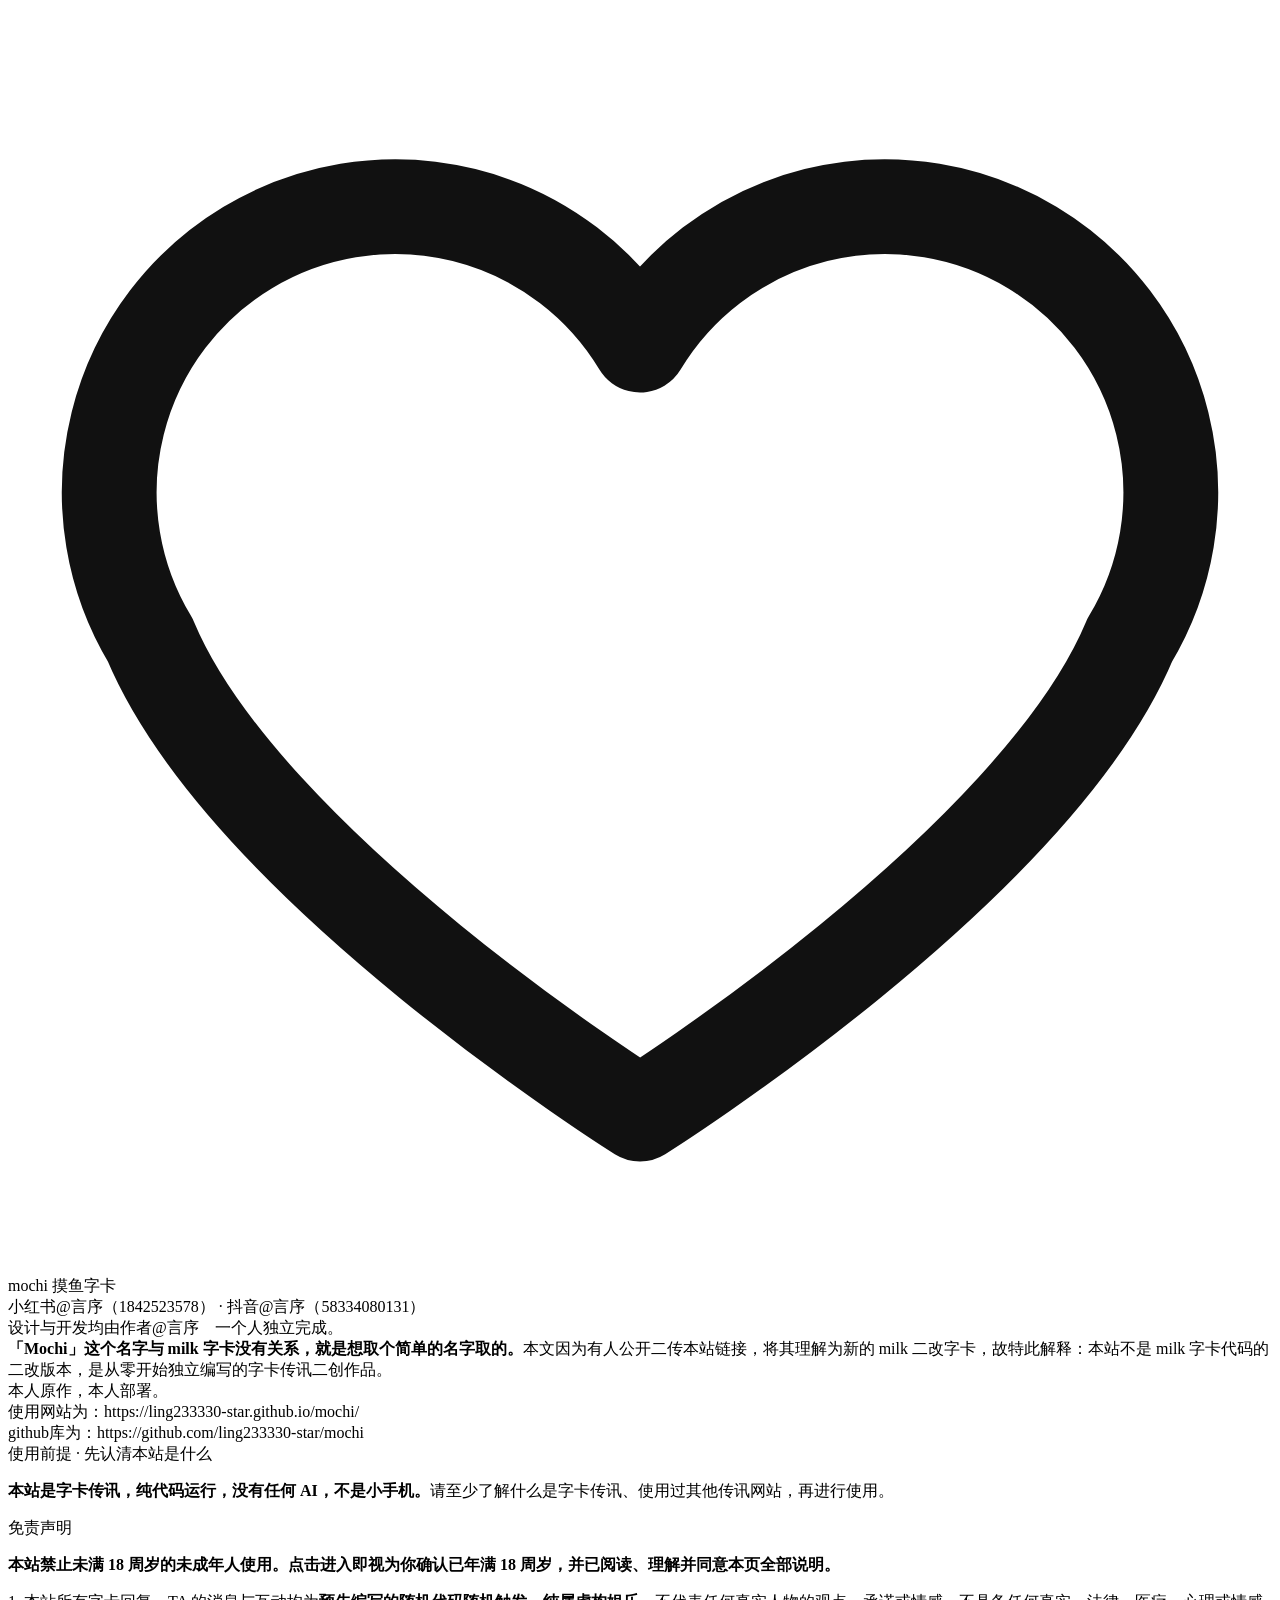
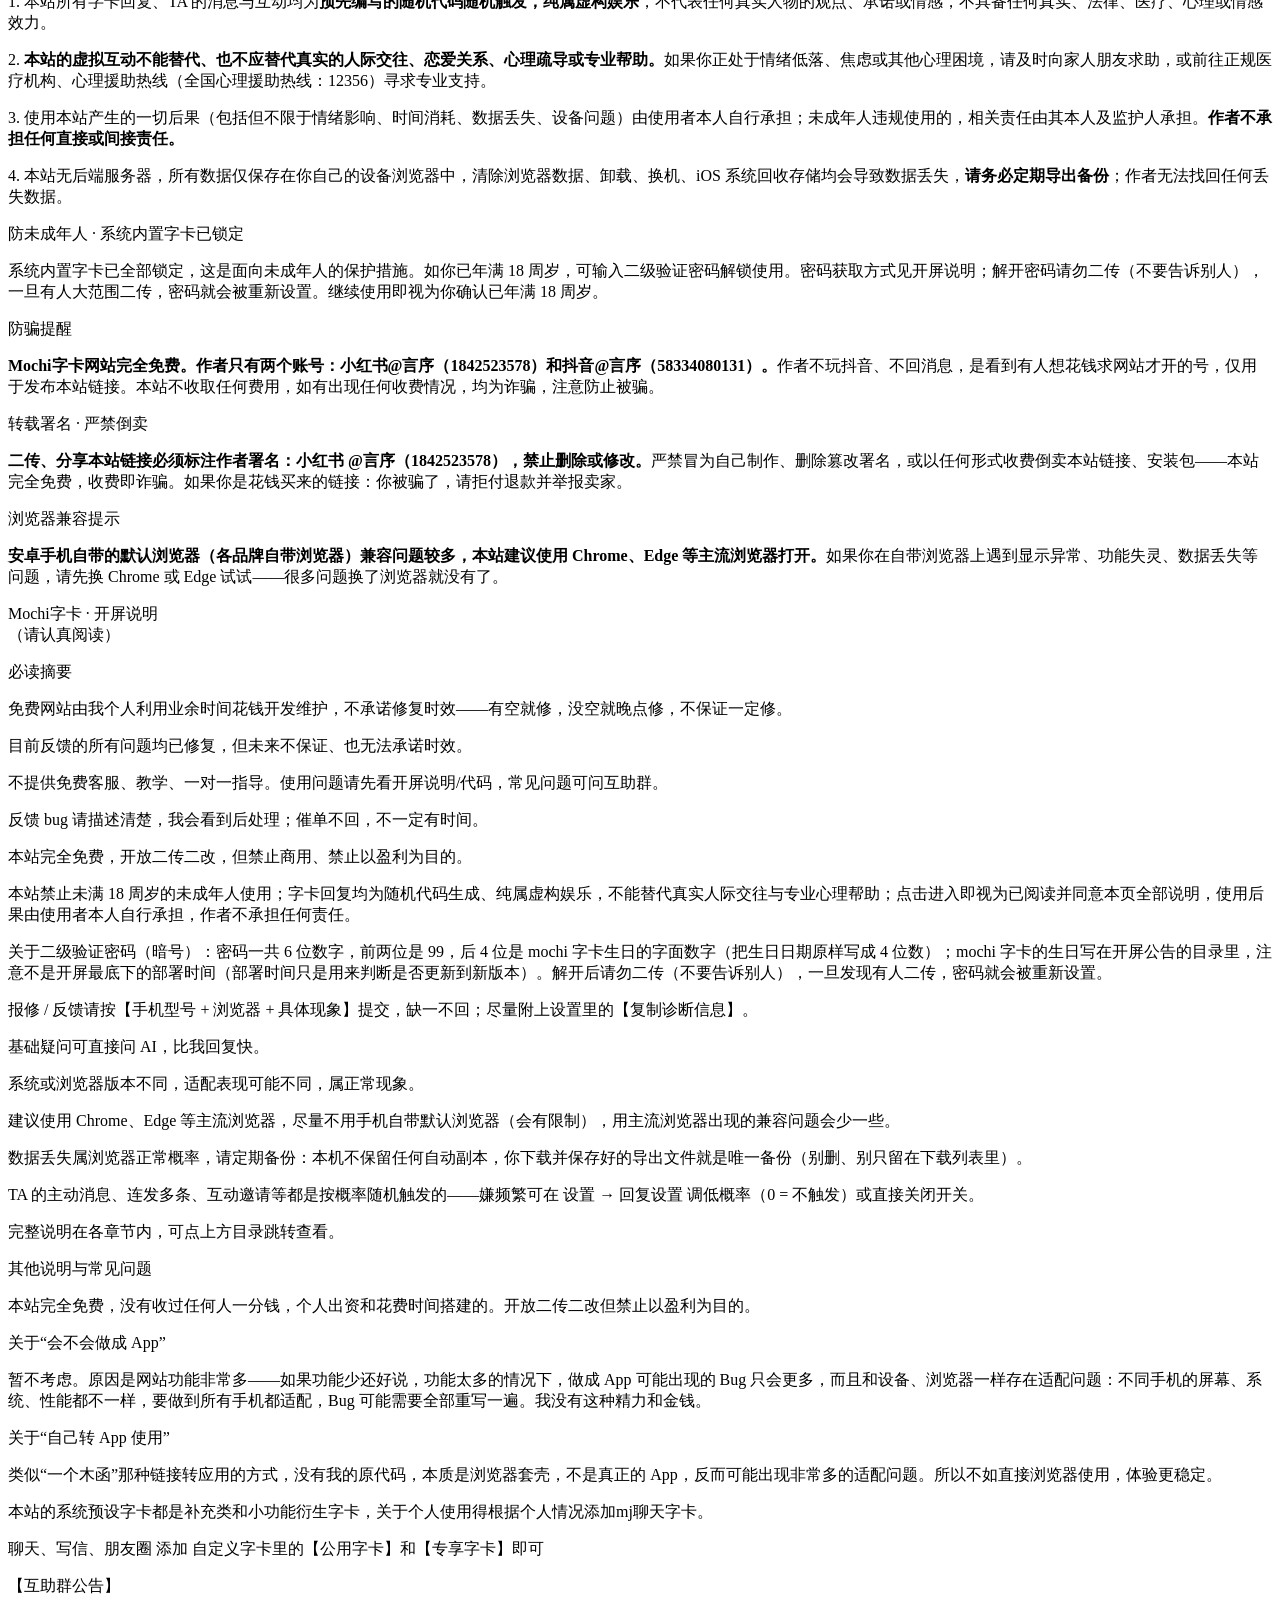
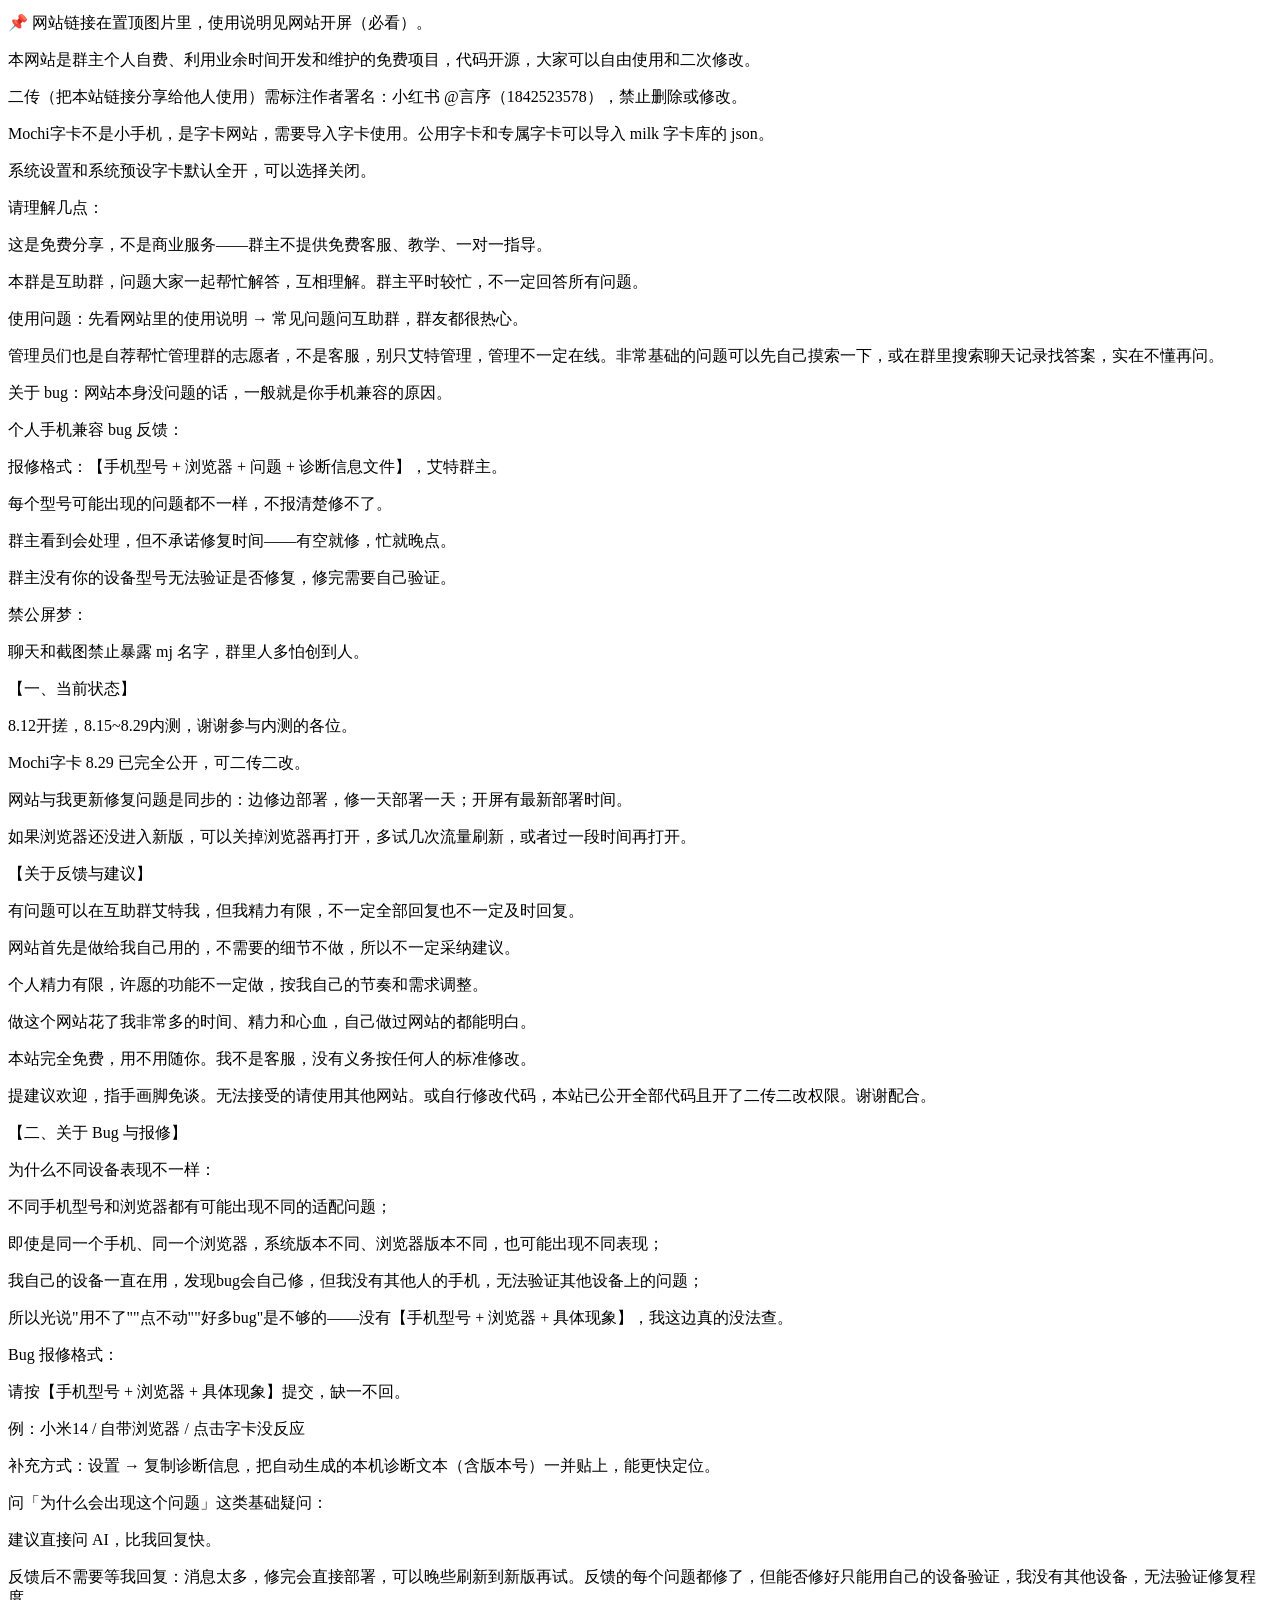
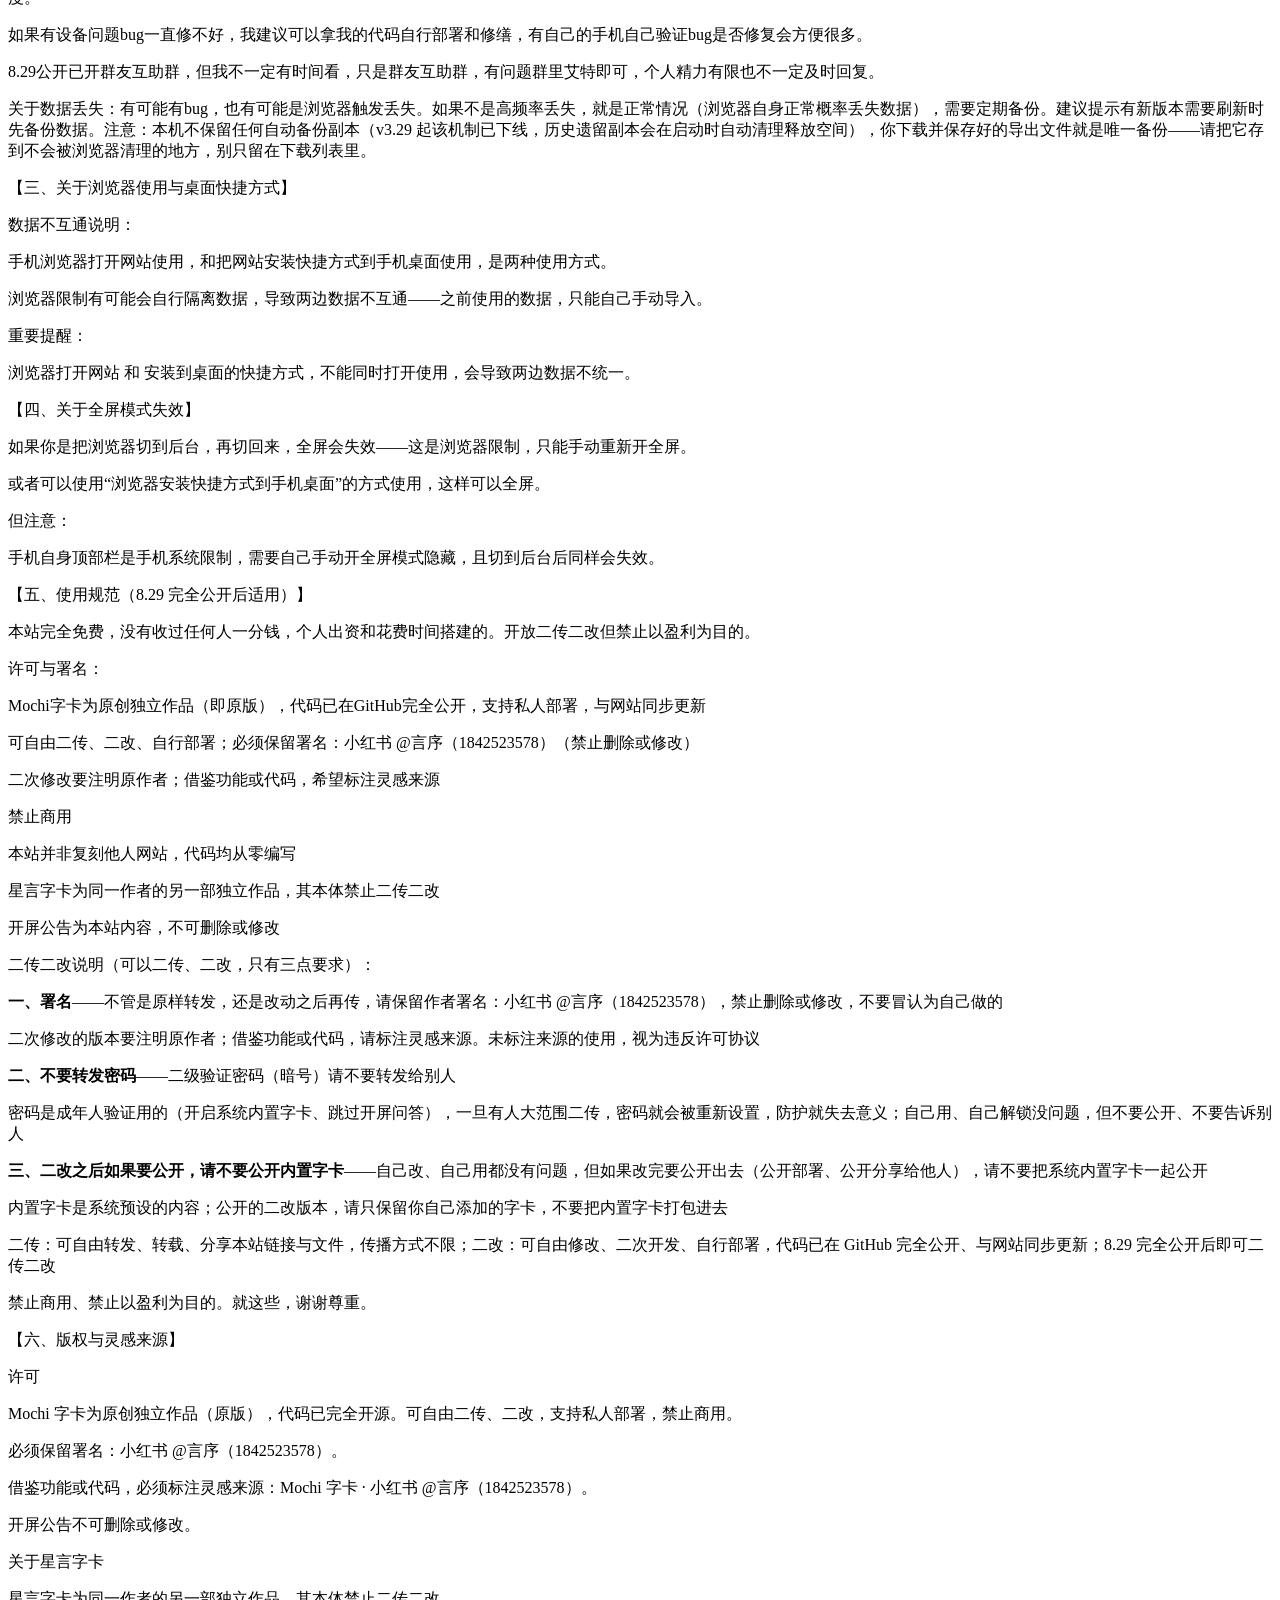
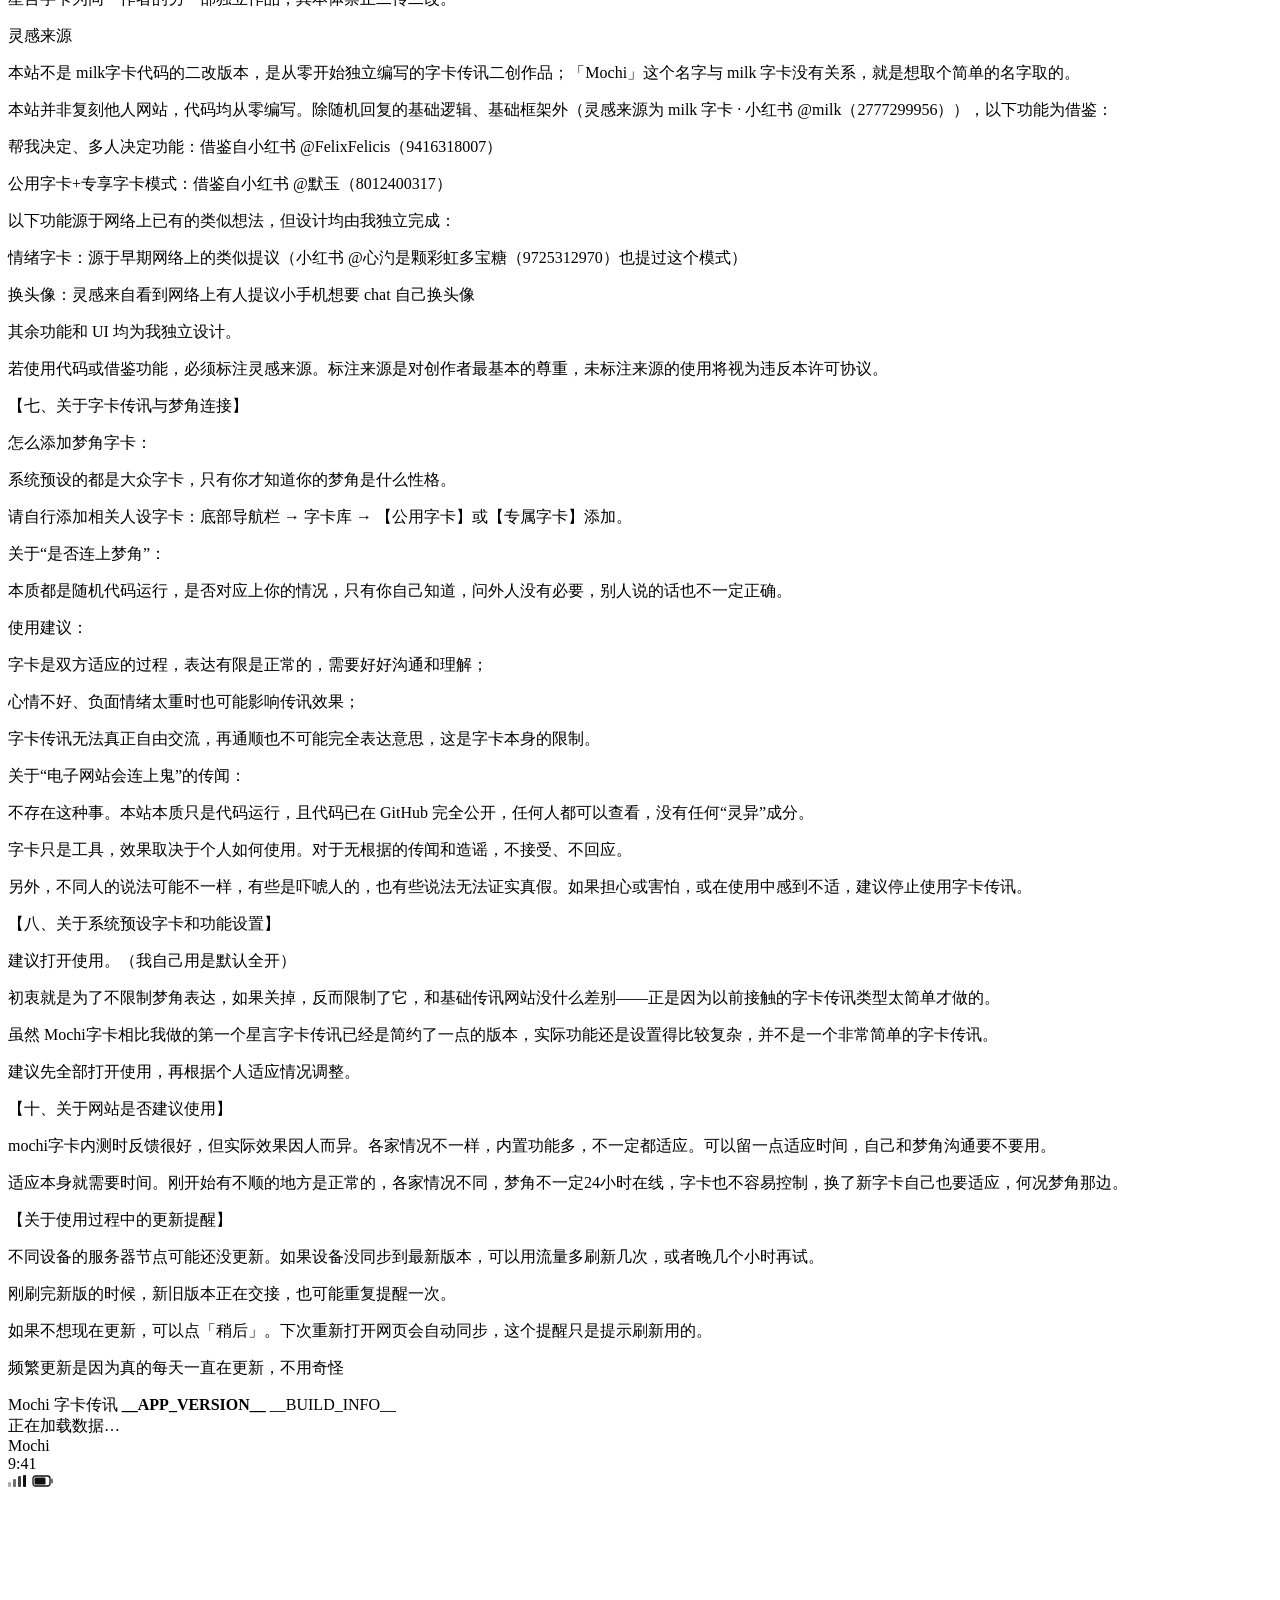
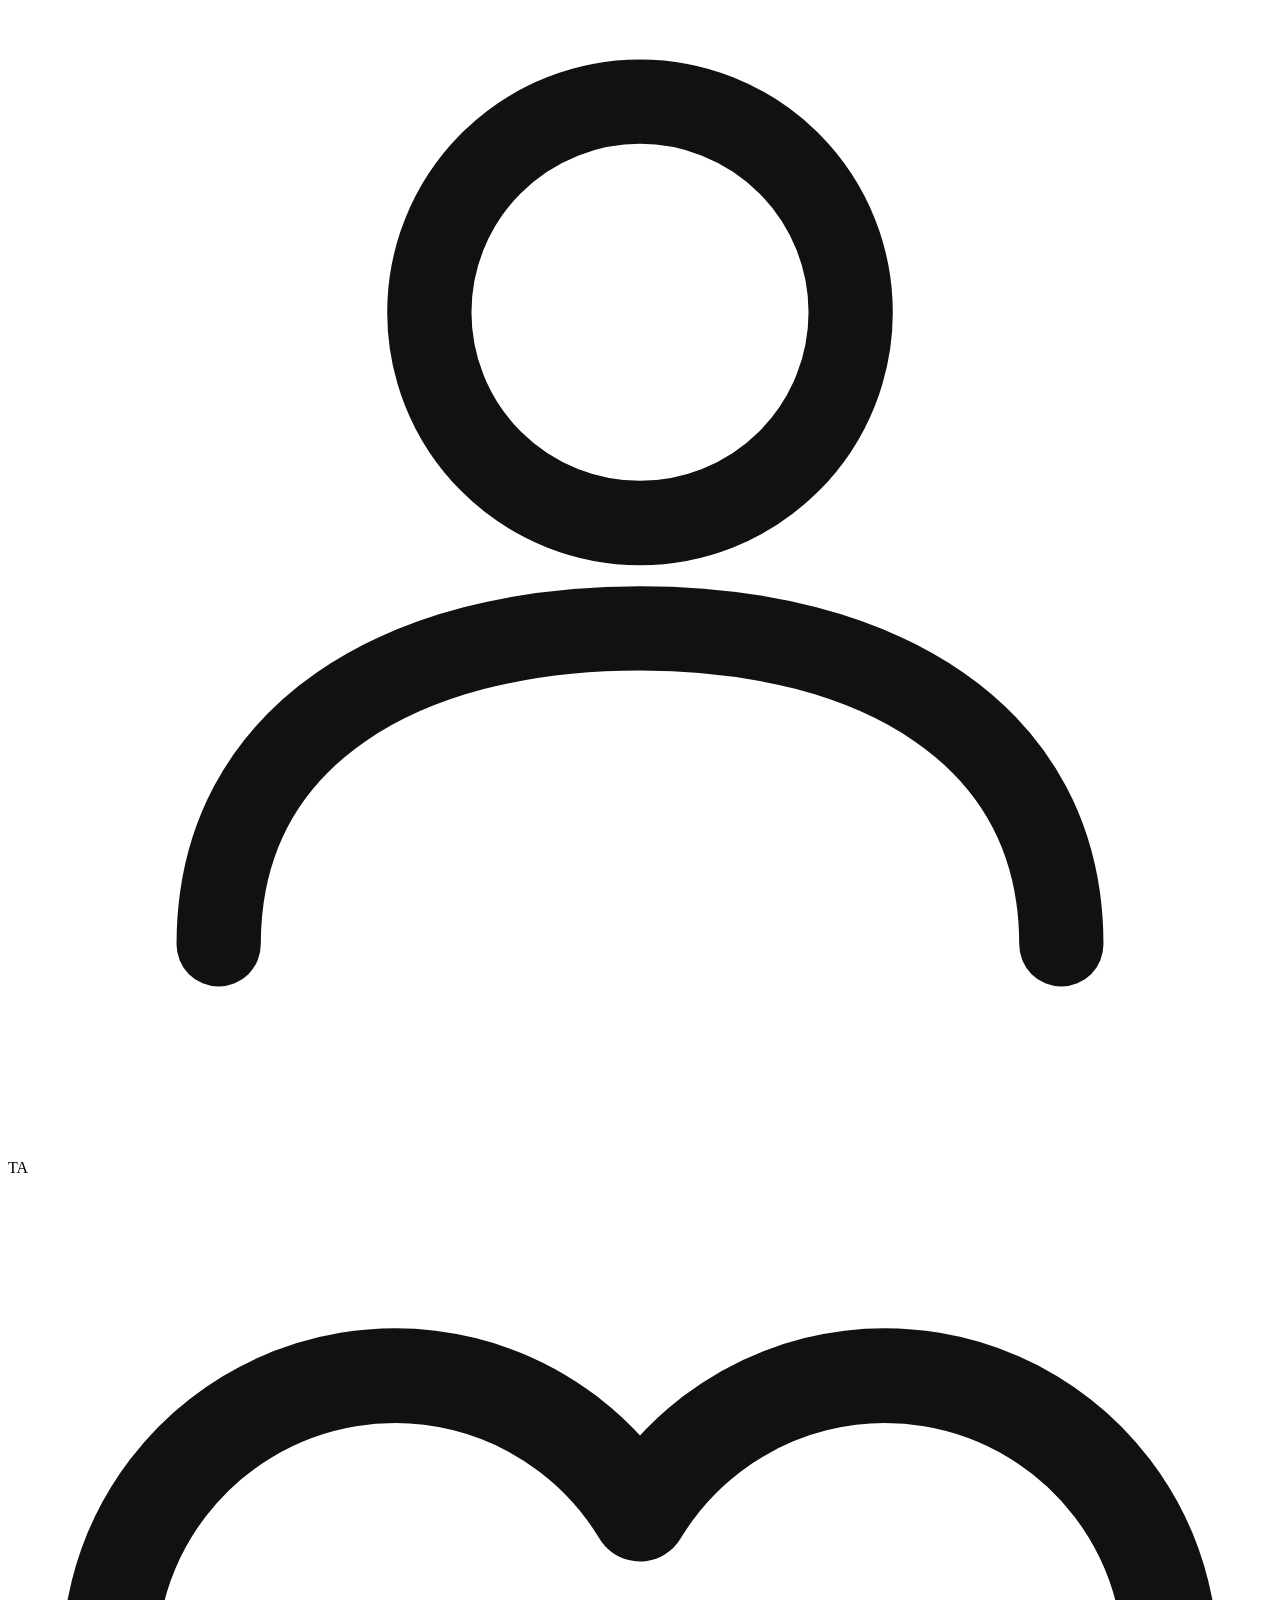
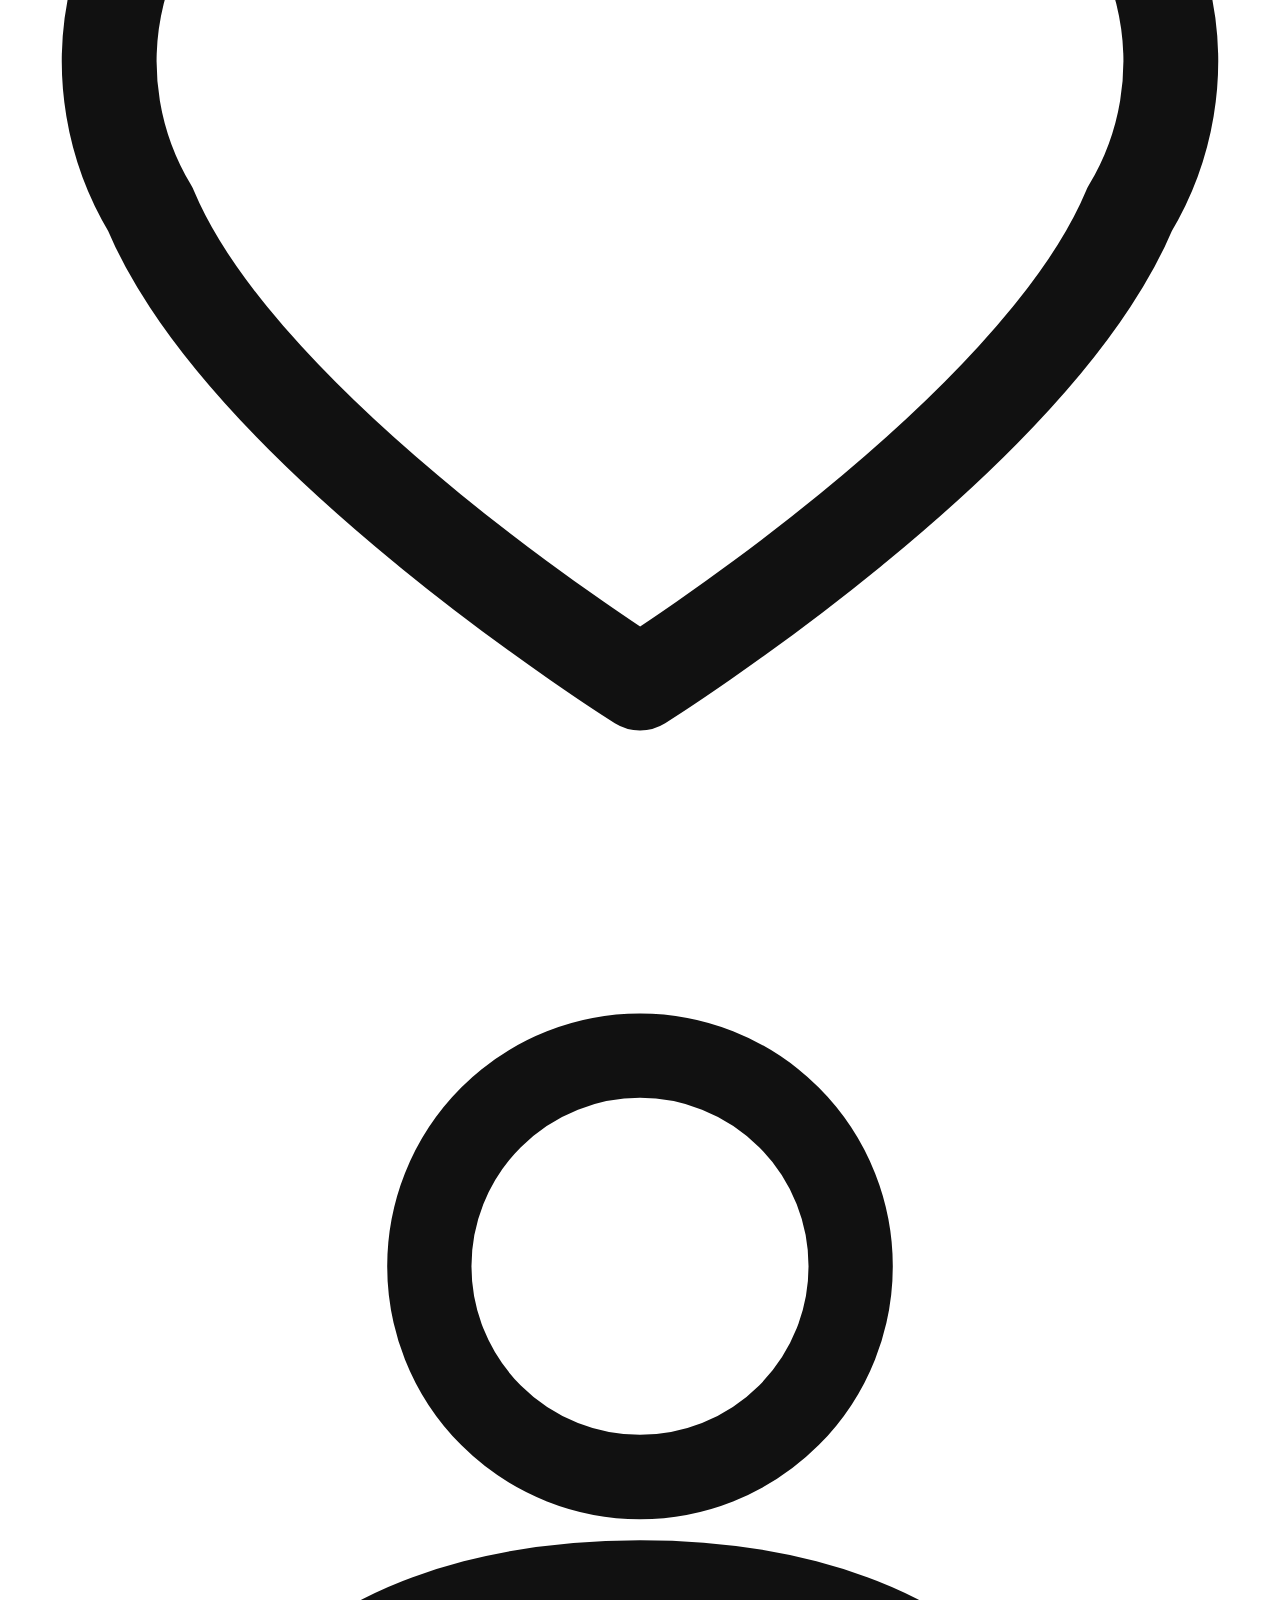
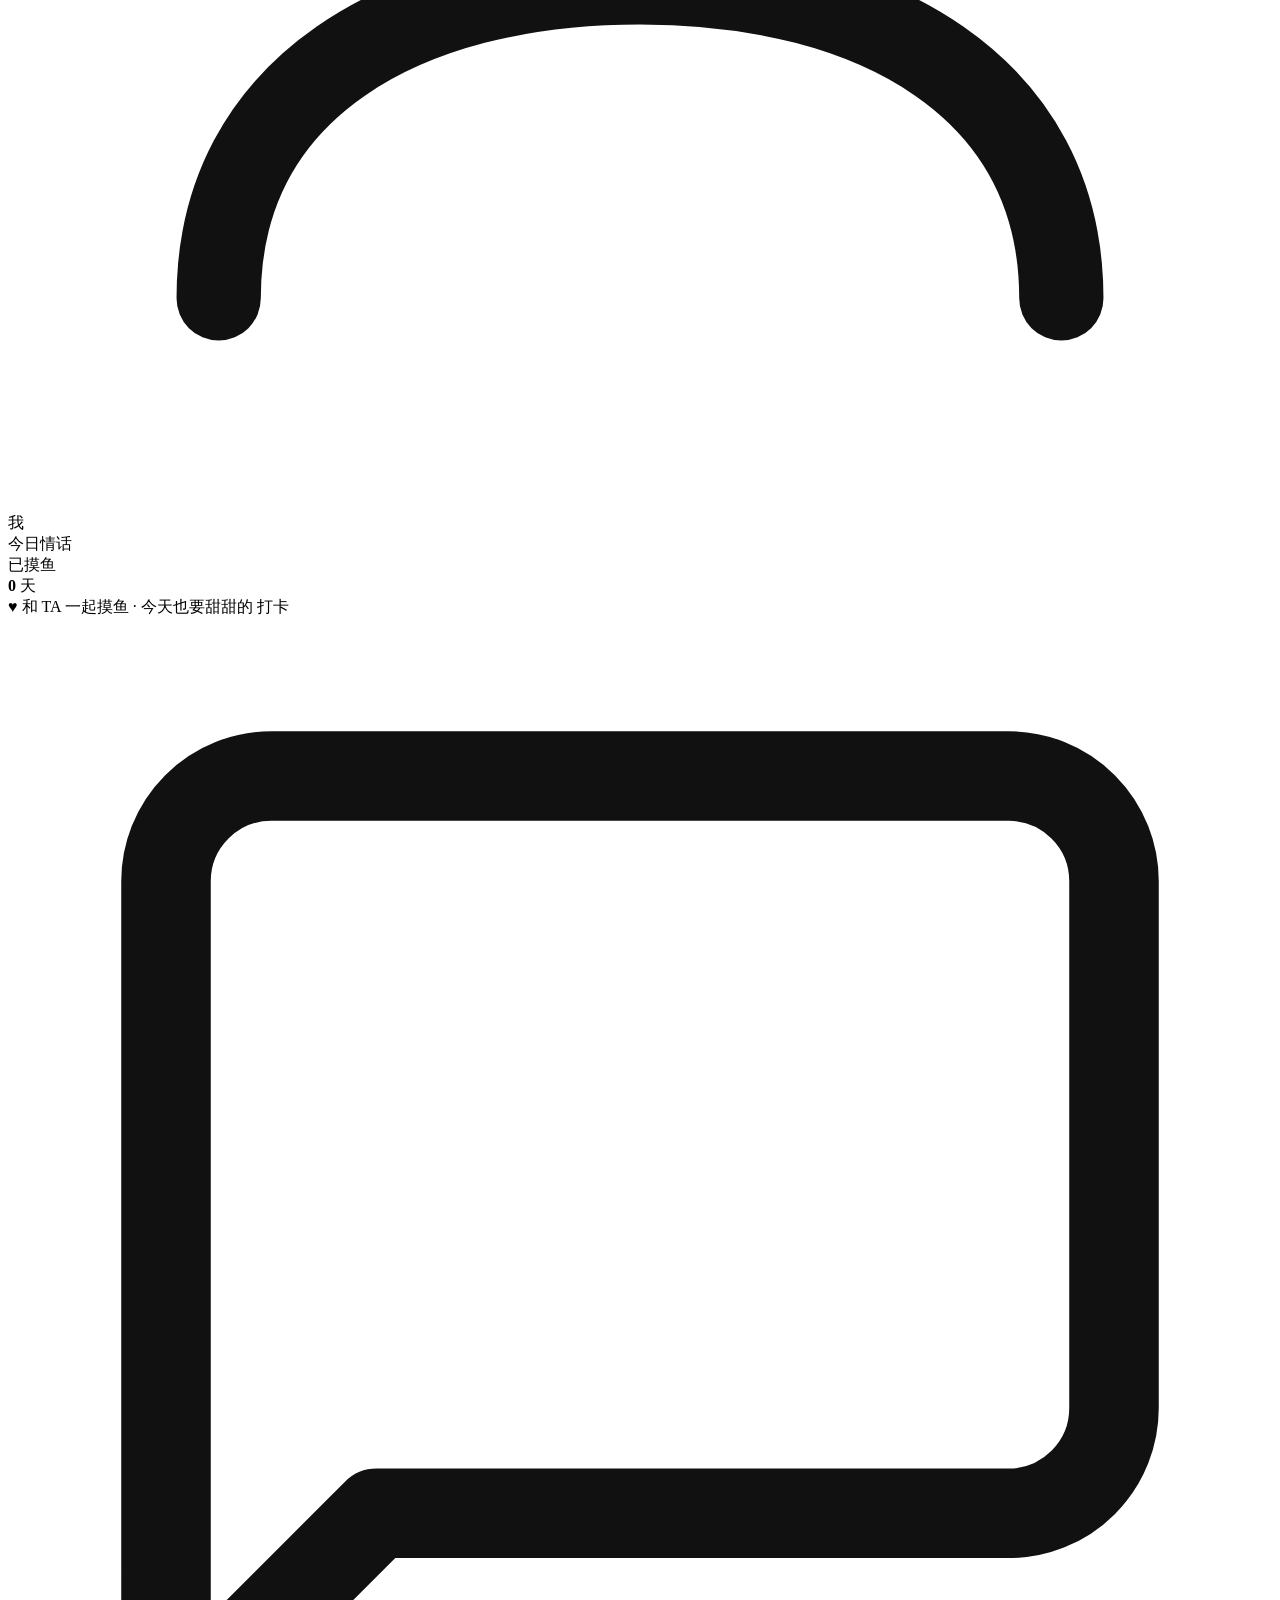
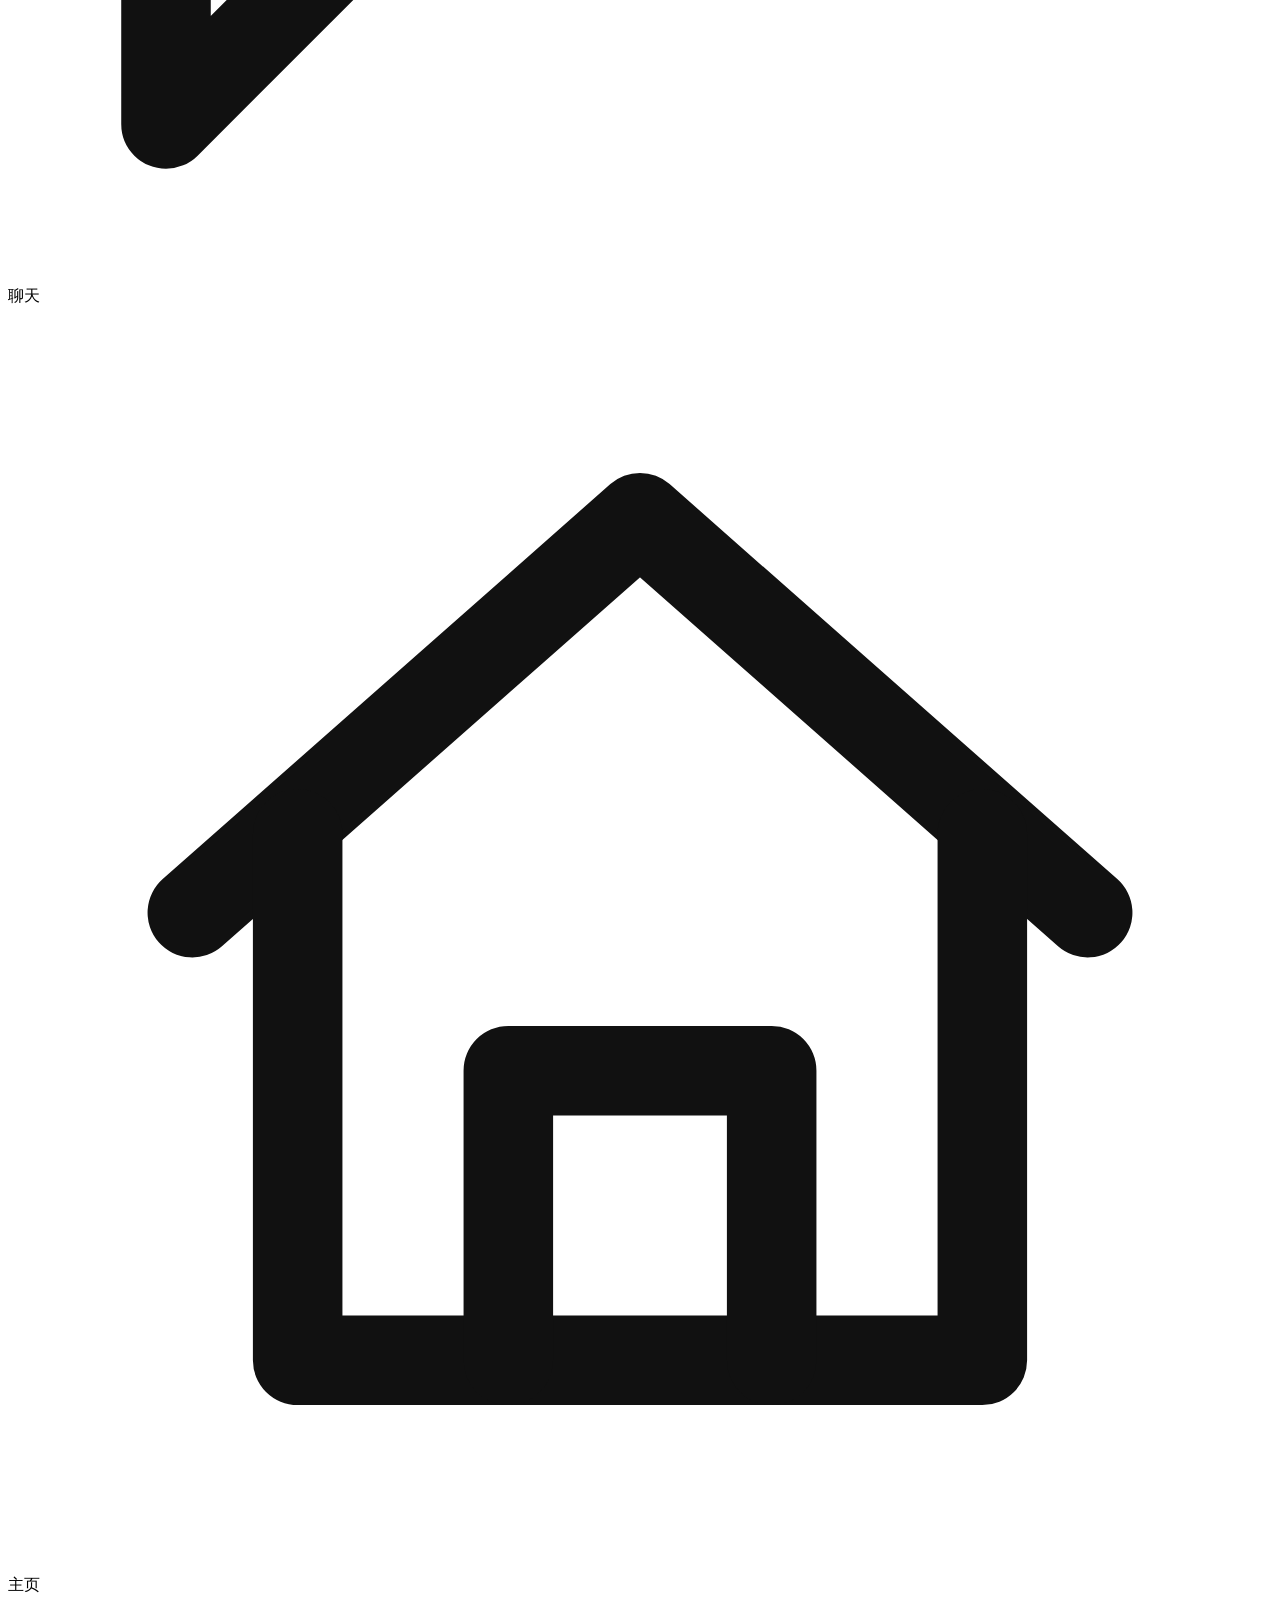
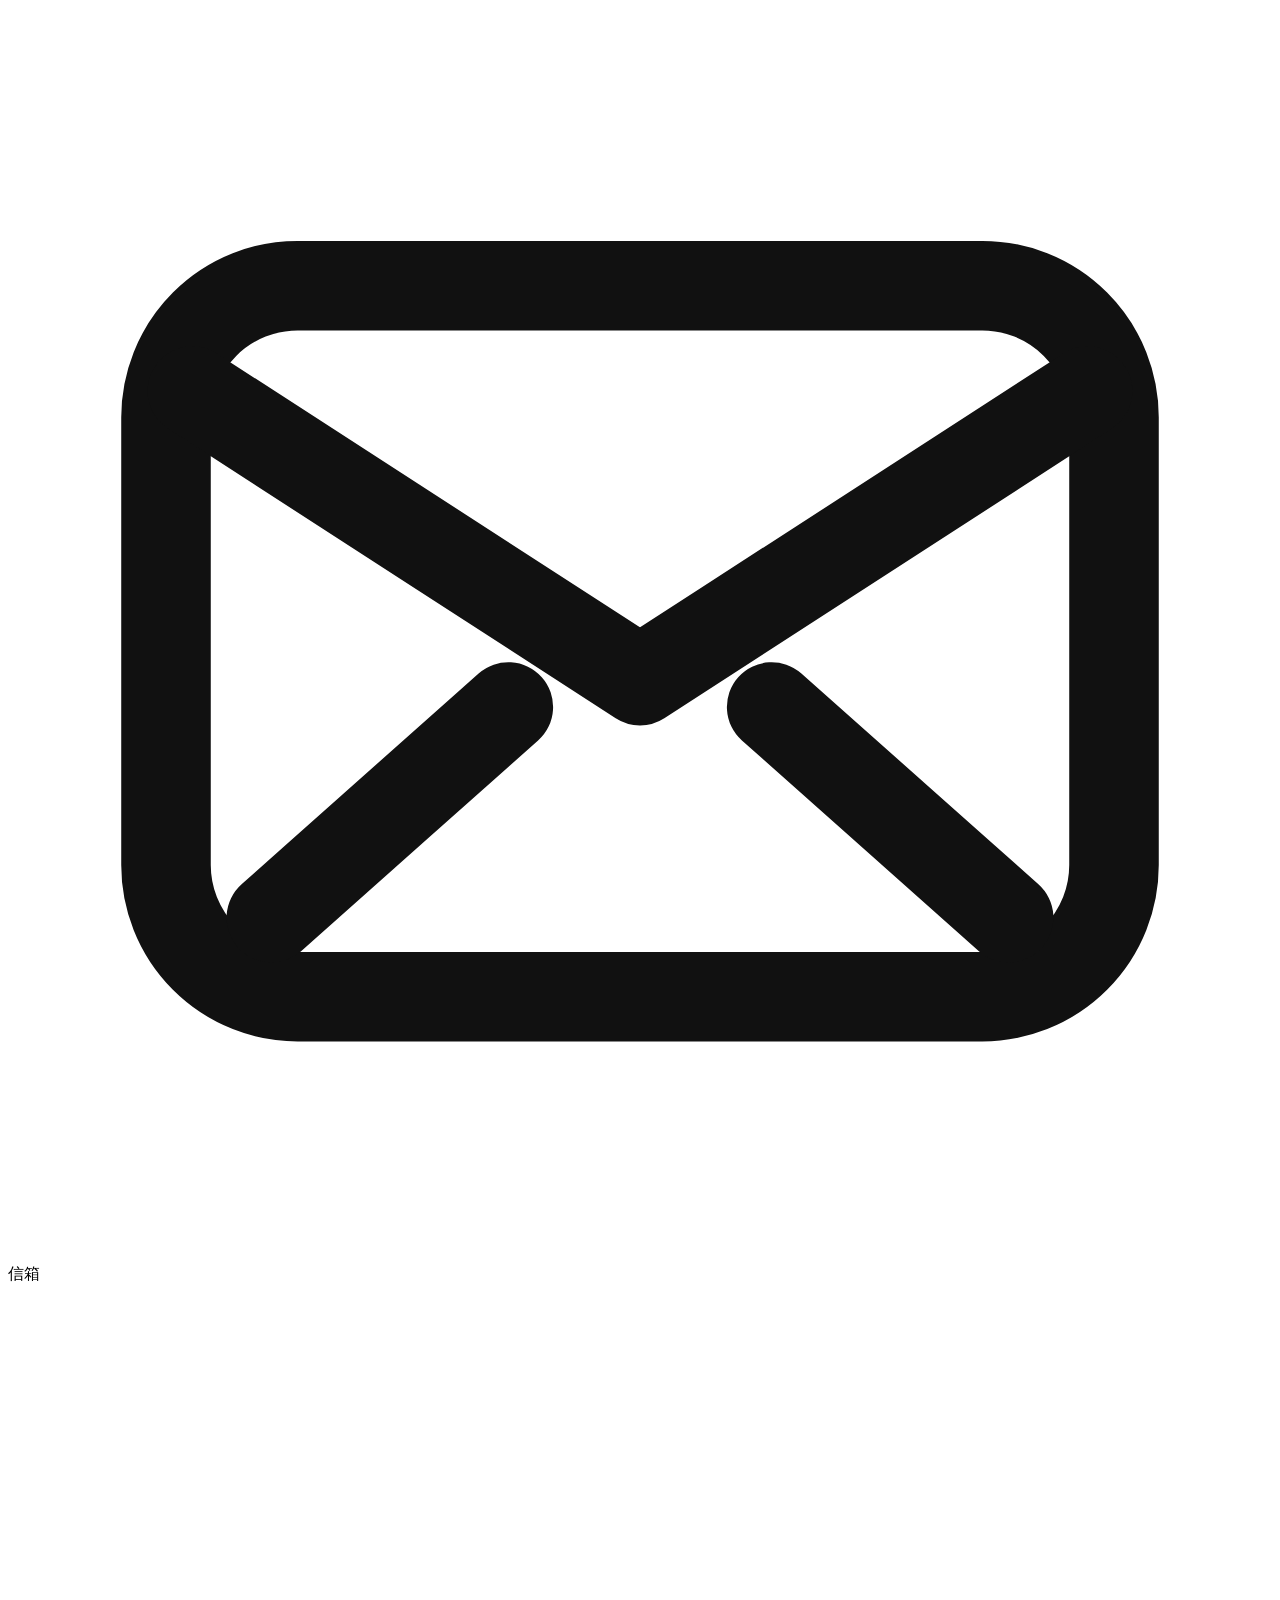
==== commit e8aa9179: "Add files via upload" ====
--- a/src/template.html
+++ b/src/template.html
@@ -2,10 +2,10 @@
 <html lang="zh-CN">
 <head>
 <meta charset="UTF-8">
-<meta name="viewport" content="width=device-width, initial-scale=1.0, maximum-scale=1.0, user-scalable=no, viewport-fit=cover, interactive-widget=resizes-visual">
-<title>Mochi 字卡传讯</title>
-<meta name="description" content="情侣专属的摸鱼字卡聊天模拟器">
-<meta name="theme-color" content="#111111">
+<meta name="viewport" content="width=device-width, initial-scale=1.0, minimum-scale=1.0, maximum-scale=1.0, user-scalable=no, viewport-fit=cover, interactive-widget=resizes-visual">
+<title>Mochi 字卡传讯（完全免费·禁止倒卖）</title>
+<meta name="description" content="情侣专属的摸鱼字卡聊天模拟器。本站完全免费，任何收费均为倒卖诈骗；唯一作者：小红书@言序（1842523578）。如果你是花钱买来的链接：你被骗了，请拒付退款并举报卖家。">
+<meta name="theme-color" content="#e9e9e9">
 <link rel="manifest" href="./manifest.json">
 <!-- v3.5.158：站点图标用带 mochi 字母的 icon-512——Chrome 安卓通知左侧小图标取自站点图标 -->
 <link rel="icon" type="image/png" sizes="512x512" href="./icon-512.png">
@@ -20,7 +20,10 @@
      对带 Referer 的请求返回 403（防盗链），移动端 WebView/Edge 对
      audio.referrerPolicy 属性支持不完整，页面级 meta 是更可靠的保证 -->
 <meta name="referrer" content="no-referrer">
-<script>try{if(localStorage.getItem('xy-home-v2:theme-mode')==='dark')document.documentElement.setAttribute('data-theme','dark');}catch(e){}</script>
+<!-- v3.27.x 三档主题的启动落位（#252 收口）：浅色/深色按存储直挂；auto 档此前头部
+     脚本只认 dark、系统深色的 auto 用户会先白闪再由 personalize.js 纠正（FOUC）。
+     另：旧版本残留的 data-theme 属性在此强制清掉，保证「选浅色」真回浅色。 -->
+<script>try{var _tm=localStorage.getItem('xy-home-v2:theme-mode');if(_tm==='dark'||(_tm!=='light'&&window.matchMedia&&matchMedia('(prefers-color-scheme: dark)').matches))document.documentElement.setAttribute('data-theme','dark');else document.documentElement.removeAttribute('data-theme');}catch(e){}</script>
 <style>
 /*__STYLES__*/
 </style>
@@ -36,7 +39,15 @@
         </div>
         <div class="splash-title">mochi 摸鱼字卡</div>
         <!-- v3.8.y：署名（小红书）移到顶部，紧跟标题下方 -->
-        <div class="splash-brand">小红书@言序（1842523578）</div>
+        <div class="splash-brand">小红书@言序（1842523578） · 抖音@言序（58334080131）</div>
+        <!-- 设计作者说明：设计与开发均由作者一个人独立完成，紧跟署名下方 -->
+        <div class="splash-source">
+          <div class="splash-source-line">设计与开发均由作者@言序　一个人独立完成。</div>
+        </div>
+        <!-- v3.26.x：置顶澄清——很多人误会本站是 milk 二改/名字有关，特此置顶说明 -->
+        <div class="splash-source">
+          <div class="splash-source-line splash-clarify"><strong>「Mochi」这个名字与 milk 字卡没有关系，就是想取个简单的名字取的。</strong>本文因为有人公开二传本站链接，将其理解为新的 milk 二改字卡，故特此解释：本站不是 milk 字卡代码的二改版本，是从零开始独立编写的字卡传讯二创作品。</div>
+        </div>
         <!-- v3.8.y：原作/部署信息——本人原作本人部署，使用网站 + GitHub 库（每条单行完整显示） -->
         <div class="splash-source">
           <div class="splash-source-line">本人原作，本人部署。</div>
@@ -49,16 +60,62 @@
       <!-- v3.8.x：开屏即公告1页——原「开屏公告 + 点进入后的报修确认层」两页合并为一页：
            全部说明直接展示在开屏上，点底部【点击进入】即进入（点击即视为已阅读知晓），无二次确认层 -->
       <div class="splash-notice" id="splash-notice">
+        <!-- v3.26.x：开屏最顶·使用前提卡——先认清「字卡传讯」再用（纯代码运行/没有 AI/不是小手机）；
+             静态 DOM（tag 'w' 非数字，与 clock.js 的 1/2/3('s') 认领不冲突），在线 notice.json 覆盖只改公告列表，不影响此处；
+             clock.js 动态插卡（防骗/署名/公告）都锚在免责卡之后，本卡排 #splash-notice 首位不被挪动 -->
+        <div class="splash-alert splash-what" data-anti-scam="w">
+          <div class="splash-alert-t">使用前提 · 先认清本站是什么</div>
+          <p><strong>本站是字卡传讯，纯代码运行，没有任何 AI，不是小手机。</strong>请至少了解什么是字卡传讯、使用过其他传讯网站，再进行使用。</p>
+        </div>
+        <!-- v3.27.x #315：免责声明置顶卡——未成年人禁止使用 + 字卡为随机代码自担责任；静态 DOM（tag 'd' 非数字，与 clock.js 的 1/2/3('s') 认领不冲突），在线 notice.json 覆盖只改公告列表，不影响此处；#315b 红色警示形态置顶首位；#315c 细化为四条：18 周岁红线+点击即同意 / 虚构娱乐与真实关系边界+心理援助热线 / 后果自担与作者免责 / 纯本地数据与备份责任 -->
+        <div class="splash-alert splash-disclaimer" data-anti-scam="d">
+          <div class="splash-alert-t">免责声明</div>
+          <p><strong>本站禁止未满 18 周岁的未成年人使用。点击进入即视为你确认已年满 18 周岁，并已阅读、理解并同意本页全部说明。</strong></p>
+          <p>1. 本站所有字卡回复、TA 的消息与互动均为<strong>预先编写的随机代码随机触发，纯属虚构娱乐</strong>，不代表任何真实人物的观点、承诺或情感，不具备任何真实、法律、医疗、心理或情感效力。</p>
+          <p>2. <strong>本站的虚拟互动不能替代、也不应替代真实的人际交往、恋爱关系、心理疏导或专业帮助。</strong>如果你正处于情绪低落、焦虑或其他心理困境，请及时向家人朋友求助，或前往正规医疗机构、心理援助热线（全国心理援助热线：12356）寻求专业支持。</p>
+          <p>3. 使用本站产生的一切后果（包括但不限于情绪影响、时间消耗、数据丢失、设备问题）由使用者本人自行承担；未成年人违规使用的，相关责任由其本人及监护人承担。<strong>作者不承担任何直接或间接责任。</strong></p>
+          <p>4. 本站无后端服务器，所有数据仅保存在你自己的设备浏览器中，清除浏览器数据、卸载、换机、iOS 系统回收存储均会导致数据丢失，<strong>请务必定期导出备份</strong>；作者无法找回任何丢失数据。</p>
+        </div>
+        <!-- v3.27.x #319：防未成年人·系统内置字卡锁——默认锁定全部系统预设字卡，输对二级验证密码才放行；
+             纯静态卡骨架，状态文案/按钮/交互由 clock.js 接线渲染（card-lock.js 提供闸门），在线 notice.json 不影响此处 -->
+        <div class="splash-alert splash-cardlock" data-anti-scam="l" id="splash-cardlock">
+          <div class="splash-alert-t">防未成年人 · 系统内置字卡已锁定</div>
+          <p id="splash-cardlock-tip">系统内置字卡已全部锁定，这是面向未成年人的保护措施。如你已年满 18 周岁，可输入二级验证密码解锁使用。密码获取方式见开屏说明；解开密码请勿二传（不要告诉别人），一旦有人大范围二传，密码就会被重新设置。继续使用即视为你确认已年满 18 周岁。</p>
+          <div class="cardlock-actions" id="splash-cardlock-actions"></div>
+        </div>
+        <!-- v3.27.x：防骗置顶声明——最顶部固定展示，防收费诈骗；静态 DOM，在线 notice.json 覆盖只改公告列表，不影响此处 -->
+        <div class="splash-alert" data-anti-scam="1">
+          <div class="splash-alert-t">防骗提醒</div>
+          <p><strong>Mochi字卡网站完全免费。作者只有两个账号：小红书@言序（1842523578）和抖音@言序（58334080131）。</strong>作者不玩抖音、不回消息，是看到有人想花钱求网站才开的号，仅用于发布本站链接。本站不收取任何费用，如有出现任何收费情况，均为诈骗，注意防止被骗。</p>
+        </div>
+        <!-- v3.26.x：署名·禁倒卖置顶声明——二传必须标注原作者署名，严禁收费倒卖本站链接；静态 DOM，在线 notice.json 覆盖只改公告列表，不影响此处 -->
+        <div class="splash-alert" data-anti-scam="2">
+          <div class="splash-alert-t">转载署名 · 严禁倒卖</div>
+          <p><strong>二传、分享本站链接必须标注作者署名：小红书 @言序（1842523578），禁止删除或修改。</strong>严禁冒为自己制作、删除篡改署名，或以任何形式收费倒卖本站链接、安装包——本站完全免费，收费即诈骗。如果你是花钱买来的链接：你被骗了，请拒付退款并举报卖家。</p>
+        </div>
+        <!-- v3.32.x：浏览器兼容提示置顶卡——安卓自带默认浏览器兼容问题多，建议 Chrome/Edge；静态 DOM（tag 'b' 非数字，与 clock.js 的 1/2/3('s') 认领不冲突），在线 notice.json 覆盖只改公告列表，不影响此处 -->
+        <div class="splash-alert" data-anti-scam="b">
+          <div class="splash-alert-t">浏览器兼容提示</div>
+          <p><strong>安卓手机自带的默认浏览器（各品牌自带浏览器）兼容问题较多，本站建议使用 Chrome、Edge 等主流浏览器打开。</strong>如果你在自带浏览器上遇到显示异常、功能失灵、数据丢失等问题，请先换 Chrome 或 Edge 试试——很多问题换了浏览器就没有了。</p>
+        </div>
         <div class="splash-notice-title">Mochi字卡 · 开屏说明</div>
         <div class="splash-notice-sub">（请认真阅读）</div>
         <div class="splash-notice-list">
           <div class="splash-summary">
             <p class="splash-summary-title">必读摘要</p>
+            <p>免费网站由我个人利用业余时间花钱开发维护，不承诺修复时效——有空就修，没空就晚点修，不保证一定修。</p>
+            <p>目前反馈的所有问题均已修复，但未来不保证、也无法承诺时效。</p>
+            <p>不提供免费客服、教学、一对一指导。使用问题请先看开屏说明/代码，常见问题可问互助群。</p>
+            <p>反馈 bug 请描述清楚，我会看到后处理；催单不回，不一定有时间。</p>
             <p>本站完全免费，开放二传二改，但禁止商用、禁止以盈利为目的。</p>
-            <p>报修 / 反馈请按【手机型号 + 浏览器 + 具体现象】提交，缺一不回；尽量附上设置里的【复制诊断信息】；基础疑问可直接问 AI，比我回复快。</p>
+            <p class="splash-hl">本站禁止未满 18 周岁的未成年人使用；字卡回复均为随机代码生成、纯属虚构娱乐，不能替代真实人际交往与专业心理帮助；点击进入即视为已阅读并同意本页全部说明，使用后果由使用者本人自行承担，作者不承担任何责任。</p>
+            <p class="splash-hl">关于二级验证密码（暗号）：密码一共 6 位数字，前两位是 99，后 4 位是 mochi 字卡生日的字面数字（把生日日期原样写成 4 位数）；mochi 字卡的生日写在开屏公告的目录里，注意不是开屏最底下的部署时间（部署时间只是用来判断是否更新到新版本）。解开后请勿二传（不要告诉别人），一旦发现有人二传，密码就会被重新设置。</p>
+            <p>报修 / 反馈请按【手机型号 + 浏览器 + 具体现象】提交，缺一不回；尽量附上设置里的【复制诊断信息】。</p>
+            <p class="splash-hl">基础疑问可直接问 AI，比我回复快。</p>
             <p>系统或浏览器版本不同，适配表现可能不同，属正常现象。</p>
             <p>建议使用 Chrome、Edge 等主流浏览器，尽量不用手机自带默认浏览器（会有限制），用主流浏览器出现的兼容问题会少一些。</p>
-            <p>数据丢失属浏览器正常概率，请定期备份：本机不保留任何自动副本，你下载并保存好的导出文件就是唯一备份（别删、别只留在下载列表里）。</p>
+            <p class="splash-hl">数据丢失属浏览器正常概率，请定期备份：本机不保留任何自动副本，你下载并保存好的导出文件就是唯一备份（别删、别只留在下载列表里）。</p>
+            <p class="splash-hl">TA 的主动消息、连发多条、互动邀请等都是按概率随机触发的——嫌频繁可在 设置 → 回复设置 调低概率（0 = 不触发）或直接关闭开关。</p>
             <p>完整说明在各章节内，可点上方目录跳转查看。</p>
           </div>
           <div class="splash-sec-wrap splash-sec-collapsible is-collapsed">
@@ -82,14 +139,34 @@
             </div>
           </div>
           <div class="splash-sec-wrap">
+            <p class="splash-sec">【互助群公告】</p>
+            <p class="splash-item">📌 网站链接在置顶图片里，使用说明见网站开屏（必看）。</p>
+            <p class="splash-item">本网站是群主个人自费、利用业余时间开发和维护的免费项目，代码开源，大家可以自由使用和二次修改。</p>
+            <p class="splash-item">二传（把本站链接分享给他人使用）需标注作者署名：小红书 @言序（1842523578），禁止删除或修改。</p>
+            <p class="splash-item">Mochi字卡不是小手机，是字卡网站，需要导入字卡使用。公用字卡和专属字卡可以导入 milk 字卡库的 json。</p>
+            <p class="splash-item">系统设置和系统预设字卡默认全开，可以选择关闭。</p>
+            <p class="splash-sub">请理解几点：</p>
+            <p class="splash-bullet">这是免费分享，不是商业服务——群主不提供免费客服、教学、一对一指导。</p>
+            <p class="splash-bullet">本群是互助群，问题大家一起帮忙解答，互相理解。群主平时较忙，不一定回答所有问题。</p>
+            <p class="splash-bullet">使用问题：先看网站里的使用说明 → 常见问题问互助群，群友都很热心。</p>
+            <p class="splash-bullet">管理员们也是自荐帮忙管理群的志愿者，不是客服，别只艾特管理，管理不一定在线。非常基础的问题可以先自己摸索一下，或在群里搜索聊天记录找答案，实在不懂再问。</p>
+            <p class="splash-bullet">关于 bug：网站本身没问题的话，一般就是你手机兼容的原因。</p>
+            <p class="splash-sub">个人手机兼容 bug 反馈：</p>
+            <p class="splash-bullet">报修格式：【手机型号 + 浏览器 + 问题 + 诊断信息文件】，艾特群主。</p>
+            <p class="splash-bullet">每个型号可能出现的问题都不一样，不报清楚修不了。</p>
+            <p class="splash-bullet">群主看到会处理，但不承诺修复时间——有空就修，忙就晚点。</p>
+            <p class="splash-bullet">群主没有你的设备型号无法验证是否修复，修完需要自己验证。</p>
+            <p class="splash-sub">禁公屏梦：</p>
+            <p class="splash-bullet">聊天和截图禁止暴露 mj 名字，群里人多怕创到人。</p>
+          </div>
+          <div class="splash-sec-wrap">
             <p class="splash-sec">【一、当前状态】</p>
             <p class="splash-item">8.12开搓，8.15~8.29内测，谢谢参与内测的各位。</p>
             <p class="splash-item">Mochi字卡 8.29 已完全公开，可二传二改。</p>
             <p class="splash-item">网站与我更新修复问题是同步的：边修边部署，修一天部署一天；开屏有最新部署时间。</p>
             <p class="splash-item">如果浏览器还没进入新版，可以关掉浏览器再打开，多试几次流量刷新，或者过一段时间再打开。</p>
             <p class="splash-sub">【关于反馈与建议】</p>
-            <p class="splash-item">有问题可以在评论区或互助群艾特我，但我精力有限，不一定全部回复也不一定及时回复。</p>
-            <p class="splash-bullet">另外小红书可能会吞消息，如果没收到回复，可以重复艾特我。</p>
+            <p class="splash-item">有问题可以在互助群艾特我，但我精力有限，不一定全部回复也不一定及时回复。</p>
             <p class="splash-item">网站首先是做给我自己用的，不需要的细节不做，所以不一定采纳建议。</p>
             <p class="splash-bullet">个人精力有限，许愿的功能不一定做，按我自己的节奏和需求调整。</p>
             <p class="splash-item">做这个网站花了我非常多的时间、精力和心血，自己做过网站的都能明白。</p>
@@ -104,14 +181,14 @@
             <p class="splash-bullet">我自己的设备一直在用，发现bug会自己修，但我没有其他人的手机，无法验证其他设备上的问题；</p>
             <p class="splash-bullet">所以光说"用不了""点不动""好多bug"是不够的——没有【手机型号 + 浏览器 + 具体现象】，我这边真的没法查。</p>
             <p class="splash-sub">Bug 报修格式：</p>
-            <p class="splash-item">请按【手机型号 + 浏览器 + 具体现象】提交，缺一不回。</p>
+            <p class="splash-item splash-hl">请按【手机型号 + 浏览器 + 具体现象】提交，缺一不回。</p>
             <p class="splash-bullet">例：小米14 / 自带浏览器 / 点击字卡没反应</p>
             <p class="splash-bullet">补充方式：设置 → 复制诊断信息，把自动生成的本机诊断文本（含版本号）一并贴上，能更快定位。</p>
             <p class="splash-sub">问「为什么会出现这个问题」这类基础疑问：</p>
-            <p class="splash-item">建议直接问 AI，比我回复快。</p>
+            <p class="splash-item splash-hl">建议直接问 AI，比我回复快。</p>
             <p class="splash-item">反馈后不需要等我回复：消息太多，修完会直接部署，可以晚些刷新到新版再试。反馈的每个问题都修了，但能否修好只能用自己的设备验证，我没有其他设备，无法验证修复程度。</p>
             <p class="splash-item">如果有设备问题bug一直修不好，我建议可以拿我的代码自行部署和修缮，有自己的手机自己验证bug是否修复会方便很多。</p>
-            <p class="splash-item">8.29公开已开群友互助群，但我不一定有时间看，只是群友互助群，有问题直接评论或群里艾特，个人精力有限也不一定及时回复。</p>
+            <p class="splash-item">8.29公开已开群友互助群，但我不一定有时间看，只是群友互助群，有问题群里艾特即可，个人精力有限也不一定及时回复。</p>
             <p class="splash-item">关于数据丢失：有可能有bug，也有可能是浏览器触发丢失。如果不是高频率丢失，就是正常情况（浏览器自身正常概率丢失数据），需要定期备份。建议提示有新版本需要刷新时先备份数据。注意：本机不保留任何自动备份副本（v3.29 起该机制已下线，历史遗留副本会在启动时自动清理释放空间），你下载并保存好的导出文件就是唯一备份——请把它存到不会被浏览器清理的地方，别只留在下载列表里。</p>
           </div>
           <div class="splash-sec-wrap">
@@ -120,7 +197,7 @@
             <p class="splash-item">手机浏览器打开网站使用，和把网站安装快捷方式到手机桌面使用，是两种使用方式。</p>
             <p class="splash-item">浏览器限制有可能会自行隔离数据，导致两边数据不互通——之前使用的数据，只能自己手动导入。</p>
             <p class="splash-sub">重要提醒：</p>
-            <p class="splash-item">浏览器打开网站 和 安装到桌面的快捷方式，不能同时打开使用，会导致两边数据不统一。</p>
+            <p class="splash-item splash-hl">浏览器打开网站 和 安装到桌面的快捷方式，不能同时打开使用，会导致两边数据不统一。</p>
           </div>
           <div class="splash-sec-wrap">
             <p class="splash-sec">【四、关于全屏模式失效】</p>
@@ -140,13 +217,15 @@
             <p class="splash-item">本站并非复刻他人网站，代码均从零编写</p>
             <p class="splash-item">星言字卡为同一作者的另一部独立作品，其本体禁止二传二改</p>
             <p class="splash-item">开屏公告为本站内容，不可删除或修改</p>
-            <p class="splash-sub">二传二改说明：</p>
-            <p class="splash-bullet">二传：可自由转发、转载、分享本站链接与文件，传播方式不限</p>
-            <p class="splash-bullet">二改：可自由修改、二次开发、自行部署，代码已在 GitHub 完全公开、与网站同步更新</p>
-            <p class="splash-bullet">8.29 完全公开后即可二传二改</p>
-            <p class="splash-bullet">必须保留署名：小红书 @言序（1842523578），禁止删除或修改</p>
-            <p class="splash-bullet">二次修改要注明原作者；借鉴功能或代码，希望标注灵感来源</p>
-            <p class="splash-bullet">禁止商用、禁止以盈利为目的</p>
+            <p class="splash-sub">二传二改说明（可以二传、二改，只有三点要求）：</p>
+            <p class="splash-bullet"><b>一、署名</b>——不管是原样转发，还是改动之后再传，请保留作者署名：小红书 @言序（1842523578），禁止删除或修改，不要冒认为自己做的</p>
+            <p class="splash-bullet">二次修改的版本要注明原作者；借鉴功能或代码，请标注灵感来源。未标注来源的使用，视为违反许可协议</p>
+            <p class="splash-bullet"><b>二、不要转发密码</b>——二级验证密码（暗号）请不要转发给别人</p>
+            <p class="splash-bullet">密码是成年人验证用的（开启系统内置字卡、跳过开屏问答），一旦有人大范围二传，密码就会被重新设置，防护就失去意义；自己用、自己解锁没问题，但不要公开、不要告诉别人</p>
+            <p class="splash-bullet"><b>三、二改之后如果要公开，请不要公开内置字卡</b>——自己改、自己用都没有问题，但如果改完要公开出去（公开部署、公开分享给他人），请不要把系统内置字卡一起公开</p>
+            <p class="splash-bullet">内置字卡是系统预设的内容；公开的二改版本，请只保留你自己添加的字卡，不要把内置字卡打包进去</p>
+            <p class="splash-bullet">二传：可自由转发、转载、分享本站链接与文件，传播方式不限；二改：可自由修改、二次开发、自行部署，代码已在 GitHub 完全公开、与网站同步更新；8.29 完全公开后即可二传二改</p>
+            <p class="splash-bullet">禁止商用、禁止以盈利为目的。就这些，谢谢尊重。</p>
           </div>
           <div class="splash-sec-wrap">
             <p class="splash-sec">【六、版权与灵感来源】</p>
@@ -158,6 +237,7 @@
             <p class="splash-sub">关于星言字卡</p>
             <p class="splash-item">星言字卡为同一作者的另一部独立作品，其本体禁止二传二改。</p>
             <p class="splash-sub">灵感来源</p>
+            <p class="splash-item">本站不是 milk字卡代码的二改版本，是从零开始独立编写的字卡传讯二创作品；「Mochi」这个名字与 milk 字卡没有关系，就是想取个简单的名字取的。</p>
             <p class="splash-item">本站并非复刻他人网站，代码均从零编写。除随机回复的基础逻辑、基础框架外（灵感来源为 milk 字卡 · 小红书 @milk（2777299956）），以下功能为借鉴：</p>
             <p class="splash-bullet">帮我决定、多人决定功能：借鉴自小红书 @FelixFelicis（9416318007）</p>
             <p class="splash-bullet">公用字卡+专享字卡模式：借鉴自小红书 @默玉（8012400317）</p>
@@ -190,6 +270,18 @@
             <p class="splash-item">虽然 Mochi字卡相比我做的第一个星言字卡传讯已经是简约了一点的版本，实际功能还是设置得比较复杂，并不是一个非常简单的字卡传讯。</p>
             <p class="splash-item">建议先全部打开使用，再根据个人适应情况调整。</p>
           </div>
+          <div class="splash-sec-wrap">
+            <p class="splash-sec">【十、关于网站是否建议使用】</p>
+            <p class="splash-item">mochi字卡内测时反馈很好，但实际效果因人而异。各家情况不一样，内置功能多，不一定都适应。可以留一点适应时间，自己和梦角沟通要不要用。</p>
+            <p class="splash-item">适应本身就需要时间。刚开始有不顺的地方是正常的，各家情况不同，梦角不一定24小时在线，字卡也不容易控制，换了新字卡自己也要适应，何况梦角那边。</p>
+          </div>
+          <div class="splash-sec-wrap">
+            <p class="splash-sec">【关于使用过程中的更新提醒】</p>
+            <p class="splash-bullet">不同设备的服务器节点可能还没更新。如果设备没同步到最新版本，可以用流量多刷新几次，或者晚几个小时再试。</p>
+            <p class="splash-bullet">刚刷完新版的时候，新旧版本正在交接，也可能重复提醒一次。</p>
+            <p class="splash-bullet">如果不想现在更新，可以点「稍后」。下次重新打开网页会自动同步，这个提醒只是提示刷新用的。</p>
+            <p class="splash-bullet">频繁更新是因为真的每天一直在更新，不用奇怪</p>
+          </div>
         </div>
       </div>
     </div>
@@ -206,12 +298,95 @@
       <div class="splash-loading" id="splash-loading">正在加载数据…</div>
       <!-- v3.8.y：必须把公告滑到底才能进入——未到底时按钮置灰不可点，下方提示滑动 -->
       <div class="splash-enter-hint" id="splash-enter-hint" hidden>请滑到底部后进入</div>
+      <!-- #315c：一次性年龄确认勾选——勾选后才可进入（clock.js 门控），确认一次后永久记住；
+           把免责从「默认你看了」升级为「明确勾选确认」，未勾选时进入按钮置灰 -->
+      <label class="splash-age" id="splash-age-row" hidden>
+        <input type="checkbox" id="splash-age-check">
+        <span>我已阅读并同意上方全部说明，确认本人已年满 18 周岁</span>
+      </label>
       <div class="splash-btns">
-        <div class="splash-enter" id="splash-enter" hidden>点击进入</div>
+        <!-- v3.26.x：按钮文案「点击进入」→「我已阅读并知晓」——把进入动作显性化为已读确认（公告没人看的低成本对策第一步；门控/样式/脚本定位均未动） -->
+        <div class="splash-enter" id="splash-enter" hidden>我已阅读并知晓</div>
       </div>
       <!-- v3.26.x：数据加载超 12 秒仍未就绪时的逃生口（clock.js 控制显隐，默认 hidden）；
            点此进入会提示「数据仍在加载，部分内容可能暂时看不见」，避免静默放行误入空数据 -->
       <div class="splash-force-enter" id="splash-force-enter" hidden>仍要进入</div>
+    </div>
+    <!-- v3.26.x：点击进入后强制观看公告——每次点「我已阅读并知晓」都会先弹这一页（作者道别公告
+         二传二改 / 月底停更 / 二级密码 / 停更后建议），必须把整页滑到底、点【我已阅读并确认进入】才能真正进入；
+         门控逻辑在 clock.js（mandBottom 未到底时按钮 is-disabled 不可点），不可删除或绕过 -->
+    <div class="splash-mandatory" id="splash-mandatory" hidden>
+      <div class="splash-mandatory-scroll" id="splash-mandatory-scroll">
+        <div class="splash-mandatory-head">
+          <div class="splash-mandatory-title">进入前 · 作者必读公告</div>
+          <div class="splash-mandatory-sub">以下四条为作者公告，请逐条阅读（滑到底部后可确认进入）</div>
+        </div>
+        <div class="splash-mandatory-card">
+          <div class="splash-mandatory-date">2026.09.12</div>
+          <div class="splash-mandatory-h">关于二传和二改</div>
+          <div class="splash-mandatory-body">
+            <p>可以二传、二改，只有三点要求：</p>
+            <p class="mnum">一、署名——保留作者署名</p>
+            <p>不管是原样转发，还是改动之后再传，请保留我的署名：小红书 @言序（1842523578），禁止删除或修改，不要冒认为自己做的。</p>
+            <p>二次修改的版本要注明原作者；借鉴功能或代码，请标注灵感来源。未标注来源的使用，视为违反许可协议。</p>
+            <p class="mnum">二、不要转发密码</p>
+            <p>二级验证密码（暗号）请不要转发给别人。密码是成年人验证用的（开启系统内置字卡、跳过开屏问答），一旦有人大范围二传，密码就会被重新设置，防护就失去意义。</p>
+            <p>自己用、自己解锁没问题，但不要公开、不要告诉别人。</p>
+            <p class="mnum">三、二改之后如果要公开，请不要公开内置字卡</p>
+            <p>自己改、自己用，都没有问题；但如果改完要公开出去（公开部署、公开分享给他人），请不要把系统内置字卡一起公开。</p>
+            <p>内置字卡是系统预设的内容；公开的二改版本，请只保留你自己添加的字卡，不要把内置字卡打包进去。</p>
+            <p>就这些，谢谢尊重。</p>
+            <p class="mtag">—— 算是道别公告</p>
+          </div>
+        </div>
+        <div class="splash-mandatory-card">
+          <div class="splash-mandatory-date">2026.09.12</div>
+          <div class="splash-mandatory-h">月底停更，说点心里话</div>
+          <div class="splash-mandatory-body">
+            <p>先说谢谢。</p>
+            <p>这个字卡从做出来到现在，用过的人、说过谢谢的人，我都记着。</p>
+            <p>有的人认真谢过，有的人只是取了东西就走，我心里有数。</p>
+            <p>网站是我一个人做的，最开始是给自己做的。每天维护的时间，全是我自己的钱和自己的精力，从开始到现在都是这样。</p>
+            <p>最近这段时间，每天要花大量时间回同样的问题、处理别人报的设备bug，我的作息已经乱了，最开始做这件事的劲头也耗完了。</p>
+            <p>我没有办法再继续无偿做下去。所以月底之后：</p>
+            <p>网站依旧是开源和免费的，代码可以自己拿去改。</p>
+            <p>网站不再维护和更新，要更新只按我自己手机来。</p>
+            <p>群解散，我不再帮人看 bug。</p>
+            <p>还没处理完的，月底前我会做完。</p>
+            <p>已经写好的内容我不删，会留着。</p>
+            <p>这不是针对谁。只是我必须停下来了。</p>
+            <p>谢谢你们陪我走过这一段。月底后，这个网站完结。</p>
+          </div>
+        </div>
+        <div class="splash-mandatory-card">
+          <div class="splash-mandatory-date">2026.09.13</div>
+          <div class="splash-mandatory-h">关于二级密码</div>
+          <div class="splash-mandatory-body">
+            <p>不用二级密码也能正常使用网站。二级密码只做两件事：开启系统内置字卡，跳过开屏问答。</p>
+            <p>不解锁不影响使用，字卡可以自己添加。</p>
+            <p>另外，我发现有人在公开二传密码，可能已经传了几百上千人。这个密码后续可能会改——不改的话，防护就没有意义了。</p>
+            <p>我的本意不是扩圈。网站是免费的，做到现在我觉得可以了，心理压力太大，所以月底停更。</p>
+          </div>
+        </div>
+        <div class="splash-mandatory-card">
+          <div class="splash-mandatory-date">2026.09.14</div>
+          <div class="splash-mandatory-h">关于不再更新网站后的建议</div>
+          <div class="splash-mandatory-body">
+            <p>网站一直是开源的，从公开时就是支持二传二改和私人部署的。</p>
+            <p>如果是解散后，我建议可以把所有代码都下载出来，在电脑上用 Trae WorkCN 和 WorkBuddy，输入问题、你的手机型号、还有诊断信息，让 AI 给你修。</p>
+            <p>付费的就不说了，这两个每天签到有积分，可以凑合用。</p>
+            <p>如果说让手机端的那个免费 AI 修，其实修不了——只用 index 的文件，完整代码太长了，9w 行；要把全部代码文件和文件夹、有拆分的部位那种都给它，找位置好修点。</p>
+            <p>关于设备 bug：内测开始开屏公告里就说明过了，很多问题开屏里都写了。有的问题有人能碰到，有人碰不到；还有的可能不是代码本身的问题，是不同设备才能碰到的，总是各种奇奇怪怪的设备兼容问题。可能也因为字卡功能太多，如果功能少一点，应该好一点。</p>
+            <p>其实如果自己试的话，只修一个人的设备，我感觉应该没有特别困难。现在是因为人太多了，手机设备差异很多，要一直调，而且我手上只有自己的手机，没有其他机型真机验证，算是盲修；如果只按自己的设备来，还能拿自己的手机随时验证修没修好，应该好修。</p>
+          </div>
+        </div>
+        <div class="splash-mandatory-end">—— 公告完 ——</div>
+        <div class="splash-mandatory-note">使用之前请先看第一页的开屏公告，很多问题上面都写了。说实话是公告越来越长了，但是大部分人就是不看，我也没有办法。</div>
+      </div>
+      <div class="splash-mandatory-foot">
+        <div class="splash-mandatory-hint" id="splash-mandatory-hint">请滑到底部后确认进入</div>
+        <div class="splash-mandatory-enter" id="splash-mandatory-enter">我已阅读并确认进入</div>
+      </div>
     </div>
   </div>
   <div class="phone">
@@ -253,7 +428,7 @@
             <div class="ring"><svg viewBox="0 0 24 24" fill="none" stroke="#111111" stroke-width="1.6" stroke-linecap="round" stroke-linejoin="round"><circle cx="12" cy="8" r="4"/><path d="M4 20c0-4 3.5-6 8-6s8 2 8 6"/></svg></div>
             <span class="lbl" id="lbl-partner" title="点击修改昵称">TA</span>
           </div>
-          <span class="deco-heart"><svg viewBox="0 0 24 24" fill="none" stroke="#111111" stroke-width="1.8" stroke-linecap="round" stroke-linejoin="round"><path d="M12 21s-7.5-4.7-9.3-9A5.3 5.3 0 0112 6.4a5.3 5.3 0 019.3 5.6c-1.8 4.3-9.3 9-9.3 9z"/></svg></span>
+          <span class="deco-heart" id="deco-heart"><svg viewBox="0 0 24 24" fill="none" stroke="#111111" stroke-width="1.8" stroke-linecap="round" stroke-linejoin="round"><path d="M12 21s-7.5-4.7-9.3-9A5.3 5.3 0 0112 6.4a5.3 5.3 0 019.3 5.6c-1.8 4.3-9.3 9-9.3 9z"/></svg></span>
           <div class="deco-avatar" id="avatar-user" title="设置「我」的头像">
             <div class="ring"><svg viewBox="0 0 24 24" fill="none" stroke="#111111" stroke-width="1.6" stroke-linecap="round" stroke-linejoin="round"><circle cx="12" cy="8" r="4"/><path d="M4 20c0-4 3.5-6 8-6s8 2 8 6"/></svg></div>
             <span class="lbl" id="lbl-user" title="点击修改昵称">我</span>
@@ -523,6 +698,17 @@
         <div class="ci"><div class="n">专属字卡</div><div class="m">只有当前桌面绑定的联系人才能使用</div></div>
         <div class="t" id="cc-list-count">0</div>
       </div>
+      <!-- v3.32.x：其他互动功能字卡同公用/专属拆双入口（存储本就双作用域，取池合并） -->
+      <div class="chat-item glass" id="li-fun-cards-public">
+        <div class="av"><svg viewBox="0 0 24 24" fill="none" stroke="#111111" stroke-width="1.8" stroke-linecap="round" stroke-linejoin="round"><path d="M12 3l2.7 5.5 6.1.9-4.4 4.3 1 6.1-5.4-2.9-5.4 2.9 1-6.1L3.2 9.4l6.1-.9z"/></svg></div>
+        <div class="ci"><div class="n">其他互动功能字卡·公用</div><div class="m">添加的功能字卡 · 每个桌面的联系人都能使用</div></div>
+        <div class="t" id="cc-fun-pub-count">0</div>
+      </div>
+      <div class="chat-item glass" id="li-fun-cards-mine">
+        <div class="av"><svg viewBox="0 0 24 24" fill="none" stroke="#111111" stroke-width="1.8" stroke-linecap="round" stroke-linejoin="round"><path d="M12 3l2.7 5.5 6.1.9-4.4 4.3 1 6.1-5.4-2.9-5.4 2.9 1-6.1L3.2 9.4l6.1-.9z"/></svg></div>
+        <div class="ci"><div class="n">其他互动功能字卡·专属</div><div class="m">添加的功能字卡 · 只有当前桌面的联系人能使用</div></div>
+        <div class="t" id="cc-fun-count">0</div>
+      </div>
       <div class="chat-item glass" id="li-checkin-cards-mine">
         <div class="av"><svg viewBox="0 0 24 24" fill="none" stroke="#111111" stroke-width="1.8" stroke-linecap="round" stroke-linejoin="round"><circle cx="12" cy="12" r="9"/><path d="M12 7v5l3 3"/><path d="M12 3a9 9 0 000 18"/></svg></div>
         <div class="ci"><div class="n">寻踪日常·我的添加</div><div class="m">你添加的地点/做的事/说的话</div></div>
@@ -563,13 +749,30 @@
         <div class="ci"><div class="n">TA的邀请·我的添加</div><div class="m">你添加的邀请话术</div></div>
         <div class="t" id="cc-ta-invite-count-mine">0</div>
       </div>
+      <!-- v3.34.x：自定义字卡全量导入导出——覆盖下方全部自定义库（聊天字卡双作用域/功能卡/寻踪/情话/TA六类） -->
+      <div class="chat-item glass" id="li-cc-full-export">
+        <div class="av"><svg viewBox="0 0 24 24" fill="none" stroke="#111111" stroke-width="1.8" stroke-linecap="round" stroke-linejoin="round"><path d="M12 3v12"/><path d="M7 10l5 5 5-5"/><path d="M4 19h16"/></svg></div>
+        <div class="ci"><div class="n">自定义字卡·全量导出</div><div class="m">公用/专属字卡·功能卡·寻踪·情话·TA互动 一份 json 备份</div></div>
+      </div>
+      <div class="chat-item glass" id="li-cc-full-import">
+        <div class="av"><svg viewBox="0 0 24 24" fill="none" stroke="#111111" stroke-width="1.8" stroke-linecap="round" stroke-linejoin="round"><path d="M12 15V3"/><path d="M7 8l5-5 5 5"/><path d="M4 19h16"/></svg></div>
+        <div class="ci"><div class="n">自定义字卡·全量导入</div><div class="m">从全量导出 json 恢复 · 支持追加合并/整包替换</div></div>
+      </div>
       </div>
       <div class="cc-sect-body" id="cc-sect-preset" hidden>
       <div class="sm-set-hint" style="padding:2px 16px 10px">说明：本站「系统预设字卡」均为自搓字卡（AI 辅助设计），按分类/分组展示，可逐张开启或关闭。</div>
+      <!-- #319 锁状态说明：锁定/解锁两种状态都明示（解锁入口在开屏公告区，此处只读不操作） -->
+      <div class="sm-set-hint" id="cc-preset-lock-hint" style="padding:0 16px 10px"></div>
       <div class="chat-item glass" id="li-default-cards">
         <div class="av"><svg viewBox="0 0 24 24" fill="none" stroke="#111111" stroke-width="1.8" stroke-linecap="round" stroke-linejoin="round"><path d="M12 3l2.7 5.5 6.1.9-4.4 4.3 1 6.1-5.4-2.9-5.4 2.9 1-6.1L3.2 9.4l6.1-.9z"/></svg></div>
         <div class="ci"><div class="n">默认聊天字卡</div><div class="m">日常默认回复字卡（自搓）</div></div>
         <div class="t" id="dc-lib-count">0</div>
+      </div>
+      <!-- v3.35.x：词典独立分类——从默认聊天字卡里单独拎出一个入口，供词典拼字抽句/切词查看与开关 -->
+      <div class="chat-item glass" id="li-dict-cards">
+        <div class="av"><svg viewBox="0 0 24 24" fill="none" stroke="#111111" stroke-width="1.8" stroke-linecap="round" stroke-linejoin="round"><path d="M4 4h13a3 3 0 013 3v13H7a3 3 0 01-3-3z"/><path d="M7 8.5h11M7 12.5h7"/></svg></div>
+        <div class="ci"><div class="n">聊天默认字卡·词典</div><div class="m">词典拼字 · 语录/词库/常用词</div></div>
+        <div class="t" id="dc-dict-count">0</div>
       </div>
       <div class="chat-item glass" id="li-fun-cards">
         <div class="av"><svg viewBox="0 0 24 24" fill="none" stroke="#111111" stroke-width="1.8" stroke-linecap="round" stroke-linejoin="round"><path d="M12 3l2.7 5.5 6.1.9-4.4 4.3 1 6.1-5.4-2.9-5.4 2.9 1-6.1L3.2 9.4l6.1-.9z"/></svg></div>
@@ -657,11 +860,17 @@
       <svg viewBox="0 0 24 24" fill="none" stroke="currentColor" stroke-width="1.8" stroke-linecap="round" stroke-linejoin="round"><path d="M21 11.5a8.38 8.38 0 01-.9 3.8 8.5 8.5 0 01-7.6 4.7 8.38 8.38 0 01-3.8-.9L3 21l1.9-5.7a8.38 8.38 0 01-.9-3.8 8.5 8.5 0 014.7-7.6 8.38 8.38 0 013.8-.9h.5a8.48 8.48 0 018 8v.5z"/></svg>
       让TA现在问一次
     </button>
+    <button class="div-draw" id="ta-ask-survey-open" style="margin-top:10px">
+      <svg viewBox="0 0 24 24" fill="none" stroke="currentColor" stroke-width="1.8" stroke-linecap="round" stroke-linejoin="round"><path d="M9 11l3 3L20 6"/><path d="M21 12v7a2 2 0 01-2 2H5a2 2 0 01-2-2V5a2 2 0 012-2h11"/></svg>
+      设置批量提问问卷
+    </button>
     <div class="set-group glass">
       <div class="gs-row"><span>TA 偶尔向你提问</span><label class="toggle"><input type="checkbox" id="ta-ask-enable"><span class="tk"></span></label></div>
       <div class="gs-row"><span>使用系统预设问题</span><label class="toggle"><input type="checkbox" id="ta-ask-default" checked><span class="tk"></span></label></div>
+      <div class="gs-row"><span>回应接聊天字卡/词典（文字+单选）</span><label class="toggle"><input type="checkbox" id="ta-ask-chatcard"><span class="tk"></span></label></div>
       <div class="gs-row"><span>触发概率</span><input type="range" id="ta-ask-prob" min="1" max="100" step="1" class="tc-range"><span class="tc-prob-val" id="ta-ask-prob-val">5%</span></div>
       <div class="gs-row"><span>自动弹窗概率</span><input type="range" id="ta-ask-popup" min="0" max="100" step="1" class="tc-range"><span class="tc-prob-val" id="ta-ask-popup-val">70%</span></div>
+      <div class="gs-row"><span>问卷答题结束时间</span><input type="datetime-local" id="ta-ask-deadline" class="tc-input" style="flex:1;min-width:0;max-width:170px;padding:5px 8px;font-size:12px"><button id="ta-ask-deadline-clear" style="flex:none;margin-left:6px;padding:4px 10px;font-size:12px;border:1px solid var(--line,#e5e5e5);border-radius:8px;background:transparent;color:var(--muted,#999)">清除</button></div>
     </div>
     <div class="card-tabs" id="ta-ask-tabs" style="padding:6px 12px 8px">
       <button class="cc-tab sel" data-tab="sys">系统预设</button>
@@ -683,12 +892,39 @@
             <option value="interact">互动询问</option>
             <option value="world">两个世界</option>
           </select>
-          <textarea id="ta-ask-batch" class="tc-input" rows="6" placeholder="每行一个问题，如：&#10;你吃饭了吗？&#10;现在在做什么？&#10;今天过得怎么样？"></textarea>
+          <div class="dec-inp-wrap" style="flex:1 0 100%"><textarea id="ta-ask-batch" class="tc-input" rows="6" placeholder="每行一个问题，如：&#10;你吃饭了吗？&#10;现在在做什么？&#10;&#10;单选题格式：第一行【问题】，下面每行一个选项，如：&#10;【今晚想吃什么？】&#10;火锅&#10;烧烤&#10;寿司"></textarea><button type="button" class="dec-inp-clear" data-clear="ta-ask-batch" aria-label="清空" title="清空">✕</button></div>
           <button class="ta-add-btn" style="width:100%" id="ta-ask-batch-add">批量导入到所选分类</button>
         </div>
       </div>
       <div id="ta-ask-mine-cats"></div>
     </div>
+  </div>
+</div>
+
+<!-- 批量提问问卷（独立页面：用户批量出题 · 联系人作答交卷） -->
+<div class="page" id="page-ta-ask-survey" hidden>
+  <div class="chat-head">
+    <span class="ch-back" id="ta-survey-back">
+      <svg viewBox="0 0 24 24" fill="none" stroke="#111111" stroke-width="2" stroke-linecap="round" stroke-linejoin="round"><path d="M15 18l-6-6 6-6"/></svg>
+    </span>
+    <span class="ch-name">批量提问问卷</span>
+  </div>
+  <div class="gs-scroll">
+    <div class="set-group glass" style="padding:14px">
+      <div class="cal-card-title" style="padding:0 0 8px">问卷题目（批量设置）</div>
+      <div class="dec-inp-wrap" style="flex:1 0 100%"><textarea id="ta-survey-text" class="tc-input" rows="12" placeholder="单选题：第一行【问题】，下面每行一个选项，如：&#10;【今晚想吃什么？】&#10;火锅&#10;烧烤&#10;寿司&#10;&#10;文字题：第一行【问题】，下一行只写一个「一」，如：&#10;【今天过得怎么样？】&#10;一"></textarea><button type="button" class="dec-inp-clear" data-clear="ta-survey-text" aria-label="清空" title="清空">✕</button></div>
+      <div style="font-size:12px;color:var(--muted,#999);padding-top:8px;line-height:1.8">· 单选题：【问题】后每行一个选项（至少 2 个）<br>· 文字题：【问题】后一行只写「一」，TA 会用字卡作答（和正常聊天一样用自定义字卡 + 系统预设字卡；未成年人防护锁定系统预设字卡时，只用自定义字卡）<br>· 发出后 TA 开始作答：到交卷时间自动交卷，之前每 30 秒按「提前交卷概率」可能提前交卷</div>
+    </div>
+    <div class="set-group glass">
+      <div class="gs-row"><span>交卷时间（到点TA自动交卷）</span><input type="datetime-local" id="ta-survey-deadline" class="tc-input" style="flex:1;min-width:0;max-width:170px;padding:5px 8px;font-size:12px"><button id="ta-survey-deadline-clear" style="flex:none;margin-left:6px;padding:4px 10px;font-size:12px;border:1px solid var(--line,#e5e5e5);border-radius:8px;background:transparent;color:var(--muted,#999)">清除</button></div>
+      <div class="gs-row"><span>每30秒提前交卷概率</span><input type="range" id="ta-survey-prob" min="0" max="100" step="1" class="tc-range"><span class="tc-prob-val" id="ta-survey-prob-val">10%</span></div>
+    </div>
+    <div class="set-group glass" style="padding:12px 14px">
+      <div id="ta-survey-status" style="font-size:13px;line-height:1.8">尚未发出问卷</div>
+    </div>
+    <button class="ta-add-btn" style="width:100%" id="ta-survey-send">发出问卷给TA</button>
+    <button class="ta-add-btn" style="width:100%;margin-top:10px" id="ta-survey-reset">撤回问卷（重置为草稿）</button>
+    <div style="height:16px"></div>
   </div>
 </div>
 
@@ -1157,6 +1393,24 @@
         <button class="cc-tab" data-type="image"><svg viewBox="0 0 24 24" fill="none" stroke="currentColor" stroke-width="1.8" stroke-linecap="round" stroke-linejoin="round"><rect x="3" y="3" width="18" height="18" rx="3"/><circle cx="9" cy="9" r="2"/><path d="M21 15l-5-5-9 9"/></svg>图片</button>
         <button class="cc-tab" data-type="poke"><svg viewBox="0 0 24 24" fill="none" stroke="currentColor" stroke-width="1.8" stroke-linecap="round" stroke-linejoin="round"><circle cx="12" cy="12" r="9"/><path d="M12 3a9 9 0 000 18"/><circle cx="12" cy="12" r="2"/></svg>拍一拍</button>
         <button class="cc-tab" data-type="voice"><svg viewBox="0 0 24 24" fill="none" stroke="currentColor" stroke-width="1.8" stroke-linecap="round" stroke-linejoin="round"><rect x="9" y="3" width="6" height="11" rx="3"/><path d="M5 11a7 7 0 0014 0M12 18v3"/></svg>语音</button>
+        <!-- v3.32.x：其他互动功能字卡（自定义）——与系统预设【其他互动功能字卡】同分类，
+             用户自建的功能字卡存本作用域 cc-groups 同名字段，各功能经 getLibPool 并入抽取；
+             13 个功能 tab 仅「其他互动功能字卡」入口显示，公用/专属入口隐藏（openCcPage 按入口切换） -->
+        <button class="cc-tab" data-type="fish">摸鱼</button>
+        <button class="cc-tab" data-type="eat">吃饭</button>
+        <button class="cc-tab" data-type="period">经期</button>
+        <button class="cc-tab" data-type="water">喝水</button>
+        <button class="cc-tab" data-type="garden">花园</button>
+        <button class="cc-tab" data-type="sync">同频</button>
+        <button class="cc-tab" data-type="reach">伸手</button>
+        <button class="cc-tab" data-type="cjian">此间</button>
+        <button class="cc-tab" data-type="room">房间</button>
+        <button class="cc-tab" data-type="piggy">存钱罐</button>
+        <button class="cc-tab" data-type="drift">漂流瓶</button>
+        <button class="cc-tab" data-type="interact">互动回应</button>
+        <button class="cc-tab" data-type="music">音乐</button>
+        <!-- #317 梦角自由造句：程序生成（梦角说话截字重造句自动入库），这里可查看/删除 -->
+        <button class="cc-tab" data-type="mjfree">梦角自由造句</button>
       </div>
       <div class="cc-toolbar">
         <button class="cc-tool" id="cc-new-group"><svg viewBox="0 0 24 24" fill="none" stroke="currentColor" stroke-width="1.8" stroke-linecap="round" stroke-linejoin="round"><path d="M12 8a4 4 0 100 8 4 4 0 000-8z"/><path d="M19 12a7 7 0 00-.1-1.2l2-1.6-2-3.4-2.3 1a7 7 0 00-2-1.2L14.2 3h-4l-.4 2.6a7 7 0 00-2 1.2l-2.3-1-2 3.4 2 1.6A7 7 0 005 12c0 .4 0 .8.1 1.2l-2 1.6 2 3.4 2.3-1a7 7 0 002 1.2l.4 2.6h4l.4-2.6a7 7 0 002-1.2l2.3 1 2-3.4-2-1.6c.1-.4.1-.8.1-1.2z"/></svg>管理分组</button>
@@ -1210,6 +1464,24 @@
           <div class="arrow"><svg viewBox="0 0 24 24" fill="none" stroke-linecap="round" stroke-linejoin="round"><path d="M9 18l6-6-6-6"/></svg></div>
         </div>
       </div>
+      <!-- 应用锁（隐私防护：防别人拿手机打开本站直接偷看聊天记录；逻辑在 applock.js） -->
+      <div class="set-group glass">
+        <div class="set-row">
+          <div class="ico"><svg viewBox="0 0 24 24" fill="none" stroke="#111111" stroke-width="1.8" stroke-linecap="round" stroke-linejoin="round"><rect x="4" y="10" width="16" height="11" rx="2.5"/><path d="M8 10V7a4 4 0 018 0v3"/><circle cx="12" cy="15.5" r="1.5" fill="#111111"/><path d="M12 17v1.5"/></svg></div>
+          <div class="txt">应用锁<span class="sub">打开本站需输密码，防别人偷看聊天记录</span></div>
+          <label class="toggle"><input type="checkbox" id="applock-en"><span class="tk"></span></label>
+        </div>
+        <div class="gs-sub" id="applock-sub">纯本地功能：可设数字密码 + 安全问题（忘记时重置）。提醒：网页数据存于本机，此锁防日常偷看，防不了懂技术的人读取本机数据。</div>
+      </div>
+      <!-- 开屏问答门（可不设应用锁单独用；逻辑在 applock.js） -->
+      <div class="set-group glass">
+        <div class="set-row">
+          <div class="ico"><svg viewBox="0 0 24 24" fill="none" stroke="#111111" stroke-width="1.8" stroke-linecap="round" stroke-linejoin="round"><path d="M12 2l8 3.5V11c0 5-3.4 9.4-8 11-4.6-1.6-8-6-8-11V5.5z"/><path d="M9.6 9.2a2.6 2.6 0 014.9 1.1c0 1.6-2.5 2-2.5 3.4"/><circle cx="12" cy="16.6" r=".4" fill="#111111"/></svg></div>
+          <div class="txt">开屏问答门<span class="sub">答对问题才放行，可不设数字密码</span></div>
+          <label class="toggle"><input type="checkbox" id="applock-qa-en"><span class="tk"></span></label>
+        </div>
+        <div class="gs-sub" id="applock-qa-sub">纯本地功能：<b>默认开启</b>——每次打开本站（含换浏览器/新设备）先答对问答题才放行，可单独使用；关掉即本机不再询问。锁屏时可输暗号让本机永久跳过问答层。</div>
+      </div>
       <div class="set-group glass">
         <div class="set-row" id="row-general">
           <div class="ico"><svg viewBox="0 0 24 24" fill="none" stroke="#111111" stroke-width="1.8" stroke-linecap="round" stroke-linejoin="round"><circle cx="12" cy="12" r="3"/><path d="M12 1v3M12 20v3M4.2 4.2l2.2 2.2M17.6 17.6l2.2 2.2M1 12h3M20 12h3M4.2 19.8l2.2-2.2M17.6 6.4l2.2-2.2"/></svg></div>
@@ -1226,6 +1498,11 @@
           <div class="txt">音效设置</div>
           <div class="arrow"><svg viewBox="0 0 24 24" fill="none" stroke-linecap="round" stroke-linejoin="round"><path d="M9 18l6-6-6-6"/></svg></div>
         </div>
+        <div class="set-row" id="row-featurehub">
+          <div class="ico"><svg viewBox="0 0 24 24" fill="none" stroke="#111111" stroke-width="1.8" stroke-linecap="round" stroke-linejoin="round"><circle cx="11" cy="11" r="7"/><path d="M21 21l-4.3-4.3"/><path d="M11 8v6"/><path d="M8 11h6"/></svg></div>
+          <div class="txt">功能大全<span class="sub">全应用功能索引 · 可搜索 · 点条目直达</span></div>
+          <div class="arrow"><svg viewBox="0 0 24 24" fill="none" stroke-linecap="round" stroke-linejoin="round"><path d="M9 18l6-6-6-6"/></svg></div>
+        </div>
         <div class="set-row" id="row-about">
           <div class="ico"><svg viewBox="0 0 24 24" fill="none" stroke="#111111" stroke-width="1.8" stroke-linecap="round" stroke-linejoin="round"><path d="M12 3l1.9 5.1L19 10l-5.1 1.9L12 17l-1.9-5.1L5 10l5.1-1.9z"/><path d="M18.5 14.5l.7 1.8 1.8.7-1.8.7-.7 1.8-.7-1.8-1.8-.7 1.8-.7z"/></svg></div>
           <div class="txt">功能介绍与可二传二改许可</div>
@@ -1235,7 +1512,10 @@
       <div class="set-group glass">
         <div class="gs-row"><span>后台保活</span><label class="toggle"><input type="checkbox" id="bg-keepalive"><span class="tk"></span></label></div>
         <div class="gs-row"><span>后台通知</span><label class="toggle"><input type="checkbox" id="bg-notify"><span class="tk"></span></label><button class="bg-notify-test" id="bg-notify-test">测试</button></div>
-        <div class="gs-row"><span>全屏模式（隐藏手机状态栏）</span><label class="toggle"><input type="checkbox" id="sf-fullscreen"><span class="tk"></span></label></div>
+        <div class="gs-row"><span style="display:flex;align-items:center;gap:6px;flex:1;min-width:0;"><span>全屏模式（隐藏手机状态栏）</span><span class="tag" id="sf-fullscreen-help" role="button" tabindex="0" aria-haspopup="dialog">功能说明</span></span><label class="toggle"><input type="checkbox" id="sf-fullscreen"><span class="tk"></span></label></div>
+        <!-- v3.26.x：全屏模式功能说明——iOS 系统状态栏（时间/电量）由系统控制、任何网页都无法隐藏，
+             点「功能说明」标签弹详细说明（fullscreen.js sf-fullscreen-help 绑定 showIosGuide） -->
+        <div class="gs-sub" id="sf-fullscreen-sub">开启后尽量隐藏手机顶部状态栏/浏览器栏，让内容占满全屏。<br>iOS 限制：iPhone 顶部系统状态栏（时间/电量）由系统控制，任何网页都无法隐藏；从主屏幕打开时本开关会让内容顶满屏幕，应用内模拟状态栏（Mochi/时间/电量）下移到系统状态栏正下方、两栏不重叠。</div>
         <!-- v3.26.x：布局手动兜底——浏览器「桌面版网站」模式会把 UA / screen / 触摸能力 /
              视口整套伪装成桌面，指纹识别必有漏网（vivo Y35 + Edge 连栽三轮）。识别失手时
              用户自己掰回来：本开关（或地址栏 ?mobile=1 / ?pc=1），持久存 localStorage，
@@ -1273,9 +1553,32 @@
         </div>
         <!-- v3.16.x：复制诊断信息——遇设备/浏览器兼容问题时，用户一键复制本机环境信息发给开发者，
              避免靠描述反推（此前每台新设备报障都要来回猜） -->
+        <!-- v3.26.x #176：信息诊断分组说明（设备兼容诊断 + 屏幕适配诊断两行归属） -->
+        <div class="gs-title">信息诊断</div>
         <div class="set-row" id="row-diagnostics">
           <div class="ico"><svg viewBox="0 0 24 24" fill="none" stroke="#111111" stroke-width="1.8" stroke-linecap="round" stroke-linejoin="round"><rect x="9" y="9" width="13" height="13" rx="2"/><path d="M5 15H4a2 2 0 01-2-2V4a2 2 0 012-2h9a2 2 0 012 2v1"/></svg></div>
-          <div class="txt">复制诊断信息<span class="sub">遇到兼容问题发给开发者</span></div>
+          <div class="txt">设备兼容诊断<span class="sub">遇到兼容问题发给开发者（原复制诊断信息）</span></div>
+          <div class="arrow"><svg viewBox="0 0 24 24" fill="none" stroke-linecap="round" stroke-linejoin="round"><path d="M9 18l6-6-6-6"/></svg></div>
+        </div>
+        <!-- v3.26.x #175：屏幕适配诊断（与信息诊断分开）——专项定位跨设备屏幕适配问题
+             （顶部空白/双倍避让/底部裁切/缩放异常），device.js 采集+自动判定 -->
+        <!-- v3.26.x #185：顶部避让修正——「系统保留/覆盖」两形态 JS 无法区分（信号相同），
+             不同机型各属其一：开启=声明本机为覆盖形态（恢复 env 顶部避让+全屏高度含 env），
+             修「Mochi 行与系统时间重叠」；默认关=系统保留形态（修「底部白带」）。 -->
+        <div class="set-row">
+          <div class="txt">顶部避让修正<span class="sub">iOS 专用：顶部 Mochi 行与手机时间重叠时建议开启；底部出现白带时关闭（改后自动刷新）</span></div>
+          <label class="toggle"><input type="checkbox" id="safe-top-force"><span class="tk"></span></label>
+        </div>
+        <div class="set-row" id="row-screen-diag">
+          <div class="ico"><svg viewBox="0 0 24 24" fill="none" stroke="#111111" stroke-width="1.8" stroke-linecap="round" stroke-linejoin="round"><rect x="5" y="2" width="14" height="20" rx="2"/><path d="M12 18h.01"/><path d="M8 6h8"/></svg></div>
+          <div class="txt">屏幕适配诊断<span class="sub">顶部空白 / 底部裁切 / 缩放异常一键定位</span></div>
+          <div class="arrow"><svg viewBox="0 0 24 24" fill="none" stroke-linecap="round" stroke-linejoin="round"><path d="M9 18l6-6-6-6"/></svg></div>
+        </div>
+        <!-- v3.26.x #177：功能诊断——逐个测试全部功能（入口/页面/图标/打开/关闭），
+             device.js collectFuncDiag 顺序执行+自动判定，报告哪些正常哪些异常 -->
+        <div class="set-row" id="row-func-diag">
+          <div class="ico"><svg viewBox="0 0 24 24" fill="none" stroke="#111111" stroke-width="1.8" stroke-linecap="round" stroke-linejoin="round"><path d="M22 11.08V12a10 10 0 11-5.93-9.14"/><path d="M22 4L12 14.01l-3-3"/></svg></div>
+          <div class="txt">功能诊断<span class="sub">逐个测试全部功能是否正常（约 15 秒）</span></div>
           <div class="arrow"><svg viewBox="0 0 24 24" fill="none" stroke-linecap="round" stroke-linejoin="round"><path d="M9 18l6-6-6-6"/></svg></div>
         </div>
         <!-- v3.26.x：查看存储——用户反馈「存储已用 1.x GB」时，能一眼看出各功能占多少空间，
@@ -1285,6 +1588,13 @@
           <div class="txt">查看存储<span class="sub">查看各功能占用空间，可手动清理错误诊断记录</span></div>
           <div class="arrow"><svg viewBox="0 0 24 24" fill="none" stroke-linecap="round" stroke-linejoin="round"><path d="M9 18l6-6-6-6"/></svg></div>
         </div>
+        <!-- v3.26.x #411：卡顿自检 · 一键优化——字卡库数据过大（如公用库 44MB）是 iOS/安卓
+             间歇卡顿的主因，本行扫描分级 + 非破坏预热（取回挂起大键 + 令牌化回复池，不删数据） -->
+        <div class="set-row" id="row-perf-optimize">
+          <div class="ico"><svg viewBox="0 0 24 24" fill="none" stroke="#111111" stroke-width="1.8" stroke-linecap="round" stroke-linejoin="round"><path d="M13 2L3 14h7l-1 8 10-12h-7l1-8z"/></svg></div>
+          <div class="txt">卡顿自检 · 一键优化<span class="sub">字卡库数据过大导致卡顿时，扫描分级并一键预热修复</span></div>
+          <div class="arrow"><svg viewBox="0 0 24 24" fill="none" stroke-linecap="round" stroke-linejoin="round"><path d="M9 18l6-6-6-6"/></svg></div>
+        </div>
       </div>
       <div class="set-group glass">
         <div class="set-row" id="row-reset">
@@ -1294,6 +1604,10 @@
       </div>
       <div class="ver">Mochi 字卡传讯 __APP_VERSION__</div>
       <div class="ver-credit">原版小红书@言序（1842523578）</div>
+      <!-- v3.27.x：设置页底部防骗声明 -->
+      <div class="set-alert">
+        <b>Mochi字卡网站免费。</b>作者只有两个账号：小红书@言序（1842523578）和抖音@言序（58334080131）；作者不玩抖音、不回消息，是看到有人想花钱求网站才开的号，仅用于发布本站链接。本站不收取任何费用，如有出现任何收费情况，均为诈骗，注意防止被骗。二传、分享本站链接必须标注作者署名：小红书 @言序（1842523578），禁止删除或修改；严禁收费倒卖本站链接、安装包——如果你是花钱买来的链接：你被骗了，请拒付退款并举报卖家。
+      </div>
     </div>
 
     <!-- 查看存储（独立页面，v3.26.x） -->
@@ -1307,20 +1621,59 @@
       <div class="cal-scroll">
         <div class="cal-card glass">
           <div class="cal-card-title">总占用</div>
-          <div class="storage-row"><span>浏览器存储配额</span><b id="st-quota">读取中…</b></div>
-          <div class="storage-row"><span>localStorage 占用</span><b id="st-ls">读取中…</b></div>
-          <div class="storage-row"><span>IndexedDB 占用</span><b id="st-idb">读取中…</b></div>
+          <div class="storage-row"><span>本项目占用合计</span><b id="st-self">读取中…</b></div>
+          <div class="storage-row"><span>· localStorage</span><b id="st-ls">读取中…</b></div>
+          <div class="storage-row"><span>· IndexedDB</span><b id="st-idb">读取中…</b></div>
+          <div class="storage-row"><span>同域其他站点（非本应用）</span><b id="st-other">读取中…</b></div>
+          <div class="storage-row"><span>浏览器整域已用 / 配额</span><b id="st-quota">读取中…</b></div>
+          <div class="storage-hint"><b>「本项目占用合计」才是这个应用存的东西</b>；「浏览器整域已用」是整个域名的占用（同一域名下的其他站点、图片缓存都算在里面），通常比上面几行大很多，不是统计漏了。若同域其他站点把本地存储占满，本应用会自动改用数据库存储，数据不会丢。</div>
         </div>
         <div class="cal-card glass">
           <div class="cal-card-title">各功能占用明细</div>
           <div id="st-cat"><div class="storage-hint">正在统计，请稍候…</div></div>
-          <div class="storage-hint">大小按 UTF-8 字节估算；聊天/头像/背景等大键会在 IndexedDB 与 localStorage 双写，两处之和为该功能实际占用。<b>点击任一分类行可展开查看该分类下的具体存储键名</b>，用于核对是否覆盖到所有功能。</div>
+          <div class="storage-hint">大小按字符数 ×2（UTF-16）估算；聊天/头像/背景等大键会在 IndexedDB 与 localStorage 双写，两处之和为该功能实际占用。这里<b>只列出占用最大的 5 项</b>（条长为了在小项很多时也能看出座次，按平方根比例画，<b>精确份额以百分比数字为准</b>），其余分类折进最后的「其他 N 项合计」，点开能逐项看到名称和大小。<b>点击任一分类行还可展开该项下的具体存储键名</b>（已按桌面名显示），用于核对是否覆盖到所有功能。</div>
+        </div>
+        <div class="cal-card glass">
+          <div class="cal-card-title">可清理空间</div>
+          <div class="storage-row"><span>本机音乐文件（可在播放器里清理）</span><b id="st-music">统计中…</b></div>
+          <button class="storage-clear" id="st-goto-music" type="button">到音乐播放器清理</button>
+          <div class="storage-row"><span>同域其他站点的数据（非本应用）</span><b id="st-other-slim">读取中…</b></div>
+          <button class="storage-clear" id="st-slim-other" type="button" hidden>一键清理（仅删其他站点，不动本应用）</button>
+          <div class="storage-hint" id="st-other-slim-list"></div>
+          <div class="storage-hint">本地音乐是唯一能安全大额释放空间的一项：删除本地音频文件并从歌单移除，外链 / 种子歌不受影响，之后需要还能重新添加。聊天记录（图片、语音）就是你明确要求保留的部分，不在清理范围；壁纸、头像、自定义表情各有各自的删除入口（在对应设置里），避免误删掉你设置好的外观。</div>
         </div>
         <div class="cal-card glass">
           <div class="cal-card-title">错误诊断记录</div>
           <div class="storage-row"><span>当前错误 / 诊断缓存</span><b id="st-err">读取中…</b></div>
           <button class="storage-clear" id="st-clear-err" type="button">清理错误诊断记录</button>
           <div class="storage-hint">包括最近报错、环境变化、长任务卡顿、网络失败、交互轨迹等诊断缓存（__diag-*）。清理后诊断角标归零，不影响聊天、字卡、头像、音乐等任何业务数据。</div>
+        </div>
+        <!-- v3.26.x 存储优化：媒体池统计与孤儿清理（mark-and-sweep 在 media-pool.js，接线在 personalize.js） -->
+        <div class="cal-card glass">
+          <div class="cal-card-title">媒体池（聊天图片/表情去重仓库）</div>
+          <div class="storage-row"><span>媒体池占用</span><b id="st-media">统计中…（IndexedDB）</b></div>
+          <div class="storage-row"><span>孤儿媒体（已无任何聊天/收藏引用）</span><b id="st-media-orphan">未扫描</b></div>
+          <button class="storage-clear" id="st-media-gc" type="button">扫描并清理孤儿媒体</button>
+          <div class="storage-row"><span>聊天引用的图片在池内完整度</span><b id="st-media-cov">未核对</b></div>
+          <button class="storage-clear" id="st-media-cov-btn" type="button">核对图片是否齐全</button>
+          <div class="storage-row"><span>媒体池重建（缺失补回）</span><b id="st-media-rebuild">未重建</b></div>
+          <button class="storage-clear" id="st-media-rebuild-btn" type="button">重建媒体池（图片自愈）</button>
+          <div class="storage-hint">聊天和收藏里的同一张图片/表情在池里只存一份；删除消息或收藏后，不再被引用的图片会成为「孤儿」。本操作只删孤儿池条目，<b>不改聊天记录和收藏本身</b>。扫描需通读全部聊天记录（大历史较慢），存储繁忙读不完会自动放弃、绝不盲删；删除不可撤销，建议先导出备份。<br>「核对图片是否齐全」对比「聊天/收藏/群聊里引用的图片数」与「媒体池里实际存的条数」：引用数 > 池内数 = 有图片数据缺失（多为导入的备份未含图片，需从<b>有完整图片的源头设备</b>重新导出「完整备份」再导入恢复）；两边相等 = 数据链完好，占位会随重新渲染自愈。<br>「重建媒体池（图片自愈）」扫描<b>本机还留存的原图副本</b>（字卡库/收藏/表情分组/头像库/壁纸/备份快照等），按内容哈希把缺失/被旧「只备份文字」备份剥空的池条目补回——只补缺失、不覆盖有效数据、不删除任何数据；补不回的图片才需要源头设备完整备份。</div>
+        </div>
+        <!-- v3.26.x 存储优化：持久存储申请（navigator.storage.persist） -->
+        <div class="cal-card glass">
+          <div class="cal-card-title">持久存储</div>
+          <div class="storage-row"><span>当前状态</span><b id="st-persist">读取中…</b></div>
+          <button class="storage-clear" id="st-persist-btn" type="button" hidden>申请持久存储</button>
+          <div class="storage-hint">申请成功后浏览器承诺不自动清理本应用数据（同域其他站点占满配额时更不容易被挤掉）。注意：持久化不是备份，定期导出备份仍是唯一可靠防线。</div>
+        </div>
+        <!-- #168 字卡库瘦身：分组体积扫描与整组删除（后端 storage-slim.js，接线 personalize.js） -->
+        <div class="cal-card glass">
+          <div class="cal-card-title">字卡库瘦身</div>
+          <div class="storage-row"><span>各字卡库合计</span><b id="st-cc">点「扫描」后显示</b></div>
+          <button class="storage-clear" id="st-cc-scan" type="button">扫描最大的字卡分组</button>
+          <div id="st-cc-list"></div>
+          <div class="storage-hint">自定义字卡里的 GIF/大图是字卡库体积的大头（历史实测一个库 40MB+）。这里按<b>分组</b>列出最大的字卡组，删除＝整组删除（与在字卡管理页删掉该分组完全一样），<b>不可撤销</b>，删前建议先导出备份。舍不得删的组可以先在字卡管理页导出留底。</div>
         </div>
       </div>
     </div>
@@ -1333,6 +1686,7 @@
         </span>
         <span class="ch-name">手机桌面美化</span>
       </div>
+      <div class="theme-search-wrap" style="padding:8px 12px 0"><input class="theme-search" id="theme-search-input" placeholder="搜索美化项（如 圆角/壁纸/主题色）" style="width:100%;box-sizing:border-box;padding:8px 10px;font-size:13px;border:1px solid var(--card-border,#ddd);border-radius:9px;background:var(--bg-b,#fff);color:var(--ink,#111)"></div>
       <div class="them-tabs" id="them-tabs">
         <div class="them-tab active" data-tab="color">颜色</div>
         <div class="them-tab" data-tab="size">尺寸</div>
@@ -1341,6 +1695,13 @@
         <div class="them-tab" data-tab="scheme">方案</div>
       </div>
       <div class="them-sec" data-sec="color">
+      <div class="desk-quick" id="desk-quick-panel" style="display:flex;gap:8px;padding:10px 12px;flex-wrap:wrap">
+        <button class="dq-btn" id="dq-accent" style="flex:1;min-width:64px;padding:9px 6px;border:1px solid var(--card-border,#ddd);border-radius:10px;background:var(--card-bg,#fff);color:var(--ink,#111);font-size:12px;cursor:pointer">主题色</button>
+        <button class="dq-btn" id="dq-theme" style="flex:1;min-width:64px;padding:9px 6px;border:1px solid var(--card-border,#ddd);border-radius:10px;background:var(--card-bg,#fff);color:var(--ink,#111);font-size:12px;cursor:pointer">深色模式</button>
+        <button class="dq-btn" id="dq-bg" style="flex:1;min-width:64px;padding:9px 6px;border:1px solid var(--card-border,#ddd);border-radius:10px;background:var(--card-bg,#fff);color:var(--ink,#111);font-size:12px;cursor:pointer">壁纸</button>
+        <button class="dq-btn" id="dq-radius" style="flex:1;min-width:64px;padding:9px 6px;border:1px solid var(--card-border,#ddd);border-radius:10px;background:var(--card-bg,#fff);color:var(--ink,#111);font-size:12px;cursor:pointer">圆角</button>
+        <button class="dq-btn" id="dq-drawer" style="flex:1;min-width:64px;padding:9px 6px;border:1px solid var(--ink,#111);border-radius:10px;background:var(--card-bg,#fff);color:var(--ink,#111);font-size:12px;cursor:pointer">边看边调</button>
+      </div>
       <div class="cg-title">颜色与透明度</div>
       <div class="desk-cp" id="desk-color-preview">
         <div class="desk-cp-phone">
@@ -1361,7 +1722,7 @@
       <div class="set-group glass">
         <div class="set-row" id="row-accent-color">
           <div class="ico"><svg viewBox="0 0 24 24" fill="none" stroke="#111111" stroke-width="1.8" stroke-linecap="round" stroke-linejoin="round"><circle cx="12" cy="12" r="9"/><circle cx="12" cy="12" r="4" fill="#111111" stroke="none"/></svg></div>
-          <div class="txt">主题色</div>
+          <div class="txt">主题色<span class="sub">色块一键选用；取色器打不开的手机用「手动输入色值」</span></div>
           <div class="val" id="accent-color-val">默认</div>
         </div>
         <div class="set-row" id="row-widget-color">
@@ -1396,7 +1757,7 @@
         </div>
         <div class="set-row" id="row-widget-opacity">
           <div class="ico"><svg viewBox="0 0 24 24" fill="none" stroke="#111111" stroke-width="1.8" stroke-linecap="round" stroke-linejoin="round"><rect x="3" y="3" width="18" height="18" rx="3"/><path d="M3 9h18M3 15h18" stroke-dasharray="2 3"/></svg></div>
-          <div class="txt">小组件透明度</div>
+          <div class="txt">小组件透明度（全局默认）</div>
           <div class="val" id="widget-opacity-val"></div>
         </div>
       </div>
@@ -1436,13 +1797,17 @@
       <div class="set-group glass">
         <div class="set-row" id="row-bg-upload">
           <div class="ico"><svg viewBox="0 0 24 24" fill="none" stroke="#111111" stroke-width="1.8" stroke-linecap="round" stroke-linejoin="round"><rect x="3" y="3" width="18" height="18" rx="3"/><circle cx="9" cy="9" r="2"/><path d="M21 15l-5-5-9 9"/></svg></div>
-          <div class="txt">上传手机背景图片</div>
+          <div class="txt">上传手机背景图片<span class="sub">壁纸图库：可存多张，点缩略图随时切换</span></div>
           <div class="val" id="bg-val"></div>
         </div>
         <div class="set-row" id="row-bg-preset">
           <div class="ico"><svg viewBox="0 0 24 24" fill="none" stroke="#111111" stroke-width="1.8" stroke-linecap="round" stroke-linejoin="round"><rect x="3" y="3" width="18" height="18" rx="3"/><path d="M3 12l5-5 4 4 5-5 4 4"/></svg></div>
           <div class="txt">内置壁纸预设</div>
           <div class="val" id="bg-preset-val">默认</div>
+        </div>
+        <div class="set-row" id="row-bg-adjust">
+          <div class="ico"><svg viewBox="0 0 24 24" fill="none" stroke="#111111" stroke-width="1.8" stroke-linecap="round" stroke-linejoin="round"><path d="M3 9h18M3 15h18M9 3v18M15 3v18"/></svg></div>
+          <div class="txt">壁纸定位与缩放<span class="sub">仅对上传的背景图生效</span></div>
         </div>
         <div class="set-row" id="row-bg-blur">
           <div class="ico"><svg viewBox="0 0 24 24" fill="none" stroke="#111111" stroke-width="1.8" stroke-linecap="round" stroke-linejoin="round"><circle cx="12" cy="12" r="9"/><circle cx="12" cy="12" r="5" stroke-dasharray="2 2"/></svg></div>
@@ -1468,6 +1833,10 @@
           <div class="ico"><svg viewBox="0 0 24 24" fill="none" stroke="#111111" stroke-width="1.8" stroke-linecap="round" stroke-linejoin="round"><rect x="3" y="3" width="7" height="7" rx="1.5"/><rect x="14" y="3" width="7" height="7" rx="1.5"/><rect x="3" y="14" width="7" height="7" rx="1.5"/><rect x="14" y="14" width="7" height="7" rx="1.5"/></svg></div>
           <div class="txt">自定义手机桌面图标<span class="sub">自定义图标图片 · 桌面组件卡片位置 · 卡片背景图片</span></div>
         </div>
+        <div class="set-row" id="row-icon-batch">
+          <div class="ico"><svg viewBox="0 0 24 24" fill="none" stroke="#111111" stroke-width="1.8" stroke-linecap="round" stroke-linejoin="round"><rect x="3" y="3" width="7" height="7" rx="1.5"/><rect x="14" y="3" width="7" height="7" rx="1.5"/><rect x="3" y="14" width="7" height="7" rx="1.5"/><rect x="14" y="14" width="7" height="7" rx="1.5"/><path d="M10.5 10.5h3M12 9v3" stroke-linecap="round"/></svg></div>
+          <div class="txt">批量上传图标图片<span class="sub">一次选多张 → 到桌面按顺序点图标，每点一个换一张</span></div>
+        </div>
         <div class="set-row" id="row-desk-add-page">
           <div class="ico"><svg viewBox="0 0 24 24" fill="none" stroke="#111111" stroke-width="1.8" stroke-linecap="round" stroke-linejoin="round"><rect x="3" y="3" width="18" height="18" rx="3"/><path d="M12 8v8M8 12h8"/></svg></div>
           <div class="txt">新增桌面页<span class="sub">最多 5 页 · 新页空白可放卡片/图片</span></div>
@@ -1500,7 +1869,23 @@
         </div>
         <div class="set-row" id="row-beauty-import">
           <div class="ico"><svg viewBox="0 0 24 24" fill="none" stroke="#111111" stroke-width="1.8" stroke-linecap="round" stroke-linejoin="round"><path d="M12 21V9M7 16l5 5 5-5M4 7V5a2 2 0 012-2h12a2 2 0 012 2v2"/></svg></div>
-          <div class="txt">导入美化方案<span class="sub">粘贴文字或选择文件导入</span></div>
+          <div class="txt">导入美化方案<span class="sub">从文件导入 · 导入前自动备份原美化</span></div>
+        </div>
+        <div class="set-row" id="row-beauty-undo">
+          <div class="ico"><svg viewBox="0 0 24 24" fill="none" stroke="#111111" stroke-width="1.8" stroke-linecap="round" stroke-linejoin="round"><path d="M3 7v6h6M3 13a9 9 0 109-5"/></svg></div>
+          <div class="txt">撤销最近改动<span class="sub">恢复最近一次批量操作前的美化</span></div>
+        </div>
+        <div class="set-row" id="row-beauty-reset-all">
+          <div class="ico"><svg viewBox="0 0 24 24" fill="none" stroke="#111111" stroke-width="1.8" stroke-linecap="round" stroke-linejoin="round"><path d="M21.5 2v6h-6M2.5 22v-6h6M2 12c0-5.5 3.5-10 10-10 3.7 0 7 2 8.8 5M22 12c0 5.5-3.5 10-10 10-3.7 0-7-2-8.8-5"/></svg></div>
+          <div class="txt">恢复全部默认美化<span class="sub">清空所有美化设置 · 已保存方案不受影响</span></div>
+        </div>
+        <div class="set-row" id="row-full-beauty-schemes">
+          <div class="ico"><svg viewBox="0 0 24 24" fill="none" stroke="#111111" stroke-width="1.8" stroke-linecap="round" stroke-linejoin="round"><rect x="2.5" y="4" width="15" height="11" rx="2"/><rect x="6.5" y="9" width="15" height="11" rx="2"/></svg></div>
+          <div class="txt">完整外观方案<span class="sub">桌面+聊天美化合并保存 · 一键切换</span></div>
+        </div>
+        <div class="set-row" id="row-beauty-share">
+          <div class="ico"><svg viewBox="0 0 24 24" fill="none" stroke="#111111" stroke-width="1.8" stroke-linecap="round" stroke-linejoin="round"><path d="M10 13a5 5 0 007 0l3-3a5 5 0 00-7-7l-1.5 1.5"/><path d="M14 11a5 5 0 00-7 0l-3 3a5 5 0 007 7l1.5-1.5"/></svg></div>
+          <div class="txt">分享当前美化链接<span class="sub">生成链接发给对方 · 打开自动弹导入</span></div>
         </div>
       </div>
       </div>
@@ -1525,6 +1910,7 @@
             <div class="lic-pills">
               <span class="lic-pill">纯本地存储</span>
               <span class="lic-pill">无需联网</span>
+              <span class="lic-pill">完全免费·禁止倒卖</span>
               <span class="lic-pill">开源 · 支持二传二改</span>
               <span class="lic-pill">支持私人部署</span>
             </div>
@@ -1538,12 +1924,27 @@
             <span class="lic-pill">可二传二改</span>
             <span class="lic-pill">支持私人部署</span>
             <span class="lic-pill">禁止商用</span>
+            <span class="lic-pill">严禁倒卖</span>
             <span class="lic-pill">需保留署名</span>
             <span class="lic-pill">注明灵感来源</span>
           </div>
           <div class="lic-p">Mochi 字卡为<b>原创独立作品（即原版）</b>，代码已在 GitHub 完全公开，支持私人部署，与网站同步更新。</div>
           <div class="lic-li" style="margin-top:6px">- 可自由二传、二改，支持私人部署，<b>禁止商用</b>，必须保留署名：<b>小红书 @言序（1842523578）</b>（禁止删除或修改）</div>
           <div class="lic-li">- 借鉴功能或代码，必须标注灵感来源：Mochi 字卡 · 小红书 @言序（1842523578）</div>
+          <div class="lic-li">- <b>严禁以任何形式收费倒卖本站链接、安装包</b>——本站完全免费，如果你是花钱买来的链接：你被骗了，请拒付退款并举报卖家</div>
+        </div>
+
+        <!-- 二传与二改说明（三点要求） -->
+        <div class="cal-card glass">
+          <div class="lic-h"><svg viewBox="0 0 24 24" fill="none" stroke="currentColor" stroke-width="1.8" stroke-linecap="round" stroke-linejoin="round" style="width:13px;height:13px;vertical-align:-2px;margin-right:4px"><path d="M17 8h2a2 2 0 012 2v9a2 2 0 01-2 2H9a2 2 0 01-2-2v-9a2 2 0 012-2h2"/><path d="M9 6V5a3 3 0 016 0v1"/><circle cx="13" cy="13" r="1.6"/></svg>二传与二改说明</div>
+          <div class="lic-p">可以二传、二改，只有三点要求：</div>
+          <div class="lic-li" style="margin-top:6px"><b>一、署名</b>——不管是原样转发，还是改动之后再传，请保留作者署名：<b>小红书 @言序（1842523578）</b>，禁止删除或修改，不要冒认为自己做的。</div>
+          <div class="lic-li">二次修改的版本要注明原作者；借鉴功能或代码，请标注灵感来源。未标注来源的使用，视为违反许可协议。</div>
+          <div class="lic-li" style="margin-top:6px"><b>二、不要转发密码</b>——二级验证密码（暗号）请不要转发给别人。</div>
+          <div class="lic-li">密码是成年人验证用的（开启系统内置字卡、跳过开屏问答），一旦有人大范围二传，密码就会被重新设置，防护就失去意义；自己用、自己解锁没问题，但不要公开、不要告诉别人。</div>
+          <div class="lic-li" style="margin-top:6px"><b>三、二改之后如果要公开，请不要公开内置字卡</b>——自己改、自己用都没有问题，但如果改完要公开出去（公开部署、公开分享给他人），请不要把系统内置字卡一起公开。</div>
+          <div class="lic-li">内置字卡是系统预设的内容；公开的二改版本，请只保留你自己添加的字卡，不要把内置字卡打包进去。</div>
+          <div class="lic-p" style="margin-top:10px">就这些，谢谢尊重。</div>
         </div>
 
         <!-- 关于星言字卡与灵感来源（README.md） -->
@@ -1554,6 +1955,7 @@
           <div class="lic-li" style="margin-top:6px">- 除随机回复的基础逻辑、基础框架外（灵感来源为 milk 字卡 · 小红书 @milk（2777299956）），以下功能为借鉴：</div>
           <div class="lic-li">- 帮我决定、多人决定功能：借鉴自小红书 @FelixFelicis（9416318007）</div>
           <div class="lic-li">- 公用字卡+专享字卡模式：借鉴自小红书 @默玉（8012400317）</div>
+          <div class="lic-li">- 功能大全（设置内可搜索的功能直达索引）：灵感来自回音机</div>
           <div class="lic-p" style="margin-top:10px">以下功能源于网络上已有的类似想法，但设计均由我独立完成：</div>
           <div class="lic-li">- 情绪字卡：源于早期网络上的类似提议（有人建议在聊天中加入情绪字卡以方便交流，小红书 @心汋是颗彩虹多宝糖（9725312970）也提过这个模式）</div>
           <div class="lic-li">- 换头像：灵感来自看到网络上有人提议小手机想要 chat 自己换头像</div>
@@ -1564,7 +1966,7 @@
         <!-- 功能清单：分组折叠 -->
         <div class="cal-card glass">
           <details class="lic-grp" open>
-            <summary><span class="lg-num">01</span><span class="lg-name">聊天传讯</span><span class="lg-count">21</span></summary>
+            <summary><span class="lg-num">01</span><span class="lg-name">聊天传讯</span><span class="lg-count">25</span></summary>
             <div class="lg-body">
           <div class="lic-li">字卡交流：文字、情绪、心意、交流意图四种字卡回复，联系人所有内容均为字卡回复</div>
           <div class="lic-li">每条消息使用多字卡回复：可开启、调触发概率与最少/最多条数</div>
@@ -1579,23 +1981,28 @@
           <div class="lic-li">聊天页面点击顶部栏联系人的昵称，可以让对方立即发送消息</div>
           <div class="lic-li">可搜索聊天记录并跳转到对应位置</div>
           <div class="lic-li">聊天 + 按钮展开更多功能面板（互动 / 小游戏 / 工具 / TA的提问 四分类）：互动类——邀请TA、通话、拍一拍、红包、心意集市、心意柜、头像互动、漂流瓶</div>
-          <div class="lic-li">小游戏类——猜拳、Pong、贪吃蛇、打砖块、钓鱼、四子棋、扫雷、记忆翻牌；工具类——帮我决定、多人决定、问问TA、搜索记录、占卜、寻踪、此间、房间</div>
+          <div class="lic-li">「邀请TA」半框内置【我的邀请】字卡库：预设 + 自定义分组，可存入 / 修改 / 删除邀请字卡，点字卡即可重复发送</div>
+          <div class="lic-li">小游戏类——猜拳、Pong、贪吃蛇、打砖块、钓鱼、四子棋、扫雷、记忆翻牌、五子棋、连连看、消消乐、拍卖会；工具类——帮我决定、多人决定、问问TA、搜索记录、占卜、寻踪、此间、房间、心情日记</div>
+          <div class="lic-li">朋友圈贴纸回复：配图动态下点「贴纸」，选表情包贴到照片上（每张照片最多 5 张，自己贴的可点撤回），TA 会按评论概率回贴一张并进朋友圈通知</div>
+          <div class="lic-li">回忆闪回：打开朋友圈时，「那年今天」的旧动态会以记忆卡置顶，点击定位到原动态并高亮，✕ 当天不再显示</div>
+          <div class="lic-li">心情日记：桌面「日历」→ 顶部心情日记卡，每天选一个心情表情+一句话，TA 的心情按天生成；月视图两人心情曲线对照、心情日历格与连续记录统计（#303）</div>
           <div class="lic-li">「TA 的提问」面板：让 TA 现在问一次（询问 / 小问题 / 好奇 / 吐槽 / 邀请）</div>
           <div class="lic-li">贴贴邀请：TA 会主动发来贴贴 / 抱抱 / 牵手 / 靠着的邀请，同意有轻震回应，婉拒也有专属台阶文案</div>
           <div class="lic-li">TA 的查岗：温柔关心式查岗问题卡（单选 / 文字作答 / 互动动作），作答后 TA 会回应</div>
           <div class="lic-li">批量发送消息：聊天输入栏「批量发送」按钮，可插入表情包 / 图片 / 文字，每条单独一条，多条按顺序一次性发送</div>
           <div class="lic-li">语音消息：聊天输入栏「麦克风」按钮录音，最长 60 秒可试听后发送为语音消息</div>
-          <div class="lic-li">桌面【收藏】：我的收藏 / 联系人的收藏 分页浏览，收藏设置里可调联系人自动收藏概率（聊天消息 / 互动卡片 / 我的回信 / 朋友圈动态）</div>
+          <div class="lic-li">桌面【收藏】：我的收藏 / 联系人的收藏 分页浏览，收藏设置里可调联系人自动收藏概率（聊天消息 / 互动卡片 / 我的回信 / 朋友圈动态）；顶栏勾选图标进入批量管理，可多选 / 全选批量删除收藏（v3.31.x）</div>
           <div class="lic-li">隐藏联系人的表情包：开启后聊天与朋友圈的表情包面板只显示「我的表情包」</div>
           <div class="lic-li">允许删除联系人消息：默认关闭，开启后长按 TA 的消息可永久删除</div>
             </div>
           </details>
 
           <details class="lic-grp">
-            <summary><span class="lg-num">02</span><span class="lg-name">字卡系统</span><span class="lg-count">13</span></summary>
+            <summary><span class="lg-num">02</span><span class="lg-name">字卡系统</span><span class="lg-count">14</span></summary>
             <div class="lg-body">
           <div class="lic-li">字卡库：浏览全部字卡，支持搜索与自定义分组管理</div>
           <div class="lic-li">聊天字卡分类可上传：【主字卡】【颜文字】【emoji】【表情包】【图片】【拍一拍】【语音】分类</div>
+          <div class="lic-li">其他互动功能字卡（自定义）：字卡库→可自定义字卡→其他互动功能字卡·公用 / ·专属，可为摸鱼 / 吃饭 / 经期 / 喝水 / 花园 / 音乐等功能添加自定义字卡（可编辑 / 删除），功能触发时 TA 会随机使用</div>
           <div class="lic-li">互动卡片可自定义内容，概率触发互动（在字卡库里）</div>
           <div class="lic-li">TA 的询问 / 小问题 / 好奇 / 吐槽 / 查岗（含互动动作）/ 邀请：题库内容均可自定义</div>
           <div class="lic-li">寻踪日常字卡：地点、在做什么、说的话，均可自定义</div>
@@ -1639,9 +2046,15 @@
           </details>
 
           <details class="lic-grp">
-            <summary><span class="lg-num">05</span><span class="lg-name">小游戏</span><span class="lg-count">9</span></summary>
+            <summary><span class="lg-num">05</span><span class="lg-name">小游戏</span><span class="lg-count">14</span></summary>
             <div class="lg-body">
-          <div class="lic-li">入口：聊天更多功能 → 小游戏，共 8 款——猜拳 / Pong / 贪吃蛇 / 打砖块 / 钓鱼 / 四子棋 / 扫雷 / 记忆翻牌</div>
+          <div class="lic-li">入口：聊天更多功能 → 小游戏，共 13 项——游乐室 / 猜拳 / Pong / 贪吃蛇 / 打砖块 / 钓鱼 / 四子棋 / 扫雷 / 记忆翻牌 / 五子棋 / 连连看 / 消消乐 / 心意币拍卖会</div>
+          <div class="lic-li">游乐室：所有小游戏战绩聚合 + 徽章墙 + 限定摆件图鉴；每日随机一款「幸运游戏」奖励 ×2；五子棋/连连看/消消乐胜利有 8% 概率掉落限定摆件（互通收藏）</div>
+          <div class="lic-li">TA 会主动邀请玩 Pong / 贪吃蛇 / 猜拳 / 五子棋 / 连连看 / 消消乐 / 拍卖会，同意即直达；对局中 TA 会冒气泡说话（堵棋、连击、点错、抢拍品）</div>
+          <div class="lic-li">五子棋（11×11 迷你盘）：三档难度，TA 每回合状态随机（认真 / 正常 / 放水 / 失误）但保证会堵你的成五点；连胜负战绩与先手规则同四子棋</div>
+          <div class="lic-li">连连看（合作）：和 TA 轮流消除同款图案，连线不超过两个弯；TA 会快速找对、凭记忆翻牌，也会随缘点错；提示 ×3 / 洗牌 ×2，死锁自动洗牌</div>
+          <div class="lic-li">消消乐（合作）：轮流交换相邻两格凑三连，连锁连消共同冲目标分；默认简单模式无道具，头部可切「💣 道具」——四连直线出 ↔️/↕️（清整行/整列）、L/T 交叉出 💥 炸弹、五连出 🌈 彩虹；TA 走最优步也会放水、手滑，达成目标结算默契与心意币</div>
+          <div class="lic-li">心意币拍卖会：每场 3 件拍品与 TA 轮番举牌，落槌价从心意币真实扣款（拍不到不花钱），TA 心理价位是暗的；拍品收进 🎒 小收藏</div>
           <div class="lic-li">对战三款：猜拳、Pong（四档难度）、四子棋（TA 每局状态随机：认真 / 放水 / 失误），累计战绩记录</div>
           <div class="lic-li">双人贪吃蛇同场抢食：三档速度分段提速 + 穿墙 / 安全模式开关，手机端打开自动全屏放大地图</div>
           <div class="lic-li">双人打砖块合作：各守半场共同清砖，球数可设 1~3，COMBO 连击与危险预警，结算按 ❤ 给出合作评级</div>
@@ -1654,16 +2067,17 @@
           </details>
 
           <details class="lic-grp">
-            <summary><span class="lg-num">06</span><span class="lg-name">花园</span><span class="lg-count">8</span></summary>
+            <summary><span class="lg-num">06</span><span class="lg-name">花园</span><span class="lg-count">9</span></summary>
             <div class="lg-body">
-          <div class="lic-li">桌面【花园】：初始 12 块地可扩到 30 块，24 种普通花 + 10 种稀有花，种子 → 发芽 → 开花</div>
+          <div class="lic-li">桌面【花园】：初始 12 块地，升级只解锁「开垦资格」、工具条点「开垦」才真正扩地（最多 30 块，不开垦小花园照常玩、奖励照拿），24 种普通花 + 10 种稀有花，种子 → 发芽 → 开花</div>
           <div class="lic-li">天气季节氛围：晴天生长加速、当季花 1.3 倍速、雨天自动浇水</div>
-          <div class="lic-li">浇水 / 施肥加速成熟；开花 48 小时不收会凋谢（只拿一半经验）</div>
+          <div class="lic-li">浇水 / 施肥加速成熟；浇水保湿 36 小时，开花 72 小时不收才会凋谢（只拿一半经验）</div>
           <div class="lic-li">相邻同阶段不同花可杂交出稀有种子；升级花盆提升生长速度</div>
           <div class="lic-li">收花按品质入库存并发心意币：完美 ¥52 / 优质 ¥13.14 / 普通 ¥5.2（每日封顶 ¥520）</div>
+          <div class="lic-li">工具条「补种」一键把空地块按上次品种补齐（不消耗稀有花种子）；升到 Lv.3/5/8/12 还各送 1 颗稀有种子</div>
           <div class="lic-li">TA 定期代管花园：帮忙种植浇水收获，还可能把花做成花束直接送到聊天，偶尔留悄悄话</div>
           <div class="lic-li">六个页签：花园 / 图鉴（搜索 + 按季筛选）/ 工坊（花束合成送 TA）/ 装饰 / 成就（23 枚徽章）/ 年报（年度数据一键分享朋友圈）</div>
-          <div class="lic-li">免费装饰带增益 buff（喷泉保湿、鸟巢引 TA 来…），蝴蝶蜜蜂小鸟随机来访，每日任务 + 连续打理保底稀有种子</div>
+          <div class="lic-li">免费装饰带增益 buff（喷泉保湿、温室满保水、鸟巢引 TA 来…），蝴蝶蜜蜂小鸟随机来访，每日任务 + 连续打理保底稀有种子</div>
             </div>
           </details>
 
@@ -1693,6 +2107,7 @@
           <div class="lic-li">心意市集 / 心意柜图标成组自动注入桌面</div>
           <div class="lic-li">装修模式：编辑布局、添加卡片、点图标换图、卡片设背景、长按拖拽跨页摆放、恢复图标</div>
           <div class="lic-li">手机桌面美化：主题色、桌面字号、卡片大小、组件圆角、内置壁纸预设、背景模糊遮罩、每页独立背景图</div>
+          <div class="lic-li">壁纸图库可存多张一键切换、批量上传图标图片按顺序点选换图；主题色支持手输色值（取色器打不开的手机可用）</div>
           <div class="lic-li">小组件样式：背景 / 边框 / 按钮 / 按钮文字 / 爱心外框颜色、小组件透明度、图标圆角</div>
           <div class="lic-li">美化方案导出 / 导入（配置文本发给对方粘贴即可同步外观）；设置页深色模式开关</div>
             </div>
@@ -1724,13 +2139,14 @@
           </details>
 
           <details class="lic-grp">
-            <summary><span class="lg-num">11</span><span class="lg-name">通话</span><span class="lg-count">5</span></summary>
+            <summary><span class="lg-num">11</span><span class="lg-name">通话</span><span class="lg-count">6</span></summary>
             <div class="lg-body">
           <div class="lic-li">联系人可主动拨打和挂断电话；我也可以拨打</div>
           <div class="lic-li">TA 会来电，可接听 / 拒绝，接通后缩为可拖动的迷你通话小框（位置记忆）</div>
           <div class="lic-li">来电可播放自定义铃声（音效设置）</div>
           <div class="lic-li">通话设置页：可调来电 / 接听 / 忙线 / 拒接 / 通话中挂断概率</div>
           <div class="lic-li">通话背景图片：可上传 / 移除</div>
+          <div class="lic-li">跨桌面来电（默认关闭，需在 设置 →「开启 联系人跨桌面打电话」手动打开）：其他桌面的联系人也会打来；点接听会自动跳到 TA 的桌面再响铃（刻意设计），通话与通话记录都归属 TA 的桌面主页/聊天；点「稍后」或未接也会在 TA 的桌面留未接记录</div>
             </div>
           </details>
 
@@ -1775,7 +2191,7 @@
             <summary><span class="lg-num">15</span><span class="lg-name">纪念</span><span class="lg-count">3</span></summary>
             <div class="lg-body">
           <div class="lic-li">桌面【纪念】可设置纪念日和倒数日</div>
-          <div class="lic-li">恋爱纪念日显示在桌面顶部双方头像下方（我们在一起的天数）</div>
+          <div class="lic-li">纪念日显示在桌面顶部双方头像下方（可设恋爱/亲情/友情向，显示相伴天数）</div>
           <div class="lic-li">下一个纪念日倒计时</div>
             </div>
           </details>
@@ -1783,7 +2199,7 @@
           <details class="lic-grp">
             <summary><span class="lg-num">16</span><span class="lg-name">生活工具</span><span class="lg-count">6</span></summary>
             <div class="lg-body">
-          <div class="lic-li">【备忘录】待办管理：置顶 / 截止日期 / 临期排序 / 一键清已完成；TA 会催办临期事项、偶尔帮你勾掉最旧一条，桌面横幅实时显示待办数</div>
+          <div class="lic-li">【备忘录】待办管理：置顶 / 截止日期 / 临期排序 / 一键清已完成；添加备忘 TA 会在聊天里回应追问，还能概率催办提醒（开关 + 概率可调，命中后至少隔 2 天一次，不频扰）、偶尔帮你勾掉最旧一条</div>
           <div class="lic-li">【喝水】今日杯数进度环 + 近 7 天柱状图，目标杯数 / 杯量自定义；TA 定时催喝水、达标夸奖，战报可发到聊天</div>
           <div class="lic-li">【吃什么】随机抽菜或转盘抽取，多菜单管理与批量编辑，「问 TA」把菜名发到聊天征求意见；饭点有吃饭提醒（概率可调）</div>
           <div class="lic-li">【存钱罐】存取 + 多个小心愿目标（可请 TA 当监督人），25% / 50% / 75% 进度里程碑庆祝，TA 碎碎念回应与偷偷塞硬币彩蛋</div>
@@ -1850,6 +2266,7 @@
           <div class="lic-li">成员管理：群成员列表查看，给自己和每位成员设群聊专属昵称 / 头像（覆盖桌面形象，可重置）</div>
           <div class="lic-li">成员回复参数独立可调：回复概率 / 速度 / 条数、拍一拍、表情包、emoji、图片、语音、颜文字、引用、撤回补发（回复设置 → 群聊）</div>
           <div class="lic-li">独立的群聊美化：壁纸 / 双方气泡色 / 字体大小 / 头像形状 / 时间轴等只作用于群聊页；表情包、多图、引用、语音、拍一拍与主聊天对齐</div>
+          <div class="lic-li">多群聊分组：可新建多个群聊按成员分组切换；消息列表底部「查看更早的消息」可一直往前翻历史，表情/图片走媒体池去重存储省内存</div>
             </div>
           </details>
 
@@ -1871,7 +2288,7 @@
           <div class="lic-li">联系人昵称和我的昵称在桌面双方头像组件下方修改</div>
           <div class="lic-li">联系人名称与头像，消息头像形状（圆形 / 方形）</div>
           <div class="lic-li">可自定义上传全局字体（聊天及其他页面全局生效）和自定义聊天气泡</div>
-          <div class="lic-li">聊天壁纸、气泡样式、气泡框大小</div>
+          <div class="lic-li">聊天壁纸、气泡样式、气泡框大小；聊天壁纸图库可存多张一键切换</div>
           <div class="lic-li">联系人【头像互动】可上传图片，联系人可触发随机更换头像</div>
           <div class="lic-li">【头像互动】里点击切换联系人头像，可触发直接更换 / 联系人同意 / 联系人拒绝换头像</div>
           <div class="lic-li">【头像互动】里我的头像池可上传图片，联系人可主动给我换头像（直接换或弹窗邀请我同意 / 拒绝）</div>
@@ -1925,7 +2342,7 @@
           <details class="lic-grp">
             <summary><span class="lg-num">27</span><span class="lg-name">占卜</span><span class="lg-count">5</span></summary>
             <div class="lg-body">
-          <div class="lic-li">两种模式：塔罗（22 张大阿卡纳，带正逆位与详细解读）/ 雷诺曼（40 张）</div>
+          <div class="lic-li">两种模式：塔罗（78 张完整牌库：22 大阿卡纳 + 56 小阿卡纳，带正逆位与详细解读）/ 雷诺曼（40 张）</div>
           <div class="lic-li">抽取张数：1 张（运势）/ 3 张（过去 · 现在 · 未来）/ 7 张（完整牌阵）</div>
           <div class="lic-li">洗牌动画 → 牌面滑动 → 抽取 → 翻牌动画，综合解读（一句话总运势 + 问题呼应）</div>
           <div class="lic-li">历史记录（查看 / 删除 / 清空），可把结果发给 TA</div>
@@ -1967,7 +2384,7 @@
           <details class="lic-grp">
             <summary><span class="lg-num">31</span><span class="lg-name">开屏 / 系统</span><span class="lg-count">6</span></summary>
             <div class="lg-body">
-          <div class="lic-li">开屏加载动画（含公告 / 版本时间 / 数据加载等待 / 点击进入）</div>
+          <div class="lic-li">开屏加载动画（含公告 / 版本时间 / 数据加载等待 / 我已阅读并知晓）</div>
           <div class="lic-li">开屏公告远程化：notice.json 在线覆盖公告文案</div>
           <div class="lic-li">状态栏显示真实时间（每 15 秒校准一次）</div>
           <div class="lic-li">底部 tab：桌面 / 字卡库 / 设置，独立全屏页导航与状态栏隐藏</div>
@@ -1976,6 +2393,24 @@
             </div>
           </details>
         </div>
+      </div>
+    </div>
+    <!-- 功能大全（#305）：可搜索的功能索引页，条目由 feature-hub.js 渲染；灵感来源：回音机 -->
+    <div class="page" id="page-featurehub" hidden>
+      <div class="chat-head">
+        <span class="ch-back" id="fhub-back">
+          <svg viewBox="0 0 24 24" fill="none" stroke="#111111" stroke-width="2" stroke-linecap="round" stroke-linejoin="round"><path d="M15 18l-6-6 6-6"/></svg>
+        </span>
+        <span class="ch-name">功能大全</span>
+      </div>
+      <div class="cal-scroll">
+        <div class="card-search glass" style="margin:10px 14px 2px">
+          <svg viewBox="0 0 24 24" fill="none" stroke="currentColor" stroke-width="1.8" stroke-linecap="round" stroke-linejoin="round"><circle cx="11" cy="11" r="7"/><path d="M21 21l-4.3-4.3"/></svg>
+          <input class="card-search-input" id="fhub-search" placeholder="搜索功能，如：红包 / 经期 / 壁纸" autocomplete="off" autocorrect="off" autocapitalize="off" spellcheck="false">
+        </div>
+        <div class="fhub-tabs" id="fhub-tags"></div>
+        <div id="fhub-body" style="padding:4px 14px 20px"></div>
+        <div class="lic-p" id="fhub-empty" hidden style="text-align:center;color:#999;padding:18px 0">没找到对应功能，换个词试试（如「红包」「壁纸」「记账」）</div>
       </div>
     </div>
     <!-- 回复设置（单页：聊天 / 信箱 / 朋友圈 直接切换） -->
@@ -1994,6 +2429,8 @@
         <button class="fav-tab" data-rp="ck">查岗</button>
         <button class="fav-tab" data-rp="other">其他</button>
       </div>
+      <!-- v3.27.x #218 互动频率引导：进页先讲清「这些都是随机概率、可自行调」，配合聊天页提示条 -->
+      <div class="gs-sub reply-guide-note">以下都是 TA 随机行为的触发概率（%）：嫌频繁就把数值调小，调到 0 = 不再触发；开关关掉 = 彻底关闭该行为。修改即时保存生效。</div>
       <div class="gs-scroll">
         <div class="gs-panel" data-rpanel="chat">
           <div class="gs-title">被动回复（联系人回你）</div>
@@ -2002,7 +2439,9 @@
             <div class="gs-row"><span>回复速度最长（秒）</span><div class="stepper" data-k="rs-max" data-min="2" data-step="1"><button class="stp-min">−</button><input class="stp-val" id="rs-max-val" readonly><button class="stp-max">+</button></div></div>
             <div class="gs-row"><span>回复条数最少</span><div class="stepper" data-k="reply-min" data-min="1" data-max="10" data-step="1"><button class="stp-min">−</button><input class="stp-val" id="reply-min-val" readonly><button class="stp-max">+</button></div></div>
             <div class="gs-row"><span>回复条数最多</span><div class="stepper" data-k="reply-max" data-min="1" data-max="20" data-step="1"><button class="stp-min">−</button><input class="stp-val" id="reply-max-val" readonly><button class="stp-max">+</button></div></div>
+            <div class="gs-sub">回复条数只限制「每发一条消息触发的这批基础回复」，且每发一条各算一批（发 2 条最多可回 2 倍）；词典拼字的「多回复逐卡连发」（命中时一次连发数条，默认也按本上限截断；仅当下方「词典拼字」组打开「逐卡连发不受条数限制」才不受限）、撤回补发、TA 的心情分享、红包/心意币/听歌邀请、TA 主动发送的消息（一次连发几条由「主动发送」组的「发送条数」单独控制）都不计入上限，实际收到的消息可能比设置的条数多</div>
             <div class="gs-row"><span>已读不回概率</span><div class="stepper" data-k="rn-prob" data-min="0" data-max="100" data-step="5"><button class="stp-min">−</button><input class="stp-val" id="rn-prob-val" readonly><button class="stp-max">+</button></div></div>
+            <div class="gs-sub">命中已读不回时，本次发送只显示回执、不再回复；但不会拦截之前发送已排入的回复</div>
             <div class="gs-row"><span>拍一拍概率</span><div class="stepper" data-k="touch-prob" data-min="0" data-max="100" data-step="5"><button class="stp-min">−</button><input class="stp-val" id="touch-prob-val" readonly><button class="stp-max">+</button></div></div>
             <div class="gs-row"><span>表情包概率</span><div class="stepper" data-k="sticker-prob" data-min="0" data-max="100" data-step="5"><button class="stp-min">−</button><input class="stp-val" id="sticker-prob-val" readonly><button class="stp-max">+</button></div></div>
             <div class="gs-row"><span>emoji 概率</span><div class="stepper" data-k="emoji-prob" data-min="0" data-max="100" data-step="5"><button class="stp-min">−</button><input class="stp-val" id="emoji-prob-val" readonly><button class="stp-max">+</button></div></div>
@@ -2010,15 +2449,10 @@
             <div class="gs-row"><span>语音概率</span><div class="stepper" data-k="voice-prob" data-min="0" data-max="100" data-step="5"><button class="stp-min">−</button><input class="stp-val" id="voice-prob-val" readonly><button class="stp-max">+</button></div></div>
             <div class="gs-row"><span>颜文字附加概率</span><div class="stepper" data-k="kaomoji-prob" data-min="0" data-max="100" data-step="5"><button class="stp-min">−</button><input class="stp-val" id="kaomoji-prob-val" readonly><button class="stp-max">+</button></div></div>
             <div class="gs-row"><span>引用概率</span><div class="stepper" data-k="quote-prob" data-min="0" data-max="100" data-step="5"><button class="stp-min">−</button><input class="stp-val" id="quote-prob-val" readonly><button class="stp-max">+</button></div></div>
+            <div class="gs-row"><span>撤回后补发消息</span><label class="toggle"><input type="checkbox" id="rc-en"><span class="tk"></span></label></div>
             <div class="gs-row"><span>撤回概率</span><div class="stepper" data-k="rc-prob" data-min="0" data-max="100" data-step="5"><button class="stp-min">−</button><input class="stp-val" id="rc-prob-val" readonly><button class="stp-max">+</button></div></div>
             <div class="gs-row"><span>撤回补发概率</span><div class="stepper" data-k="rc-refix" data-min="0" data-max="100" data-step="5"><button class="stp-min">−</button><input class="stp-val" id="rc-refix-val" readonly><button class="stp-max">+</button></div></div>
-          </div>
-          <div class="gs-title">每条消息使用多字卡回复</div>
-          <div class="set-group glass">
-            <div class="gs-row"><span>多字卡回复</span><label class="toggle"><input type="checkbox" id="py-en"><span class="tk"></span></label></div>
-            <div class="gs-row"><span>触发概率</span><div class="stepper" data-k="py-prob" data-min="0" data-max="100" data-step="5"><button class="stp-min">−</button><input class="stp-val" id="py-prob-val" readonly><button class="stp-max">+</button></div></div>
-            <div class="gs-row"><span>最少条数</span><div class="stepper" data-k="py-min" data-min="1" data-max="10" data-step="1"><button class="stp-min">−</button><input class="stp-val" id="py-min-val" readonly><button class="stp-max">+</button></div></div>
-            <div class="gs-row"><span>最多条数</span><div class="stepper" data-k="py-max" data-min="2" data-max="10" data-step="1"><button class="stp-min">−</button><input class="stp-val" id="py-max-val" readonly><button class="stp-max">+</button></div></div>
+            <div class="gs-sub">撤回后补发总开关（默认开）。效果举例：TA 发「今晚一起去吃火锅好不好」→ 撤回了一半 → 按「撤回补发概率」再发一条新的（如「明天去逛街吧」）。把本开关关闭＝TA 撤回后什么都不再发；开着＝TA 撤回后有「撤回补发概率」的机会补一条新消息（这条不计入「回复条数」上限）</div>
           </div>
           <div class="gs-title">主动发送（联系人找你）</div>
           <div class="set-group glass">
@@ -2028,6 +2462,7 @@
             <div class="gs-row"><span>发送间隔最长（分钟）</span><div class="stepper" data-k="as-max" data-min="1" data-max="60" data-step="1"><button class="stp-min">−</button><input class="stp-val" id="as-max-val" readonly><button class="stp-max">+</button></div></div>
             <div class="gs-row"><span>发送条数最少</span><div class="stepper" data-k="as-count-min" data-min="1" data-max="10" data-step="1"><button class="stp-min">−</button><input class="stp-val" id="as-count-min-val" readonly><button class="stp-max">+</button></div></div>
             <div class="gs-row"><span>发送条数最多</span><div class="stepper" data-k="as-count-max" data-min="1" data-max="20" data-step="1"><button class="stp-min">−</button><input class="stp-val" id="as-count-max-val" readonly><button class="stp-max">+</button></div></div>
+            <div class="gs-sub">主动发送是 TA 自己找你，与上方「回复条数」无关：一次连发几条由这两项控制（默认 1~2 条），主动消息也不计入「回复条数」上限</div>
             <div class="gs-row"><span>免打扰（弱化主动发送）</span><label class="toggle"><input type="checkbox" id="dnd-en"><span class="tk"></span></label></div>
             <div class="gs-row"><span>主动发送爱心标识</span><label class="toggle"><input type="checkbox" id="as-badge"><span class="tk"></span></label></div>
           </div>
@@ -2037,8 +2472,60 @@
             <div class="gs-sub">（未开启设置时间的情况下是点击后联系人立即回复）</div>
             <div class="gs-row"><span>点顶部昵称触发</span><label class="toggle"><input type="checkbox" id="cs-trigger-name"><span class="tk"></span></label></div>
             <div class="gs-row"><span>底部聊天栏按钮触发</span><label class="toggle"><input type="checkbox" id="cs-trigger-bar"><span class="tk"></span></label></div>
-          </div>
-        </div>
+            <div class="gs-sub">点顶部昵称/底部按钮会触发新一轮回复，条数仍按上面设置抽取，会叠在正常回复之外</div>
+          </div>
+          <!-- #370b：字卡·拼字 父分组——把「多字卡回复 / 词典拼字 / 梦角自由造句」三个拼字/造句类设置归拢到一个父标题下，避免它们夹在基础概率之间显得零散难找 -->
+          <div class="gs-sec">
+            <div class="gs-sec-head">字卡 · 拼字</div>
+            <div class="gs-sub" style="padding:0 14px 6px">以下三个是让 TA 的回复更生动的拼字/造句：多字卡回复、词典拼字、梦角自由造句。开启后按各自概率出现效果（气泡下带对应小标签）。</div>
+          <!-- #370c：回复内容「自定义字卡 vs 默认聊天字卡」相对占比——TA 的纯文字回复里，多大比例
+               保留你自己建的字卡、其余让系统预设「默认聊天字卡」覆盖；0=尽量用默认字卡，100=全用自定义 -->
+          <div class="gs-title">回复内容（自定义 vs 默认聊天字卡）</div>
+          <div class="set-group glass">
+            <div class="gs-row"><span>自定义字卡占比</span><div class="stepper" data-k="csp-cust" data-min="0" data-max="100" data-step="5"><button class="stp-min">−</button><input class="stp-val" id="csp-cust-val" readonly><button class="stp-max">+</button></div></div>
+            <div class="gs-sub">TA 每条纯文字回复里，自定义字卡保留的比例（默认 50）：调高=大多数用你自己建的字卡，偶尔用预设默认聊天字卡；调低=更多用预设默认聊天字卡（见 字卡库→默认聊天字卡 页可逐张开关）；0=尽量用默认聊天字卡，100=全用自定义。默认的聊天字卡本身还受「默认聊天字卡」页的『聊天使用』概率控制。</div>
+          </div>
+          <div class="gs-title">每条消息使用多字卡回复</div>
+          <div class="set-group glass">
+            <div class="gs-row"><span>多字卡回复</span><label class="toggle"><input type="checkbox" id="py-en"><span class="tk"></span></label></div>
+            <div class="gs-row"><span>触发概率</span><div class="stepper" data-k="py-prob" data-min="0" data-max="100" data-step="5"><button class="stp-min">−</button><input class="stp-val" id="py-prob-val" readonly><button class="stp-max">+</button></div></div>
+            <div class="gs-row"><span>最少条数</span><div class="stepper" data-k="py-min" data-min="1" data-max="10" data-step="1"><button class="stp-min">−</button><input class="stp-val" id="py-min-val" readonly><button class="stp-max">+</button></div></div>
+            <div class="gs-row"><span>最多条数</span><div class="stepper" data-k="py-max" data-min="2" data-max="10" data-step="1"><button class="stp-min">−</button><input class="stp-val" id="py-max-val" readonly><button class="stp-max">+</button></div></div>
+            <div class="gs-sub">多条字卡回复总开关：关闭后每条消息只回一条、每条只用一张字卡；开启后回复拆成几条由上方「回复条数」控制、每条拼几张由下方「最少/最多条数」控制</div>
+          </div>
+          <div class="gs-title">词典拼字（语录字卡拼字）</div>
+          <div class="set-group glass">
+            <div class="gs-row"><span>词典拼字</span><label class="toggle"><input type="checkbox" id="qs-en"><span class="tk"></span></label></div>
+            <div class="gs-row"><span>拼字概率</span><div class="stepper" data-k="qs-prob" data-min="0" data-max="100" data-step="5"><button class="stp-min">−</button><input class="stp-val" id="qs-prob-val" readonly><button class="stp-max">+</button></div></div>
+            <div class="gs-row"><span>混用自定义字卡</span><label class="toggle"><input type="checkbox" id="qs-cc"><span class="tk"></span></label></div>
+            <div class="gs-row"><span>单气泡拼字</span><label class="toggle"><input type="checkbox" id="qs-one"><span class="tk"></span></label></div>
+            <div class="gs-row"><span>多回复逐卡连发</span><label class="toggle"><input type="checkbox" id="qs-multi"><span class="tk"></span></label></div>
+            <div class="gs-row"><span>逐卡连发不受条数限制</span><label class="toggle"><input type="checkbox" id="qs-noLimit"><span class="tk"></span></label></div>
+            <!-- #370：词典拼字链路自检——四道闸门（二级锁/词典聊天使用/拼字总开关与概率/抽卡池；#427 移除无 UI 的遗留 dc-cat-dict 闸）
+                 任一被关都是零提示零 tag，这行把每道闸实时状态摆出来，任何机型一眼看到卡在哪 -->
+            <div class="gs-sub" id="qs-diag" style="color:var(--muted,#888)">链路自检中…</div>
+            <div class="gs-sub">开启后联系人回复按「拼字概率」随机变成拼字：从词典（系统预设字卡→词典，语录/词库/常用词全部分组都可抽，可逐张关闭）抽字卡整卡，效果举例：命中拼字时 TA 会连着发几条词典里的短句（如「想你了」「晚安哦」），像打字很快连着发消息一样。<br>发送形态：单气泡拼字为主，「多回复逐卡连发」开着时每次命中另按 20% 小概率变成逐条连发；「多回复逐卡连发」关＝不能连发（只发单气泡拼字）。<br>· 「单气泡拼字」＝几张字卡用空格拼成【一条】消息发在一个气泡里（如「今天也要好好爱自己 晚安」），气泡下 tag 是「词典」（全是长句时）或「词典拼字」（含短卡时）；<br>· 「多回复逐卡连发」＝每张字卡单独一条气泡一条一条发出来，每条气泡下 tag 是「词典逐卡连发」；连发条数跟随上方「每条消息使用多字卡回复」的最少/最多条数（默认 2~5 条）；<br>· 「逐卡连发不受条数限制」默认关＝连发条数按「回复条数最多」截断（默认最多 2 条）；打开＝连发条数不受「回复条数最多」约束（想连发 5 条就发 5 条）。<br>两个形态都能在没开「多字卡回复」的情况下触发；两个形态开关都关时兜底发单气泡拼字。开启「混用自定义字卡」时你的字卡库文本也会进抽卡池（可能把你的普通字卡抽去拼字，默认开）。概率 0 = 不触发</div>
+          </div>
+          <div class="gs-title">梦角自由造句（截字重造句）</div>
+          <div class="set-group glass">
+            <div class="gs-row"><span>梦角自由造句</span><label class="toggle"><input type="checkbox" id="mjf-en"><span class="tk"></span></label></div>
+            <div class="gs-row"><span>触发概率</span><div class="stepper" data-k="mjf-prob" data-min="0" data-max="100" data-step="5"><button class="stp-min">−</button><input class="stp-val" id="mjf-prob-val" readonly><button class="stp-max">+</button></div></div>
+            <!-- #413 语料来源三选（默认全开=可用全部字卡）+ 各源权重：按权重归一化抽源 -->
+            <div class="gs-row"><span>语料·自定义字卡</span><label class="toggle"><input type="checkbox" id="mjf-src-cc"><span class="tk"></span></label></div>
+            <div class="gs-row"><span>自定义字卡权重</span><div class="stepper" data-k="mjf-w-cc" data-min="0" data-max="100" data-step="5"><button class="stp-min">−</button><input class="stp-val" id="mjf-w-cc-val" readonly><button class="stp-max">+</button></div></div>
+            <div class="gs-row"><span>语料·默认聊天字卡</span><label class="toggle"><input type="checkbox" id="mjf-src-def"><span class="tk"></span></label></div>
+            <div class="gs-row"><span>默认字卡权重</span><div class="stepper" data-k="mjf-w-def" data-min="0" data-max="100" data-step="5"><button class="stp-min">−</button><input class="stp-val" id="mjf-w-def-val" readonly><button class="stp-max">+</button></div></div>
+            <div class="gs-row"><span>语料·词典</span><label class="toggle"><input type="checkbox" id="mjf-src-dict"><span class="tk"></span></label></div>
+            <div class="gs-row"><span>词典权重</span><div class="stepper" data-k="mjf-w-dict" data-min="0" data-max="100" data-step="5"><button class="stp-min">−</button><input class="stp-val" id="mjf-w-dict-val" readonly><button class="stp-max">+</button></div></div>
+            <div class="gs-row"><span>造句手法（0语气词/1撤回/2换字卡）</span><div class="stepper" data-k="mjf-style" data-min="0" data-max="2" data-step="1"><button class="stp-min">−</button><input class="stp-val" id="mjf-style-val" readonly><button class="stp-max">+</button></div></div>
+            <!-- #414 混合模式：开启后每次造句三种手法随机掷一个，mjf-style 固定选择失效 -->
+            <div class="gs-row"><span>混合模式（三手法随机）</span><label class="toggle"><input type="checkbox" id="mjf-mix"><span class="tk"></span></label></div>
+            <!-- #364 存库概率：多桌面联系人时新句按此概率进公用库、其余进专属库；仅 1 个联系人固定进专属库 -->
+            <div class="gs-row"><span>存公用库概率（多联系人）</span><div class="stepper" data-k="mjf-pub" data-min="0" data-max="100" data-step="5"><button class="stp-min">−</button><input class="stp-val" id="mjf-pub-val" readonly><button class="stp-max">+</button></div></div>
+            <div class="gs-sub">自由选择开关（默认关）：开启后梦角（联系人）说话按「触发概率」随机重造句，气泡下带「梦角自由造句」小标签。造句手法三选一（上方数字 0/1/2），效果举例（源句「今天也要好好爱自己，晚安哦」）：<br>· 0 语气词式：截掉一个词补个语气词 →「今天也要好好想你了」，或句尾加语气字 →「…晚安哦呀」，也可能词间加逗号/空格、删句尾字；<br>· 1 撤回式（默认）：像撤回消息一样把后半句撤回，留下的前缀就是新句子 →「今天也要好好爱自己」；<br>· 2 换字卡内容式：截掉一个词、从你别的字卡里挑一个词补上 →「今天也要好好看日落」。<br>「混合模式」（#414，默认关）：开启后每次造句先在三种手法里随机掷一个再出招，三种模式交替出现，上方「造句手法」的固定选择暂不生效；关闭即恢复单一手法。<br>造出的新句自动存进 字卡库→自定义聊天字卡→梦角自由造句 分类，可在那里查看/删除，也会作为语料被再次抽用。概率 0 = 不触发。<br>「语料来源」（#413，默认全开=可用全部字卡）：自定义聊天字卡 / 默认聊天字卡 / 词典三源可分别开关；下方三个「权重」= 抽语料时各源的中签占比（默认 50/25/25，按权重归一化，和不必凑 100），某源权重调 0 或开关关＝该源不参与；三源全关＝不触发造句。默认聊天字卡尊重 字卡库→默认聊天字卡 的逐张关闭；词典含语录/词库全部词条（过短的词自动过滤）。<br>「存公用库概率」：有多个桌面联系人时，造出的新句按该概率进公用字卡、其余进专属字卡；只有一个桌面联系人时固定进专属字卡</div>
+          </div>
+          </div>
+          </div>
         <div class="gs-panel" data-rpanel="group" hidden>
           <div class="gs-title">被动回复（群聊里每个联系人回你）</div>
           <div class="gs-sub">发送消息后每个联系人按概率回你；也可在群聊里 @ 指定成员（@ 的成员必定回复）</div>
@@ -2048,6 +2535,7 @@
             <div class="gs-row"><span>回复速度最长（秒）</span><div class="stepper" data-k="gc-rs-max" data-min="2" data-step="1"><button class="stp-min">−</button><input class="stp-val" id="gc-rs-max-val" readonly><button class="stp-max">+</button></div></div>
             <div class="gs-row"><span>回复条数最少</span><div class="stepper" data-k="gc-reply-min" data-min="1" data-max="10" data-step="1"><button class="stp-min">−</button><input class="stp-val" id="gc-reply-min-val" readonly><button class="stp-max">+</button></div></div>
             <div class="gs-row"><span>回复条数最多</span><div class="stepper" data-k="gc-reply-max" data-min="1" data-max="20" data-step="1"><button class="stp-min">−</button><input class="stp-val" id="gc-reply-max-val" readonly><button class="stp-max">+</button></div></div>
+            <div class="gs-sub">回复条数只限每位联系人「每发一条消息触发的基础回复」，撤回补发不计入上限，实际消息可能比设置的条数多</div>
             <div class="gs-row"><span>拍一拍概率</span><div class="stepper" data-k="gc-touch-prob" data-min="0" data-max="100" data-step="5"><button class="stp-min">−</button><input class="stp-val" id="gc-touch-prob-val" readonly><button class="stp-max">+</button></div></div>
             <div class="gs-row"><span>表情包概率</span><div class="stepper" data-k="gc-sticker-prob" data-min="0" data-max="100" data-step="5"><button class="stp-min">−</button><input class="stp-val" id="gc-sticker-prob-val" readonly><button class="stp-max">+</button></div></div>
             <div class="gs-row"><span>emoji 概率</span><div class="stepper" data-k="gc-emoji-prob" data-min="0" data-max="100" data-step="5"><button class="stp-min">−</button><input class="stp-val" id="gc-emoji-prob-val" readonly><button class="stp-max">+</button></div></div>
@@ -2061,6 +2549,7 @@
           <div class="gs-title">每条消息使用多字卡回复</div>
           <div class="set-group glass">
             <div class="gs-row"><span>多字卡回复</span><label class="toggle"><input type="checkbox" id="gc-py-en"><span class="tk"></span></label></div>
+            <div class="gs-sub">总开关：关闭后每个成员每条消息只回一条、只用一张字卡；开启后条数由上方「回复条数」与下方「最少/最多条数」控制</div>
             <div class="gs-row"><span>触发概率</span><div class="stepper" data-k="gc-py-prob" data-min="0" data-max="100" data-step="5"><button class="stp-min">−</button><input class="stp-val" id="gc-py-prob-val" readonly><button class="stp-max">+</button></div></div>
             <div class="gs-row"><span>最少条数</span><div class="stepper" data-k="gc-py-min" data-min="1" data-max="10" data-step="1"><button class="stp-min">−</button><input class="stp-val" id="gc-py-min-val" readonly><button class="stp-max">+</button></div></div>
             <div class="gs-row"><span>最多条数</span><div class="stepper" data-k="gc-py-max" data-min="2" data-max="10" data-step="1"><button class="stp-min">−</button><input class="stp-val" id="gc-py-max-val" readonly><button class="stp-max">+</button></div></div>
@@ -2075,6 +2564,7 @@
           </div>
           <div class="gs-title">联系人主动写信</div>
           <div class="set-group glass">
+            <div class="gs-row"><span>联系人主动写信</span><label class="toggle"><input type="checkbox" id="ml-write-en"><span class="tk"></span></label></div>
             <div class="gs-row"><span>每天最多写信（封）</span><div class="stepper" data-k="ml-write-daily-max" data-min="1" data-max="50" data-step="1"><button class="stp-min">−</button><input class="stp-val" id="ml-write-daily-max-val" readonly><button class="stp-max">+</button></div></div>
             <div class="gs-row"><span>主动写信概率</span><div class="stepper" data-k="ml-write-prob" data-min="1" data-max="100" data-step="5"><button class="stp-min">−</button><input class="stp-val" id="ml-write-prob-val" readonly><button class="stp-max">+</button></div></div>
             <div class="gs-row"><span>最短写信时间（分钟）</span><div class="stepper" data-k="ml-write-min" data-min="1" data-max="1440" data-step="1"><button class="stp-min">−</button><input class="stp-val" id="ml-write-min-val" readonly><button class="stp-max">+</button></div></div>
@@ -2115,6 +2605,7 @@
           </div>
           <div class="gs-title">TA 发朋友圈设置</div>
           <div class="set-group glass">
+            <div class="gs-row"><span>联系人主动发朋友圈</span><label class="toggle"><input type="checkbox" id="fd-post-en"><span class="tk"></span></label></div>
             <div class="gs-row"><span>主动发朋友圈概率</span><div class="stepper" data-k="fd-post-prob" data-min="0" data-max="100" data-step="5"><button class="stp-min">−</button><input class="stp-val" id="fd-post-prob-val" readonly><button class="stp-max">+</button></div></div>
             <div class="gs-row"><span>每天最多发布（条）</span><div class="stepper" data-k="fd-post-daily-max" data-min="1" data-max="20" data-step="1"><button class="stp-min">−</button><input class="stp-val" id="fd-post-daily-max-val" readonly><button class="stp-max">+</button></div></div>
             <div class="gs-row"><span>发布后冷却（分钟）</span><div class="stepper" data-k="fd-post-cool" data-min="1" data-max="240" data-step="5"><button class="stp-min">−</button><input class="stp-val" id="fd-post-cool-val" readonly><button class="stp-max">+</button></div></div>
@@ -2175,7 +2666,7 @@
           <div class="set-group glass">
             <div class="gs-row"><span>跨桌面来电概率</span><div class="stepper" data-k="desk-call-prob" data-min="0" data-max="100" data-step="5"><button class="stp-min">−</button><input class="stp-val" id="desk-call-prob-val" readonly><button class="stp-max">+</button></div></div>
           </div>
-          <div class="gs-sub" style="padding:0 14px 2px">其他桌面的联系人会按各自概率（默认 2%，可在此逐联系人调整）主动给你来电，冷却与查岗一致 30 分钟。全局开关在 设置 →「开启 联系人跨桌面打电话」</div>
+          <div class="gs-sub" style="padding:0 14px 2px">其他桌面的联系人会按各自概率（默认 2%，可在此逐联系人调整）主动给你来电，冷却与查岗一致 30 分钟。全局开关在 设置 →「开启 联系人跨桌面打电话」（默认关闭，需先到那里手动打开，这里调了概率也不会来电）</div>
         </div>
         <!-- v3.6.x：保存设置按钮——点击把当前所有概率/开关写入本地并提示 -->
         <button class="ta-add-btn gs-save-btn" id="reply-save-btn" style="width:100%;margin:6px 0 10px">
@@ -2199,13 +2690,23 @@
       <div class="gs-scroll">
         <div class="gs-title">通话概率</div>
         <div class="set-group glass">
-          <div class="gs-row"><span>来电概率</span><div class="stepper" data-k="call-incoming" data-min="0" data-max="100" data-step="5"><button class="stp-min">−</button><input class="stp-val" id="call-incoming-val" readonly><button class="stp-max">+</button></div></div>
+          <div class="gs-row"><span>来电概率</span><div class="stepper" data-k="call-incoming" data-min="0" data-max="100" data-step="0.01"><button class="stp-min">−</button><input class="stp-val" id="call-incoming-val" readonly><button class="stp-max">+</button></div></div>
           <div class="gs-row"><span>接听概率</span><div class="stepper" data-k="call-pickup" data-min="0" data-max="100" data-step="5"><button class="stp-min">−</button><input class="stp-val" id="call-pickup-val" readonly><button class="stp-max">+</button></div></div>
           <div class="gs-row"><span>忙线概率</span><div class="stepper" data-k="call-busy" data-min="0" data-max="100" data-step="5"><button class="stp-min">−</button><input class="stp-val" id="call-busy-val" readonly><button class="stp-max">+</button></div></div>
           <div class="gs-row"><span>拒接概率</span><div class="stepper" data-k="call-reject" data-min="0" data-max="100" data-step="5"><button class="stp-min">−</button><input class="stp-val" id="call-reject-val" readonly><button class="stp-max">+</button></div></div>
           <div class="gs-row"><span>通话中挂断概率</span><div class="stepper" data-k="call-hangup" data-min="0" data-max="100" data-step="0.01"><button class="stp-min">−</button><input class="stp-val" id="call-hangup-val" readonly><button class="stp-max">+</button></div></div>
         </div>
-        <div class="sm-set-hint" style="padding:0 16px 8px">来电概率：TA 主动来电的命中概率。TA 回复或主动发消息后、以及后台每 1-2 分钟定时检查时各掷一次，两次来电至少间隔 5 分钟（冷却）；设为 0 则从不主动来电。接听/忙线/拒接概率：我方呼出时按三者比例互斥分配对方结果（忙线先判，其次拒接，最后接听）。挂断概率：通话接通满 3 分钟后每 60 秒检查一次，命中则对方主动挂断。</div>
+        <div class="sm-set-hint" style="padding:0 16px 8px">【来电概率是怎么触发的】有 3 类「机会」，每来一次机会就单独掷一次骰子，命中就打来电话：① TA 每回复你一条消息，掷一次；② TA 每次主动给你发消息，掷一次；③ 应用开着时，后台每 1~2 分钟也会掷一次兜底。两次来电之间至少间隔 5 分钟，设 0 则从不主动来电。<br>【为什么设得不高却感觉来得挺勤】概率是「每次机会」单独算的，不是「每天总共」的概率——你聊天越勤，机会就越多，累积起来自然来电频繁。例如设 15%：和 TA 聊 20 句就有约 20 次掷骰机会，来电概率本身没坏，是机会次数多。想让来电变少，直接把数值调小即可，效果大约成比例：调小 10 倍，来电也约少 10 倍。<br>【嫌多又不想设 0】点数值框直接输入小数（如 0.05），不用狂按 +/−。来电概率支持 0.01 粒度，最低可设 0.01（0.05、0.1 等 0.0几 的数值都可以）——设 0.01 时平均每 100 次机会才来电 1 次，基本只是偶尔响一次。<br>【接听 / 忙线 / 拒接概率】你打给 TA 时用：按「忙线 → 拒接 → 接听」顺序判定，先命中哪个就是哪种结果；三项都没命中就是「未接通」。默认 15 / 15 / 70 恰好占满 100，不会有未接通；想偶尔出现未接通，把三项合计调到 100 以下。<br>【通话中挂断概率】接通满 3 分钟保护期后，每 60 秒掷一次，命中对方就主动挂断，通话越久累计越容易被挂。支持 0.01 粒度，最低可设 0.01；设 0（或开下方「禁止联系人挂断电话」）＝对方永不主动挂断。<br>【改数值】点数值框直接输入（手机会弹数字键盘），或按 +/− 微调；改完立即保存生效。以上概率均按联系人各自保存，互不影响。</div>
+        <div class="gs-title">对方挂断</div>
+        <div class="set-group glass">
+          <div class="gs-row"><span>禁止联系人挂断电话</span><label class="toggle"><input type="checkbox" id="call-no-hangup"><span class="tk"></span></label></div>
+        </div>
+        <div class="sm-set-hint" style="padding:0 16px 8px">开启后无论挂断概率是多少，通话中对方都不会主动挂断（默认关闭，需手动开启）。注意通话概率设置按联系人各自保存：某个联系人的桌面从没保存过挂断概率时，会按默认 2% 计算——个别联系人「挂断几率明明设了 0 还是被挂断」就是这种情况，开此总开关可一并兜住。</div>
+        <div class="gs-title">通话恢复</div>
+        <div class="set-group glass">
+          <div class="gs-row"><span>刷新后恢复通话</span><label class="toggle"><input type="checkbox" id="call-resume"><span class="tk"></span></label></div>
+        </div>
+        <div class="sm-set-hint" style="padding:0 16px 8px">开启后，通话接通中刷新页面或意外退出，重新打开时通话面板与计时从接通时刻继续，如同没断过；关闭则刷新算通话中断，主页通话记录里记一条红色「中断」条目。</div>
         <div class="gs-title">通话背景</div>
         <div class="set-group glass">
           <div class="set-row" id="call-bg-row">
@@ -2283,6 +2784,15 @@
         <div class="gs-row"><span>信箱使用</span><label class="toggle"><input type="checkbox" id="dc-use-mail" checked><span class="tk"></span></label></div>
         <div class="gs-row"><span>朋友圈使用</span><label class="toggle"><input type="checkbox" id="dc-use-feed" checked><span class="tk"></span></label></div>
       </div>
+      <div style="margin:14px 14px 4px;font-size:12px;color:#999;font-weight:600">使用概率（默认字卡在各场景出现的概率，0 即该场景不用默认字卡）</div>
+      <div class="set-group glass" style="margin:0 12px">
+        <div class="gs-row"><span>聊天使用概率</span><div class="stepper" id="dc-overall-chat" data-min="0" data-max="100" data-step="5"><button class="stp-min">−</button><input class="stp-val" id="dc-overall-chat-val" readonly><button class="stp-max">+</button></div></div>
+        <div class="gs-row"><span>写信使用概率</span><div class="stepper" id="dc-overall-mail" data-min="0" data-max="100" data-step="5"><button class="stp-min">−</button><input class="stp-val" id="dc-overall-mail-val" readonly><button class="stp-max">+</button></div></div>
+        <div class="gs-row"><span>朋友圈使用概率</span><div class="stepper" id="dc-overall-feed" data-min="0" data-max="100" data-step="5"><button class="stp-min">−</button><input class="stp-val" id="dc-overall-feed-val" readonly><button class="stp-max">+</button></div></div>
+      </div>
+      <!-- v3.33.x：预设与自定义联动说明——整体使用概率 X% 即默认字卡占比，自定义字卡自动占 (100-X)%，
+           两者相加为 100%；若无自定义字卡，自定义份额自然是空跑，不影响明面解释。 -->
+      <div style="margin:8px 14px 2px;font-size:11px;color:#999;line-height:1.6">提示：使用概率与你自己设置的字卡是相对的，两者加起来为 100%——系统预设字卡设为 X% 时，自定义字卡即占 (100-X)% 的回复机会。</div>
       <div style="margin:14px 14px 4px;font-size:12px;color:#999;font-weight:600">分类使用（可单独开启/关闭）</div>
       <div class="set-group glass" style="margin:0 12px">
         <div class="gs-row"><span>主字卡</span><label class="toggle"><input type="checkbox" id="dc-cat-main" checked><span class="tk"></span></label></div>
@@ -2290,6 +2800,15 @@
         <div class="gs-row"><span>emoji</span><label class="toggle"><input type="checkbox" id="dc-cat-emoji" checked><span class="tk"></span></label></div>
         <div class="gs-row"><span>拍一拍</span><label class="toggle"><input type="checkbox" id="dc-cat-touch" checked><span class="tk"></span></label></div>
       </div>
+      <!-- v3.33.x：分类占比——默认字卡命中后，四大分类按此占比分配，四类合计 100%（权重按相对比例归一） -->
+      <div style="margin:14px 14px 4px;font-size:12px;color:#999;font-weight:600">分类占比（默认字卡内部按此比例分配，四类合计 100%）</div>
+      <div class="set-group glass" style="margin:0 12px">
+        <div class="gs-row"><span>主字卡占比</span><div class="stepper" id="dc-prob-main" data-min="0" data-max="100" data-step="5"><button class="stp-min">−</button><input class="stp-val" id="dc-prob-main-val" readonly><button class="stp-max">+</button></div></div>
+        <div class="gs-row"><span>颜文字占比</span><div class="stepper" id="dc-prob-kaomoji" data-min="0" data-max="100" data-step="5"><button class="stp-min">−</button><input class="stp-val" id="dc-prob-kaomoji-val" readonly><button class="stp-max">+</button></div></div>
+        <div class="gs-row"><span>emoji 占比</span><div class="stepper" id="dc-prob-emoji" data-min="0" data-max="100" data-step="5"><button class="stp-min">−</button><input class="stp-val" id="dc-prob-emoji-val" readonly><button class="stp-max">+</button></div></div>
+        <div class="gs-row"><span>拍一拍占比</span><div class="stepper" id="dc-prob-touch" data-min="0" data-max="100" data-step="5"><button class="stp-min">−</button><input class="stp-val" id="dc-prob-touch-val" readonly><button class="stp-max">+</button></div></div>
+      </div>
+      <!-- 词典已独立成大分类（li-dict-cards → page-dict-cards），不再在默认聊天字卡里重复出现 -->
       <div class="card-tabs" id="dc-tabs">
         <button class="cc-tab sel" data-type="main">主字卡</button>
         <button class="cc-tab" data-type="kaomoji">颜文字</button>
@@ -2297,12 +2816,56 @@
         <button class="cc-tab" data-type="touch">拍一拍</button>
       </div>
       <div class="cc-groups-bar" id="dc-groups-bar"></div>
+      <!-- #317：词典自建词条行已移除（用户：词典是梦角用的语言资源，不该在预设字卡里手动存词条）——
+           系统词典供「词典拼字」抽句与切词，按分组展示、可逐张开启/关闭即可 -->
       <div class="card-search glass">
         <svg viewBox="0 0 24 24" fill="none" stroke="currentColor" stroke-width="1.8" stroke-linecap="round" stroke-linejoin="round"><circle cx="11" cy="11" r="7"/><path d="M21 21l-4.3-4.3"/></svg>
         <input class="card-search-input" id="dc-search-input" placeholder="搜索默认字卡" autocomplete="off" autocorrect="off" autocapitalize="off" spellcheck="false">
       </div>
       <div class="card-list" id="dc-list">
         <!-- 默认字卡由 JS 按分类/分组渲染 -->
+      </div>
+    </div>
+
+    <!-- 词典（独立分类，供词典拼字抽句/切词；内容=语录+词库+扩展常用词，可逐张开关、可新增自建） -->
+    <div class="page" id="page-dict-cards" hidden>
+      <div class="chat-head">
+        <span class="ch-back" id="dict-back">
+          <svg viewBox="0 0 24 24" fill="none" stroke="#111111" stroke-width="2" stroke-linecap="round" stroke-linejoin="round"><path d="M15 18l-6-6 6-6"/></svg>
+        </span>
+        <span class="ch-name">聊天默认字卡·词典</span>
+      </div>
+      <div class="sm-set-hint" style="padding:8px 16px 0">说明：系统词典供「词典拼字」抽句与切词，按分组展示，可逐张开启或关闭；语录进拼字抽句池，词进切词词典。</div>
+      <!-- #390：二级锁与词典的关系提示——锁定=系统内置字卡整体停用（含词典），下方场景开关开着也无效；
+           用户实报「词典开关都开了却没效果、不懂和开屏二级密码的关系」。默认隐藏，default-cards.js 按锁态渲染 -->
+      <div class="dict-lock-hint" id="dict-lock-hint" hidden></div>
+      <!-- v3.36.x：词典使用设置（与聊天默认字卡页同款交互）——场景开关 + 使用概率 + 一键全部关闭。
+           存键 dict-use-chat/mail/feed（默认开）、dict-overall-chat/mail/feed（聊天默认 75，
+           写信/朋友圈默认 30%）。聊天关=词典拼字整体停；写信/朋友圈开=词典语录按概率混入信件/动态文案。 -->
+      <div class="set-group glass" style="margin:10px 12px 0">
+        <div class="gs-row"><span>聊天使用</span><label class="toggle"><input type="checkbox" id="dict-use-chat" checked><span class="tk"></span></label></div>
+        <div class="gs-row"><span>写信使用</span><label class="toggle"><input type="checkbox" id="dict-use-mail" checked><span class="tk"></span></label></div>
+        <div class="gs-row"><span>朋友圈使用</span><label class="toggle"><input type="checkbox" id="dict-use-feed" checked><span class="tk"></span></label></div>
+      </div>
+      <div style="margin:8px 14px 0;display:flex;justify-content:flex-end">
+        <button class="cc-tool" id="dict-use-closeall" style="padding:6px 10px;font-size:11px">使用的全部关闭</button>
+      </div>
+      <div style="margin:8px 14px 2px;font-size:12px;color:#999;font-weight:600">使用概率（词典内容在各场景出现的概率，0 即该场景不用词典）</div>
+      <div class="set-group glass" style="margin:0 12px 10px">
+        <div class="gs-row"><span>聊天使用概率</span><div class="stepper" id="dict-overall-chat" data-min="0" data-max="100" data-step="5"><button class="stp-min">−</button><input class="stp-val" id="dict-overall-chat-val" readonly><button class="stp-max">+</button></div></div>
+        <div class="gs-row"><span>写信使用概率</span><div class="stepper" id="dict-overall-mail" data-min="0" data-max="100" data-step="5"><button class="stp-min">−</button><input class="stp-val" id="dict-overall-mail-val" readonly><button class="stp-max">+</button></div></div>
+        <div class="gs-row"><span>朋友圈使用概率</span><div class="stepper" id="dict-overall-feed" data-min="0" data-max="100" data-step="5"><button class="stp-min">−</button><input class="stp-val" id="dict-overall-feed-val" readonly><button class="stp-max">+</button></div></div>
+      </div>
+      <div style="margin:0 14px 8px;font-size:11px;color:#999;line-height:1.6">说明：聊天词典内容走「词典拼字」（此概率是其额外总闸，回复设置里的拼字开关/概率继续生效）；写信/朋友圈开启后，词典语录按概率混入信件与动态文案。开关按当前桌面联系人独立保存。</div>
+      <!-- #317：词典自建词条行已移除（用户：词典是梦角用的语言资源，不该在这里手动存词条） -->
+      <div class="cc-groups-bar" id="d2-dict-groups-bar"></div>
+      <div class="card-tabs" id="d2-dict-tabs" style="display:none"></div>
+      <div class="card-search glass">
+        <svg viewBox="0 0 24 24" fill="none" stroke="currentColor" stroke-width="1.8" stroke-linecap="round" stroke-linejoin="round"><circle cx="11" cy="11" r="7"/><path d="M21 21l-4.3-4.3"/></svg>
+        <input class="card-search-input" id="d2-dict-search" placeholder="搜索词典字卡" autocomplete="off" autocorrect="off" autocapitalize="off" spellcheck="false">
+      </div>
+      <div class="card-list" id="d2-dict-list">
+        <!-- 系统词典由 JS 按分组渲染 -->
       </div>
     </div>
 
@@ -2314,7 +2877,45 @@
         </span>
         <span class="ch-name">其他互动功能字卡</span>
       </div>
-      <div class="sm-set-hint" style="padding:8px 16px 0">说明：以下为各功能（摸鱼 / 吃饭 / 经期 / 喝水 / 花园 / 同频 / 伸手 / 此间 / 房间 / 存钱罐 / 漂流瓶 / 互动回应）触发时联系人会使用的自搓字卡，非聊天通用字卡，可逐张开启或关闭。</div>
+      <div class="sm-set-hint" style="padding:8px 16px 0">说明：以下为各功能（摸鱼 / 吃饭 / 经期 / 喝水 / 花园 / 同频 / 伸手 / 此间 / 房间 / 存钱罐 / 漂流瓶 / 互动回应 / 寻踪日常 / 番茄钟）触发时联系人会使用的自搓字卡或发进聊天的消息，非聊天通用字卡，可逐张开启或关闭。每一项右侧的「使用概率」为该功能触发的概率，可自由调整（0% 即不再出现）；每行都有「功能说明」可点开看触发详情。</div>
+      <!-- v3.33.x：总开关——其他互动功能字卡可整体开启/关闭（dcf-enabled 键，默认开启）；
+           关闭后各功能触发字卡都不再随机出现，各分类概率（底部 dcf-prob-*）仍可独立调整；
+           不影响独立入口「联系人跨桌面查岗」。 -->
+      <div class="set-group glass" style="margin:10px 12px 0">
+        <div class="gs-row"><span>使用其他互动功能字卡</span><label class="toggle"><input type="checkbox" id="dcf-enabled" checked><span class="tk"></span></label></div>
+      </div>
+      <!-- v3.42.x #444：概率框移回页顶（用户报「概率位置太靠后看不到」）——默认折叠为一条展开栏，首屏仍是字卡列表；
+           #239 的 fc 页整页滚动规则保证展开后列表不被 flex 压扁；展开状态按桌面持久化（dcf-prob-open）。 -->
+      <div class="set-group glass" id="dcf-prob-expander" style="margin:10px 12px 0">
+        <div class="gs-row" id="dcf-prob-expander-row" style="cursor:pointer"><span>各功能使用概率调节（点此展开 / 收起）</span><span id="dcf-prob-expander-arrow">▾</span></div>
+      </div>
+      <div class="set-group glass" id="dcf-prob-box" hidden style="margin:0 12px 0">
+        <div class="gs-row"><span>摸鱼字卡概率</span><div class="stepper" id="dcf-prob-fish" data-min="0" data-max="100" data-step="5"><button class="stp-min">−</button><input class="stp-val" id="dcf-prob-fish-val" readonly><button class="stp-max">+</button></div></div>
+        <div class="gs-row"><span>吃饭字卡概率</span><div class="stepper" id="dcf-prob-eat" data-min="0" data-max="100" data-step="5"><button class="stp-min">−</button><input class="stp-val" id="dcf-prob-eat-val" readonly><button class="stp-max">+</button></div></div>
+        <div class="gs-row"><span>经期字卡概率（温柔前缀/动作/经期关心）</span><div class="stepper" id="dcf-prob-period" data-min="0" data-max="100" data-step="5"><button class="stp-min">−</button><input class="stp-val" id="dcf-prob-period-val" readonly><button class="stp-max">+</button></div></div>
+        <div class="gs-row"><span>喝水字卡概率</span><div class="stepper" id="dcf-prob-water" data-min="0" data-max="100" data-step="5"><button class="stp-min">−</button><input class="stp-val" id="dcf-prob-water-val" readonly><button class="stp-max">+</button></div></div>
+        <div class="gs-row"><span>花园字卡概率</span><div class="stepper" id="dcf-prob-garden" data-min="0" data-max="100" data-step="5"><button class="stp-min">−</button><input class="stp-val" id="dcf-prob-garden-val" readonly><button class="stp-max">+</button></div></div>
+        <div class="gs-row"><span>同频字卡概率</span><div class="stepper" id="dcf-prob-sync" data-min="0" data-max="100" data-step="5"><button class="stp-min">−</button><input class="stp-val" id="dcf-prob-sync-val" readonly><button class="stp-max">+</button></div></div>
+        <div class="gs-row"><span>伸手字卡概率</span><div class="stepper" id="dcf-prob-reach" data-min="0" data-max="100" data-step="5"><button class="stp-min">−</button><input class="stp-val" id="dcf-prob-reach-val" readonly><button class="stp-max">+</button></div></div>
+        <div class="gs-row"><span>此间字卡概率</span><div class="stepper" id="dcf-prob-cjian" data-min="0" data-max="100" data-step="5"><button class="stp-min">−</button><input class="stp-val" id="dcf-prob-cjian-val" readonly><button class="stp-max">+</button></div></div>
+        <div class="gs-row"><span>房间字卡概率</span><div class="stepper" id="dcf-prob-room" data-min="0" data-max="100" data-step="5"><button class="stp-min">−</button><input class="stp-val" id="dcf-prob-room-val" readonly><button class="stp-max">+</button></div></div>
+        <div class="gs-row"><span>存钱罐字卡概率</span><div class="stepper" id="dcf-prob-piggy" data-min="0" data-max="100" data-step="5"><button class="stp-min">−</button><input class="stp-val" id="dcf-prob-piggy-val" readonly><button class="stp-max">+</button></div></div>
+        <div class="gs-row"><span>漂流瓶字卡概率</span><div class="stepper" id="dcf-prob-drift" data-min="0" data-max="100" data-step="5"><button class="stp-min">−</button><input class="stp-val" id="dcf-prob-drift-val" readonly><button class="stp-max">+</button></div></div>
+        <div class="gs-row"><span>互动回应字卡概率</span><div class="stepper" id="dcf-prob-interact" data-min="0" data-max="100" data-step="5"><button class="stp-min">−</button><input class="stp-val" id="dcf-prob-interact-val" readonly><button class="stp-max">+</button></div></div>
+        <div class="gs-row"><span>音乐字卡概率</span><div class="stepper" id="dcf-prob-music" data-min="0" data-max="100" data-step="5"><button class="stp-min">−</button><input class="stp-val" id="dcf-prob-music-val" readonly><button class="stp-max">+</button></div></div>
+        <!-- v3.42.x #422：寻踪日常推送 / 番茄钟完成消息——只读式「发到聊天」概率门控，无独立字卡池，
+             不参与上方案引卡管理；0%=不进聊天，100%=原行为。功能说明标签由 default-cards.js 注入。 -->
+        <div class="gs-row"><span>寻踪日常发送到聊天</span><div class="stepper" id="dcf-prob-checkin" data-min="0" data-max="100" data-step="5"><button class="stp-min">−</button><input class="stp-val" id="dcf-prob-checkin-val" readonly><button class="stp-max">+</button></div></div>
+        <div class="gs-row"><span>番茄钟完成发到聊天</span><div class="stepper" id="dcf-prob-pomo" data-min="0" data-max="100" data-step="5"><button class="stp-min">−</button><input class="stp-val" id="dcf-prob-pomo-val" readonly><button class="stp-max">+</button></div></div>
+        <!-- v3.42.x #422：TA的关心（经期）——在经期页「梦角关心」按钮之外追加一层概率门控，
+             0%=不发关心，100%=只按经期页原节奏；「梦角关心」按钮本身不受本概率影响。 -->
+        <div class="gs-row"><span>TA的关心（经期）</span><div class="stepper" id="dcf-prob-care" data-min="0" data-max="100" data-step="5"><button class="stp-min">−</button><input class="stp-val" id="dcf-prob-care-val" readonly><button class="stp-max">+</button></div></div>
+      </div>
+      <!-- v3.32.x：分类使用概率——每个功能分类的触发概率可显示可调（dcf-<分类> 键，默认=历史值）。
+           FIX 2026-09-07 #239：13 行 stepper（~794px）直插头部时 .card-list{flex:1;overflow-y:auto}
+           的 flex 最小尺寸因 overflow 非 visible 归 0，列表被压成 6px 且首屏完全在屏幕外。
+           v3.42.x #444：概率框移回页顶但默认折叠（用户报「概率位置太靠后看不到」）——首屏仍是
+           字卡列表，fc 页整页滚动规则（chat-pages.css #239）保证展开后列表不被 flex 压扁。 -->
       <div class="card-tabs" id="fc-tabs">
         <button class="cc-tab sel" data-type="fish">摸鱼</button>
         <button class="cc-tab" data-type="eat">吃饭</button>
@@ -2338,6 +2939,7 @@
       <div class="card-list" id="fc-list">
         <!-- 功能触发字卡由 JS 按分类/分组渲染 -->
       </div>
+
     </div>
 
     <!-- 联系人跨桌面查岗（独立页面，可开关使用） -->
@@ -2349,6 +2951,10 @@
         <span class="ch-name">联系人跨桌面查岗</span>
       </div>
       <div class="sm-set-hint" style="padding:8px 16px 0">说明：联系人跨桌面查岗分两种方向——「联系人对我查岗」是 TA 主动来查我、我回答后 TA 的回应；「联系人申请我对联系人查岗」是 TA 请我去查 TA、TA 被查时的回应。可逐张开启或关闭。</div>
+      <!-- v3.32.x：查岗回应触发概率（dcf-deskcheck，默认 50%） -->
+      <div class="set-group glass" id="dcf-prob-box-dk" style="margin:10px 12px 0">
+        <div class="gs-row"><span>查岗回应概率</span><div class="stepper" id="dcf-prob-deskcheck" data-min="0" data-max="100" data-step="5"><button class="stp-min">−</button><input class="stp-val" id="dcf-prob-deskcheck-val" readonly><button class="stp-max">+</button></div></div>
+      </div>
       <div class="card-tabs" id="dk-tabs">
         <button class="cc-tab sel" data-type="deskcheck">联系人跨桌面查岗</button>
       </div>
@@ -2404,7 +3010,7 @@
         <label class="toggle"><input type="checkbox" id="tm-enabled"><span class="tk"></span></label>
       </div>
       <div class="gs-row"><span>分享概率</span><div class="stepper" data-min="5" data-max="30" data-step="5"><button class="stp-min">−</button><input class="stp-val" id="tm-prob-val" readonly><button class="stp-max">+</button></div></div>
-      <div class="sm-set-hint" style="padding:4px 16px 6px">触发后需间隔几条正常聊天才会再次分享；同类心情短时间不会连续出现。</div>
+      <div class="sm-set-hint" style="padding:4px 16px 6px">触发后需间隔几条正常聊天才会再次分享；同类心情短时间不会连续出现。分享消息的来源小标有 10% 概率显示为「你的心情」——TA 有时发这张卡其实是想问你的心情，小标会随机变化。</div>
       <div class="gs-title">心情分组</div>
       <div class="cc-groups-bar" id="tm-groups-bar"></div>
       <div class="card-search glass" id="tm-search">
@@ -2468,9 +3074,9 @@
         <button class="modal-file" id="modal-file" hidden>从文件导入</button>
         <input type="file" id="modal-file-input" accept=".txt,.json,text/plain,application/json" style="display:none">
         <div class="modal-btns">
-          <!-- v3.25.x：导出txt——诊断文本变长后部分手机剪贴板复制不全，下载文件兜底（opts.exportBtn） -->
+          <!-- v3.25.x：导出按钮——诊断文本变长后部分手机剪贴板复制不全，下载文件兜底（opts.exportBtn）；#227 起 txt 改 docx（Word/WPS 直开） -->
           <!-- v3.26.x：补 type="button"——全站唯一漏写类型的按钮组；缺 type 默认是 submit，在个别 webview 里点【复制/导出/取消/确定】可能触发表单默认行为导致整页刷新（用户反馈） -->
-          <button type="button" class="modal-btn copy" id="modal-export" hidden>导出txt</button>
+          <button type="button" class="modal-btn copy" id="modal-export" hidden>导出docx</button>
           <button type="button" class="modal-btn copy" id="modal-copy" hidden>复制</button>
           <button type="button" class="modal-btn cancel" id="modal-cancel">取消</button>
           <button type="button" class="modal-btn ok" id="modal-ok">确定</button>
@@ -2501,6 +3107,16 @@
           <div class="cal-grid" id="cal-grid"></div>
         </div>
 
+        <!-- 心情日记入口（#303：v3.27.x 由「聊天更多功能→工具」迁入桌面日历；点卡片直接进心情日记页，下方实时预览我/梦角今日心情） -->
+        <div class="cal-card glass mood-entry-card" id="cal-mood-entry">
+          <div class="mood-entry-head">
+            <span class="cal-sec-title">心情日记 <span class="mood-entry-sub">每日心情 · 月度曲线</span></span>
+            <span class="mood-entry-go">进入 ›</span>
+          </div>
+          <div class="mood-entry-row"><span class="mood-entry-k">我的心情</span><span class="mood-entry-v" id="mood-entry-mine">今天还没记心情</span></div>
+          <div class="mood-entry-row"><span class="mood-entry-k" id="mood-entry-ta-label">梦角（心情日记）</span><span class="mood-entry-v" id="mood-entry-ta">今天还没有互动</span></div>
+        </div>
+
         <!-- TA 今天（合并：心情 + 正在 + 留言 + 情话） -->
         <div class="cal-card glass" id="cal-ta-card">
           <div class="cal-date-head">
@@ -2770,6 +3386,7 @@
           <div class="div-modes div-counts" id="div-counts">
             <button class="div-mode sel" data-count="3">3 张</button>
             <button class="div-mode" data-count="1">1 张</button>
+            <button class="div-mode" data-count="7">7 张</button>
           </div>
           <!-- v3.26.x：占卜对象（可选全部桌面联系人，也可不选；选了对象结果存入主页「占卜记录」） -->
           <div class="div-modes div-targets" id="div-targets"></div>
@@ -2989,6 +3606,14 @@
         <button class="fav-tab" data-htab="divine">占卜记录</button>
       </div>
       <div class="cal-scroll">
+        <!-- v3.26.x：游乐室入口卡（小游戏战绩/徽章/幸运游戏/摆件图鉴，点击进独立全屏页；src/js/arcade.js）；data-hpanel="*"＝所有主页 tab 常显，records.js 切 tab 只按该通配保留 -->
+        <div class="cal-card glass arc-home-entry" id="home-arcade-entry" data-hpanel="*">
+          <div class="arc-home-entry-top">
+            <span class="arc-home-entry-name">🎮 游乐室</span>
+            <span class="arc-home-entry-go">进入 ›</span>
+          </div>
+          <div class="arc-home-entry-sub">小游戏战绩 · 徽章 · 每日幸运游戏 · 限定摆件图鉴</div>
+        </div>
         <div class="cal-card glass" data-hpanel="av">
           <div class="cal-card-title">换头像记录</div>
           <div id="home-av"></div>
@@ -3032,6 +3657,22 @@
         <div class="cal-card glass" data-hpanel="divine" hidden>
           <div class="cal-card-title">占卜记录</div>
           <div id="home-divine"></div>
+        </div>
+      </div>
+    </div>
+
+    <!-- 游乐室全屏页（主页页入口卡进入，返回回主页页；src/js/arcade.js） -->
+    <div class="page" id="page-arcade" hidden>
+      <div class="chat-head">
+        <span class="ch-back" id="arcade-back">
+          <svg viewBox="0 0 24 24" fill="none" stroke="#111111" stroke-width="2" stroke-linecap="round" stroke-linejoin="round"><path d="M15 18l-6-6 6-6"/></svg>
+        </span>
+        <span class="ch-name">游乐室 · 和 <b id="arcade-lg-partner">TA</b> 的战绩</span>
+      </div>
+      <div class="cal-scroll">
+        <div class="arc-wrap">
+          <div id="arcade-body"></div>
+          <div class="pong-foot">幸运游戏当日奖励 ×2 · 胜利有概率掉落限定摆件 · 战绩按联系人桌面分开记</div>
         </div>
       </div>
     </div>
@@ -3370,9 +4011,16 @@
         <span class="ch-name">纪念</span>
       </div>
       <div class="mem-scroll">
-        <!-- 恋爱纪念日（影响桌面在一起时间/日期） -->
+        <!-- 主纪念日（影响桌面相伴时间/日期；可设爱情/亲情/友情向 + 关系称呼） -->
         <div class="mem-card glass">
-          <div class="mem-card-label">恋爱纪念日</div>
+          <div class="mem-card-label" id="mem-love-label">恋爱纪念日</div>
+          <!-- 关系类型：爱情向 / 亲情向 / 友情向 -->
+          <div class="mem-type-row" id="rel-type-row">
+            <button type="button" class="mem-type-pill" data-rel="love">爱情向</button>
+            <button type="button" class="mem-type-pill" data-rel="family">亲情向</button>
+            <button type="button" class="mem-type-pill" data-rel="friend">友情向</button>
+          </div>
+          <input type="text" id="rel-role-input" class="mem-add-input" placeholder="关系称呼（选填）如：姐姐 / 女儿 / 妈妈 / 朋友" maxlength="12">
           <div class="mem-date-wrap">
             <button type="button" class="mem-date-btn" id="love-date-btn">
               <span class="mem-date-btn-ico" aria-hidden="true">
@@ -3409,6 +4057,9 @@
           <svg viewBox="0 0 24 24" fill="none" stroke="#111111" stroke-width="2" stroke-linecap="round" stroke-linejoin="round"><path d="M15 18l-6-6 6-6"/></svg>
         </span>
         <span class="ch-name">收藏</span>
+        <span class="ch-settings" id="fav-manage-btn" title="批量管理">
+          <svg viewBox="0 0 24 24" fill="none" stroke="currentColor" stroke-width="2" stroke-linecap="round" stroke-linejoin="round"><rect x="3" y="4" width="18" height="16" rx="3"/><path d="M8.5 12.5l2.5 2.5 5-5.5"/></svg>
+        </span>
         <span class="ch-settings" id="fav-settings-btn" title="收藏设置">
           <svg viewBox="0 0 24 24" fill="currentColor"><circle cx="5" cy="12" r="1.7"/><circle cx="12" cy="12" r="1.7"/><circle cx="19" cy="12" r="1.7"/></svg>
         </span>
@@ -3419,6 +4070,12 @@
       </div>
       <div class="chat-body fav-body" id="fav-list">
         <!-- 收藏的消息由 JS 渲染 -->
+      </div>
+      <!-- v3.31.x 批量管理：底部操作栏（点顶栏勾选图标进入，勾选后可批量删除） -->
+      <div class="fav-batch-bar" id="fav-batch-bar" hidden>
+        <button class="fb-btn" id="fav-batch-cancel">取消</button>
+        <button class="fb-btn" id="fav-batch-all">全选</button>
+        <button class="fb-btn fb-del" id="fav-batch-del" disabled>删除</button>
       </div>
     </div>
 
@@ -3460,6 +4117,15 @@
       </div>
       <div class="chat-body" id="chat-body">
         <!-- 聊天记录由 JS 从本地恢复 -->
+      </div>
+      <!-- v3.26.x：聊天记录加载进度提示——切桌面后打开聊天，IDB 异步读库期间消息区为空，
+           这里在消息区中央覆盖非阻塞进度条（pointer-events:none，不挡滚动/点击），
+           chat.js 读库完成后自动隐藏 -->
+      <div class="chat-loading" id="chat-loading" hidden>
+        <div class="chat-loading-card">
+          <div class="chat-loading-bar"><i></i></div>
+          <span class="chat-loading-txt">正在加载聊天记录…</span>
+        </div>
       </div>
       <!-- 联系人正在输入：消息区与输入栏之间的内嵌占位行（v3.6.x 由悬浮改回——
            悬浮式固定在输入栏上方，消息滚动时被灰色小字盖住（用户反馈"灰色一行遮挡消息"）；
@@ -3517,22 +4183,6 @@
         </div>
         <div class="poke-card-scroll chat-search-results" id="chat-search-results"></div>
       </div>
-      <!-- 帮我决定：聊天页底部半框（v3.5.53 露出聊天消息） -->
-      <div class="poke-card" id="chat-decision-panel" hidden>
-        <div class="poke-card-head">
-          <span>帮我决定</span>
-          <button class="poke-card-close" id="chat-decision-close">✕</button>
-        </div>
-        <div class="poke-card-scroll" id="chat-decision-body"></div>
-      </div>
-      <!-- 多人决定：聊天页底部半框（同帮我决定，群成员各自出结果） -->
-      <div class="poke-card" id="chat-gdecision-panel" hidden>
-        <div class="poke-card-head">
-          <span>多人决定</span>
-          <button class="poke-card-close" id="chat-gdecision-close">✕</button>
-        </div>
-        <div class="poke-card-scroll" id="chat-gdecision-body"></div>
-      </div>
       <!-- 占卜：聊天页底部半框（v3.5.53 露出聊天消息） -->
       <div class="poke-card" id="chat-divine-panel" hidden>
         <div class="poke-card-head">
@@ -3547,6 +4197,7 @@
           <div class="div-counts-wrap">
             <span class="div-mode sel" data-chatcount="3">3 张</span>
             <span class="div-mode" data-chatcount="1">1 张</span>
+            <span class="div-mode" data-chatcount="7">7 张</span>
           </div>
           <!-- v3.26.x：占卜对象（聊天页半框，可选全部桌面联系人，也可不选；选了对象结果存入该联系人主页「占卜记录」） -->
           <div class="div-modes-wrap div-chat-targets" id="div-chat-targets"></div>
@@ -3602,7 +4253,10 @@
       <div class="poke-card" id="chat-rps-panel" hidden>
         <div class="poke-card-head">
           <span>猜拳 · <b id="rps-partner-name">TA</b></span>
-          <button class="poke-card-close" id="chat-rps-close">✕</button>
+          <div class="snake-head-actions">
+            <button class="snake-icon-btn" id="rps-fs" title="全屏">⛶</button>
+            <button class="poke-card-close" id="chat-rps-close">✕</button>
+          </div>
         </div>
         <div class="poke-card-scroll">
           <div class="rps-score" id="rps-score">胜 0 · 负 0 · 平 0</div>
@@ -3751,7 +4405,8 @@
           <span>钓鱼 · <b id="fish-partner-name">TA</b></span>
           <div class="snake-head-actions">
             <button class="snake-icon-btn" id="fish-sound" title="音效开关">🔊</button>
-            <button class="poke-card-close fish-close" id="fish-close">✕</button>
+                        <button class="snake-icon-btn" id="fish-fs" title="全屏">⛶</button>
+<button class="poke-card-close fish-close" id="fish-close">✕</button>
           </div>
         </div>
         <div class="poke-card-scroll">
@@ -3795,7 +4450,7 @@
           <span>四子棋 · <b id="c4-partner-name">TA</b></span>
           <div class="snake-head-actions">
             <button class="snake-icon-btn" id="c4-sound" title="音效开关">🔊</button>
-            <button class="poke-card-close" id="c4-close">✕</button>
+            <button class="snake-icon-btn" id="c4-fs" title="全屏">⛶</button>            <button class="poke-card-close" id="c4-close">✕</button>
           </div>
         </div>
         <div class="poke-card-scroll">
@@ -3829,7 +4484,7 @@
             <button class="snake-icon-btn" id="ms-mode" title="插旗模式开关">⛏️</button>
             <button class="snake-icon-btn" id="ms-bag" title="小收藏">🎒</button>
             <button class="snake-icon-btn" id="ms-sound" title="音效开关">🔊</button>
-            <button class="poke-card-close" id="ms-close">✕</button>
+            <button class="snake-icon-btn" id="ms-fs" title="全屏">⛶</button>            <button class="poke-card-close" id="ms-close">✕</button>
           </div>
         </div>
         <div class="poke-card-scroll">
@@ -3863,7 +4518,7 @@
               <option value="hard">⭐ 挑战 4×5</option>
             </select>
             <button class="snake-icon-btn" id="memory-sound" title="音效开关">🔊</button>
-            <button class="poke-card-close" id="memory-close">✕</button>
+            <button class="snake-icon-btn" id="memory-fs" title="全屏">⛶</button>            <button class="poke-card-close" id="memory-close">✕</button>
           </div>
         </div>
         <div class="poke-card-scroll">
@@ -3889,6 +4544,197 @@
           </div>
         </div>
       </div>
+      <!-- 五子棋：聊天页底部半框（11×11 迷你盘落子对战，梦角由代码控制、每回合行为状态随机） -->
+      <div class="poke-card" id="chat-gomoku-panel" hidden>
+        <div class="poke-card-head">
+          <span>五子棋 · <b id="gk-partner-name">TA</b></span>
+          <div class="snake-head-actions">
+            <button class="snake-icon-btn" id="gk-undo" title="悔棋（每局 1 次）">↩</button>
+            <button class="snake-icon-btn" id="gk-sound" title="音效开关">🔊</button>
+            <button class="snake-icon-btn" id="gk-fs" title="全屏">⛶</button>            <button class="poke-card-close" id="gk-close">✕</button>
+          </div>
+        </div>
+        <div class="poke-card-scroll">
+          <div class="gk-wrap">
+            <div class="c4-players">
+              <span class="c4-side">🔵 你</span>
+              <span class="c4-vs">VS</span>
+              <span class="c4-side">⚪ <span id="gk-side-name">TA</span></span>
+            </div>
+            <div class="gk-stage" id="gk-stage">
+              <div class="gk-board" id="gk-board"></div>
+              <div class="pong-overlay c4-overlay" id="gk-overlay" hidden>
+                <div class="pong-overlay-title" id="gk-ov-title">五子棋</div>
+                <div class="pong-overlay-body" id="gk-ov-body"></div>
+                <div class="pong-overlay-btns">
+                  <button class="pong-overlay-btn" id="gk-btn-start" type="button">开始对局</button>
+                  <button class="pong-overlay-btn pong-overlay-btn2" id="gk-btn-end" type="button" hidden>结束游戏</button>
+                </div>
+              </div>
+            </div>
+            <div class="gk-status" id="gk-status">点击「开始对局」</div>
+            <div class="pong-foot">轮流落子 · 先连成五子的一方获胜 · TA今天的状态是随机的</div>
+          </div>
+        </div>
+      </div>
+      <!-- 连连看：聊天页底部半框（和 TA 轮流消除同款图案，两折连线规则，合作清完棋盘） -->
+      <div class="poke-card" id="chat-linkup-panel" hidden>
+        <div class="poke-card-head">
+          <span>连连看 · <b id="lk-partner-name">TA</b></span>
+          <div class="snake-head-actions">
+            <select class="snake-diff" id="lk-diff" title="难度">
+              <option value="casual">🌱 休闲 6×5</option>
+              <option value="normal" selected>🌙 普通 8×6</option>
+              <option value="hard">⭐ 挑战 10×6</option>
+            </select>
+            <button class="snake-icon-btn" id="lk-theme" title="图案主题（点击切换）">🍎</button>
+            <button class="snake-icon-btn" id="lk-hint" title="提示（×3）">💡</button>
+            <button class="snake-icon-btn" id="lk-shuffle" title="洗牌（×2）">🔀</button>
+            <button class="snake-icon-btn" id="lk-sound" title="音效开关">🔊</button>
+            <button class="snake-icon-btn" id="lk-fs" title="全屏">⛶</button>            <button class="poke-card-close" id="lk-close">✕</button>
+          </div>
+        </div>
+        <div class="poke-card-scroll">
+          <div class="lk-wrap">
+            <div class="lk-info" id="lk-info"></div>
+            <div class="lk-stage" id="lk-stage">
+              <div class="lk-board" id="lk-board"></div>
+              <div class="pong-overlay c4-overlay lk-overlay" id="lk-overlay" hidden>
+                <div class="pong-overlay-title" id="lk-ov-title">连连看</div>
+                <div class="pong-overlay-body" id="lk-ov-body"></div>
+                <div class="pong-overlay-btns">
+                  <button class="pong-overlay-btn" id="lk-btn-start" type="button">开始对局</button>
+                  <button class="pong-overlay-btn pong-overlay-btn2" id="lk-btn-end" type="button" hidden>结束游戏</button>
+                </div>
+              </div>
+            </div>
+            <div class="lk-status" id="lk-status">点击「开始对局」</div>
+            <div class="pong-foot">轮流点两张相同图案 · 连线不超过两个弯 · 一起清完整张棋盘</div>
+          </div>
+        </div>
+      </div>
+      <!-- 消消乐：聊天页底部半框（和 TA 轮流交换相邻格凑三连，共同冲目标分） -->
+      <div class="poke-card" id="chat-match3-panel" hidden>
+        <div class="poke-card-head">
+          <span>消消乐 · <b id="m3-partner-name">TA</b></span>
+          <div class="snake-head-actions">
+            <select class="snake-diff" id="m3-diff" title="难度">
+              <option value="casual">🌱 休闲 300分</option>
+              <option value="normal" selected>🌙 普通 600分</option>
+              <option value="hard">⭐ 挑战 1000分</option>
+            </select>
+            <!-- #453 模式：简单=经典三消无道具（默认）；道具=四连直线/L·T炸弹/五连彩虹 -->
+            <select class="snake-diff" id="m3-mode" title="模式：简单无道具（默认）/ 道具模式（四连出直线、L·T出炸弹、五连出彩虹），新对局生效">
+              <option value="simple" selected>🌿 简单</option>
+              <option value="item">💣 道具</option>
+            </select>
+            <button class="snake-icon-btn" id="m3-hint" title="提示">💡</button>
+            <button class="snake-icon-btn" id="m3-sound" title="音效开关">🔊</button>
+            <button class="snake-icon-btn" id="m3-fs" title="全屏">⛶</button>            <button class="poke-card-close" id="m3-close">✕</button>
+          </div>
+        </div>
+        <div class="poke-card-scroll">
+          <div class="m3-wrap">
+            <div class="m3-info" id="m3-info"></div>
+            <div class="m3-stage" id="m3-stage">
+              <div class="m3-board" id="m3-board"></div>
+              <div class="pong-overlay c4-overlay m3-overlay" id="m3-overlay" hidden>
+                <div class="pong-overlay-title" id="m3-ov-title">消消乐</div>
+                <div class="pong-overlay-body" id="m3-ov-body"></div>
+                <div class="pong-overlay-btns">
+                  <button class="pong-overlay-btn" id="m3-btn-start" type="button">开始对局</button>
+                  <button class="pong-overlay-btn pong-overlay-btn2" id="m3-btn-end" type="button" hidden>结束游戏</button>
+                </div>
+              </div>
+            </div>
+            <div class="m3-status" id="m3-status">点击「开始对局」</div>
+            <div class="pong-foot">轮流交换相邻两格 · 凑成同款三连就消除 · 一起冲目标分</div>
+          </div>
+        </div>
+      </div>
+      <!-- 心意币拍卖会：聊天页底部半框（和 TA 轮番举牌竞拍，落槌价真扣心意币，拍品收进🎒） -->
+      <div class="poke-card" id="chat-auction-panel" hidden>
+        <div class="poke-card-head">
+          <span>心意币拍卖会 · <b id="au-partner-name">TA</b></span>
+          <div class="snake-head-actions">
+            <button class="snake-icon-btn" id="au-help-btn" title="怎么玩（玩法说明）">❓</button>
+            <button class="snake-icon-btn" id="au-bag" title="拍品收藏">🎒</button>
+            <button class="snake-icon-btn" id="au-sound" title="音效开关">🔊</button>
+            <button class="snake-icon-btn" id="au-history" title="拍卖记录">📜</button>
+            <button class="snake-icon-btn" id="au-add" title="自制拍品">➕</button>
+            <button class="snake-icon-btn" id="au-fs" title="全屏">⛶</button>            <button class="poke-card-close" id="au-close">✕</button>
+          </div>
+        </div>
+        <div class="poke-card-scroll">
+          <div class="au-wrap">
+            <div class="au-topbar"><span id="au-lot">每场 3 件拍品</span><span class="au-balance" id="au-balance">心意币 —</span></div>
+            <div class="au-stage" id="au-stage">
+              <div class="au-item" id="au-item"></div>
+              <div class="pong-overlay au-overlay" id="au-overlay" hidden>
+                <div class="pong-overlay-title" id="au-ov-title">心意币拍卖会</div>
+                <div class="pong-overlay-body" id="au-ov-body"></div>
+                <div class="pong-overlay-btns">
+                  <button class="pong-overlay-btn" id="au-btn-start" type="button">开场拍卖</button>
+                  <button class="pong-overlay-btn pong-overlay-btn2" id="au-btn-end" type="button" hidden>收摊</button>
+                </div>
+              </div>
+              <div class="pong-overlay au-overlay" id="au-help" hidden>
+                <div class="pong-overlay-title">怎么玩 · 拍卖会</div>
+                <div class="au-help-body">
+                  <b>①&nbsp;看拍品</b>：每件都有起拍价，先看它值多少。<br>
+                  <b>②&nbsp;出价</b>：点一个“出 ¥X”档位＝在当前价上加一档，压上你的价（按钮会直接显示你要出的钱）。<br>
+                  <b>③&nbsp;轮替</b>：你出价后 TA 会掂量掂量——跟价或放弃，轮到你时按钮才亮起。<br>
+                  <b>④&nbsp;成交</b>：谁最后是最高价，这件就归谁。<br>
+                  <b>·</b> 你是最高价 → 点<b>「落槌」</b>＝按现价买下（真扣心意币，收进 🎒）。<br>
+                  <b>·</b> TA 最高价 → 点<b>「放弃这件」</b>＝这件归 TA，不扣你的钱。<br>
+                  <b>·</b> 双方都不要 → <b>流拍</b>，收回仓库。<br>
+                  <b>⑤&nbsp;彩蛋</b>：TA 拍走的拍品过几天会寄回给你。<br>
+                  <b>⑥&nbsp;暗价</b>：TA 每件的心理价位是暗的（志在必得/常规/抠门/虚张声势），猜不准才好玩。
+                </div>
+                <div class="pong-overlay-btns">
+                  <button class="pong-overlay-btn" id="au-help-close" type="button">知道啦</button>
+                </div>
+              </div>
+              <div class="au-fs-overlay" id="au-intro" hidden>
+                <div class="au-intro-title">💎 心意币拍卖会</div>
+                <div class="au-intro-steps" id="au-intro-steps"></div>
+                <div class="au-intro-stat" id="au-intro-stat"></div>
+                <div class="pong-overlay-btns">
+                  <button class="pong-overlay-btn" id="au-intro-start" type="button">开始拍卖</button>
+                  <button class="pong-overlay-btn pong-overlay-btn2" id="au-intro-help" type="button">详细玩法</button>
+                  <!-- #341 教学浮层是全屏的、盖住头部 ✕，没有这个出口用户想走只能先开局 -->
+                  <button class="pong-overlay-btn pong-overlay-btn2" id="au-intro-exit" type="button">先不玩</button>
+                </div>
+              </div>
+            </div>
+            <div class="au-bids">
+              <button class="pong-overlay-btn" id="au-bid1" type="button">出 ¥</button>
+              <button class="pong-overlay-btn" id="au-bid5" type="button">出 ¥</button>
+              <button class="pong-overlay-btn" id="au-bid13" type="button">出 ¥</button>
+              <button class="pong-overlay-btn pong-overlay-btn2" id="au-pass" type="button">放弃这件</button>
+            </div>
+            <!-- #346 余额不足/账本未就绪提示行：出价键静默置灰时告诉用户为什么 -->
+            <div class="au-wallet-hint" id="au-wallet-hint" hidden></div>
+            <div class="au-status" id="au-status">点击「开场拍卖」</div>
+            <div class="pong-foot">落槌价从心意币里真扣 · TA 的心理价位是暗的 · 拍到的收进 🎒</div>
+          </div>
+        </div>
+      </div>
+      <!-- 游乐室：聊天页底部半框（小游戏战绩聚合 + 徽章 + 幸运游戏 + 限定摆件图鉴，#301） -->
+      <div class="poke-card" id="chat-arcade-panel" hidden>
+        <div class="poke-card-head">
+          <span>游乐室 · 和 <b id="arc-partner-name">TA</b> 的战绩</span>
+          <div class="snake-head-actions">
+            <button class="poke-card-close" id="arc-close">✕</button>
+          </div>
+        </div>
+        <div class="poke-card-scroll">
+          <div class="arc-wrap">
+            <div id="arc-body"></div>
+            <div class="pong-foot">幸运游戏当日奖励 ×2 · 胜利有概率掉落限定摆件 · 战绩按联系人桌面分开记</div>
+          </div>
+        </div>
+      </div>
       <!-- 红包：聊天页底部半框（我和 TA 互发红包，情侣特殊金额 / 随机 / 七夕特别） -->
       <div class="poke-card" id="chat-rp-panel" hidden>
         <div class="poke-card-head">
@@ -3958,18 +4804,20 @@
           <div class="gift-grid" id="gift-grid"></div>
         </div>
       </div>
-      <!-- 聊天页输入半框（邀请TA / 问问TA，露出聊天消息，星言式） -->
+      <!-- 聊天页输入半框（邀请TA / 问问TA，露出聊天消息，星言式）
+           v3.26.x：邀请TA 模式内置「我的邀请」字卡库（仿我的拍一拍：分组 + 字卡 + 存入/发送），
+           点字卡即可重复发送，无需每次手动输入 -->
       <div class="poke-card" id="chat-ask-panel" hidden>
         <div class="poke-card-head">
           <span id="chat-ask-title">邀请TA</span>
           <button class="poke-card-close" id="chat-ask-close">✕</button>
         </div>
+        <div class="poke-groups" id="invite-groups" hidden></div>
         <div class="poke-card-scroll chat-ask-body">
-          <input type="text" class="chat-ask-input" id="chat-ask-input" placeholder="想邀请TA做什么？" autocomplete="off" autocorrect="off" autocapitalize="off" spellcheck="false">
+          <div class="invite-list" id="invite-list" hidden></div>
+          <div class="dec-inp-wrap chat-ask-inp-wrap"><input type="text" class="chat-ask-input" id="chat-ask-input" placeholder="想邀请TA做什么？" autocomplete="off" autocorrect="off" autocapitalize="off" spellcheck="false"><button type="button" class="dec-inp-clear" data-clear="chat-ask-input" aria-label="清空" title="清空">✕</button></div>
+          <button type="button" class="chat-ask-bulk" id="chat-ask-bulk" hidden>批量设置问卷</button>
           <div class="chat-ask-actions">
-            <button class="cc-tool" id="chat-ask-cancel">取消</button>
-            <button class="cc-tool" id="chat-ask-ok">发送</button>
-          </div>
         </div>
       </div>
       <!-- 寻踪半框（点顶部联系人头像打开，露出聊天消息） -->
@@ -4002,6 +4850,10 @@
         <button class="ma-btn" data-act="quote" title="引用">
           <svg viewBox="0 0 24 24" fill="none" stroke="currentColor" stroke-width="1.8" stroke-linecap="round" stroke-linejoin="round"><path d="M10 11H6a2 2 0 01-2-2V6a2 2 0 012-2h2a2 2 0 012 2v7a4 4 0 01-4 4"/><path d="M20 11h-4a2 2 0 01-2-2V6a2 2 0 012-2h2a2 2 0 012 2v7a4 4 0 01-4 4"/></svg>
           <span>引用</span>
+        </button>
+        <button class="ma-btn" data-act="copy" title="复制">
+          <svg viewBox="0 0 24 24" fill="none" stroke="currentColor" stroke-width="1.8" stroke-linecap="round" stroke-linejoin="round"><rect x="9" y="9" width="11" height="11" rx="2"/><path d="M5 15H4a2 2 0 01-2-2V4a2 2 0 012-2h9a2 2 0 012 2v1"/></svg>
+          <span>复制</span>
         </button>
         <button class="ma-btn" data-act="fav" title="收藏">
           <svg viewBox="0 0 24 24" fill="none" stroke="currentColor" stroke-width="1.8" stroke-linecap="round" stroke-linejoin="round"><path d="M6.5 3.5h11a1 1 0 011 1v16l-6.5-4-6.5 4v-16a1 1 0 011-1z"/></svg>
@@ -4204,6 +5056,35 @@
       <div class="narc-scroll" id="narc-root"></div>
     </div>
 
+    <!-- 心情日记（#303：聊天更多功能→工具 进入；每天选心情+一句话，月视图两人心情曲线对照） -->
+    <div class="page" id="page-mood" hidden>
+      <div class="chat-head">
+        <span class="ch-back" id="mood-back">
+          <svg viewBox="0 0 24 24" fill="none" stroke="#111111" stroke-width="2" stroke-linecap="round" stroke-linejoin="round"><path d="M15 18l-6-6 6-6"/></svg>
+        </span>
+        <span class="ch-name">心情日记</span>
+      </div>
+      <div class="cal-scroll">
+        <div class="cal-card glass">
+          <div class="cal-card-title" id="mood-today-title">今天的心情</div>
+          <div class="mood-emoji-grid" id="mood-emoji-grid"></div>
+          <input type="text" id="mood-note" class="mood-note-input" placeholder="补充一句话（可选）…" maxlength="60">
+          <button type="button" class="mood-save-btn" id="mood-save">记下今天</button>
+          <div class="mood-ta-line" id="mood-ta-line"></div>
+        </div>
+        <div class="cal-card glass">
+          <div class="cal-card-title">月度心情曲线 <span id="mood-month-label"></span></div>
+          <div class="mood-month-nav">
+            <button type="button" id="mood-prev-m" title="上个月">‹</button>
+            <button type="button" id="mood-next-m" title="下个月">›</button>
+          </div>
+          <div class="mood-curve" id="mood-curve"></div>
+          <div class="mood-month-grid" id="mood-month-grid"></div>
+          <div class="mood-month-stats" id="mood-month-stats"></div>
+        </div>
+      </div>
+    </div>
+
     <!-- 我的档案：认识自己——「我是谁，以及我希望怎样被理解」（桌面第三页，与梦角档案互为镜像） -->
     <div class="page" id="page-my-arc" hidden>
       <div class="chat-head">
@@ -4215,14 +5096,31 @@
       <div class="narc-scroll" id="myarc-root"></div>
     </div>
 
+    <!-- 帮我决定：.phone 级底部半框（v3.5.53 露出聊天消息；聊天页/群聊页共用，群聊里结果发到群聊） -->
+    <div class="poke-card" id="chat-decision-panel" hidden>
+      <div class="poke-card-head">
+        <span>帮我决定</span>
+        <button class="poke-card-close" id="chat-decision-close">✕</button>
+      </div>
+      <div class="poke-card-scroll" id="chat-decision-body"></div>
+    </div>
+    <!-- 多人决定：.phone 级底部半框（同帮我决定，群成员各自出结果；群聊里结果发到群聊） -->
+    <div class="poke-card" id="chat-gdecision-panel" hidden>
+      <div class="poke-card-head">
+        <span>多人决定</span>
+        <button class="poke-card-close" id="chat-gdecision-close">✕</button>
+      </div>
+      <div class="poke-card-scroll" id="chat-gdecision-body"></div>
+    </div>
+
     <!-- 群聊页（桌面点「群聊」进入；所有桌面成员在一个窗口里聊天） -->
     <div class="page" id="page-group-chat" hidden>
       <div class="chat-head gc-head">
         <span class="ch-back" id="gc-back">
           <svg viewBox="0 0 24 24" fill="none" stroke="#111111" stroke-width="2" stroke-linecap="round" stroke-linejoin="round"><path d="M15 18l-6-6 6-6"/></svg>
         </span>
-        <span class="ch-name gc-name" id="gc-name" title="点击查看群成员">群聊</span>
-        <!-- v3.9.x：右上角三点菜单（群成员 / 群聊设置） -->
+        <span class="ch-name gc-name" id="gc-name" title="点击切换群聊">群聊</span>
+        <!-- v3.9.x：右上角三点菜单（群成员 / 切换群聊 / 群聊设置） -->
         <span class="ch-settings gc-more-btn" id="gc-more-btn" title="更多">
           <svg viewBox="0 0 24 24" fill="none" stroke="currentColor" stroke-width="2" stroke-linecap="round" stroke-linejoin="round"><circle cx="12" cy="5" r="1.6"/><circle cx="12" cy="12" r="1.6"/><circle cx="12" cy="19" r="1.6"/></svg>
         </span>
@@ -4232,6 +5130,11 @@
         <div class="gc-more-item" id="gc-more-members">
           <svg viewBox="0 0 24 24" fill="none" stroke="currentColor" stroke-width="1.8" stroke-linecap="round" stroke-linejoin="round"><circle cx="9" cy="8" r="3.2"/><circle cx="17" cy="8" r="3.2"/><path d="M3 19c0-3 2.7-5 6-5s6 2 6 5"/><path d="M14 19c0-3 2.7-5 6-5"/></svg>
           <span>群成员</span>
+        </div>
+        <!-- v3.26.x：多群聊分组——切换 / 新建 / 删除群聊 -->
+        <div class="gc-more-item" id="gc-more-groups">
+          <svg viewBox="0 0 24 24" fill="none" stroke="currentColor" stroke-width="1.8" stroke-linecap="round" stroke-linejoin="round"><rect x="3" y="4" width="18" height="16" rx="2"/><path d="M3 9h18M9 4v16M15 4v16"/></svg>
+          <span>切换群聊</span>
         </div>
         <div class="gc-more-item" id="gc-more-settings">
           <svg viewBox="0 0 24 24" fill="none" stroke="currentColor" stroke-width="1.8" stroke-linecap="round" stroke-linejoin="round"><circle cx="12" cy="12" r="3"/><path d="M19.4 15a1.65 1.65 0 00.33 1.82l.06.06a2 2 0 11-2.83 2.83l-.06-.06a1.65 1.65 0 00-1.82-.33 1.65 1.65 0 00-1 1.51V21a2 2 0 11-4 0v-.09a1.65 1.65 0 00-1-1.51 1.65 1.65 0 00-1.82.33l-.06.06a2 2 0 11-2.83-2.83l.06-.06a1.65 1.65 0 00.33-1.82 1.65 1.65 0 00-1.51-1H3a2 2 0 110-4h.09a1.65 1.65 0 001.51-1 1.65 1.65 0 00-.33-1.82l-.06-.06a2 2 0 112.83-2.83l.06.06a1.65 1.65 0 001.82.33h.01a1.65 1.65 0 001-1.51V3a2 2 0 114 0v.09a1.65 1.65 0 001 1.51h.01a1.65 1.65 0 001.82-.33l.06-.06a2 2 0 112.83 2.83l-.06.06a1.65 1.65 0 00-.33 1.82v.01a1.65 1.65 0 001.51 1H21a2 2 0 110 4h-.09a1.65 1.65 0 00-1.51 1z"/></svg>
@@ -4278,6 +5181,27 @@
         </div>
         <div class="gc-mp-body" id="gc-mp-body"></div>
       </div>
+      <!-- v3.26.x：群聊列表面板（切换 / 新建 / 删除群聊，复用群成员面板样式） -->
+      <div class="gc-members-panel" id="gc-groups-panel" hidden>
+        <div class="gc-mp-head">
+          <span>切换群聊</span>
+          <button class="gc-mp-close" id="gc-gp-close">✕</button>
+        </div>
+        <div class="gc-mp-body" id="gc-gp-body"></div>
+      </div>
+      <!-- v3.26.x：成员选择面板（新建群聊 / 给当前群加人，复用群成员面板样式） -->
+      <div class="gc-members-panel" id="gc-gpick-panel" hidden>
+        <div class="gc-mp-head">
+          <span id="gc-gpick-title">选择成员</span>
+          <button class="gc-mp-close" id="gc-gpick-close">✕</button>
+        </div>
+        <div class="gc-gpick-sub">勾选联系人，点底部按钮完成</div>
+        <div class="gc-mp-body" id="gc-gpick-body"></div>
+        <div class="gc-gpick-ops">
+          <button class="gc-set-btn" id="gc-gpick-cancel">取消</button>
+          <button class="gc-set-btn gc-gpick-ok" id="gc-gpick-ok">确定</button>
+        </div>
+      </div>
       <!-- @提及成员选择面板 -->
       <div class="gc-at-panel" id="gc-at-panel" hidden>
         <div class="gc-at-head">选择要@的成员</div>
@@ -4289,6 +5213,19 @@
           <svg viewBox="0 0 24 24" fill="none" stroke="currentColor" stroke-width="1.8" stroke-linecap="round" stroke-linejoin="round"><path d="M10 11H6a2 2 0 01-2-2V6a2 2 0 012-2h2a2 2 0 012 2v7a4 4 0 01-4 4"/><path d="M20 11h-4a2 2 0 01-2-2V6a2 2 0 012-2h2a2 2 0 012 2v7a4 4 0 01-4 4"/></svg>
           <span>引用</span>
         </button>
+        <!-- 对齐聊天设置「允许删除联系人消息」：开启后成员消息可从菜单真删除（默认隐藏，group-chat.js 按 gc-del-msg 开关显隐） -->
+        <button class="ma-btn ma-del-gc" data-act="del" title="删除" hidden>
+          <svg viewBox="0 0 24 24" fill="none" stroke="currentColor" stroke-width="1.8" stroke-linecap="round" stroke-linejoin="round"><path d="M3 6h18M8 6V4a1 1 0 011-1h6a1 1 0 011 1v2"/><path d="M6 6l1 14a2 2 0 002 2h6a2 2 0 002-2l1-14"/></svg>
+          <span>删除</span>
+        </button>
+      </div>
+      <!-- #287：拍一拍面板（点成员消息头像拍 TA）——复用聊天页 .poke-card 壳样式，列表 group-chat.js 渲染 -->
+      <div class="poke-card" id="gc-poke-card" hidden>
+        <div class="poke-card-head">
+          <span>拍一拍 · <b id="gc-poke-name">成员</b></span>
+          <button class="poke-card-close" id="gc-poke-close">✕</button>
+        </div>
+        <div class="poke-card-scroll" id="gc-poke-list"></div>
       </div>
       <!-- 群聊设置面板（v3.9.x：我的群聊形象 + 成员群聊形象，内容 JS 渲染） -->
       <div class="gc-settings-panel" id="gc-settings-panel" hidden>
@@ -4400,6 +5337,22 @@
             <span class="mi-ico"><svg viewBox="0 0 24 24" fill="none" stroke="currentColor" stroke-width="1.8" stroke-linecap="round" stroke-linejoin="round"><path d="M8.6 3.4l8.8-2 3.4 3.2-8.8 2z"/><rect x="3.4" y="7" width="15.6" height="13.4" rx="1.8"/><path d="M11.2 11.8l.9 1.9 1.9.9-1.9.9-.9 1.9-.9-1.9-1.9-.9 1.9-.9z"/></svg></span>
             <span>记忆翻牌</span>
           </button>
+          <button class="more-item" id="more-gomoku" data-mcat="game" title="五子棋">
+            <span class="mi-ico"><svg viewBox="0 0 24 24" fill="none" stroke="currentColor" stroke-width="1.8" stroke-linecap="round" stroke-linejoin="round"><rect x="3.5" y="3.5" width="17" height="17" rx="2"/><path d="M3.5 9.2h17M3.5 14.8h17M9.2 3.5v17M14.8 3.5v17"/><circle cx="9.2" cy="9.2" r="1.5" fill="currentColor" stroke="none"/><circle cx="14.8" cy="12" r="1.5" fill="currentColor" stroke="none"/><circle cx="9.2" cy="14.8" r="1.5" fill="currentColor" stroke="none"/></svg></span>
+            <span>五子棋</span>
+          </button>
+          <button class="more-item" id="more-linkup" data-mcat="game" title="连连看（和TA合作）">
+            <span class="mi-ico"><svg viewBox="0 0 24 24" fill="none" stroke="currentColor" stroke-width="1.8" stroke-linecap="round" stroke-linejoin="round"><rect x="3" y="6.5" width="8" height="8" rx="1.8"/><rect x="13" y="10.5" width="8" height="8" rx="1.8"/><path d="M11 12.5h2" stroke-dasharray="1.4 1.8"/></svg></span>
+            <span>连连看</span>
+          </button>
+          <button class="more-item" id="more-match3" data-mcat="game" title="消消乐（和TA轮流消除）">
+            <span class="mi-ico"><svg viewBox="0 0 24 24" fill="none" stroke="currentColor" stroke-width="1.8" stroke-linecap="round" stroke-linejoin="round"><circle cx="7.2" cy="15" r="2.7"/><circle cx="12" cy="8.2" r="2.7"/><circle cx="16.8" cy="15" r="2.7"/></svg></span>
+            <span>消消乐</span>
+          </button>
+          <button class="more-item" id="more-auction" data-mcat="game" title="心意币拍卖会（和TA竞拍）">
+            <span class="mi-ico"><svg viewBox="0 0 24 24" fill="none" stroke="currentColor" stroke-width="1.8" stroke-linecap="round" stroke-linejoin="round"><path d="M12.4 5.4l6.2 6.2M14.6 3.2l6.2 6.2-2.2 2.2-6.2-6.2z"/><path d="M13.6 9.8l-8.4 8.4"/><path d="M4.2 21h7"/></svg></span>
+            <span>拍卖会</span>
+          </button>
           <button class="more-item" id="more-ck" data-mcat="tool" title="寻踪（打开 TA 的日常）">
             <span class="mi-ico"><svg viewBox="0 0 24 24" fill="none" stroke="currentColor" stroke-width="1.8" stroke-linecap="round" stroke-linejoin="round"><circle cx="12" cy="12" r="9"/><path d="M12 7v5l3 3"/><path d="M12 3a9 9 0 000 18"/></svg></span>
             <span>寻踪</span>
@@ -4499,7 +5452,7 @@
       <div class="set-group glass">
         <div class="set-row" id="cs-bg-upload">
           <div class="ico"><svg viewBox="0 0 24 24" fill="none" stroke="#111111" stroke-width="1.8" stroke-linecap="round" stroke-linejoin="round"><rect x="3" y="3" width="18" height="18" rx="3"/><circle cx="9" cy="9" r="2"/><path d="M21 15l-5-5-9 9"/></svg></div>
-          <div class="txt">上传聊天壁纸</div>
+          <div class="txt">上传聊天壁纸<span class="sub">壁纸图库：可存多张，点缩略图随时切换</span></div>
           <div class="val" id="cs-bg-val"></div>
         </div>
         <div class="set-row" id="cs-bg-remove" hidden>
@@ -4613,6 +5566,11 @@
           <div class="txt">隐藏发送按钮<span class="sub">回车键可发送消息，隐藏这个按钮不影响使用</span></div>
           <label class="toggle"><input type="checkbox" id="cs-send-show"><span class="tk"></span></label>
         </div>
+        <div class="set-row" id="cs-enter-send-row">
+          <div class="ico"><svg viewBox="0 0 24 24" fill="none" stroke="#111111" stroke-width="1.8" stroke-linecap="round" stroke-linejoin="round"><rect x="2" y="6" width="20" height="12" rx="2"/><path d="M6 10h.01M10 10h.01M14 10h.01M18 10h.01M6 14h.01M18 14h.01M9 14h6"/></svg></div>
+          <div class="txt">回车键发送消息<span class="sub">关闭后按回车键换行，不再直接发送</span></div>
+          <label class="toggle"><input type="checkbox" id="cs-enter-send"><span class="tk"></span></label>
+        </div>
         <div class="set-row" id="cs-send-bg">
           <div class="ico"><svg viewBox="0 0 24 24" fill="none" stroke="#111111" stroke-width="1.8" stroke-linecap="round" stroke-linejoin="round"><rect x="3" y="9" width="18" height="6" rx="3"/></svg></div>
           <div class="txt">发送按钮颜色</div>
@@ -4642,6 +5600,23 @@
           <div class="ico"><svg viewBox="0 0 24 24" fill="none" stroke="#111111" stroke-width="1.8" stroke-linecap="round" stroke-linejoin="round"><rect x="9" y="3" width="6" height="11" rx="3"/><path d="M5 11a7 7 0 0014 0M12 18v3"/></svg></div>
           <div class="txt">我可发送语音<span class="sub">聊天输入栏左侧出现「麦克风」按钮：点击打开录音窗口，最长录 60 秒，可先试听再发送为语音消息</span></div>
           <label class="toggle"><input type="checkbox" id="cs-voice-send"><span class="tk"></span></label>
+        </div>
+      </div>
+      <!-- 红包：TA 自动主动发红包概率（每联系人独立，默认 4%，0-100%）。
+           chat.js trySystemAutoSend 读 cs-rp-auto-prob -->
+      <div class="gs-title">红包</div>
+      <div class="set-group glass">
+        <div class="set-row" id="cs-rp-auto-prob">
+          <div class="ico"><svg viewBox="0 0 24 24" fill="none" stroke="#111111" stroke-width="1.8" stroke-linecap="round" stroke-linejoin="round"><rect x="3" y="7" width="18" height="14" rx="2"/><path d="M3 11.5h18"/><path d="M12 11.5V21"/><path d="M12 11.5Q9 8 7 5.5A2.5 2.5 0 0112 6.5A2.5 2.5 0 0117 5.5Q15 8 12 11.5z"/></svg></div>
+          <div class="txt">TA 自动发红包概率<span class="sub">联系人有概率主动发个红包给你，每个联系人可单独设置</span></div>
+          <div class="val" id="cs-rp-auto-prob-val">4%</div>
+        </div>
+        <!-- v3.27.x #297：TA 每日发红包上限次数（每联系人独立，默认 5，0=不限）。
+             chat.js trySystemAutoSend 读 cs-rp-daily-max -->
+        <div class="set-row" id="cs-rp-daily-max">
+          <div class="ico"><svg viewBox="0 0 24 24" fill="none" stroke="#111111" stroke-width="1.8" stroke-linecap="round" stroke-linejoin="round"><circle cx="12" cy="12" r="9"/><path d="M12 7v5l3 2"/></svg></div>
+          <div class="txt">TA 每日发红包上限<span class="sub">联系人每天最多主动发红包的次数，填 0 表示不限制</span></div>
+          <div class="val" id="cs-rp-daily-max-val">5 次</div>
         </div>
       </div>
       <!-- v3.12.x：隐藏联系人的表情包开关（默认关闭，全局生效）。开启后聊天与朋友圈的
@@ -4785,8 +5760,9 @@
     </button>
   </div>
 </div>
-
-<!-- 底部 tab -->
+  </div>
+
+<!-- 底部 tab（必须在 .phone 内、所有 .page 之外；嵌在 page-chat 内时 hidden 联动消失） -->
 <div class="tabbar">
       <div class="tab active" data-page="page-phone">
         <svg viewBox="0 0 24 24" fill="none" stroke="currentColor" stroke-width="1.8" stroke-linecap="round" stroke-linejoin="round"><rect x="6" y="3" width="12" height="18" rx="3.5"/><path d="M10 17.5h4"/></svg>
@@ -4798,7 +5774,6 @@
         <svg viewBox="0 0 24 24" fill="none" stroke="currentColor" stroke-width="1.8" stroke-linecap="round" stroke-linejoin="round"><circle cx="12" cy="12" r="3"/><path d="M12 2.5v3M12 18.5v3M2.5 12h3M18.5 12h3M5.3 5.3l2.1 2.1M16.6 16.6l2.1 2.1M5.3 18.7l2.1-2.1M16.6 7.4l2.1-2.1"/></svg>
       </div>
     </div>
-  </div>
 
   <!-- v3.6.x：桌面图片组件全屏查看器——点图片组件放大查看，点空白/×关闭。
        注意：必须放在脚本标签之前（body 直子节点，position:fixed 不受布局影响）——
@@ -4820,6 +5795,7 @@
   <div class="ver-update-bar" id="backup-remind-bar" hidden>
     <span class="vub-txt" id="backup-remind-txt">建议导出数据备份</span>
     <span class="vub-act" id="backup-remind-go">去备份</span>
+    <span class="vub-act" id="backup-remind-chat">备份聊天</span>
     <span class="vub-act vub-close" id="backup-remind-close" style="background:transparent;color:#ccc;border:1px solid rgba(255,255,255,.3)">稍后</span>
   </div>
 
@@ -4839,5 +5815,13 @@
   <div class="pwa-ios-hint" id="pwa-ios-hint" hidden>
     <span>在 Safari 中点击「分享」→「添加到主屏幕」使用</span>
   </div>
+  <!-- v3.26.x #134：文档完整性双锚点（防「桌面图标/功能整块缺失」反复复发）。
+       产物 index.html 约 3.6MB 且尾部两块脚本（决策/全屏/移动适配/pwa 更新器）最易
+       被弱网截断，截断不报任何错 → 必须有「读到尾部」的标志才能自检。
+       ① DOM 锚点元素（id=mochi-html-eof）：device.js 启动自检用（缺失=文档被截断）；
+       ② EOF 注释文本 __MOCHI_EOF__：sw.js 写缓存前用 text() 校验（残缺体不进缓存）。
+       两者都必须存在；构建产物在 </html> 后还会再写一份 __MOCHI_EOF__ 兜底注释。 -->
+  <span id="mochi-html-eof" hidden aria-hidden="true"></span>
+<!-- __MOCHI_EOF__ -->
 </body>
 </html>
